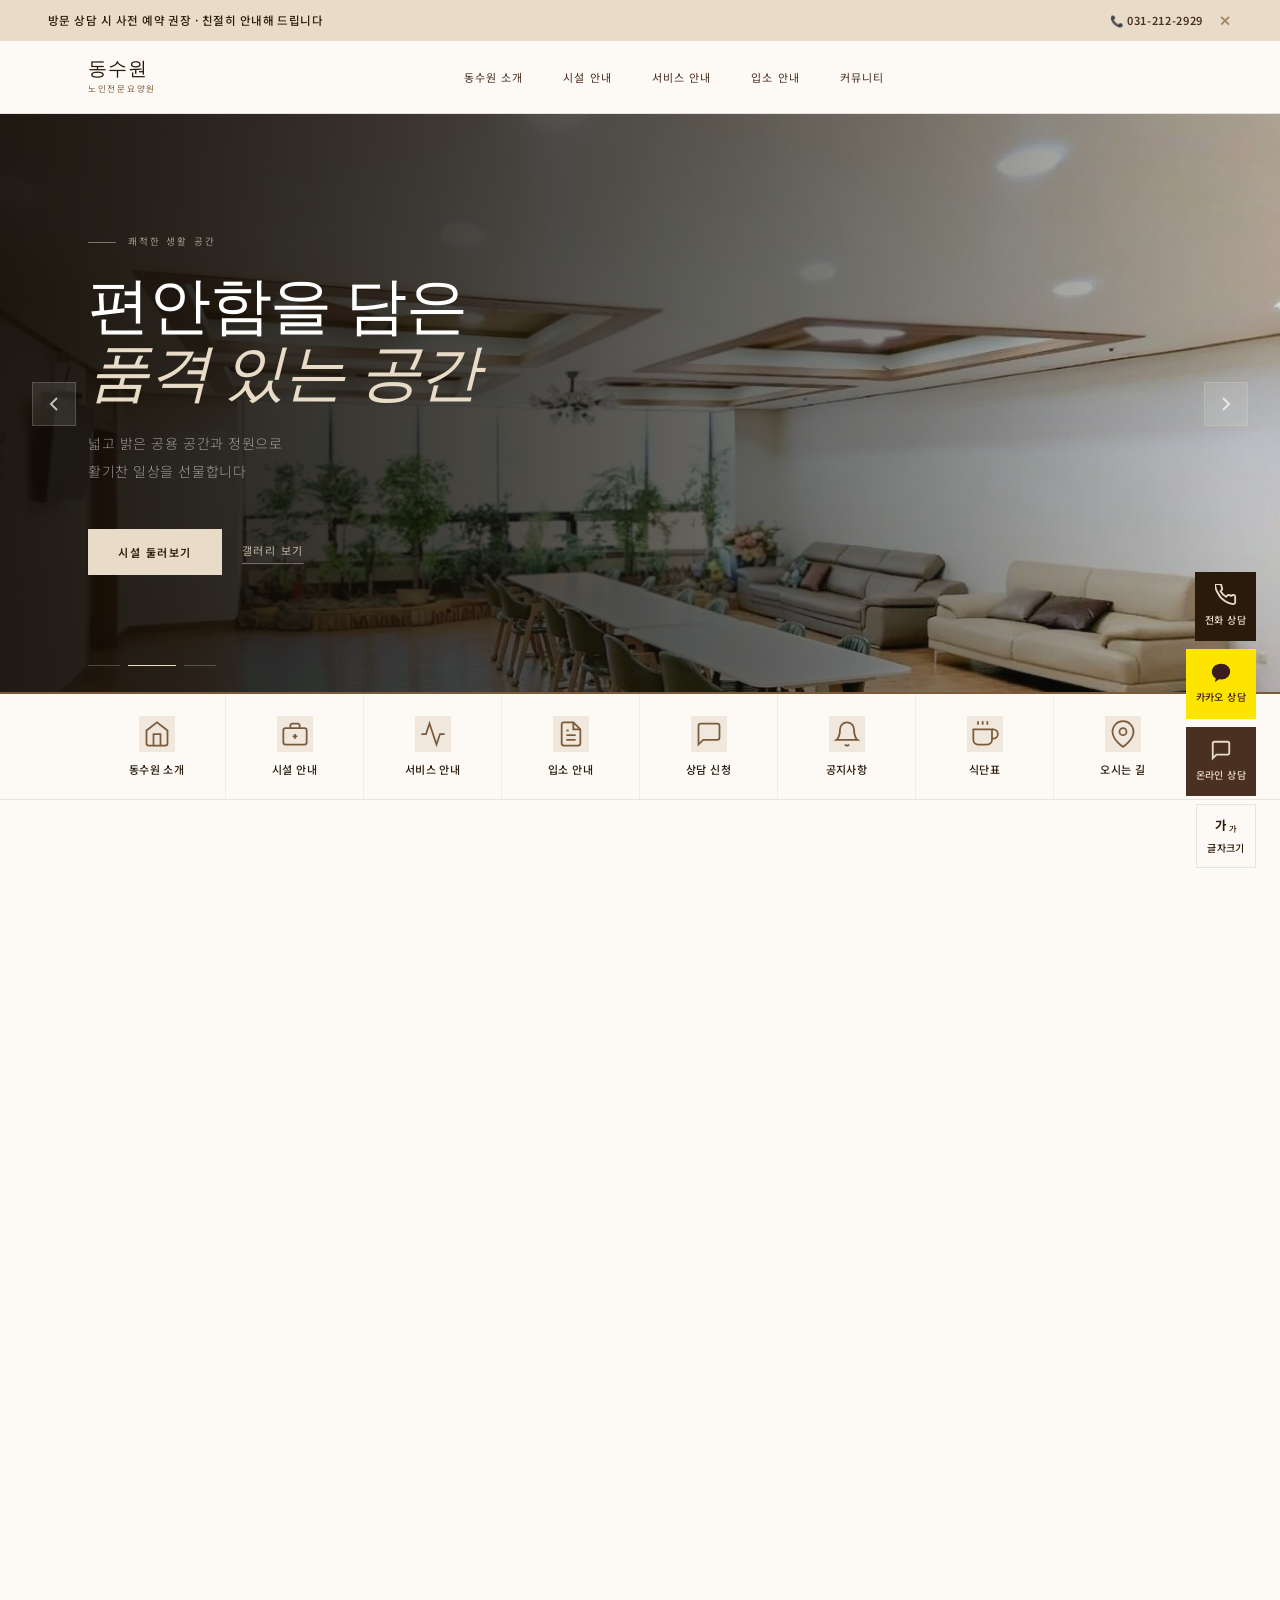
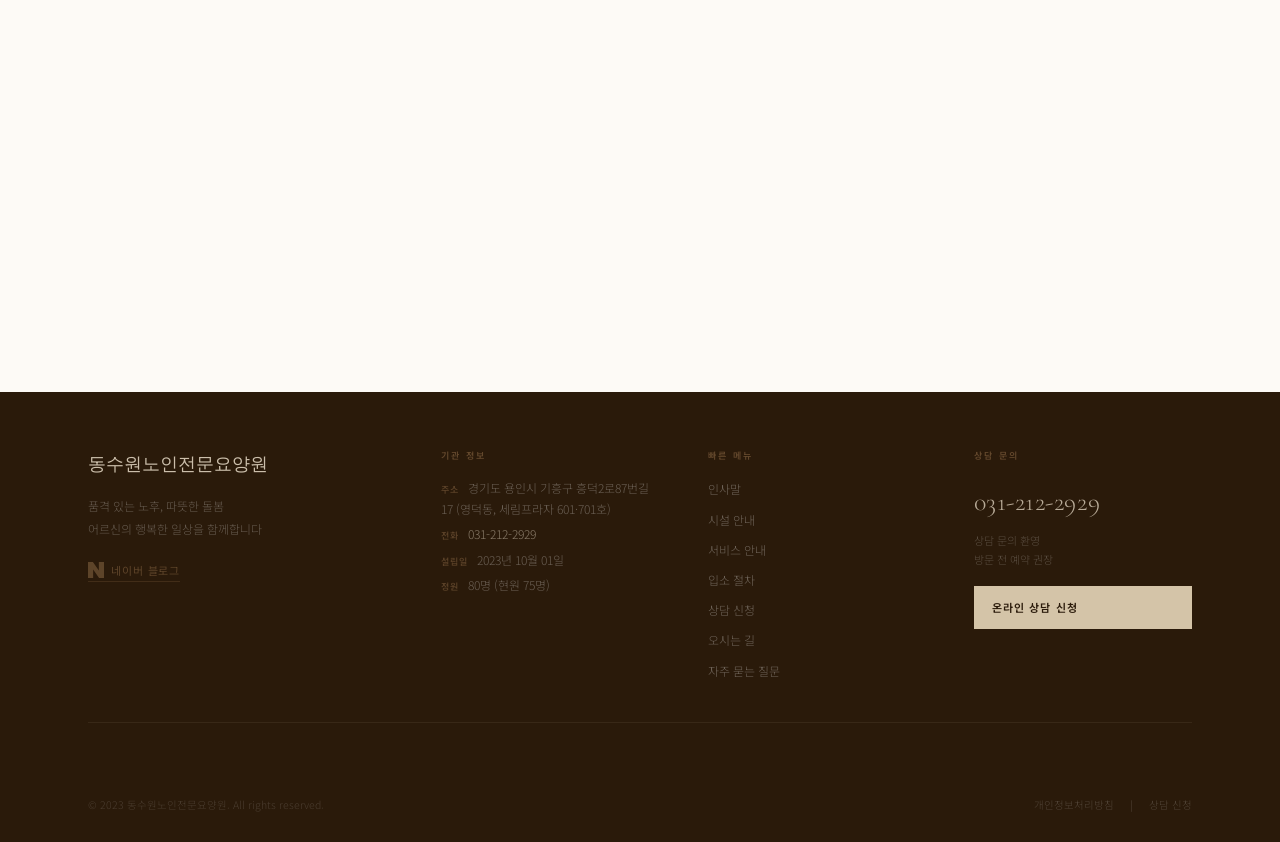
==== index.html @ 53ba7de6 "Add files via upload" ====
<!DOCTYPE html>
<html lang="ko">
<head>
  <meta charset="UTF-8">
  <meta name="viewport" content="width=device-width, initial-scale=1.0">
  <meta name="description" content="동수원노인전문요양원 – 경기도 용인시 기흥구 전문 노인요양시설. 365일 24시간 입소 상담 031-212-2929. 의료·재활·심리·영양 전문 서비스 제공.">
  <meta name="keywords" content="동수원노인전문요양원,용인요양원,기흥구요양원,흥덕지구요양원,영덕동요양원,노인요양시설,장기요양,입소상담">
  <meta name="author" content="동수원노인전문요양원">
  <meta name="robots" content="index, follow">
  <link rel="canonical" href="https://dongsuwon.co.kr/">
  <meta property="og:type" content="website">
  <meta property="og:locale" content="ko_KR">
  <meta property="og:site_name" content="동수원노인전문요양원">
  <meta property="og:title" content="동수원노인전문요양원 | 품격 있는 노후, 따뜻한 돌봄">
  <meta property="og:description" content="경기도 용인시 기흥구 전문 요양시설. 의료·재활·심리·영양 전문 서비스. 365일 24시간 입소 상담 031-212-2929">
  <meta property="og:url" content="https://dongsuwon.co.kr/">
  <!-- og:image 준비되면 아래 주석 해제 -->
  <!-- <meta property="og:image" content="https://dongsuwon.co.kr/og-image.jpg"> -->
  <!-- <meta property="og:image:width" content="1200"> -->
  <!-- <meta property="og:image:height" content="630"> -->
  <!-- <meta property="og:image:alt" content="동수원노인전문요양원 시설 전경"> -->
  <meta name="twitter:card" content="summary_large_image">
  <meta name="twitter:title" content="동수원노인전문요양원 | 품격 있는 노후, 따뜻한 돌봄">
  <meta name="twitter:description" content="경기도 용인시 기흥구 전문 요양시설. 365일 24시간 입소 상담 031-212-2929">
  <!-- 네이버 서치어드바이저 등록 후 주석 해제 -->
  <!-- <meta name="naver-site-verification" content="여기에_발급받은_코드_입력"> -->
  <!-- Google Search Console 등록 후 주석 해제 -->
  <!-- <meta name="google-site-verification" content="여기에_발급받은_코드_입력"> -->
  <script type="application/ld+json">
  {
    "@context": "https://schema.org",
    "@type": "NursingHome",
    "name": "동수원노인전문요양원",
    "url": "https://dongsuwon.co.kr",
    "description": "경기도 용인시 기흥구 흥덕지구 전문 노인요양시설. 365일 24시간 입소 상담.",
    "telephone": "+82-31-212-2929",
    "foundingDate": "2023-10-01",
    "address": {
      "@type": "PostalAddress",
      "streetAddress": "흥덕2로87번길 17 세림프라자 601·701호",
      "addressLocality": "기흥구",
      "addressRegion": "용인시",
      "addressCountry": "KR"
    },
    "openingHoursSpecification": {
      "@type": "OpeningHoursSpecification",
      "dayOfWeek": ["Monday","Tuesday","Wednesday","Thursday","Friday","Saturday","Sunday"],
      "opens": "00:00",
      "closes": "23:59"
    },
    "sameAs": ["https://blog.naver.com/dsw23"]
  }
  </script>
  <title>동수원노인전문요양원 | 품격 있는 노후, 따뜻한 돌봄</title>
  <link rel="preconnect" href="https://fonts.googleapis.com">
  <link rel="preconnect" href="https://fonts.gstatic.com" crossorigin>
  <link href="https://fonts.googleapis.com/css2?family=Cormorant:ital,wght@0,300;0,400;0,500;1,300;1,400;1,500&family=Noto+Sans+KR:wght@300;400;500;600&display=swap" rel="stylesheet">
  <link rel="stylesheet" href="style.css">
  <!-- Firebase SDKs -->
  <script src="https://www.gstatic.com/firebasejs/9.23.0/firebase-app-compat.js"></script>
  <script src="https://www.gstatic.com/firebasejs/9.23.0/firebase-auth-compat.js"></script>
  <script src="https://www.gstatic.com/firebasejs/9.23.0/firebase-firestore-compat.js"></script>
</head>
<body>

  <!-- ===== 상단 공지 배너 ===== -->
  <div class="notice-banner" id="noticeBanner">
    <div class="notice-banner-inner">
      <span class="notice-banner-icon">📢</span>
      <span class="notice-banner-text">방문 상담 시 사전 예약 권장 · 친절히 안내해 드립니다</span>
      <a href="tel:031-212-2929" class="notice-banner-tel">📞 031-212-2929</a>
      <button class="notice-banner-close" id="noticeBannerClose" aria-label="닫기">✕</button>
    </div>
  </div>

  <!-- ===== TOP BAR ===== -->
  <div class="top-bar">
    <div class="top-bar-inner">
      <span class="top-bar-addr">경기도 용인시 기흥구 흥덕2로87번길 17 (세림프라자 601·701호)</span>
      <div class="top-bar-right">
        <a href="https://blog.naver.com/dsw23" target="_blank" class="top-bar-link">
          <svg width="14" height="14" viewBox="0 0 24 24" fill="currentColor"><path d="M16.273 12.845L7.376 0H0v24h7.727V11.155L16.624 24H24V0h-7.727z"/></svg>
          블로그
        </a>
        <a href="tel:031-212-2929" class="top-bar-tel">📞 031-212-2929</a>
      </div>
    </div>
  </div>

  <!-- ===== HEADER ===== -->
  <header class="site-header" id="siteHeader">
    <div class="header-inner">
      <a href="#" class="logo" data-page="home">
        <div class="logo-emblem">동</div>
        <div class="logo-text">
          <span class="logo-main">동수원</span>
          <span class="logo-sub">노인전문요양원</span>
        </div>
      </a>

      <nav class="main-nav" id="mainNav">
        <ul class="nav-list">
          <li class="nav-item has-sub">
            <a href="#" class="nav-link" data-page="intro">동수원 소개</a>
            <ul class="sub-menu">
              <li><a href="#" data-page="intro">인사말</a></li>
              <li><a href="#" data-page="vision">비전 및 핵심가치</a></li>
              <li><a href="#" data-page="directions">오시는 길</a></li>
            </ul>
          </li>
          <li class="nav-item has-sub">
            <a href="#" class="nav-link" data-page="facilities">시설 안내</a>
            <ul class="sub-menu">
              <li><a href="#" data-page="facilities">층별 시설 안내</a></li>
              <li><a href="#" data-page="gallery">시설 갤러리</a></li>
            </ul>
          </li>
          <li class="nav-item has-sub">
            <a href="#" class="nav-link" data-page="services">서비스 안내</a>
            <ul class="sub-menu">
              <li><a href="#" data-page="services">제공 서비스</a></li>
            </ul>
          </li>
          <li class="nav-item has-sub">
            <a href="#" class="nav-link" data-page="admission-process">입소 안내</a>
            <ul class="sub-menu">
              <li><a href="#" data-page="admission-process">입소 절차</a></li>
              <li><a href="#" data-page="admission-docs">준비 서류</a></li>
              <li><a href="#" data-page="consult">상담 신청</a></li>
            </ul>
          </li>
          <li class="nav-item has-sub">
            <a href="#" class="nav-link" data-page="notices">커뮤니티</a>
            <ul class="sub-menu">
              <li><a href="#" data-page="notices">공지사항</a></li>
              <li><a href="#" data-page="news">시설 소식</a></li>
              <li><a href="#" data-page="menu-table">식단표</a></li>
              <li><a href="#" data-page="faq">자주 묻는 질문</a></li>
            </ul>
          </li>
        </ul>
      </nav>

      <div class="header-actions">
        <button class="hamburger" id="hamburger" aria-label="메뉴 열기" aria-expanded="false">
          <span></span><span></span><span></span>
        </button>
      </div>
    </div>
  </header>

  <!-- ===== MOBILE MENU ===== -->
  <div class="mobile-menu" id="mobileMenu" role="navigation" aria-label="모바일 메뉴">
    <div class="mobile-menu-header">
      <span class="mobile-logo">동수원노인전문요양원</span>
      <button class="mobile-close" id="mobileClose" aria-label="메뉴 닫기">✕</button>
    </div>
    <div class="mobile-menu-tel">
      <a href="tel:031-212-2929">📞 031-212-2929</a>
      <span>친절히 안내해 드립니다</span>
    </div>
    <ul class="mobile-nav-list">
      <li class="mobile-nav-item">
        <button class="mobile-nav-parent" data-mobile-parent="intro">동수원 소개 <span>+</span></button>
        <ul class="mobile-sub" id="mobile-sub-intro">
          <li><a href="#" data-page="intro">인사말</a></li>
          <li><a href="#" data-page="vision">비전 및 핵심가치</a></li>
          <li><a href="#" data-page="directions">오시는 길</a></li>
        </ul>
      </li>
      <li class="mobile-nav-item">
        <button class="mobile-nav-parent" data-mobile-parent="facilities">시설 안내 <span>+</span></button>
        <ul class="mobile-sub" id="mobile-sub-facilities">
          <li><a href="#" data-page="facilities">층별 시설 안내</a></li>
          <li><a href="#" data-page="gallery">시설 갤러리</a></li>
        </ul>
      </li>
      <li class="mobile-nav-item">
        <button class="mobile-nav-parent" data-mobile-parent="services">서비스 안내 <span>+</span></button>
        <ul class="mobile-sub" id="mobile-sub-services">
          <li><a href="#" data-page="services">제공 서비스</a></li>
        </ul>
      </li>
      <li class="mobile-nav-item">
        <button class="mobile-nav-parent" data-mobile-parent="admission">입소 안내 <span>+</span></button>
        <ul class="mobile-sub" id="mobile-sub-admission">
          <li><a href="#" data-page="admission-process">입소 절차</a></li>
          <li><a href="#" data-page="admission-docs">준비 서류</a></li>
          <li><a href="#" data-page="consult">상담 신청</a></li>
        </ul>
      </li>
      <li class="mobile-nav-item">
        <button class="mobile-nav-parent" data-mobile-parent="community">커뮤니티 <span>+</span></button>
        <ul class="mobile-sub" id="mobile-sub-community">
          <li><a href="#" data-page="notices">공지사항</a></li>
          <li><a href="#" data-page="news">시설 소식</a></li>
          <li><a href="#" data-page="menu-table">식단표</a></li>
          <li><a href="#" data-page="faq">자주 묻는 질문</a></li>
        </ul>
      </li>
    </ul>
  </div>
  <div class="mobile-overlay" id="mobileOverlay"></div>

  <!-- ===== MAIN CONTENT ===== -->
  <main id="mainContent">

    <!-- ########################################## -->
    <!-- PAGE: HOME                                 -->
    <!-- ########################################## -->
    <div class="page active" id="page-home">

      <!-- HERO SLIDER -->
      <section class="hero-slider" id="heroSlider" aria-label="메인 슬라이더">
        <div class="slides-track" id="slidesTrack">

          <div class="slide active" style="background-image: linear-gradient(to right, rgba(10,20,12,0.75) 0%, rgba(10,20,12,0.4) 60%, rgba(10,20,12,0.1) 100%), url('img-lounge.jpg')">
            <div class="slide-content">
              <p class="slide-eyebrow">동수원노인전문요양원</p>
              <h1 class="slide-title">품격 있는 노후<br><em>따뜻한 돌봄</em></h1>
              <p class="slide-desc">어르신의 존엄과 편안함을 최우선으로<br>전문 인력이 24시간 함께합니다</p>
              <div class="slide-btns">
                <a href="#" class="btn-hero-primary" data-page="consult">입소 상담 신청</a>
                <a href="#" class="btn-hero-outline" data-page="intro">시설 알아보기</a>
              </div>
            </div>
          </div>

          <div class="slide" style="background-image: linear-gradient(to right, rgba(10,20,12,0.75) 0%, rgba(10,20,12,0.4) 60%, rgba(10,20,12,0.1) 100%), url('img-hall.jpg')">
            <div class="slide-content">
              <p class="slide-eyebrow">쾌적한 생활 공간</p>
              <h1 class="slide-title">편안함을 담은<br><em>품격 있는 공간</em></h1>
              <p class="slide-desc">넓고 밝은 공용 공간과 정원으로<br>활기찬 일상을 선물합니다</p>
              <div class="slide-btns">
                <a href="#" class="btn-hero-primary" data-page="facilities">시설 둘러보기</a>
                <a href="#" class="btn-hero-outline" data-page="gallery">갤러리 보기</a>
              </div>
            </div>
          </div>

          <div class="slide" style="background-image: linear-gradient(to right, rgba(10,20,12,0.75) 0%, rgba(10,20,12,0.4) 60%, rgba(10,20,12,0.1) 100%), url('img-corridor.jpg')">
            <div class="slide-content">
              <p class="slide-eyebrow">전문 의료·복지 서비스</p>
              <h1 class="slide-title">세심하고 안전한<br><em>전문 케어</em></h1>
              <p class="slide-desc">경험 풍부한 전문 인력의 체계적 관리로<br>건강하고 행복한 노후를 지켜드립니다</p>
              <div class="slide-btns">
                <a href="#" class="btn-hero-primary" data-page="services">서비스 안내</a>
                <a href="#" class="btn-hero-outline" data-page="admission-process">입소 안내</a>
              </div>
            </div>
          </div>

        </div>

        <button class="slider-arrow slider-prev" id="sliderPrev" aria-label="이전 슬라이드">
          <svg width="24" height="24" viewBox="0 0 24 24" fill="none" stroke="currentColor" stroke-width="2"><polyline points="15 18 9 12 15 6"/></svg>
        </button>
        <button class="slider-arrow slider-next" id="sliderNext" aria-label="다음 슬라이드">
          <svg width="24" height="24" viewBox="0 0 24 24" fill="none" stroke="currentColor" stroke-width="2"><polyline points="9 18 15 12 9 6"/></svg>
        </button>
        <div class="slider-dots-wrap" role="tablist" aria-label="슬라이드 선택">
          <button class="slider-dot active" data-slide="0" role="tab" aria-selected="true" aria-label="슬라이드 1"></button>
          <button class="slider-dot" data-slide="1" role="tab" aria-selected="false" aria-label="슬라이드 2"></button>
          <button class="slider-dot" data-slide="2" role="tab" aria-selected="false" aria-label="슬라이드 3"></button>
        </div>
        <div class="slider-progress"><div class="slider-progress-bar" id="sliderProgress"></div></div>
      </section>

      <!-- QUICK LINKS -->
      <section class="quick-links">
        <div class="container">
          <div class="quick-grid">
            <a href="#" class="quick-item" data-page="intro">
              <div class="quick-icon-wrap"><svg width="28" height="28" viewBox="0 0 24 24" fill="none" stroke="currentColor" stroke-width="1.5"><path d="M3 9l9-7 9 7v11a2 2 0 01-2 2H5a2 2 0 01-2-2z"/><polyline points="9 22 9 12 15 12 15 22"/></svg></div>
              <span>동수원 소개</span>
            </a>
            <a href="#" class="quick-item" data-page="facilities">
              <div class="quick-icon-wrap"><svg width="28" height="28" viewBox="0 0 24 24" fill="none" stroke="currentColor" stroke-width="1.5"><rect x="2" y="7" width="20" height="14" rx="2"/><path d="M16 7V5a2 2 0 00-2-2h-4a2 2 0 00-2 2v2"/><line x1="12" y1="12" x2="12" y2="16"/><line x1="10" y1="14" x2="14" y2="14"/></svg></div>
              <span>시설 안내</span>
            </a>
            <a href="#" class="quick-item" data-page="services">
              <div class="quick-icon-wrap"><svg width="28" height="28" viewBox="0 0 24 24" fill="none" stroke="currentColor" stroke-width="1.5"><path d="M22 12h-4l-3 9L9 3l-3 9H2"/></svg></div>
              <span>서비스 안내</span>
            </a>
            <a href="#" class="quick-item" data-page="admission-process">
              <div class="quick-icon-wrap"><svg width="28" height="28" viewBox="0 0 24 24" fill="none" stroke="currentColor" stroke-width="1.5"><path d="M14 2H6a2 2 0 00-2 2v16a2 2 0 002 2h12a2 2 0 002-2V8z"/><polyline points="14 2 14 8 20 8"/><line x1="16" y1="13" x2="8" y2="13"/><line x1="16" y1="17" x2="8" y2="17"/><polyline points="10 9 9 9 8 9"/></svg></div>
              <span>입소 안내</span>
            </a>
            <a href="#" class="quick-item" data-page="consult">
              <div class="quick-icon-wrap"><svg width="28" height="28" viewBox="0 0 24 24" fill="none" stroke="currentColor" stroke-width="1.5"><path d="M21 15a2 2 0 01-2 2H7l-4 4V5a2 2 0 012-2h14a2 2 0 012 2z"/></svg></div>
              <span>상담 신청</span>
            </a>
            <a href="#" class="quick-item" data-page="notices">
              <div class="quick-icon-wrap"><svg width="28" height="28" viewBox="0 0 24 24" fill="none" stroke="currentColor" stroke-width="1.5"><path d="M18 8A6 6 0 006 8c0 7-3 9-3 9h18s-3-2-3-9"/><path d="M13.73 21a2 2 0 01-3.46 0"/></svg></div>
              <span>공지사항</span>
            </a>
            <a href="#" class="quick-item" data-page="menu-table">
              <div class="quick-icon-wrap"><svg width="28" height="28" viewBox="0 0 24 24" fill="none" stroke="currentColor" stroke-width="1.5"><path d="M18 8h1a4 4 0 010 8h-1"/><path d="M2 8h16v9a4 4 0 01-4 4H6a4 4 0 01-4-4V8z"/><line x1="6" y1="1" x2="6" y2="4"/><line x1="10" y1="1" x2="10" y2="4"/><line x1="14" y1="1" x2="14" y2="4"/></svg></div>
              <span>식단표</span>
            </a>
            <a href="#" class="quick-item" data-page="directions">
              <div class="quick-icon-wrap"><svg width="28" height="28" viewBox="0 0 24 24" fill="none" stroke="currentColor" stroke-width="1.5"><path d="M21 10c0 7-9 13-9 13s-9-6-9-13a9 9 0 0118 0z"/><circle cx="12" cy="10" r="3"/></svg></div>
              <span>오시는 길</span>
            </a>
          </div>
        </div>
      </section>

      <!-- ABOUT + STATS -->
      <section class="home-about reveal-section">
        <div class="container">
          <div class="about-layout">
            <div class="about-img-wrap">
              <img src="img-consult.jpg" alt="동수원노인전문요양원 상담 공간" class="about-img" loading="lazy">
              <div class="about-img-badge">
                <span class="badge-year">2023</span>
                <span class="badge-label">년 설립</span>
              </div>
            </div>
            <div class="about-content">
              <p class="section-eyebrow">동수원노인전문요양원 소개</p>
              <h2 class="section-title">어르신의 존엄과 행복을<br>최우선으로 생각합니다</h2>
              <p class="about-desc">저희 동수원노인전문요양원은 2023년 10월 경기도 용인시 기흥구에 설립된 중형 전문 요양시설입니다. 어르신 한 분 한 분의 개별 특성을 파악하여 맞춤형 케어를 제공하며, 가족 같은 따뜻한 환경에서 품격 있는 노후를 보내실 수 있도록 최선을 다하고 있습니다.</p>
              <a href="#" class="btn-primary" data-page="intro">자세히 알아보기</a>
            </div>
          </div>
        </div>
      </section>

      <!-- FACILITY SPACE GALLERY (TABS) -->
      <section class="home-spaces reveal-section">
        <div class="container">
          <div class="section-header-center">
            <p class="section-eyebrow">시설 안내</p>
            <h2 class="section-title">품격 있는 생활 공간</h2>
            <p class="section-desc">어르신의 쾌적하고 안전한 생활을 위해 정성껏 마련된 공간을 소개합니다</p>
          </div>
          <div class="space-tabs" role="tablist">
            <button class="space-tab active" data-space="lounge" role="tab">라운지</button>
            <button class="space-tab" data-space="hall" role="tab">강당·홀</button>
            <button class="space-tab" data-space="corridor" role="tab">복도·공용</button>
            <button class="space-tab" data-space="consult" role="tab">상담 공간</button>
          </div>
          <div class="space-panels">
            <div class="space-panel active" id="space-lounge">
              <div class="space-panel-img" style="background-image: url('img-lounge.jpg')"></div>
              <div class="space-panel-info">
                <span class="space-floor-badge">라운지</span>
                <h3>편안한 휴식 공간</h3>
                <p>자연 채광이 풍부하고 안락한 라운지에서 어르신들이 편안하게 휴식하시고 가족과 담소를 나누실 수 있습니다. 계절 꽃으로 늘 아름답게 꾸며져 있습니다.</p>
                <a href="#" class="btn-text" data-page="gallery">전체 갤러리 보기 →</a>
              </div>
            </div>
            <div class="space-panel" id="space-hall">
              <div class="space-panel-img" style="background-image: url('img-hall.jpg')"></div>
              <div class="space-panel-info">
                <span class="space-floor-badge">강당·홀</span>
                <h3>활동적인 프로그램 공간</h3>
                <p>넓고 쾌적한 강당에서 다양한 문화·여가 프로그램, 생신 잔치, 계절 행사 등이 진행됩니다. 어르신들의 활기찬 일상을 위한 중심 공간입니다.</p>
                <a href="#" class="btn-text" data-page="services">서비스 안내 →</a>
              </div>
            </div>
            <div class="space-panel" id="space-corridor">
              <div class="space-panel-img" style="background-image: url('img-corridor.jpg')"></div>
              <div class="space-panel-info">
                <span class="space-floor-badge">복도·공용</span>
                <h3>안전하고 넓은 이동 공간</h3>
                <p>안전 손잡이와 미끄럼 방지 바닥재가 적용된 넓은 복도로 휠체어와 보행기 이용 어르신도 편안하게 이동하실 수 있습니다.</p>
                <a href="#" class="btn-text" data-page="facilities">층별 안내 보기 →</a>
              </div>
            </div>
            <div class="space-panel" id="space-consult">
              <div class="space-panel-img" style="background-image: url('img-consult.jpg')"></div>
              <div class="space-panel-info">
                <span class="space-floor-badge">상담 공간</span>
                <h3>편안한 가족 상담 공간</h3>
                <p>입소 상담부터 케어 현황 공유까지 가족분들이 편안하게 이야기 나눌 수 있는 프라이빗한 상담 공간을 운영합니다. 사전 예약 시 더욱 세심한 상담이 가능합니다.</p>
                <a href="#" class="btn-text" data-page="consult">상담 신청하기 →</a>
              </div>
            </div>
          </div>
        </div>
      </section>

      <!-- SERVICES OVERVIEW -->
      <section class="home-services reveal-section">
        <div class="container">
          <div class="section-header-center">
            <p class="section-eyebrow">제공 서비스</p>
            <h2 class="section-title">체계적이고 전문적인 돌봄</h2>
            <p class="section-desc">전문 인력이 어르신의 건강과 삶의 질 향상을 위해 다양한 서비스를 제공합니다</p>
          </div>
          <div class="services-grid">
            <div class="service-card">
              <div class="service-icon"><svg width="32" height="32" viewBox="0 0 24 24" fill="none" stroke="currentColor" stroke-width="1.5"><path d="M22 12h-4l-3 9L9 3l-3 9H2"/></svg></div>
              <h3>의료·건강 관리</h3>
              <p>협력 의료기관과의 연계로 정기적인 건강 검진 및 투약 관리, 응급 상황 대처 체계를 운영합니다</p>
            </div>
            <div class="service-card">
              <div class="service-icon"><svg width="32" height="32" viewBox="0 0 24 24" fill="none" stroke="currentColor" stroke-width="1.5"><path d="M17 21v-2a4 4 0 00-4-4H5a4 4 0 00-4 4v2"/><circle cx="9" cy="7" r="4"/><path d="M23 21v-2a4 4 0 00-3-3.87"/><path d="M16 3.13a4 4 0 010 7.75"/></svg></div>
              <h3>일상생활 지원</h3>
              <p>식사, 목욕, 이동 보조 등 일상생활 전반의 전문적인 지원 서비스를 24시간 제공합니다</p>
            </div>
            <div class="service-card">
              <div class="service-icon"><svg width="32" height="32" viewBox="0 0 24 24" fill="none" stroke="currentColor" stroke-width="1.5"><circle cx="12" cy="12" r="10"/><path d="M8 14s1.5 2 4 2 4-2 4-2"/><line x1="9" y1="9" x2="9.01" y2="9"/><line x1="15" y1="9" x2="15.01" y2="9"/></svg></div>
              <h3>심리·정서 케어</h3>
              <p>전문 사회복지사의 개별 상담과 그룹 활동으로 어르신의 심리적 안정과 정서적 웰빙을 지원합니다</p>
            </div>
            <div class="service-card">
              <div class="service-icon"><svg width="32" height="32" viewBox="0 0 24 24" fill="none" stroke="currentColor" stroke-width="1.5"><path d="M9 19c-5 1.5-5-2.5-7-3m14 6v-3.87a3.37 3.37 0 00-.94-2.61c3.14-.35 6.44-1.54 6.44-7A5.44 5.44 0 0020 4.77 5.07 5.07 0 0019.91 1S18.73.65 16 2.48a13.38 13.38 0 00-7 0C6.27.65 5.09 1 5.09 1A5.07 5.07 0 005 4.77a5.44 5.44 0 00-1.5 3.78c0 5.42 3.3 6.61 6.44 7A3.37 3.37 0 009 18.13V22"/></svg></div>
              <h3>재활·운동 치료</h3>
              <p>물리치료사와 작업치료사가 개인별 맞춤 재활 프로그램으로 기능 회복과 유지를 도와드립니다</p>
            </div>
            <div class="service-card">
              <div class="service-icon"><svg width="32" height="32" viewBox="0 0 24 24" fill="none" stroke="currentColor" stroke-width="1.5"><path d="M18 8h1a4 4 0 010 8h-1"/><path d="M2 8h16v9a4 4 0 01-4 4H6a4 4 0 01-4-4V8z"/><line x1="6" y1="1" x2="6" y2="4"/><line x1="10" y1="1" x2="10" y2="4"/><line x1="14" y1="1" x2="14" y2="4"/></svg></div>
              <h3>영양·식사 관리</h3>
              <p>영양사가 계획한 균형 잡힌 식단으로 어르신의 건강 상태에 맞는 맞춤 식사를 하루 3끼 제공합니다</p>
            </div>
            <div class="service-card">
              <div class="service-icon"><svg width="32" height="32" viewBox="0 0 24 24" fill="none" stroke="currentColor" stroke-width="1.5"><rect x="3" y="4" width="18" height="18" rx="2" ry="2"/><line x1="16" y1="2" x2="16" y2="6"/><line x1="8" y1="2" x2="8" y2="6"/><line x1="3" y1="10" x2="21" y2="10"/></svg></div>
              <h3>문화·여가 프로그램</h3>
              <p>음악 치료, 공예, 원예, 계절 행사 등 다양한 프로그램으로 풍요로운 일상과 즐거움을 드립니다</p>
            </div>
          </div>
          <div class="services-cta">
            <a href="#" class="btn-primary" data-page="services">서비스 전체 보기</a>
          </div>
        </div>
      </section>

      <!-- NEWS FEED -->
      <section class="home-news reveal-section">
        <div class="container">
          <div class="news-layout">
            <div class="news-header">
              <p class="section-eyebrow">커뮤니티</p>
              <h2 class="section-title">동수원 소식</h2>
              <p>어르신들의 행복한 일상과<br>시설 최신 소식을 전합니다</p>
              <div class="news-category-btns">
                <button class="news-cat-btn active" data-cat="all">전체</button>
                <button class="news-cat-btn" data-cat="notice">공지</button>
                <button class="news-cat-btn" data-cat="news">소식</button>
              </div>
            </div>
            <div class="news-list" id="homeNewsList">
              <div class="news-card">
                <div class="news-card-meta"><span class="news-tag news-tag-notice">공지</span><span class="news-date">2024.01.15</span></div>
                <h4><a href="#" data-page="notices">입소 상담 및 방문 예약 안내</a></h4>
                <p>입소를 원하시는 어르신과 보호자분들의 상담을 언제든지 받아드립니다. 방문 전 전화 예약을 권장합니다.</p>
              </div>
              <div class="news-card">
                <div class="news-card-meta"><span class="news-tag news-tag-event">소식</span><span class="news-date">2024.01.10</span></div>
                <h4><a href="#" data-page="news">2024년 1월 생신 잔치를 개최하였습니다</a></h4>
                <p>새해 첫 달을 맞아 생신을 맞으신 어르신들을 위한 따뜻한 잔치가 열렸습니다. 가족분들과 함께 행복한 시간을 보냈습니다.</p>
              </div>
              <div class="news-card">
                <div class="news-card-meta"><span class="news-tag news-tag-event">소식</span><span class="news-date">2023.12.25</span></div>
                <h4><a href="#" data-page="news">크리스마스 특별 공연 행사 진행</a></h4>
                <p>성탄절을 맞아 봉사단체의 특별 공연이 열렸습니다. 어르신들께서 노래와 춤을 즐기시며 즐거운 시간을 보내셨습니다.</p>
              </div>
            </div>
          </div>
          <div class="news-more-wrap">
            <a href="#" class="btn-outline-dark" data-page="news">소식 더보기</a>
          </div>
        </div>
      </section>

      <!-- CTA SECTION -->
      <section class="home-cta reveal-section">
        <div class="cta-bg">
          <div class="container">
            <div class="cta-inner">
              <div class="cta-badge-wrap"><span class="cta-badge">상담 문의 환영</span></div>
              <h2>언제든지 상담해 드립니다</h2>
              <p>평일, 주말, 공휴일 언제든 입소 상담을 받아드립니다<br>어르신과 가족분들의 소중한 결정을 정성껏 도와드리겠습니다</p>
              <!-- 블로그 투명 운영 강조 메시지 -->
              <div class="cta-blog-msg">
                <span class="cta-blog-icon">📖</span>
                <p>네이버 블로그를 통해 <strong>오늘 어르신이 무엇을 하셨는지</strong> 매일 확인하실 수 있습니다.<br>입소 전에도 시설의 생생한 일상을 미리 살펴보세요.</p>
                <a href="https://blog.naver.com/dsw23" target="_blank" class="cta-blog-link">
                  <svg width="15" height="15" viewBox="0 0 24 24" fill="currentColor"><path d="M16.273 12.845L7.376 0H0v24h7.727V11.155L16.624 24H24V0h-7.727z"/></svg>
                  오늘의 동수원 소식 보기
                </a>
              </div>
              <div class="cta-actions">
                <a href="tel:031-212-2929" class="cta-btn-phone">
                  <svg width="22" height="22" viewBox="0 0 24 24" fill="none" stroke="currentColor" stroke-width="2"><path d="M22 16.92v3a2 2 0 01-2.18 2 19.79 19.79 0 01-8.63-3.07A19.5 19.5 0 013.07 9.81 19.79 19.79 0 01.01 1.18 2 2 0 012 0h3a2 2 0 012 1.72 12.84 12.84 0 00.7 2.81 2 2 0 01-.45 2.11L6.09 7.91a16 16 0 006 6l1.27-1.27a2 2 0 012.11-.45 12.84 12.84 0 002.81.7A2 2 0 0122 14v2.92z"/></svg>
                  031-212-2929
                </a>
                <a href="#" class="cta-btn-online" data-page="consult">온라인 상담 신청</a>
              </div>
              <p class="cta-sub">※ 방문 상담 시 사전 예약을 권장합니다</p>
            </div>
          </div>
        </div>
      </section>

      <!-- MAP SECTION -->
      <section class="home-map reveal-section" id="directions-section">
        <div class="container">
          <div class="section-header-center">
            <p class="section-eyebrow">오시는 길</p>
            <h2 class="section-title">찾아오시는 방법</h2>
          </div>
          <div class="map-layout">
            <div class="map-embed-wrap">
              <iframe src="https://maps.google.com/maps?q=경기도+용인시+기흥구+흥덕2로87번길+17&output=embed&hl=ko&z=16" width="100%" height="420" style="border:0;border-radius:8px;" allowfullscreen="" loading="lazy" title="동수원노인전문요양원 위치"></iframe>
            </div>
            <div class="map-info-panel">
              <div class="map-info-item">
                <div class="map-info-icon"><svg width="20" height="20" viewBox="0 0 24 24" fill="none" stroke="currentColor" stroke-width="2"><path d="M21 10c0 7-9 13-9 13s-9-6-9-13a9 9 0 0118 0z"/><circle cx="12" cy="10" r="3"/></svg></div>
                <div><strong>주소</strong><p>경기도 용인시 기흥구<br>흥덕2로87번길 17<br>(영덕동, 세림프라자 601·701호)</p></div>
              </div>
              <div class="map-info-item">
                <div class="map-info-icon"><svg width="20" height="20" viewBox="0 0 24 24" fill="none" stroke="currentColor" stroke-width="2"><path d="M22 16.92v3a2 2 0 01-2.18 2 19.79 19.79 0 01-8.63-3.07A19.5 19.5 0 013.07 9.81 19.79 19.79 0 01.01 1.18 2 2 0 012 0h3a2 2 0 012 1.72 12.84 12.84 0 00.7 2.81 2 2 0 01-.45 2.11L6.09 7.91a16 16 0 006 6l1.27-1.27a2 2 0 012.11-.45 12.84 12.84 0 002.81.7A2 2 0 0122 14v2.92z"/></svg></div>
                <div><strong>전화</strong><p><a href="tel:031-212-2929" class="map-tel-link">031-212-2929</a></p></div>
              </div>
              <div class="map-info-item">
                <div class="map-info-icon"><svg width="20" height="20" viewBox="0 0 24 24" fill="none" stroke="currentColor" stroke-width="2"><rect x="1" y="3" width="15" height="13"/><polygon points="16 8 20 8 23 11 23 16 16 16 16 8"/><circle cx="5.5" cy="18.5" r="2.5"/><circle cx="18.5" cy="18.5" r="2.5"/></svg></div>
                <div><strong>교통 안내</strong><p>흥덕지구 내 버스 이용<br>수원역·기흥역 환승 가능</p></div>
              </div>
              <div class="map-info-item">
                <div class="map-info-icon"><svg width="20" height="20" viewBox="0 0 24 24" fill="none" stroke="currentColor" stroke-width="2"><rect x="3" y="3" width="18" height="18" rx="2"/><path d="M9 9h6M9 12h6M9 15h4"/></svg></div>
                <div><strong>상담 운영</strong><p>상담 문의 환영<br>사전 예약 권장</p></div>
              </div>
              <a href="https://map.kakao.com/link/search/동수원노인전문요양원" target="_blank" class="btn-kakao-map">
                <svg width="18" height="18" viewBox="0 0 24 24" fill="currentColor"><path d="M12 3C6.48 3 2 6.92 2 11.76c0 3.09 1.75 5.81 4.4 7.41L5.3 22.3c-.1.3.2.57.47.43l4.17-2.77c.67.1 1.36.14 2.06.14 5.52 0 10-3.92 10-8.76S17.52 3 12 3z"/></svg>
                카카오맵으로 보기
              </a>
            </div>
          </div>
        </div>
      </section>

      <!-- NEW POST + 입소문의 섹션 -->
      <section class="home-newpost reveal-section">
        <div class="container">
          <div class="newpost-header">
            <h2 class="newpost-title"><span>New</span> Post</h2>
            <p>동수원노인전문요양원의 새로운 소식입니다</p>
          </div>
          <div class="newpost-layout">
            <div class="newpost-list" id="homePostList">
              <div class="newpost-item"><span class="newpost-tag">공지사항</span><a href="#" data-page="notices">입소 상담 및 방문 예약 안내</a><span class="newpost-date">2024.01.15</span></div>
              <div class="newpost-item"><span class="newpost-tag">시설소식</span><a href="#" data-page="news">1월 생신 잔치를 개최하였습니다</a><span class="newpost-date">2024.01.10</span></div>
              <div class="newpost-item"><span class="newpost-tag">시설소식</span><a href="#" data-page="news">크리스마스 특별 공연 행사 진행</a><span class="newpost-date">2023.12.25</span></div>
              <div class="newpost-item"><span class="newpost-tag">공지사항</span><a href="#" data-page="notices">2024년 식단 안내</a><span class="newpost-date">2023.12.20</span></div>
            </div>
            <div class="newpost-consult-box">
              <div class="consult-box-inner">
                <h3>입소문의</h3>
                <p>입소 및 노인장기요양보험 등급판정 등<br>궁금한 내용은 언제든지 연락주시면<br>친절히 안내해 드리겠습니다.</p>
                <div class="consult-box-info">
                  <p>📞 <strong>031-212-2929</strong></p>
                  <p>📠 팩스: 031-212-2929</p>
                  <p>🕐 방문 전 전화 예약 권장</p>
                </div>
                <a href="#" data-page="consult" class="consult-box-btn">온라인 상담 신청</a>
              </div>
            </div>
          </div>
        </div>
      </section>

      <!-- WELCOME 섹션 -->
      <section class="home-welcome reveal-section">
        <div class="container">
          <div class="welcome-header">
            <h2 class="welcome-title">Welcome to <span>동수원</span></h2>
            <p>동수원노인전문요양원이 처음이신가요?</p>
          </div>
          <div class="welcome-grid">
            <a href="#" data-page="intro" class="welcome-card"><div class="welcome-card-img" style="background-image:url('img-lounge.jpg')"></div><div class="welcome-card-label">동수원 소개</div></a>
            <a href="#" data-page="admission-process" class="welcome-card welcome-card-sm"><div class="welcome-card-img" style="background-image:url('img-consult.jpg')"></div><div class="welcome-card-label">입소안내</div></a>
            <a href="#" data-page="services" class="welcome-card"><div class="welcome-card-img" style="background-image:url('img-hall.jpg')"></div><div class="welcome-card-label">서비스안내</div></a>
            <a href="#" data-page="consult" class="welcome-card welcome-card-sm"><div class="welcome-card-img" style="background-image:url('img-corridor.jpg')"></div><div class="welcome-card-label">상담신청</div></a>
          </div>
        </div>
      </section>

      <!-- NEW PHOTO 섹션 -->
      <section class="home-newphoto reveal-section">
        <div class="container">
          <div class="newpost-header">
            <h2 class="newpost-title"><span>New</span> Photo</h2>
            <p>생생한 사진들로 체험하는 동수원노인전문요양원</p>
          </div>
          <div class="newphoto-grid" id="homePhotoGrid">
            <div class="newphoto-item"><div class="newphoto-thumb" style="background-image:url('img-lounge.jpg')"></div><p class="newphoto-title">편안한 라운지 공간</p><span class="newphoto-date">2024. 1.</span></div>
            <div class="newphoto-item"><div class="newphoto-thumb" style="background-image:url('img-hall.jpg')"></div><p class="newphoto-title">다목적 강당 · 행사</p><span class="newphoto-date">2024. 1.</span></div>
            <div class="newphoto-item"><div class="newphoto-thumb" style="background-image:url('img-corridor.jpg')"></div><p class="newphoto-title">안전한 복도 시설</p><span class="newphoto-date">2023. 12.</span></div>
            <div class="newphoto-item"><div class="newphoto-thumb" style="background-image:url('img-consult.jpg')"></div><p class="newphoto-title">가족 상담 공간</p><span class="newphoto-date">2023. 12.</span></div>
          </div>
          <div style="text-align:center;margin-top:40px;">
            <a href="#" data-page="gallery" class="btn-outline-dark">갤러리 전체보기</a>
          </div>
        </div>
      </section>

      <!-- 블로그 소식 피드 섹션 -->
      <section class="home-blog-feed reveal-section">
        <div class="container">
          <div class="section-header-center">
            <p class="section-eyebrow">오늘의 동수원</p>
            <h2 class="section-title">어르신들의 생생한 일상</h2>
            <p class="section-desc">매일 업데이트되는 네이버 블로그에서 어르신들의 활기찬 하루를 확인하세요</p>
          </div>
          <div class="blog-feed-grid">
            <a href="https://blog.naver.com/dsw23/224223124210" target="_blank" class="blog-feed-card">
              <div class="blog-feed-thumb" style="background-image:url('img-hall.jpg')">
                <span class="blog-feed-cat">프로그램</span>
              </div>
              <div class="blog-feed-info">
                <p class="blog-feed-date">블로그 최신 소식</p>
                <h4>실버 레크리에이션 활동 현장</h4>
                <p>어르신들이 함께하는 즐거운 레크리에이션 시간. 웃음이 가득한 현장을 블로그에서 확인하세요.</p>
              </div>
            </a>
            <a href="https://blog.naver.com/dsw23/224220698716" target="_blank" class="blog-feed-card">
              <div class="blog-feed-thumb" style="background-image:url('img-lounge.jpg')">
                <span class="blog-feed-cat">일상</span>
              </div>
              <div class="blog-feed-info">
                <p class="blog-feed-date">블로그 최신 소식</p>
                <h4>동수원의 따뜻한 하루</h4>
                <p>라운지에서 담소를 나누시는 어르신들의 편안한 일상을 공유합니다.</p>
              </div>
            </a>
            <a href="https://blog.naver.com/dsw23/224219566233" target="_blank" class="blog-feed-card">
              <div class="blog-feed-thumb" style="background-image:url('img-corridor.jpg')">
                <span class="blog-feed-cat">행사</span>
              </div>
              <div class="blog-feed-info">
                <p class="blog-feed-date">블로그 최신 소식</p>
                <h4>생신 잔치 & 특별 행사</h4>
                <p>소중한 어르신들의 생신을 가족과 함께 축하하는 따뜻한 시간을 담았습니다.</p>
              </div>
            </a>
            <a href="https://blog.naver.com/dsw23/224218424254" target="_blank" class="blog-feed-card">
              <div class="blog-feed-thumb" style="background-image:url('img-consult.jpg')">
                <span class="blog-feed-cat">케어</span>
              </div>
              <div class="blog-feed-info">
                <p class="blog-feed-date">블로그 최신 소식</p>
                <h4>전문 케어 서비스 현장</h4>
                <p>재활 운동, 미술 치료 등 다양한 전문 케어 프로그램 현장을 소개합니다.</p>
              </div>
            </a>
          </div>
          <div class="blog-feed-more">
            <a href="https://blog.naver.com/dsw23" target="_blank" class="btn-blog-more">
              <svg width="16" height="16" viewBox="0 0 24 24" fill="currentColor"><path d="M16.273 12.845L7.376 0H0v24h7.727V11.155L16.624 24H24V0h-7.727z"/></svg>
              네이버 블로그에서 더 많은 소식 보기
            </a>
          </div>
        </div>
      </section>

      <!-- 이용 후기 섹션 -->
      <section class="home-reviews reveal-section">
        <div class="container">
          <div class="section-header-center">
            <p class="section-eyebrow">보호자 후기</p>
            <h2 class="section-title">가족들의 이야기</h2>
            <p class="section-desc">동수원노인전문요양원을 선택하신 보호자분들의 실제 경험을 전합니다</p>
          </div>
          <div class="reviews-grid">
            <div class="review-card">
              <div class="review-stars">★★★★★</div>
              <p class="review-text">"처음 입소를 결정할 때 걱정이 많았는데, 직원분들이 너무 친절하게 설명해 주셔서 금방 마음이 놓였어요. 어머니도 처음보다 훨씬 편안해하시고, 매일 블로그 사진 보면서 건강하게 지내시는 걸 확인할 수 있어 안심이 됩니다."</p>
              <div class="review-author">
                <span class="review-name">김○○ 보호자</span>
                <span class="review-rel">어머니 입소 (3등급)</span>
              </div>
            </div>
            <div class="review-card">
              <div class="review-stars">★★★★★</div>
              <p class="review-text">"요양원을 여러 곳 방문해봤는데 동수원이 가장 깨끗하고 밝았어요. 아버지가 드시는 식단도 영양사 선생님이 꼼꼼히 관리해주시고, 재활 운동도 꾸준히 받으셔서 처음보다 많이 좋아지셨습니다. 정말 감사합니다."</p>
              <div class="review-author">
                <span class="review-name">이○○ 보호자</span>
                <span class="review-rel">아버지 입소 (2등급)</span>
              </div>
            </div>
            <div class="review-card">
              <div class="review-stars">★★★★★</div>
              <p class="review-text">"밤에 걱정이 돼서 전화했을 때도 친절하게 답변해 주셨어요. 멀리 있어도 부모님 걱정이 덜합니다. 주변에도 적극 추천하고 있어요."</p>
              <div class="review-author">
                <span class="review-name">박○○ 보호자</span>
                <span class="review-rel">부모님 입소</span>
              </div>
            </div>
          </div>
          <p class="review-notice">※ 보호자 동의를 받아 개인정보를 비식별 처리하여 게재하였습니다.</p>
        </div>
      </section>

    </div><!-- /page-home -->

    <!-- ########################################## -->
    <!-- PAGE: 인사말                               -->
    <!-- ########################################## -->
    <div class="page" id="page-intro">
      <div class="page-hero page-hero-sm" style="background-image: linear-gradient(rgba(28,48,32,0.55),rgba(28,48,32,0.55)), url('img-lounge.jpg')">
        <div class="container">
          <nav class="breadcrumb"><a href="#" data-page="home">홈</a> <span>/</span> 동수원 소개 <span>/</span> 인사말</nav>
          <h1>인사말</h1>
        </div>
      </div>
      <div class="page-body">
        <div class="container container-narrow">
          <div id="page-intro-content">
            <div class="greeting-layout">
              <div class="greeting-text">
                <p class="greeting-open">안녕하십니까,</p>
                <h2>동수원노인전문요양원<br>원장 인사말</h2>
                <div class="greeting-body" id="intro-body">
                  <p>저희 <strong>동수원노인전문요양원</strong>을 찾아주신 어르신과 가족 여러분께 진심 어린 감사의 말씀을 드립니다.</p>
                  <p>우리 사회는 빠르게 고령화 되어가고 있으며, 어르신들에 대한 전문적이고 따뜻한 돌봄의 중요성은 날로 커져가고 있습니다. 저희 요양원은 2023년 10월 경기도 용인시 기흥구에 개원하여, 어르신 한 분 한 분을 가족처럼 모신다는 신념 아래 운영되고 있습니다.</p>
                  <p>저희는 단순한 요양 서비스를 넘어, 어르신의 신체적·정신적·심리적 건강을 종합적으로 돌보는 <strong>'전인적 케어'</strong>를 지향합니다. 전문 인력이 24시간 함께하며 안전하고 품격 있는 노후 생활을 보장해 드리겠습니다.</p>
                  <p>입소 여부를 결정하시기 전에 언제든지 방문하셔서 시설을 직접 확인하시고, 궁금하신 사항을 자유롭게 물어봐 주시기 바랍니다. 언제든지 전화(<a href="tel:031-212-2929">031-212-2929</a>)로 문의해 주시면 도움을 드리겠습니다.</p>
                  <p>어르신의 행복하고 건강한 노후를 위해 최선을 다하겠습니다.</p>
                </div>
                <p class="greeting-sign">동수원노인전문요양원 원장 <strong>올림</strong></p>
              </div>
            </div>
          </div>
        </div>
      </div>
    </div>

    <!-- ########################################## -->
    <!-- PAGE: 비전                                 -->
    <!-- ########################################## -->
    <div class="page" id="page-vision">
      <div class="page-hero page-hero-sm" style="background-image: linear-gradient(rgba(28,48,32,0.55),rgba(28,48,32,0.55)), url('img-hall.jpg')">
        <div class="container">
          <nav class="breadcrumb"><a href="#" data-page="home">홈</a> <span>/</span> 동수원 소개 <span>/</span> 비전</nav>
          <h1>비전 및 핵심가치</h1>
        </div>
      </div>
      <div class="page-body">
        <div class="container">
          <div id="vision-content">
            <div class="vision-wrap">
              <div class="vision-main">
                <p class="section-eyebrow">우리의 비전</p>
                <h2 id="vision-statement">"어르신이 행복한 세상,<br>가족이 안심하는 요양원"</h2>
              </div>
              <div class="values-grid" id="values-grid">
                <div class="value-card"><div class="value-num">01</div><h3>존중 (Respect)</h3><p>어르신 한 분 한 분의 개성과 역사, 의견을 소중히 여기고, 인간의 존엄성을 최우선으로 생각합니다.</p></div>
                <div class="value-card"><div class="value-num">02</div><h3>전문성 (Expertise)</h3><p>지속적인 교육과 연구를 통해 최신 요양 서비스를 제공하며, 전문성을 바탕으로 안전한 케어를 실천합니다.</p></div>
                <div class="value-card"><div class="value-num">03</div><h3>따뜻함 (Warmth)</h3><p>가족 같은 따뜻한 마음으로 어르신을 대하며, 정서적 안정과 심리적 웰빙을 함께 챙깁니다.</p></div>
                <div class="value-card"><div class="value-num">04</div><h3>신뢰 (Trust)</h3><p>가족분들과의 투명한 소통으로 신뢰를 쌓고, 케어 현황을 정기적으로 공유합니다.</p></div>
              </div>
            </div>
          </div>
        </div>
      </div>
    </div>

    <!-- ########################################## -->
    <!-- PAGE: 오시는 길                            -->
    <!-- ########################################## -->
    <div class="page" id="page-directions">
      <div class="page-hero page-hero-sm" style="background-image: linear-gradient(rgba(28,48,32,0.55),rgba(28,48,32,0.55)), url('img-corridor.jpg')">
        <div class="container">
          <nav class="breadcrumb"><a href="#" data-page="home">홈</a> <span>/</span> 동수원 소개 <span>/</span> 오시는 길</nav>
          <h1>오시는 길</h1>
        </div>
      </div>
      <div class="page-body">
        <div class="container">
          <div class="directions-layout">
            <iframe src="https://maps.google.com/maps?q=경기도+용인시+기흥구+흥덕2로87번길+17&output=embed&hl=ko&z=16" width="100%" height="500" style="border:0;border-radius:8px;display:block;" allowfullscreen="" loading="lazy" title="동수원노인전문요양원 위치"></iframe>
            <div class="directions-info">
              <div class="directions-card"><h3>📍 주소</h3><p>경기도 용인시 기흥구 흥덕2로87번길 17<br>(영덕동, 세림프라자 601·701호)</p><a href="https://map.kakao.com/link/search/동수원노인전문요양원" target="_blank" class="btn-sm">카카오맵에서 보기</a></div>
              <div class="directions-card"><h3>🚌 대중교통</h3><p>흥덕지구 방면 버스 이용<br>수원역·기흥역 환승 후 버스 이용 가능</p></div>
              <div class="directions-card"><h3>🚗 자가용</h3><p>흥덕IC 진출 후 흥덕2로 방향<br>세림프라자 건물 지하 주차장 이용</p></div>
              <div class="directions-card"><h3>📞 전화 문의</h3><p><a href="tel:031-212-2929" class="map-tel-link" style="font-size:1.2rem;font-weight:600;">031-212-2929</a><br>방문 전 전화 예약 권장</p></div>
            </div>
          </div>
        </div>
      </div>
    </div>

    <!-- ########################################## -->
    <!-- PAGE: 층별 시설 안내                       -->
    <!-- ########################################## -->
    <div class="page" id="page-facilities">
      <div class="page-hero page-hero-sm" style="background-image: linear-gradient(rgba(28,48,32,0.55),rgba(28,48,32,0.55)), url('img-corridor.jpg')">
        <div class="container">
          <nav class="breadcrumb"><a href="#" data-page="home">홈</a> <span>/</span> 시설 안내 <span>/</span> 층별 시설</nav>
          <h1>층별 시설 안내</h1>
        </div>
      </div>
      <div class="page-body">
        <div class="container">
          <div class="floor-tabs" role="tablist">
            <button class="floor-tab active" data-floor="6" role="tab">6층</button>
            <button class="floor-tab" data-floor="7" role="tab">7층</button>
          </div>
          <div class="floor-panel active" id="floor-6">
            <div class="floor-header"><h2>6층 — 생활 공간</h2><p>어르신들이 주로 생활하시는 층으로, 쾌적하고 안전한 환경을 갖추고 있습니다</p></div>
            <div class="facility-rooms">
              <div class="room-card"><div class="room-img" style="background-image:url('img-lounge.jpg')"></div><div class="room-info"><h3>라운지 / 휴게실</h3><p>자연 채광이 풍부한 넓은 라운지에서 어르신들이 편안하게 쉬시고 가족과 담소를 나누실 수 있습니다</p></div></div>
              <div class="room-card"><div class="room-img" style="background-image:url('img-corridor.jpg')"></div><div class="room-info"><h3>복도 / 이동 공간</h3><p>안전 손잡이와 미끄럼 방지 바닥재가 적용된 넓은 복도로 편안하게 이동하실 수 있습니다</p></div></div>
              <div class="room-card"><div class="room-img" style="background-image:url('img-consult.jpg')"></div><div class="room-info"><h3>상담실</h3><p>가족분들과 편안하게 상담하고 소통할 수 있는 프라이빗한 공간입니다</p></div></div>
            </div>
          </div>
          <div class="floor-panel" id="floor-7">
            <div class="floor-header"><h2>7층 — 활동 공간</h2><p>다양한 프로그램과 활동이 이루어지는 층으로, 어르신들의 활기찬 일상을 지원합니다</p></div>
            <div class="facility-rooms">
              <div class="room-card"><div class="room-img" style="background-image:url('img-hall.jpg')"></div><div class="room-info"><h3>강당 / 다목적 홀</h3><p>넓은 강당에서 생신 잔치, 문화 공연, 운동 프로그램 등 다양한 행사가 진행됩니다</p></div></div>
              <div class="room-card"><div class="room-img" style="background-image:url('img-lounge.jpg')"></div><div class="room-info"><h3>프로그램실</h3><p>공예, 원예, 미술, 음악 치료 등 다양한 프로그램 활동이 이루어지는 전용 공간입니다</p></div></div>
            </div>
          </div>
        </div>
      </div>
    </div>

    <!-- ########################################## -->
    <!-- PAGE: 시설 갤러리                          -->
    <!-- ########################################## -->
    <div class="page" id="page-gallery">
      <div class="page-hero page-hero-sm" style="background-image: linear-gradient(rgba(28,48,32,0.55),rgba(28,48,32,0.55)), url('img-hall.jpg')">
        <div class="container">
          <nav class="breadcrumb"><a href="#" data-page="home">홈</a> <span>/</span> 시설 안내 <span>/</span> 갤러리</nav>
          <h1>시설 갤러리</h1>
        </div>
      </div>
      <div class="page-body">
        <div class="container">
          <div class="gallery-filter">
            <button class="gallery-filter-btn active" data-filter="all">전체</button>
            <button class="gallery-filter-btn" data-filter="lounge">라운지</button>
            <button class="gallery-filter-btn" data-filter="hall">강당·홀</button>
            <button class="gallery-filter-btn" data-filter="corridor">복도·공용</button>
            <button class="gallery-filter-btn" data-filter="consult">상담 공간</button>
          </div>
          <div class="gallery-grid" id="galleryGrid">
            <div class="gallery-item" data-category="lounge" data-img="img-lounge.jpg" data-caption="라운지 – 자연 채광이 풍부한 편안한 공간"><div class="gallery-thumb" style="background-image:url('img-lounge.jpg')"><div class="gallery-overlay"><span>+</span></div></div></div>
            <div class="gallery-item" data-category="hall" data-img="img-hall.jpg" data-caption="강당 – 다양한 행사가 열리는 다목적 홀"><div class="gallery-thumb" style="background-image:url('img-hall.jpg')"><div class="gallery-overlay"><span>+</span></div></div></div>
            <div class="gallery-item" data-category="corridor" data-img="img-corridor.jpg" data-caption="복도 – 안전 손잡이가 설치된 넓은 복도"><div class="gallery-thumb" style="background-image:url('img-corridor.jpg')"><div class="gallery-overlay"><span>+</span></div></div></div>
            <div class="gallery-item" data-category="consult" data-img="img-consult.jpg" data-caption="상담실 – 가족과 편안하게 소통하는 공간"><div class="gallery-thumb" style="background-image:url('img-consult.jpg')"><div class="gallery-overlay"><span>+</span></div></div></div>
            <div class="gallery-item" data-category="lounge" data-img="img-lounge.jpg" data-caption="휴게 공간 – 어르신들의 편안한 쉼터"><div class="gallery-thumb" style="background-image:url('img-lounge.jpg')"><div class="gallery-overlay"><span>+</span></div></div></div>
            <div class="gallery-item" data-category="hall" data-img="img-hall.jpg" data-caption="행사장 – 생신잔치와 문화 공연이 열리는 곳"><div class="gallery-thumb" style="background-image:url('img-hall.jpg')"><div class="gallery-overlay"><span>+</span></div></div></div>
          </div>
        </div>
      </div>
      <div class="lightbox" id="lightbox">
        <button class="lightbox-close" id="lightboxClose">✕</button>
        <button class="lightbox-prev" id="lightboxPrev">&#8249;</button>
        <button class="lightbox-next" id="lightboxNext">&#8250;</button>
        <div class="lightbox-content"><img src="" alt="" id="lightboxImg"><p id="lightboxCaption"></p></div>
      </div>
    </div>

    <!-- ########################################## -->
    <!-- PAGE: 서비스 안내                          -->
    <!-- ########################################## -->
    <div class="page" id="page-services">
      <div class="page-hero page-hero-sm" style="background-image: linear-gradient(rgba(28,48,32,0.55),rgba(28,48,32,0.55)), url('img-lounge.jpg')">
        <div class="container">
          <nav class="breadcrumb"><a href="#" data-page="home">홈</a> <span>/</span> 서비스 안내</nav>
          <h1>제공 서비스</h1>
        </div>
      </div>
      <div class="page-body">
        <div class="container">
          <div id="services-detail-content">
            <div class="services-detail-grid">
              <div class="service-detail-card"><div class="service-detail-icon"><svg width="40" height="40" viewBox="0 0 24 24" fill="none" stroke="currentColor" stroke-width="1.5"><path d="M22 12h-4l-3 9L9 3l-3 9H2"/></svg></div><div><h3>의료·건강 관리</h3><ul><li>협력 의료기관 연계 정기 건강 검진</li><li>투약 관리 및 처치 서비스</li><li>응급 상황 대처 및 이송 체계</li><li>인지 기능 검사 및 치매 관리</li></ul></div></div>
              <div class="service-detail-card"><div class="service-detail-icon"><svg width="40" height="40" viewBox="0 0 24 24" fill="none" stroke="currentColor" stroke-width="1.5"><path d="M17 21v-2a4 4 0 00-4-4H5a4 4 0 00-4 4v2"/><circle cx="9" cy="7" r="4"/></svg></div><div><h3>일상생활 지원</h3><ul><li>식사 보조 및 영양 관리</li><li>개인위생 관리 (목욕, 구강, 세면)</li><li>이동 보조 및 체위 변경</li><li>의복 관리 및 세탁 서비스</li></ul></div></div>
              <div class="service-detail-card"><div class="service-detail-icon"><svg width="40" height="40" viewBox="0 0 24 24" fill="none" stroke="currentColor" stroke-width="1.5"><circle cx="12" cy="12" r="10"/><path d="M8 14s1.5 2 4 2 4-2 4-2"/></svg></div><div><h3>심리·정서 케어</h3><ul><li>전문 사회복지사 개별 심리 상담</li><li>회상 치료 및 인지 훈련</li><li>가족 상담 및 소통 지원</li><li>정서적 지지 및 우울 예방 프로그램</li></ul></div></div>
              <div class="service-detail-card"><div class="service-detail-icon"><svg width="40" height="40" viewBox="0 0 24 24" fill="none" stroke="currentColor" stroke-width="1.5"><circle cx="12" cy="12" r="10"/><path d="M8 12l2.5 2.5L16 9"/></svg></div><div><h3>재활·운동 치료</h3><ul><li>물리치료사의 개인별 재활 운동</li><li>보행 훈련 및 근력 강화 운동</li><li>일상생활 동작 훈련</li><li>낙상 예방 프로그램</li></ul></div></div>
              <div class="service-detail-card"><div class="service-detail-icon"><svg width="40" height="40" viewBox="0 0 24 24" fill="none" stroke="currentColor" stroke-width="1.5"><path d="M18 8h1a4 4 0 010 8h-1"/><path d="M2 8h16v9a4 4 0 01-4 4H6a4 4 0 01-4-4V8z"/></svg></div><div><h3>영양·식사 관리</h3><ul><li>영양사 계획 균형 식단 하루 3식</li><li>질환별 치료식 제공</li><li>연하 곤란 어르신 특별 식사</li><li>간식 및 음수 관리</li></ul></div></div>
              <div class="service-detail-card"><div class="service-detail-icon"><svg width="40" height="40" viewBox="0 0 24 24" fill="none" stroke="currentColor" stroke-width="1.5"><rect x="3" y="4" width="18" height="18" rx="2"/><line x1="16" y1="2" x2="16" y2="6"/><line x1="8" y1="2" x2="8" y2="6"/><line x1="3" y1="10" x2="21" y2="10"/></svg></div><div><h3>문화·여가 프로그램</h3><ul><li>음악 치료, 미술 치료</li><li>원예 활동, 공예 프로그램</li><li>계절 행사 및 생신 잔치</li><li>외부 봉사단 문화 공연</li></ul></div></div>
            </div>

            <!-- 실제 진행 프로그램 갤러리 -->
            <div class="program-gallery-section">
              <div class="program-gallery-header">
                <p class="section-eyebrow">실제 진행 프로그램</p>
                <h3>어르신들의 생생한 활동 현장</h3>
                <p>사진으로 보는 동수원노인전문요양원의 다양한 프로그램</p>
              </div>
              <div class="program-gallery-grid">
                <a href="https://blog.naver.com/dsw23/224223124210" target="_blank" class="program-card">
                  <div class="program-card-img" style="background-image:url('img-hall.jpg')">
                    <span class="program-card-tag">레크리에이션</span>
                  </div>
                  <div class="program-card-info">
                    <h4>실버 레크리에이션</h4>
                    <p>음악과 율동으로 신체 기능을 향상시키고 어르신들의 즐거운 일상을 만들어갑니다</p>
                    <span class="program-blog-link">블로그에서 보기 →</span>
                  </div>
                </a>
                <a href="https://blog.naver.com/dsw23/224220698716" target="_blank" class="program-card">
                  <div class="program-card-img" style="background-image:url('img-lounge.jpg')">
                    <span class="program-card-tag">미술 치료</span>
                  </div>
                  <div class="program-card-info">
                    <h4>미술 심리 치료</h4>
                    <p>색채와 작품 활동을 통해 정서적 안정과 인지 기능 향상을 도모하는 전문 치료 프로그램</p>
                    <span class="program-blog-link">블로그에서 보기 →</span>
                  </div>
                </a>
                <a href="https://blog.naver.com/dsw23/224219566233" target="_blank" class="program-card">
                  <div class="program-card-img" style="background-image:url('img-corridor.jpg')">
                    <span class="program-card-tag">원예 활동</span>
                  </div>
                  <div class="program-card-info">
                    <h4>원예·공예 프로그램</h4>
                    <p>식물 가꾸기와 손 작업을 통해 소근육 발달과 성취감을 경험하는 활동입니다</p>
                    <span class="program-blog-link">블로그에서 보기 →</span>
                  </div>
                </a>
                <a href="https://blog.naver.com/dsw23/224218424254" target="_blank" class="program-card">
                  <div class="program-card-img" style="background-image:url('img-consult.jpg')">
                    <span class="program-card-tag">재활 운동</span>
                  </div>
                  <div class="program-card-info">
                    <h4>개인별 재활 운동</h4>
                    <p>물리치료사가 1:1로 진행하는 맞춤 재활 프로그램으로 기능 회복을 돕습니다</p>
                    <span class="program-blog-link">블로그에서 보기 →</span>
                  </div>
                </a>
              </div>
              <div class="program-gallery-cta">
                <p>더 많은 활동 모습이 궁금하신가요?</p>
                <a href="https://blog.naver.com/dsw23" target="_blank" class="btn-blog-more">
                  <svg width="16" height="16" viewBox="0 0 24 24" fill="currentColor"><path d="M16.273 12.845L7.376 0H0v24h7.727V11.155L16.624 24H24V0h-7.727z"/></svg>
                  공식 블로그에서 활동 사진 전체 보기
                </a>
              </div>
            </div>
          </div>
        </div>
      </div>
    </div>

    <!-- ########################################## -->
    <!-- PAGE: 입소 절차                            -->
    <!-- ########################################## -->
    <div class="page" id="page-admission-process">
      <div class="page-hero page-hero-sm" style="background-image: linear-gradient(rgba(28,48,32,0.55),rgba(28,48,32,0.55)), url('img-consult.jpg')">
        <div class="container">
          <nav class="breadcrumb"><a href="#" data-page="home">홈</a> <span>/</span> 입소 안내 <span>/</span> 입소 절차</nav>
          <h1>입소 절차</h1>
        </div>
      </div>
      <div class="page-body">
        <div class="container">
          <div id="admission-process-content">
            <div class="process-steps">
              <div class="process-step"><div class="step-num">01</div><div class="step-content"><h3>상담 신청</h3><p>전화(<a href="tel:031-212-2929">031-212-2929</a>) 또는 온라인을 통해 입소 상담을 신청하세요. 방문 전 예약을 권장합니다.</p></div></div>
              <div class="process-arrow">↓</div>
              <div class="process-step"><div class="step-num">02</div><div class="step-content"><h3>방문 상담 및 시설 견학</h3><p>직접 방문하셔서 시설을 둘러보시고 케어 매니저와 어르신의 상태와 필요 서비스에 대해 상세히 상담하세요.</p></div></div>
              <div class="process-arrow">↓</div>
              <div class="process-step"><div class="step-num">03</div><div class="step-content"><h3>장기요양인정등급 확인</h3><p>국민건강보험공단 장기요양등급(1~5등급, 인지지원등급)이 필요합니다. 미취득 시 신청 절차를 안내해 드립니다.</p></div></div>
              <div class="process-arrow">↓</div>
              <div class="process-step"><div class="step-num">04</div><div class="step-content"><h3>서류 제출 및 계약</h3><p>필요 서류를 준비하시고 입소 계약을 진행합니다. 서류 준비에 어려움이 있으시면 담당자가 도움을 드립니다.</p></div></div>
              <div class="process-arrow">↓</div>
              <div class="process-step"><div class="step-num">05</div><div class="step-content"><h3>입소 및 적응 지원</h3><p>입소 후 1~2주의 적응 기간 동안 전담 케어 매니저가 어르신의 적응을 세심하게 도와드립니다.</p></div></div>
            </div>
          </div>
          <div class="process-cta">
            <p>입소 절차에 대해 궁금한 점이 있으시면 언제든지 연락 주세요</p>
            <div class="process-cta-btns">
              <a href="tel:031-212-2929" class="btn-primary">전화 상담 031-212-2929</a>
              <a href="#" class="btn-outline-dark" data-page="consult">온라인 상담 신청</a>
            </div>
          </div>
        </div>
      </div>
    </div>

    <!-- PAGE: 준비 서류 -->
    <div class="page" id="page-admission-docs">
      <div class="page-hero page-hero-sm" style="background-image: linear-gradient(rgba(28,48,32,0.55),rgba(28,48,32,0.55)), url('img-consult.jpg')">
        <div class="container">
          <nav class="breadcrumb"><a href="#" data-page="home">홈</a> <span>/</span> 입소 안내 <span>/</span> 준비 서류</nav>
          <h1>준비 서류</h1>
        </div>
      </div>
      <div class="page-body">
        <div class="container container-narrow">
          <div id="admission-docs-content">
            <div class="docs-section">
              <div class="docs-card">
                <h3>필수 서류</h3>
                <ul class="docs-list">
                  <li><span class="doc-icon">📄</span><div><strong>장기요양인정서</strong><p>국민건강보험공단 발급 (1~5등급, 인지지원등급)</p></div></li>
                  <li><span class="doc-icon">📋</span><div><strong>표준장기요양이용계획서</strong><p>국민건강보험공단 발급</p></div></li>
                  <li><span class="doc-icon">🪪</span><div><strong>신분증 사본</strong><p>어르신 및 보호자 신분증</p></div></li>
                  <li><span class="doc-icon">💳</span><div><strong>건강보험증 사본</strong><p>건강보험증 또는 의료급여증</p></div></li>
                  <li><span class="doc-icon">🏥</span><div><strong>진단서 또는 의사 소견서</strong><p>3개월 이내 발급</p></div></li>
                </ul>
              </div>
              <div class="docs-card">
                <h3>추가 서류 (해당자)</h3>
                <ul class="docs-list">
                  <li><span class="doc-icon">📑</span><div><strong>의료급여증</strong><p>의료급여 대상자에 한함</p></div></li>
                  <li><span class="doc-icon">📑</span><div><strong>기초생활수급자 증명서</strong><p>기초생활수급자에 한함</p></div></li>
                  <li><span class="doc-icon">📑</span><div><strong>장애인등록증</strong><p>장애인 등록자에 한함</p></div></li>
                </ul>
              </div>
            </div>
            <div class="docs-note">
              <p>📌 서류 준비에 어려움이 있으시면 담당자가 자세히 안내해 드립니다. <a href="tel:031-212-2929">031-212-2929</a></p>
            </div>
          </div>
        </div>
      </div>
    </div>

    <!-- ########################################## -->
    <!-- PAGE: 상담 신청                            -->
    <!-- ########################################## -->
    <div class="page" id="page-consult">
      <div class="page-hero page-hero-sm" style="background-image: linear-gradient(rgba(28,48,32,0.55),rgba(28,48,32,0.55)), url('img-consult.jpg')">
        <div class="container">
          <nav class="breadcrumb"><a href="#" data-page="home">홈</a> <span>/</span> 입소 안내 <span>/</span> 상담 신청</nav>
          <h1>상담 신청</h1>
        </div>
      </div>
      <div class="page-body">
        <div class="container container-narrow">
          <div class="consult-intro">
            <p>아래 양식을 작성해 주시면 담당자가 빠르게 연락드리겠습니다<br>전화 상담을 원하시면 <a href="tel:031-212-2929"><strong>031-212-2929</strong></a>로 연락해 주세요</p>
          </div>
          <form class="consult-form" id="consultForm" novalidate>
            <div class="form-row">
              <div class="form-group"><label for="guardianName">보호자 성함 <span class="req">*</span></label><input type="text" id="guardianName" name="guardianName" placeholder="보호자 성함을 입력하세요" required></div>
              <div class="form-group"><label for="phone">연락처 <span class="req">*</span></label><input type="tel" id="phone" name="phone" placeholder="010-0000-0000" required></div>
            </div>
            <div class="form-row">
              <div class="form-group"><label for="patientName">어르신 성함 <span class="req">*</span></label><input type="text" id="patientName" name="patientName" placeholder="어르신 성함을 입력하세요" required></div>
              <div class="form-group"><label for="patientAge">연령</label><input type="number" id="patientAge" name="patientAge" placeholder="만 나이" min="60" max="120"></div>
            </div>
            <div class="form-row">
              <div class="form-group">
                <label for="careGrade">장기요양등급</label>
                <select id="careGrade" name="careGrade">
                  <option value="">등급 선택</option>
                  <option value="1">1등급</option><option value="2">2등급</option><option value="3">3등급</option>
                  <option value="4">4등급</option><option value="5">5등급</option>
                  <option value="인지지원">인지지원등급</option><option value="미취득">미취득 (신청 예정)</option>
                </select>
              </div>
              <div class="form-group">
                <label for="admissionDate">희망 입소 시기</label>
                <select id="admissionDate" name="admissionDate">
                  <option value="">시기 선택</option>
                  <option value="즉시">즉시 입소 희망</option><option value="1개월">1개월 이내</option>
                  <option value="3개월">3개월 이내</option><option value="미정">미정 (상담 후 결정)</option>
                </select>
              </div>
            </div>
            <div class="form-group"><label for="message">문의 내용</label><textarea id="message" name="message" rows="5" placeholder="궁금하신 사항이나 어르신의 상태에 대해 자유롭게 적어주세요"></textarea></div>
            <div class="privacy-consent-wrap">
              <div class="privacy-box">
                <div class="privacy-box-header"><strong>[필수] 개인정보 수집·이용 동의</strong><button type="button" class="privacy-toggle-btn" data-target="privacy-collect">내용 보기 ▼</button></div>
                <div class="privacy-content" id="privacy-collect" style="display:none">
                  <table class="privacy-table"><thead><tr><th>수집 항목</th><th>수집·이용 목적</th><th>보유 기간</th></tr></thead><tbody><tr><td>보호자 성함, 연락처</td><td>입소 상담 연락 및 안내</td><td>상담 완료 후 1년</td></tr><tr><td>어르신 성함, 연령</td><td>맞춤 상담 서비스 제공</td><td>상담 완료 후 1년</td></tr><tr><td>장기요양등급, 입소 희망 시기</td><td>서비스 적합성 검토</td><td>상담 완료 후 1년</td></tr><tr><td>문의 내용</td><td>상담 내용 확인 및 답변</td><td>상담 완료 후 1년</td></tr></tbody></table>
                  <p class="privacy-notice">※ 위의 개인정보 수집·이용에 대한 동의를 거부할 권리가 있습니다. 단, 동의 거부 시 상담 서비스 이용이 제한될 수 있습니다.</p>
                </div>
                <label class="checkbox-label privacy-check-label"><input type="checkbox" id="privacyAgree" required><span>개인정보 수집·이용에 동의합니다 <em>(필수)</em></span></label>
              </div>
              <div class="privacy-box">
                <div class="privacy-box-header"><strong>[선택] 개인정보 제3자 제공 동의</strong><button type="button" class="privacy-toggle-btn" data-target="privacy-third">내용 보기 ▼</button></div>
                <div class="privacy-content" id="privacy-third" style="display:none">
                  <table class="privacy-table"><thead><tr><th>제공받는 자</th><th>제공 목적</th><th>제공 항목</th><th>보유 기간</th></tr></thead><tbody><tr><td>협력 의료기관</td><td>입소 전 건강 상태 확인</td><td>어르신 성명, 연령, 장기요양등급</td><td>목적 달성 후 즉시 파기</td></tr></tbody></table>
                  <p class="privacy-notice">※ 위의 개인정보 제3자 제공 동의를 거부할 권리가 있습니다. 동의 거부 시에도 상담 서비스는 정상 이용 가능합니다.</p>
                </div>
                <label class="checkbox-label privacy-check-label"><input type="checkbox" id="privacyThirdAgree"><span>개인정보 제3자 제공에 동의합니다 <em>(선택)</em></span></label>
              </div>
              <div class="privacy-box">
                <div class="privacy-box-header"><strong>[선택] 홍보 및 안내 수신 동의</strong><button type="button" class="privacy-toggle-btn" data-target="privacy-marketing">내용 보기 ▼</button></div>
                <div class="privacy-content" id="privacy-marketing" style="display:none">
                  <p class="privacy-desc">동수원노인전문요양원의 시설 소식, 프로그램, 행사 정보 등을 문자·전화로 수신하는 것에 동의합니다.</p>
                  <p class="privacy-notice">※ 동의하지 않으셔도 상담 서비스 이용에는 불이익이 없습니다. 수신 동의 후에도 언제든지 철회 가능합니다.</p>
                </div>
                <label class="checkbox-label privacy-check-label"><input type="checkbox" id="privacyMarketingAgree"><span>홍보 및 안내 수신에 동의합니다 <em>(선택)</em></span></label>
              </div>
            </div>
            <button type="submit" class="btn-submit" id="consultSubmit"><span id="submitText">상담 신청하기</span><span id="submitLoading" style="display:none">처리 중...</span></button>
            <div id="consultSuccess" class="form-success" style="display:none">✅ 상담 신청이 완료되었습니다. 담당자가 빠르게 연락드리겠습니다.</div>
            <div id="consultError" class="form-error" style="display:none">⚠️ 오류가 발생했습니다. 전화(<a href="tel:031-212-2929">031-212-2929</a>)로 문의해 주세요.</div>
          </form>
        </div>
      </div>
    </div>

    <!-- ########################################## -->
    <!-- PAGE: 공지사항                             -->
    <!-- ########################################## -->
    <div class="page" id="page-notices">
      <div class="page-hero page-hero-sm" style="background-image: linear-gradient(rgba(28,48,32,0.55),rgba(28,48,32,0.55)), url('img-lounge.jpg')">
        <div class="container"><nav class="breadcrumb"><a href="#" data-page="home">홈</a> <span>/</span> 커뮤니티 <span>/</span> 공지사항</nav><h1>공지사항</h1></div>
      </div>
      <div class="page-body"><div class="container container-narrow"><div class="board-list" id="noticesList"><div class="board-loading">불러오는 중...</div></div></div></div>
    </div>

    <!-- ########################################## -->
    <!-- PAGE: 시설 소식                            -->
    <!-- ########################################## -->
    <div class="page" id="page-news">
      <div class="page-hero page-hero-sm" style="background-image: linear-gradient(rgba(28,48,32,0.55),rgba(28,48,32,0.55)), url('img-hall.jpg')">
        <div class="container"><nav class="breadcrumb"><a href="#" data-page="home">홈</a> <span>/</span> 커뮤니티 <span>/</span> 시설 소식</nav><h1>시설 소식</h1></div>
      </div>
      <div class="page-body"><div class="container container-narrow"><div class="board-list" id="newsList"><div class="board-loading">불러오는 중...</div></div></div></div>
    </div>

    <!-- ########################################## -->
    <!-- PAGE: 식단표                               -->
    <!-- ########################################## -->
    <div class="page" id="page-menu-table">
      <div class="page-hero page-hero-sm" style="background-image: linear-gradient(rgba(28,48,32,0.55),rgba(28,48,32,0.55)), url('img-lounge.jpg')">
        <div class="container"><nav class="breadcrumb"><a href="#" data-page="home">홈</a> <span>/</span> 커뮤니티 <span>/</span> 식단표</nav><h1>식단표</h1></div>
      </div>
      <div class="page-body">
        <div class="container">
          <div class="menu-intro"><p>영양사가 계획한 균형 잡힌 식단을 매일 하루 3끼 제공합니다<br>어르신의 건강 상태에 따른 치료식 및 맞춤 식사도 준비됩니다</p></div>
          <div class="menu-week" id="menuWeek">
            <div class="menu-week-nav">
              <button class="menu-nav-btn" id="menuPrevWeek">◀ 이전 주</button>
              <span id="menuWeekLabel">이번 주 식단</span>
              <button class="menu-nav-btn" id="menuNextWeek">다음 주 ▶</button>
            </div>
            <div id="menuTableContainer"><div style="text-align:center;padding:48px;color:#888;">식단을 불러오는 중...</div></div>
          </div>
        </div>
      </div>
    </div>

    <!-- ########################################## -->
    <!-- PAGE: 자주 묻는 질문 (FAQ)                 -->
    <!-- ########################################## -->
    <div class="page" id="page-faq">
      <div class="page-hero page-hero-sm" style="background-image: linear-gradient(rgba(28,48,32,0.55),rgba(28,48,32,0.55)), url('img-lounge.jpg')">
        <div class="container">
          <nav class="breadcrumb"><a href="#" data-page="home">홈</a> <span>/</span> 자주 묻는 질문</nav>
          <h1>자주 묻는 질문</h1>
        </div>
      </div>
      <div class="page-body">
        <div class="container container-narrow">
          <div class="faq-intro">
            <p>입소 전 가장 많이 물어보시는 질문들을 모았습니다.<br>궁금한 점이 해결되지 않으면 <a href="tel:031-212-2929"><strong>031-212-2929</strong></a>로 연락 주세요.</p>
          </div>
          <div class="faq-tabs" role="tablist">
            <button class="faq-tab active" data-faq-cat="all" role="tab">전체</button>
            <button class="faq-tab" data-faq-cat="cost" role="tab">비용·보험</button>
            <button class="faq-tab" data-faq-cat="admission" role="tab">입소 절차</button>
            <button class="faq-tab" data-faq-cat="care" role="tab">서비스·케어</button>
            <button class="faq-tab" data-faq-cat="visit" role="tab">면회·생활</button>
          </div>
          <div class="faq-list" id="faqList">
            <div class="faq-item" data-faq-cat="cost">
              <button class="faq-q" aria-expanded="false"><span>입소 비용은 얼마나 드나요?</span><span class="faq-arrow">﹀</span></button>
              <div class="faq-a">
                <p>비용은 어르신의 <strong>장기요양등급</strong>과 <strong>본인부담률</strong>에 따라 다릅니다.</p>
                <ul><li>장기요양보험 적용 시 본인부담금은 급여비용의 <strong>20%</strong>입니다.</li><li>기초생활수급자·차상위계층은 <strong>0~6%</strong>로 감면됩니다.</li><li>식재료비·이미용비 등 비급여 항목은 별도 안내해 드립니다.</li></ul>
                <p>정확한 금액은 등급과 상황에 따라 달라지므로, 전화(<a href="tel:031-212-2929">031-212-2929</a>) 또는 <a href="#" data-page="consult">온라인 상담</a>을 통해 개별 안내받으시기 바랍니다.</p>
              </div>
            </div>
            <div class="faq-item" data-faq-cat="cost">
              <button class="faq-q" aria-expanded="false"><span>장기요양등급이 없어도 입소할 수 있나요?</span><span class="faq-arrow">﹀</span></button>
              <div class="faq-a">
                <p>노인요양시설 입소는 <strong>장기요양등급(1~5등급 또는 인지지원등급)</strong>이 필요합니다.</p>
                <p>아직 등급을 받지 않으신 경우, 국민건강보험공단(☎ 1577-1000)에 신청하시면 됩니다. 등급 신청 방법도 저희가 자세히 안내해 드리니 먼저 상담 주세요.</p>
              </div>
            </div>
            <div class="faq-item" data-faq-cat="cost">
              <button class="faq-q" aria-expanded="false"><span>건강보험과 장기요양보험은 어떻게 다른가요?</span><span class="faq-arrow">﹀</span></button>
              <div class="faq-a">
                <p><strong>건강보험</strong>은 병원 진료·치료비에 사용되고, <strong>장기요양보험</strong>은 일상생활 돌봄(요양원 이용 등)에 사용됩니다. 두 보험은 별도로 적용되며, 요양원 입소 시에는 장기요양보험이 주로 적용됩니다.</p>
              </div>
            </div>
            <div class="faq-item" data-faq-cat="admission">
              <button class="faq-q" aria-expanded="false"><span>입소까지 얼마나 걸리나요?</span><span class="faq-arrow">﹀</span></button>
              <div class="faq-a">
                <p>서류가 모두 준비된 경우 <strong>당일~3일 이내</strong> 입소가 가능합니다. 현재 입소 대기 여부는 전화로 확인해 주세요.</p>
                <p>→ <a href="#" data-page="admission-docs">준비 서류 전체 보기</a></p>
              </div>
            </div>
            <div class="faq-item" data-faq-cat="admission">
              <button class="faq-q" aria-expanded="false"><span>입소 전 시설을 직접 둘러볼 수 있나요?</span><span class="faq-arrow">﹀</span></button>
              <div class="faq-a">
                <p>물론입니다! <strong>사전 예약 후 방문</strong>하시면 시설 전체를 안내해 드리고 케어 매니저와 충분히 상담하실 수 있습니다.</p>
                <p>예약 없이도 방문 가능하지만, 사전 예약 시 더 세심한 상담이 가능합니다. 📞 <a href="tel:031-212-2929">031-212-2929</a></p>
              </div>
            </div>
            <div class="faq-item" data-faq-cat="admission">
              <button class="faq-q" aria-expanded="false"><span>치매 어르신도 입소 가능한가요?</span><span class="faq-arrow">﹀</span></button>
              <div class="faq-a">
                <p>네, 가능합니다. 치매 어르신의 경우 <strong>장기요양등급(1~5등급 또는 인지지원등급)</strong>을 보유하신 경우 입소하실 수 있습니다.</p>
                <p>전문 인력이 24시간 근무하며 치매 어르신의 안전과 정서 안정을 위한 맞춤 프로그램을 운영하고 있습니다.</p>
              </div>
            </div>
            <div class="faq-item" data-faq-cat="care">
              <button class="faq-q" aria-expanded="false"><span>24시간 요양 인력이 상주하나요?</span><span class="faq-arrow">﹀</span></button>
              <div class="faq-a">
                <p>네, 요양보호사가 <strong>24시간 365일 상주</strong>하며 어르신을 돌봅니다. 야간에도 당직 인력이 배치되어 있어 응급 상황에 즉시 대응합니다.</p>
              </div>
            </div>
            <div class="faq-item" data-faq-cat="care">
              <button class="faq-q" aria-expanded="false"><span>식사는 어떻게 제공되나요?</span><span class="faq-arrow">﹀</span></button>
              <div class="faq-a">
                <p>영양사가 계획한 균형 잡힌 식단으로 <strong>하루 3끼(아침·점심·저녁)</strong>를 제공합니다.</p>
                <ul><li>당뇨, 신장질환 등 질환별 치료식 제공 가능</li><li>연하 곤란(삼킴 어려움) 어르신을 위한 특별 식사 준비</li><li>간식 및 수분 섭취 관리</li></ul>
                <p>이번 주 식단은 <a href="#" data-page="menu-table">식단표 페이지</a>에서 확인하실 수 있습니다.</p>
              </div>
            </div>
            <div class="faq-item" data-faq-cat="care">
              <button class="faq-q" aria-expanded="false"><span>재활 치료도 받을 수 있나요?</span><span class="faq-arrow">﹀</span></button>
              <div class="faq-a">
                <p>네, 물리치료사와 작업치료사가 <strong>개인별 맞춤 재활 프로그램</strong>을 운영합니다. 보행 훈련, 근력 강화, 일상생활 동작 훈련, 낙상 예방 프로그램 등이 포함됩니다.</p>
              </div>
            </div>
            <div class="faq-item" data-faq-cat="visit">
              <button class="faq-q" aria-expanded="false"><span>가족 면회는 언제든지 가능한가요?</span><span class="faq-arrow">﹀</span></button>
              <div class="faq-a">
                <p>원칙적으로 <strong>사전 연락 후 방문</strong>을 권장합니다. 어르신의 일과와 프로그램 일정에 맞춰 면회 시간을 조율해 드립니다.</p>
                <p>면회 관련 문의: <a href="tel:031-212-2929">031-212-2929</a></p>
              </div>
            </div>
            <div class="faq-item" data-faq-cat="visit">
              <button class="faq-q" aria-expanded="false"><span>개인 물건을 가져올 수 있나요?</span><span class="faq-arrow">﹀</span></button>
              <div class="faq-a">
                <p>네, 어르신이 평소 사용하시던 <strong>의류, 소지품, 사진 등 개인 물품</strong>을 가져오실 수 있습니다. 익숙한 물건들이 심리적 안정에 도움이 됩니다.</p>
                <p>단, 화기류·날카로운 물건 등은 제한될 수 있으니 사전에 문의해 주세요.</p>
              </div>
            </div>
            <div class="faq-item" data-faq-cat="visit">
              <button class="faq-q" aria-expanded="false"><span>입소 후 외출·외박이 가능한가요?</span><span class="faq-arrow">﹀</span></button>
              <div class="faq-a">
                <p>어르신의 건강 상태와 의료진 판단에 따라 <strong>외출·외박이 가능</strong>합니다. 사전에 담당 케어 매니저와 협의하여 계획을 세우시면 됩니다.</p>
              </div>
            </div>
          </div>
          <div class="faq-bottom-cta">
            <p>원하시는 답변을 찾지 못하셨나요?</p>
            <div class="faq-cta-btns">
              <a href="tel:031-212-2929" class="btn-primary">📞 031-212-2929 전화 상담</a>
              <a href="#" class="btn-outline-dark" data-page="consult">온라인 상담 신청</a>
            </div>
          </div>
        </div>
      </div>
    </div><!-- /page-faq -->

    <!-- ########################################## -->
    <!-- PAGE: 개인정보처리방침                      -->
    <!-- ########################################## -->
    <div class="page" id="page-privacy">
      <div class="page-hero page-hero-sm" style="background-image: linear-gradient(rgba(28,48,32,0.55),rgba(28,48,32,0.55)), url('img-lounge.jpg')">
        <div class="container"><nav class="breadcrumb"><a href="#" data-page="home">홈</a> <span>/</span> 개인정보처리방침</nav><h1>개인정보처리방침</h1></div>
      </div>
      <div class="page-body">
        <div class="container container-narrow">
          <div class="privacy-policy-wrap">
            <div class="privacy-policy-notice">
              <p>동수원노인전문요양원(이하 "본 시설")은 「개인정보 보호법」 제30조에 따라 정보주체의 개인정보를 보호하고 이와 관련한 고충을 신속하고 원활하게 처리할 수 있도록 다음과 같이 개인정보 처리방침을 수립·공개합니다.</p>
              <p><strong>시행일: 2023년 10월 01일</strong></p>
            </div>
            <div class="privacy-section"><h3>제1조 (개인정보의 처리 목적)</h3><p>본 시설은 다음의 목적을 위하여 개인정보를 처리합니다. 처리하고 있는 개인정보는 다음의 목적 이외의 용도로는 이용되지 않으며, 이용 목적이 변경되는 경우에는 「개인정보 보호법」 제18조에 따라 별도의 동의를 받는 등 필요한 조치를 이행할 예정입니다.</p><ul><li>입소 상담 및 입소 여부 결정을 위한 상담 서비스 제공</li><li>요양 서비스 제공 및 케어 계획 수립</li><li>요양보험 급여 청구 및 정산</li><li>보호자 연락 및 케어 현황 안내</li><li>법령상 의무 이행 (노인복지법, 장기요양보험법 등)</li></ul></div>
            <div class="privacy-section"><h3>제2조 (처리하는 개인정보의 항목)</h3><table class="privacy-table"><thead><tr><th>구분</th><th>수집 항목</th><th>수집 방법</th></tr></thead><tbody><tr><td>입소 상담</td><td>보호자 성명, 연락처, 어르신 성명·연령·장기요양등급, 문의 내용</td><td>홈페이지 상담 신청, 전화</td></tr><tr><td>입소 계약</td><td>어르신 및 보호자 성명, 주민등록번호, 주소, 연락처, 건강보험 정보, 장기요양인정서</td><td>직접 제출, 서면</td></tr><tr><td>요양 서비스</td><td>건강 상태, 투약 이력, 진단 내용, 케어 기록</td><td>의료기관 연계, 직접 기록</td></tr><tr><td>급여 청구</td><td>장기요양인정번호, 건강보험증 번호</td><td>서면, 국민건강보험공단 연계</td></tr></tbody></table></div>
            <div class="privacy-section"><h3>제3조 (개인정보의 처리 및 보유 기간)</h3><table class="privacy-table"><thead><tr><th>처리 목적</th><th>보유 기간</th><th>근거</th></tr></thead><tbody><tr><td>입소 상담 기록</td><td>상담 완료 후 1년</td><td>이용자 동의</td></tr><tr><td>입소 계약 및 서비스 기록</td><td>퇴소 후 5년</td><td>노인복지법, 장기요양보험법</td></tr><tr><td>급여 청구 관련 기록</td><td>5년</td><td>국민건강보험법</td></tr><tr><td>소비자 불만 처리 기록</td><td>3년</td><td>전자상거래 등에서의 소비자보호에 관한 법률</td></tr></tbody></table></div>
            <div class="privacy-section"><h3>제4조 (개인정보의 제3자 제공)</h3><p>본 시설은 정보주체의 개인정보를 제1조에서 명시한 범위 내에서만 처리하며, 「개인정보 보호법」 제17조에 해당하는 경우에만 제3자에게 제공합니다.</p><table class="privacy-table"><thead><tr><th>제공받는 자</th><th>제공 목적</th><th>제공 항목</th><th>보유 기간</th></tr></thead><tbody><tr><td>협력 의료기관</td><td>건강 관리 및 진료 연계</td><td>성명, 생년월일, 건강 상태 정보</td><td>목적 달성 후 즉시 파기</td></tr><tr><td>국민건강보험공단</td><td>장기요양급여 청구·정산</td><td>장기요양인정번호, 급여 이용 내역</td><td>법령에 따른 보유 기간</td></tr></tbody></table></div>
            <div class="privacy-section"><h3>제5조 (개인정보처리의 위탁)</h3><table class="privacy-table"><thead><tr><th>위탁받는 자</th><th>위탁 업무 내용</th></tr></thead><tbody><tr><td>Google Firebase (Google LLC)</td><td>홈페이지 상담 신청 데이터 저장 및 관리</td></tr></tbody></table></div>
            <div class="privacy-section"><h3>제6조 (정보주체와 법정대리인의 권리·의무 및 행사방법)</h3><p>정보주체는 본 시설에 대해 언제든지 개인정보 열람, 정정, 삭제, 처리정지를 요구할 수 있습니다. 권리 행사는 서면, 전화, 전자우편 등을 통하여 하실 수 있으며, 본 시설은 이에 대해 지체없이 조치하겠습니다.</p></div>
            <div class="privacy-section"><h3>제7조 (개인정보의 파기)</h3><ul><li><strong>전자적 파일:</strong> 복원이 불가능한 방법으로 영구 삭제</li><li><strong>종이 문서:</strong> 분쇄기로 분쇄하거나 소각</li></ul></div>
            <div class="privacy-section"><h3>제8조 (개인정보의 안전성 확보조치)</h3><ul><li>관리적 조치: 개인정보 취급 직원 최소화, 정기 교육 실시</li><li>기술적 조치: 개인정보 처리 시스템 접근권한 관리, 보안 프로그램 설치</li><li>물리적 조치: 전산실 및 자료 보관실 접근 통제</li></ul></div>
            <div class="privacy-section"><h3>제9조 (개인정보 보호책임자)</h3><div class="privacy-officer-card"><div><strong>개인정보 보호책임자</strong><p>기관명: 동수원노인전문요양원</p><p>주소: 경기도 용인시 기흥구 흥덕2로87번길 17 (세림프라자 601·701호)</p><p>전화: <a href="tel:031-212-2929">031-212-2929</a></p></div></div><p>권익침해 사항 신고기관: 개인정보 침해신고센터 (국번없이) 118 / 개인정보 분쟁조정위원회 1833-6972</p></div>
            <div class="privacy-section"><h3>제10조 (개인정보처리방침 변경)</h3><p>이 개인정보처리방침은 2023년 10월 01일부터 적용됩니다.</p></div>
          </div>
        </div>
      </div>
    </div>

  </main><!-- /mainContent -->

  <!-- ===== FOOTER ===== -->
  <footer class="site-footer">
    <div class="footer-top">
      <div class="container">
        <div class="footer-layout">
          <div class="footer-brand">
            <div class="footer-logo">
              <div class="logo-emblem logo-emblem-sm">동</div>
              <div><span class="footer-logo-main">동수원노인전문요양원</span></div>
            </div>
            <p class="footer-tagline">품격 있는 노후, 따뜻한 돌봄<br>어르신의 행복한 일상을 함께합니다</p>
            <a href="https://blog.naver.com/dsw23" target="_blank" class="footer-blog-link">
              <svg width="16" height="16" viewBox="0 0 24 24" fill="currentColor"><path d="M16.273 12.845L7.376 0H0v24h7.727V11.155L16.624 24H24V0h-7.727z"/></svg>
              네이버 블로그
            </a>
          </div>
          <div class="footer-info">
            <h4>기관 정보</h4>
            <ul>
              <li><span>주소</span> 경기도 용인시 기흥구 흥덕2로87번길 17 (영덕동, 세림프라자 601·701호)</li>
              <li><span>전화</span> <a href="tel:031-212-2929">031-212-2929</a></li>
              <li><span>설립일</span> 2023년 10월 01일</li>
              <li><span>정원</span> 80명 (현원 75명)</li>
            </ul>
          </div>
          <div class="footer-quick">
            <h4>빠른 메뉴</h4>
            <ul>
              <li><a href="#" data-page="intro">인사말</a></li>
              <li><a href="#" data-page="facilities">시설 안내</a></li>
              <li><a href="#" data-page="services">서비스 안내</a></li>
              <li><a href="#" data-page="admission-process">입소 절차</a></li>
              <li><a href="#" data-page="consult">상담 신청</a></li>
              <li><a href="#" data-page="directions">오시는 길</a></li>
              <li><a href="#" data-page="faq">자주 묻는 질문</a></li>
            </ul>
          </div>
          <div class="footer-contact">
            <h4>상담 문의</h4>
            <a href="tel:031-212-2929" class="footer-tel">031-212-2929</a>
            <p class="footer-hours">상담 문의 환영<br>방문 전 예약 권장</p>
            <a href="#" class="footer-consult-btn" data-page="consult">온라인 상담 신청</a>
          </div>
        </div>
      </div>
    </div>
    <div class="footer-bottom">
      <div class="container">
        <p>© 2023 동수원노인전문요양원. All rights reserved.</p>
        <p class="footer-policy">
          <a href="#" data-page="privacy">개인정보처리방침</a>
          <span style="color:rgba(255,255,255,0.2);margin:0 8px;">|</span>
          <a href="#" data-page="consult">상담 신청</a>
        </p>
      </div>
    </div>
  </footer>

  <!-- ===== FLOATING BUTTONS ===== -->
  <div class="floating-wrap" id="floatingWrap">
    <a href="tel:031-212-2929" class="float-btn float-phone" title="전화 상담 031-212-2929" aria-label="전화 상담">
      <svg width="22" height="22" viewBox="0 0 24 24" fill="none" stroke="currentColor" stroke-width="2"><path d="M22 16.92v3a2 2 0 01-2.18 2 19.79 19.79 0 01-8.63-3.07A19.5 19.5 0 013.07 9.81 19.79 19.79 0 01.01 1.18 2 2 0 012 0h3a2 2 0 012 1.72 12.84 12.84 0 00.7 2.81 2 2 0 01-.45 2.11L6.09 7.91a16 16 0 006 6l1.27-1.27a2 2 0 012.11-.45 12.84 12.84 0 002.81.7A2 2 0 0122 14v2.92z"/></svg>
      <span>전화 상담</span>
    </a>
    <a href="https://pf.kakao.com/_dongsuwon" target="_blank" class="float-btn float-kakao" title="카카오 채널 상담" aria-label="카카오 채널 상담">
      <svg width="22" height="22" viewBox="0 0 24 24" fill="currentColor"><path d="M12 3C6.48 3 2 6.92 2 11.76c0 3.09 1.75 5.81 4.4 7.41L5.3 22.3c-.1.3.2.57.47.43l4.17-2.77c.67.1 1.36.14 2.06.14 5.52 0 10-3.92 10-8.76S17.52 3 12 3z"/></svg>
      <span>카카오 상담</span>
    </a>
    <a href="#" class="float-btn float-consult" data-page="consult" title="온라인 상담" aria-label="온라인 상담 신청">
      <svg width="22" height="22" viewBox="0 0 24 24" fill="none" stroke="currentColor" stroke-width="2"><path d="M21 15a2 2 0 01-2 2H7l-4 4V5a2 2 0 012-2h14a2 2 0 012 2z"/></svg>
      <span>온라인 상담</span>
    </a>
    <!-- 글자 크기 확대 버튼 -->
    <button class="float-btn float-fontsize" id="fontSizeToggle" title="글자 크기 크게" aria-label="글자 크기 확대/축소">
      <svg width="22" height="18" viewBox="0 0 32 22" xmlns="http://www.w3.org/2000/svg">
        <text x="0" y="17" font-size="18" font-family="'Noto Sans KR',sans-serif" fill="currentColor" font-weight="700">가</text>
        <text x="20" y="19" font-size="12" font-family="'Noto Sans KR',sans-serif" fill="currentColor">가</text>
      </svg>
      <span>글자크기</span>
    </button>
    <!-- 맨 위로 -->
    <button class="float-btn float-top" id="backToTop" title="맨 위로" aria-label="맨 위로 이동" style="display:none">
      <svg width="20" height="20" viewBox="0 0 24 24" fill="none" stroke="currentColor" stroke-width="2.5"><polyline points="18 15 12 9 6 15"/></svg>
    </button>
  </div>

  <!-- Scripts -->
  <script src="firebase-config.js"></script>
  <script src="firebase-cms.js"></script>
  <script src="firebase-consult.js"></script>
  <script src="script.js"></script>
</body>
</html>
---- style.css ----
/* =====================================================
   동수원노인전문요양원 — Aesop-inspired Design System
   Warm · Woody · Refined
   ===================================================== */

@import url('https://fonts.googleapis.com/css2?family=Cormorant:ital,wght@0,300;0,400;0,500;1,300;1,400;1,500&family=Noto+Sans+KR:wght@300;400;500;600&display=swap');

/* ─── Design Tokens ─── */
:root {
  --sand:       #E8DCC8;
  --sand-dk:    #D4C4A8;
  --sand-lt:    #F2EBE0;
  --bark:       #2A1A0A;
  --bark-mid:   #4A3020;
  --bark-lt:    #7A5A3A;
  --bark-pale:  #A08060;
  --cream:      #F8F4EE;
  --cream-dk:   #F0E8DC;
  --ww:         #FDFAF6;
  --border:     rgba(42,26,10,0.10);
  --border-lt:  rgba(42,26,10,0.06);
}

/* ─── Reset & Base ─── */
*, *::before, *::after { box-sizing: border-box; margin: 0; padding: 0; }

html {
  scroll-behavior: smooth;
  font-size: 16px;
}

body {
  font-family: 'Noto Sans KR', sans-serif;
  background: var(--ww);
  color: var(--bark);
  font-weight: 300;
  line-height: 1.85;
  -webkit-font-smoothing: antialiased;
}

a { text-decoration: none; color: inherit; }
img { display: block; max-width: 100%; }
button { cursor: pointer; font-family: inherit; }
ul { list-style: none; }

/* ─── Typography ─── */
.serif { font-family: 'Cormorant', serif; }

/* ─── Container ─── */
.container { max-width: 1200px; margin: 0 auto; padding: 0 48px; }
.container-narrow { max-width: 860px; margin: 0 auto; padding: 0 48px; }

/* =====================================================
   NOTICE BANNER
   ===================================================== */
.notice-banner {
  background: var(--sand);
  padding: 10px 48px;
  display: flex;
  align-items: center;
  justify-content: space-between;
  gap: 16px;
}
.notice-banner-inner {
  display: flex;
  align-items: center;
  gap: 16px;
  width: 100%;
  max-width: 1200px;
  margin: 0 auto;
}
.notice-banner-icon { display: none; }
.notice-banner-text {
  font-size: 11.5px;
  color: var(--bark);
  font-weight: 500;
  letter-spacing: 0.04em;
  flex: 1;
}
.notice-banner-tel {
  font-size: 11px;
  color: var(--bark-mid);
  font-weight: 600;
  letter-spacing: 0.06em;
}
.notice-banner-close {
  background: none;
  border: none;
  font-size: 13px;
  color: var(--bark-pale);
  cursor: pointer;
  line-height: 1;
  flex-shrink: 0;
}

/* =====================================================
   TOP BAR
   ===================================================== */
.top-bar {
  background: var(--ww);
  border-bottom: 1px solid var(--border);
  padding: 0;
  display: none; /* 헤더로 통합 */
}

/* =====================================================
   HEADER
   ===================================================== */
.site-header {
  position: sticky;
  top: 0;
  z-index: 900;
  background: rgba(253,250,246,0.97);
  backdrop-filter: blur(12px);
  -webkit-backdrop-filter: blur(12px);
  border-bottom: 1px solid var(--border);
  transition: box-shadow 0.3s;
}
.site-header.scrolled {
  box-shadow: 0 2px 20px rgba(42,26,10,0.06);
}
.header-inner {
  max-width: 1200px;
  margin: 0 auto;
  padding: 0 48px;
  height: 72px;
  display: flex;
  align-items: center;
  justify-content: space-between;
  gap: 32px;
}

/* Logo */
.logo {
  display: flex;
  flex-direction: column;
  gap: 1px;
  text-decoration: none;
}
.logo-emblem { display: none; }
.logo-text { display: flex; flex-direction: column; }
.logo-main {
  font-family: 'Cormorant', serif;
  font-size: 19px;
  font-weight: 500;
  color: var(--bark);
  letter-spacing: 0.04em;
  line-height: 1.2;
}
.logo-sub {
  font-size: 8.5px;
  color: var(--bark-lt);
  letter-spacing: 0.2em;
  font-weight: 400;
  text-transform: uppercase;
}

/* Nav */
.main-nav { flex: 1; display: flex; justify-content: center; }
.nav-list { display: flex; align-items: center; gap: 0; }
.nav-item { position: relative; }
.nav-link {
  display: block;
  padding: 0 20px;
  height: 72px;
  line-height: 72px;
  font-size: 11px;
  color: var(--bark-mid);
  letter-spacing: 0.1em;
  text-transform: uppercase;
  font-weight: 400;
  transition: color 0.2s;
}
.nav-link:hover { color: var(--bark); }

/* Sub Menu */
.sub-menu {
  position: absolute;
  top: 100%;
  left: 50%;
  transform: translateX(-50%);
  background: var(--ww);
  border: 1px solid var(--border);
  border-top: 2px solid var(--bark-lt);
  min-width: 160px;
  padding: 8px 0;
  opacity: 0;
  visibility: hidden;
  transition: opacity 0.2s, transform 0.2s;
  transform: translateX(-50%) translateY(8px);
  z-index: 100;
}
.nav-item:hover .sub-menu {
  opacity: 1;
  visibility: visible;
  transform: translateX(-50%) translateY(0);
}
.sub-menu li a {
  display: block;
  padding: 9px 20px;
  font-size: 11.5px;
  color: var(--bark-mid);
  letter-spacing: 0.04em;
  transition: background 0.15s, color 0.15s;
  font-weight: 300;
}
.sub-menu li a:hover {
  background: var(--cream);
  color: var(--bark);
}

/* Header Actions */
.header-actions { display: flex; align-items: center; gap: 16px; }
.hamburger { display: none; }

/* CTA button in header — inline text style */
/* We add this via JS or use existing structure */

/* =====================================================
   HERO SLIDER
   ===================================================== */
.hero-slider {
  position: relative;
  height: 580px;
  overflow: hidden;
  background: var(--bark);
}
.slides-track { width: 100%; height: 100%; position: relative; }
.slide {
  position: absolute;
  inset: 0;
  background-size: cover;
  background-position: center;
  opacity: 0;
  transition: opacity 0.8s ease;
  display: flex;
  align-items: center;
}
.slide.active { opacity: 1; }
.slide::after {
  content: '';
  position: absolute;
  inset: 0;
  background: linear-gradient(
    to right,
    rgba(20,10,4,0.75) 0%,
    rgba(20,10,4,0.45) 45%,
    rgba(20,10,4,0.08) 100%
  );
}
.slide-content {
  position: relative;
  z-index: 2;
  padding: 0 88px;
  max-width: 620px;
}
.slide-eyebrow {
  font-size: 9.5px;
  color: rgba(232,220,200,0.65);
  letter-spacing: 0.28em;
  text-transform: uppercase;
  margin-bottom: 24px;
  display: flex;
  align-items: center;
  gap: 12px;
  font-weight: 400;
}
.slide-eyebrow::before {
  content: '';
  display: inline-block;
  width: 28px;
  height: 1px;
  background: rgba(232,220,200,0.45);
  flex-shrink: 0;
}
.slide-title {
  font-family: 'Cormorant', serif;
  font-size: 62px;
  font-weight: 300;
  color: #fff;
  line-height: 1.08;
  letter-spacing: -0.02em;
  margin-bottom: 20px;
}
.slide-title em {
  font-style: italic;
  color: var(--sand);
  display: block;
}
.slide-desc {
  font-size: 14px;
  color: rgba(255,255,255,0.55);
  font-weight: 300;
  line-height: 2;
  margin-bottom: 44px;
  letter-spacing: 0.04em;
}
.slide-btns { display: flex; gap: 20px; align-items: center; }
.btn-hero-primary {
  background: var(--sand);
  color: var(--bark);
  padding: 13px 30px;
  font-size: 11px;
  letter-spacing: 0.14em;
  text-transform: uppercase;
  font-weight: 600;
  border: none;
  font-family: 'Noto Sans KR', sans-serif;
  display: inline-block;
  transition: background 0.2s;
}
.btn-hero-primary:hover { background: var(--sand-dk); }
.btn-hero-outline {
  font-size: 11px;
  color: rgba(232,220,200,0.8);
  letter-spacing: 0.14em;
  text-transform: uppercase;
  font-weight: 400;
  background: none;
  border: none;
  border-bottom: 1px solid rgba(232,220,200,0.4);
  padding-bottom: 2px;
  font-family: 'Noto Sans KR', sans-serif;
  transition: color 0.2s, border-color 0.2s;
}
.btn-hero-outline:hover {
  color: #fff;
  border-color: rgba(255,255,255,0.6);
}

/* Slider Controls */
.slider-arrow {
  position: absolute;
  top: 50%;
  transform: translateY(-50%);
  z-index: 10;
  background: rgba(253,250,246,0.1);
  border: 1px solid rgba(232,220,200,0.2);
  width: 44px;
  height: 44px;
  display: flex;
  align-items: center;
  justify-content: center;
  color: rgba(255,255,255,0.7);
  transition: background 0.2s;
}
.slider-arrow:hover { background: rgba(232,220,200,0.15); }
.slider-prev { left: 32px; }
.slider-next { right: 32px; }

/* Dots */
.slider-dots-wrap {
  position: absolute;
  bottom: 28px;
  left: 88px;
  z-index: 10;
  display: flex;
  gap: 8px;
  align-items: center;
}
.slider-dot {
  width: 32px;
  height: 1.5px;
  background: rgba(255,255,255,0.22);
  border: none;
  padding: 0;
  cursor: pointer;
  transition: background 0.2s, width 0.2s;
}
.slider-dot.active {
  background: var(--sand);
  width: 48px;
}

/* Progress bar */
.slider-progress {
  position: absolute;
  bottom: 0;
  left: 0;
  right: 0;
  height: 2px;
  background: rgba(255,255,255,0.08);
  z-index: 10;
}
.slider-progress-bar {
  height: 100%;
  background: var(--bark-lt);
  width: 0%;
  transition: width 0.1s linear;
}

/* =====================================================
   QUICK LINKS
   ===================================================== */
.quick-links {
  background: var(--ww);
  border-bottom: 1px solid var(--border);
}
.quick-grid {
  display: grid;
  grid-template-columns: repeat(8, 1fr);
  max-width: 1200px;
  margin: 0 auto;
}
.quick-item {
  display: flex;
  flex-direction: column;
  align-items: center;
  gap: 10px;
  padding: 22px 12px;
  text-align: center;
  color: var(--bark);
  text-decoration: none;
  border-right: 1px solid var(--border-lt);
  transition: background 0.18s;
}
.quick-item:last-child { border-right: none; }
.quick-item:hover { background: var(--cream); }
.quick-icon-wrap {
  width: 36px;
  height: 36px;
  background: var(--cream-dk);
  display: flex;
  align-items: center;
  justify-content: center;
  flex-shrink: 0;
}
.quick-icon-wrap svg { color: var(--bark-lt); }
.quick-item span {
  font-size: 11px;
  font-weight: 500;
  color: var(--bark);
  letter-spacing: 0.04em;
  line-height: 1.3;
}

/* =====================================================
   HOME — ABOUT
   ===================================================== */
.home-about {
  background: var(--ww);
  padding: 96px 0;
}
.about-layout {
  display: grid;
  grid-template-columns: 1fr 1fr;
  gap: 72px;
  align-items: start;
  max-width: 1200px;
  margin: 0 auto;
  padding: 0 48px;
}
.about-img-wrap {
  position: relative;
}
.about-img {
  width: 100%;
  aspect-ratio: 4/3;
  object-fit: cover;
  display: block;
}
.about-img-badge {
  position: absolute;
  bottom: -20px;
  right: -20px;
  background: var(--sand);
  padding: 18px 22px;
  border-left: 3px solid var(--bark);
}
.badge-year {
  font-family: 'Cormorant', serif;
  font-size: 30px;
  font-weight: 400;
  color: var(--bark);
  display: block;
  line-height: 1;
}
.badge-label {
  font-size: 9px;
  color: var(--bark-mid);
  letter-spacing: 0.14em;
  text-transform: uppercase;
  display: block;
  margin-top: 3px;
}
.about-content { padding-top: 8px; }
.section-eyebrow {
  font-size: 9.5px;
  color: var(--bark-lt);
  letter-spacing: 0.26em;
  text-transform: uppercase;
  margin-bottom: 20px;
  display: flex;
  align-items: center;
  gap: 12px;
  font-weight: 400;
}
.section-eyebrow::before {
  content: '';
  display: inline-block;
  width: 22px;
  height: 1px;
  background: var(--bark-lt);
  flex-shrink: 0;
}
.section-title {
  font-family: 'Cormorant', serif;
  font-size: 38px;
  font-weight: 300;
  color: var(--bark);
  line-height: 1.25;
  letter-spacing: -0.01em;
  margin-bottom: 24px;
}
.about-desc {
  font-size: 14px;
  color: var(--bark-mid);
  line-height: 2.1;
  font-weight: 300;
  margin-bottom: 32px;
}
.btn-primary {
  display: inline-block;
  font-size: 11px;
  color: var(--bark);
  letter-spacing: 0.16em;
  text-transform: uppercase;
  font-weight: 500;
  border-bottom: 1px solid var(--bark-lt);
  padding-bottom: 2px;
  transition: color 0.2s, border-color 0.2s;
  background: none;
  border-top: none;
  border-left: none;
  border-right: none;
  font-family: 'Noto Sans KR', sans-serif;
  cursor: pointer;
}
.btn-primary:hover {
  color: var(--bark-lt);
  border-bottom-color: var(--bark-pale);
}

/* =====================================================
   HOME — FACILITY SPACES (Tabs)
   ===================================================== */
.home-spaces {
  background: var(--cream);
  padding: 96px 0;
}
.home-spaces .container { max-width: 1200px; margin: 0 auto; padding: 0 48px; }
.section-header-center { text-align: center; margin-bottom: 48px; }
.section-header-center .section-eyebrow { justify-content: center; }
.section-header-center .section-eyebrow::before { display: none; }
.section-header-center .section-eyebrow {
  display: flex;
  align-items: center;
  justify-content: center;
  gap: 12px;
}
.section-header-center .section-eyebrow::after {
  content: '';
  display: inline-block;
  width: 22px;
  height: 1px;
  background: var(--bark-lt);
  flex-shrink: 0;
}
.section-desc {
  font-size: 13.5px;
  color: var(--bark-mid);
  font-weight: 300;
  line-height: 1.9;
  max-width: 520px;
  margin: 12px auto 0;
}

.space-tabs {
  display: flex;
  justify-content: center;
  gap: 0;
  margin-bottom: 32px;
  border-bottom: 1px solid var(--border);
}
.space-tab {
  padding: 12px 28px;
  background: none;
  border: none;
  border-bottom: 2px solid transparent;
  margin-bottom: -1px;
  font-size: 11px;
  color: var(--bark-pale);
  letter-spacing: 0.1em;
  text-transform: uppercase;
  cursor: pointer;
  font-family: 'Noto Sans KR', sans-serif;
  font-weight: 400;
  transition: color 0.2s, border-color 0.2s;
}
.space-tab.active,
.space-tab:hover {
  color: var(--bark);
  border-bottom-color: var(--bark-lt);
}

.space-panels { position: relative; }
.space-panel { display: none; }
.space-panel.active { display: grid; grid-template-columns: 1.2fr 1fr; gap: 3px; }
.space-panel-img {
  height: 380px;
  background-size: cover;
  background-position: center;
}
.space-panel-info {
  background: var(--ww);
  padding: 44px 40px;
  display: flex;
  flex-direction: column;
  justify-content: center;
}
.space-floor-badge {
  font-size: 9.5px;
  color: var(--bark-lt);
  letter-spacing: 0.2em;
  text-transform: uppercase;
  margin-bottom: 16px;
  font-weight: 500;
  display: block;
}
.space-panel-info h3 {
  font-family: 'Cormorant', serif;
  font-size: 26px;
  font-weight: 400;
  color: var(--bark);
  margin-bottom: 14px;
  line-height: 1.3;
}
.space-panel-info p {
  font-size: 13px;
  color: var(--bark-mid);
  line-height: 2;
  font-weight: 300;
  margin-bottom: 24px;
}
.btn-text {
  font-size: 11px;
  color: var(--bark);
  letter-spacing: 0.14em;
  text-transform: uppercase;
  border-bottom: 1px solid var(--bark-lt);
  padding-bottom: 2px;
  display: inline-block;
  font-weight: 500;
  transition: color 0.2s;
}
.btn-text:hover { color: var(--bark-lt); }

/* =====================================================
   HOME — SERVICES
   ===================================================== */
.home-services {
  background: var(--ww);
  padding: 96px 0;
}
.home-services .container { max-width: 1200px; margin: 0 auto; padding: 0 48px; }
.services-grid {
  display: grid;
  grid-template-columns: repeat(2, 1fr);
  gap: 3px;
  margin-top: 48px;
}
.service-card {
  background: var(--cream);
  display: grid;
  grid-template-columns: 180px 1fr;
  min-height: 160px;
  cursor: pointer;
  transition: background 0.2s;
}
.service-card:hover { background: var(--sand-lt); }
.service-icon {
  background: var(--cream-dk);
  display: flex;
  align-items: center;
  justify-content: center;
  transition: background 0.2s;
}
.service-card:hover .service-icon { background: var(--sand); }
.service-icon svg { color: var(--bark-lt); }
.service-card h3 {
  font-family: 'Cormorant', serif;
  font-size: 20px;
  font-weight: 400;
  color: var(--bark);
  margin-bottom: 10px;
  line-height: 1.3;
  letter-spacing: 0.01em;
}
.service-card p {
  font-size: 12.5px;
  color: var(--bark-mid);
  line-height: 1.85;
  font-weight: 300;
}
.service-card > div:last-child {
  padding: 28px 28px;
  display: flex;
  flex-direction: column;
  justify-content: center;
}
/* 번호 추가를 위한 가상요소는 CSS counter로 */
.services-grid { counter-reset: svc; }
.service-card::before {
  display: none;
}
.services-cta {
  text-align: center;
  margin-top: 40px;
}

/* =====================================================
   HOME — NEWS FEED
   ===================================================== */
.home-news {
  background: var(--cream);
  padding: 96px 0;
}
.home-news .container { max-width: 1200px; margin: 0 auto; padding: 0 48px; }
.news-layout {
  display: grid;
  grid-template-columns: 300px 1fr;
  gap: 72px;
  align-items: start;
}
.news-header .section-eyebrow { justify-content: flex-start; }
.news-header .section-title { font-size: 34px; margin-bottom: 12px; }
.news-header > p {
  font-size: 13px;
  color: var(--bark-mid);
  font-weight: 300;
  line-height: 1.9;
  margin-bottom: 24px;
}
.news-category-btns { display: flex; gap: 8px; flex-wrap: wrap; }
.news-cat-btn {
  padding: 7px 16px;
  background: none;
  border: 1px solid var(--border);
  font-size: 10.5px;
  color: var(--bark-pale);
  letter-spacing: 0.1em;
  text-transform: uppercase;
  cursor: pointer;
  font-family: 'Noto Sans KR', sans-serif;
  font-weight: 400;
  transition: all 0.15s;
}
.news-cat-btn.active,
.news-cat-btn:hover {
  background: var(--bark);
  color: var(--sand);
  border-color: var(--bark);
}
.news-list { display: flex; flex-direction: column; }
.news-card {
  padding: 20px 0;
  border-bottom: 1px solid var(--border);
  cursor: pointer;
}
.news-card:first-child { border-top: 1px solid var(--border); }
.news-card-meta {
  display: flex;
  align-items: center;
  gap: 10px;
  margin-bottom: 8px;
}
.news-tag {
  font-size: 9.5px;
  color: var(--bark-lt);
  letter-spacing: 0.12em;
  text-transform: uppercase;
  font-weight: 500;
  background: var(--sand-lt);
  padding: 3px 9px;
}
.news-tag-notice { background: rgba(122,90,58,0.1); color: var(--bark-lt); }
.news-tag-event  { background: rgba(90,96,72,0.1); color: #5A6048; }
.news-date { font-size: 11px; color: rgba(42,26,10,0.35); letter-spacing: 0.04em; }
.news-card h4 {
  font-family: 'Cormorant', serif;
  font-size: 17px;
  font-weight: 400;
  color: var(--bark);
  margin-bottom: 6px;
  line-height: 1.4;
}
.news-card h4 a { transition: color 0.15s; }
.news-card h4 a:hover { color: var(--bark-lt); }
.news-card p {
  font-size: 12.5px;
  color: var(--bark-mid);
  line-height: 1.8;
  font-weight: 300;
}
.news-more-wrap { text-align: center; margin-top: 32px; }
.btn-outline-dark {
  display: inline-block;
  padding: 12px 28px;
  border: 1px solid var(--border);
  font-size: 11px;
  color: var(--bark);
  letter-spacing: 0.12em;
  text-transform: uppercase;
  font-weight: 500;
  background: transparent;
  font-family: 'Noto Sans KR', sans-serif;
  cursor: pointer;
  transition: all 0.2s;
}
.btn-outline-dark:hover {
  background: var(--bark);
  color: var(--sand);
  border-color: var(--bark);
}

/* =====================================================
   HOME — CTA
   ===================================================== */
.home-cta { background: var(--bark); }
.cta-bg { padding: 96px 0; }
.cta-bg .container { max-width: 760px; margin: 0 auto; padding: 0 48px; }
.cta-inner { text-align: center; }
.cta-badge-wrap { margin-bottom: 24px; }
.cta-badge {
  display: inline-block;
  font-size: 9px;
  color: rgba(232,220,200,0.5);
  letter-spacing: 0.3em;
  text-transform: uppercase;
}
.cta-inner h2 {
  font-family: 'Cormorant', serif;
  font-size: 46px;
  font-weight: 300;
  color: #fff;
  line-height: 1.18;
  margin-bottom: 16px;
  letter-spacing: -0.01em;
}
.cta-inner > p {
  font-size: 13.5px;
  color: rgba(255,255,255,0.45);
  line-height: 2;
  font-weight: 300;
  margin-bottom: 48px;
}
.cta-blog-msg {
  background: rgba(232,220,200,0.07);
  border: 1px solid rgba(232,220,200,0.18);
  padding: 22px 28px;
  margin: 0 auto 44px;
  max-width: 520px;
}
.cta-blog-icon { display: none; }
.cta-blog-msg p {
  font-size: 13px;
  color: rgba(255,255,255,0.7);
  line-height: 1.85;
  margin-bottom: 14px;
}
.cta-blog-msg strong { color: var(--sand); font-weight: 500; }
.cta-blog-link {
  display: inline-flex;
  align-items: center;
  gap: 8px;
  font-size: 11px;
  color: var(--sand);
  letter-spacing: 0.12em;
  text-transform: uppercase;
  font-weight: 500;
  border-bottom: 1px solid rgba(232,220,200,0.35);
  padding-bottom: 2px;
}
.cta-actions {
  display: flex;
  justify-content: center;
  align-items: center;
  gap: 0;
  margin-bottom: 16px;
}
.cta-btn-phone {
  display: inline-flex;
  align-items: center;
  gap: 10px;
  background: var(--sand);
  color: var(--bark);
  padding: 15px 32px;
  font-size: 13px;
  font-weight: 600;
  letter-spacing: 0.08em;
  border: none;
  font-family: 'Noto Sans KR', sans-serif;
  cursor: pointer;
  transition: background 0.2s;
}
.cta-btn-phone:hover { background: var(--sand-dk); }
.cta-btn-online {
  display: inline-block;
  padding: 15px 28px;
  border: 1px solid rgba(255,255,255,0.18);
  font-size: 11.5px;
  color: rgba(255,255,255,0.65);
  letter-spacing: 0.1em;
  text-transform: uppercase;
  font-family: 'Noto Sans KR', sans-serif;
  cursor: pointer;
  margin-left: 12px;
  transition: all 0.2s;
}
.cta-btn-online:hover {
  border-color: rgba(255,255,255,0.35);
  color: #fff;
}
.cta-sub {
  font-size: 11px;
  color: rgba(255,255,255,0.3);
  letter-spacing: 0.04em;
  margin-top: 0;
}

/* =====================================================
   HOME — MAP
   ===================================================== */
.home-map {
  background: var(--ww);
  padding: 96px 0;
}
.home-map .container { max-width: 1200px; margin: 0 auto; padding: 0 48px; }
.map-layout {
  display: grid;
  grid-template-columns: 1fr 360px;
  gap: 3px;
  margin-top: 48px;
}
.map-embed-wrap iframe { border-radius: 0 !important; }
.map-info-panel {
  background: var(--cream);
  padding: 36px 32px;
  display: flex;
  flex-direction: column;
  gap: 20px;
}
.map-info-item { display: flex; gap: 14px; align-items: flex-start; }
.map-info-icon {
  width: 32px;
  height: 32px;
  background: var(--cream-dk);
  display: flex;
  align-items: center;
  justify-content: center;
  flex-shrink: 0;
}
.map-info-icon svg { color: var(--bark-lt); }
.map-info-item strong {
  display: block;
  font-size: 10px;
  color: var(--bark-lt);
  letter-spacing: 0.14em;
  text-transform: uppercase;
  font-weight: 600;
  margin-bottom: 4px;
}
.map-info-item p {
  font-size: 12.5px;
  color: var(--bark-mid);
  line-height: 1.75;
  font-weight: 300;
}
.map-tel-link {
  color: var(--bark);
  font-weight: 500;
  font-size: 15px;
}
.btn-kakao-map {
  display: inline-flex;
  align-items: center;
  gap: 8px;
  background: var(--bark);
  color: var(--sand);
  padding: 12px 20px;
  font-size: 11px;
  letter-spacing: 0.08em;
  font-family: 'Noto Sans KR', sans-serif;
  cursor: pointer;
  border: none;
  margin-top: 4px;
  font-weight: 500;
  transition: background 0.2s;
}
.btn-kakao-map:hover { background: var(--bark-mid); }

/* =====================================================
   HOME — NEW POST + 입소문의
   ===================================================== */
.home-newpost {
  background: var(--cream);
  padding: 72px 0;
}
.home-newpost .container { max-width: 1200px; margin: 0 auto; padding: 0 48px; }
.newpost-header { margin-bottom: 32px; }
.newpost-title {
  font-family: 'Cormorant', serif;
  font-size: 32px;
  font-weight: 300;
  color: var(--bark);
  margin-bottom: 4px;
}
.newpost-title span { font-style: italic; color: var(--bark-lt); }
.newpost-header > p { font-size: 13px; color: var(--bark-pale); font-weight: 300; }
.newpost-layout {
  display: grid;
  grid-template-columns: 1fr 300px;
  gap: 3px;
}
.newpost-list {
  background: var(--ww);
  padding: 0;
}
.newpost-item {
  display: grid;
  grid-template-columns: 80px 1fr 90px;
  gap: 16px;
  align-items: baseline;
  padding: 18px 24px;
  border-bottom: 1px solid var(--border-lt);
  cursor: pointer;
  transition: background 0.15s;
}
.newpost-item:hover { background: var(--cream); }
.newpost-tag {
  font-size: 9.5px;
  color: var(--bark-lt);
  letter-spacing: 0.1em;
  text-transform: uppercase;
  font-weight: 500;
}
.newpost-item a {
  font-size: 13.5px;
  color: var(--bark);
  font-weight: 400;
  line-height: 1.5;
}
.newpost-item a:hover { color: var(--bark-lt); }
.newpost-date { font-size: 11px; color: rgba(42,26,10,0.35); text-align: right; }
.newpost-consult-box {}
.consult-box-inner {
  background: var(--bark);
  padding: 36px 28px;
  height: 100%;
  display: flex;
  flex-direction: column;
  justify-content: center;
  gap: 12px;
}
.consult-box-inner h3 {
  font-family: 'Cormorant', serif;
  font-size: 24px;
  font-weight: 400;
  color: var(--sand);
  margin-bottom: 4px;
}
.consult-box-inner > p {
  font-size: 12.5px;
  color: rgba(255,255,255,0.5);
  line-height: 1.85;
  font-weight: 300;
}
.consult-box-info { display: flex; flex-direction: column; gap: 5px; }
.consult-box-info p {
  font-size: 12px;
  color: rgba(255,255,255,0.55);
  font-weight: 300;
}
.consult-box-info strong { color: var(--sand); font-weight: 600; }
.consult-box-btn {
  display: inline-block;
  background: var(--sand);
  color: var(--bark);
  padding: 12px 20px;
  font-size: 11px;
  letter-spacing: 0.1em;
  text-transform: uppercase;
  font-weight: 600;
  font-family: 'Noto Sans KR', sans-serif;
  cursor: pointer;
  border: none;
  margin-top: 8px;
  transition: background 0.2s;
  text-align: center;
}
.consult-box-btn:hover { background: var(--sand-dk); }

/* =====================================================
   HOME — WELCOME
   ===================================================== */
.home-welcome {
  background: var(--ww);
  padding: 72px 0;
}
.home-welcome .container { max-width: 1200px; margin: 0 auto; padding: 0 48px; }
.welcome-header { margin-bottom: 32px; }
.welcome-title {
  font-family: 'Cormorant', serif;
  font-size: 32px;
  font-weight: 300;
  color: var(--bark);
  margin-bottom: 4px;
}
.welcome-title span { font-style: italic; color: var(--bark-lt); }
.welcome-header > p { font-size: 13px; color: var(--bark-pale); font-weight: 300; }
.welcome-grid {
  display: grid;
  grid-template-columns: 1fr 1fr 1fr 1fr;
  gap: 3px;
}
.welcome-card {
  position: relative;
  text-decoration: none;
  display: block;
  overflow: hidden;
}
.welcome-card-img {
  height: 220px;
  background-size: cover;
  background-position: center;
  transition: transform 0.4s;
}
.welcome-card:hover .welcome-card-img { transform: scale(1.04); }
.welcome-card-label {
  position: absolute;
  bottom: 0;
  left: 0;
  right: 0;
  padding: 14px 16px;
  background: linear-gradient(to top, rgba(20,10,4,0.7), transparent);
  font-size: 12px;
  color: #fff;
  font-weight: 500;
  letter-spacing: 0.08em;
  text-align: center;
}

/* =====================================================
   HOME — NEW PHOTO
   ===================================================== */
.home-newphoto {
  background: var(--cream);
  padding: 72px 0;
}
.home-newphoto .container { max-width: 1200px; margin: 0 auto; padding: 0 48px; }
.newphoto-grid {
  display: grid;
  grid-template-columns: repeat(4, 1fr);
  gap: 3px;
  margin-top: 28px;
}
.newphoto-item { cursor: pointer; }
.newphoto-thumb {
  height: 200px;
  background-size: cover;
  background-position: center;
  transition: opacity 0.2s;
}
.newphoto-item:hover .newphoto-thumb { opacity: 0.88; }
.newphoto-title {
  font-size: 12.5px;
  color: var(--bark);
  font-weight: 500;
  margin-top: 10px;
  margin-bottom: 3px;
  letter-spacing: 0.02em;
}
.newphoto-date { font-size: 11px; color: var(--bark-pale); font-weight: 300; }

/* =====================================================
   HOME — BLOG FEED
   ===================================================== */
.home-blog-feed {
  background: var(--ww);
  padding: 72px 0;
}
.home-blog-feed .container { max-width: 1200px; margin: 0 auto; padding: 0 48px; }
.blog-feed-grid {
  display: grid;
  grid-template-columns: repeat(4, 1fr);
  gap: 3px;
  margin-top: 40px;
  margin-bottom: 32px;
}
.blog-feed-card {
  display: flex;
  flex-direction: column;
  text-decoration: none;
  color: inherit;
  background: var(--cream);
  transition: background 0.2s;
  cursor: pointer;
}
.blog-feed-card:hover { background: var(--cream-dk); }
.blog-feed-thumb {
  height: 180px;
  background-size: cover;
  background-position: center;
  position: relative;
}
.blog-feed-cat {
  position: absolute;
  top: 12px;
  left: 12px;
  background: var(--bark);
  color: var(--sand);
  font-size: 9px;
  font-weight: 600;
  letter-spacing: 0.1em;
  text-transform: uppercase;
  padding: 4px 10px;
}
.blog-feed-info { padding: 18px; }
.blog-feed-date { font-size: 9.5px; color: var(--bark-lt); font-weight: 500; letter-spacing: 0.1em; text-transform: uppercase; margin-bottom: 6px; }
.blog-feed-info h4 { font-family: 'Cormorant', serif; font-size: 16px; font-weight: 400; color: var(--bark); margin-bottom: 6px; line-height: 1.4; }
.blog-feed-info p { font-size: 12px; color: var(--bark-mid); line-height: 1.7; font-weight: 300; }
.blog-feed-more { text-align: center; }
.btn-blog-more {
  display: inline-flex;
  align-items: center;
  gap: 8px;
  background: #03C75A;
  color: #fff;
  padding: 12px 24px;
  font-size: 11px;
  font-weight: 600;
  letter-spacing: 0.06em;
  border: none;
  cursor: pointer;
  font-family: 'Noto Sans KR', sans-serif;
  transition: background 0.2s;
}
.btn-blog-more:hover { background: #02b34f; }

/* =====================================================
   HOME — REVIEWS
   ===================================================== */
.home-reviews {
  background: var(--cream);
  padding: 72px 0;
}
.home-reviews .container { max-width: 1200px; margin: 0 auto; padding: 0 48px; }
.reviews-grid {
  display: grid;
  grid-template-columns: repeat(3, 1fr);
  gap: 3px;
  margin-top: 40px;
  margin-bottom: 16px;
}
.review-card {
  background: var(--ww);
  padding: 32px 28px;
  display: flex;
  flex-direction: column;
  gap: 14px;
  position: relative;
}
.review-stars { color: var(--bark-lt); font-size: 14px; letter-spacing: 3px; }
.review-text {
  font-size: 13.5px;
  color: var(--bark-mid);
  line-height: 1.9;
  font-weight: 300;
  font-style: italic;
  font-family: 'Cormorant', serif;
  flex: 1;
}
.review-author { padding-top: 12px; border-top: 1px solid var(--border-lt); }
.review-name { font-size: 12px; font-weight: 600; color: var(--bark); display: block; }
.review-rel { font-size: 11px; color: var(--bark-pale); font-weight: 300; }
.review-notice { font-size: 11px; color: rgba(42,26,10,0.3); text-align: center; }

/* =====================================================
   PAGE HERO (내부 페이지)
   ===================================================== */
.page-hero {
  background-size: cover;
  background-position: center;
  padding: 72px 0 52px;
  position: relative;
}
.page-hero::after {
  content: '';
  position: absolute;
  inset: 0;
  background: rgba(20,10,4,0.55);
}
.page-hero .container { position: relative; z-index: 2; max-width: 1200px; margin: 0 auto; padding: 0 48px; }
.page-hero-sm { padding: 56px 0 40px; }
.breadcrumb {
  display: flex;
  align-items: center;
  gap: 6px;
  font-size: 11px;
  color: rgba(232,220,200,0.6);
  margin-bottom: 14px;
  letter-spacing: 0.04em;
}
.breadcrumb a { color: rgba(232,220,200,0.6); transition: color 0.15s; }
.breadcrumb a:hover { color: var(--sand); }
.breadcrumb span { opacity: 0.4; }
.page-hero h1 {
  font-family: 'Cormorant', serif;
  font-size: 44px;
  font-weight: 300;
  color: #fff;
  letter-spacing: -0.01em;
  line-height: 1.2;
}
.page-body { padding: 72px 0; }
.page-body .container, .page-body .container-narrow {
  max-width: 1200px;
  margin: 0 auto;
  padding: 0 48px;
}
.page-body .container-narrow { max-width: 860px; }

/* =====================================================
   GREETING PAGE
   ===================================================== */
.greeting-layout {}
.greeting-text {}
.greeting-open { font-family: 'Cormorant', serif; font-size: 18px; color: var(--bark-pale); margin-bottom: 12px; font-style: italic; }
.greeting-text h2 { font-family: 'Cormorant', serif; font-size: 34px; font-weight: 400; color: var(--bark); margin-bottom: 28px; line-height: 1.3; }
.greeting-body p { font-size: 14.5px; color: var(--bark-mid); line-height: 2.1; font-weight: 300; margin-bottom: 18px; }
.greeting-body a { color: var(--bark-lt); font-weight: 500; }
.greeting-sign { font-family: 'Cormorant', serif; font-size: 17px; color: var(--bark-pale); margin-top: 28px; font-style: italic; }

/* =====================================================
   VISION PAGE
   ===================================================== */
.vision-wrap {}
.vision-main { text-align: center; margin-bottom: 56px; }
.vision-main .section-eyebrow { justify-content: center; }
.vision-main .section-eyebrow::before, .vision-main .section-eyebrow::after { display: none; }
#vision-statement {
  font-family: 'Cormorant', serif;
  font-size: 36px;
  font-weight: 300;
  color: var(--bark);
  line-height: 1.4;
  font-style: italic;
}
.values-grid {
  display: grid;
  grid-template-columns: repeat(2, 1fr);
  gap: 3px;
}
.value-card {
  background: var(--cream);
  padding: 36px 32px;
}
.value-num {
  font-family: 'Cormorant', serif;
  font-size: 32px;
  font-weight: 300;
  color: rgba(122,90,58,0.25);
  margin-bottom: 16px;
  line-height: 1;
}
.value-card h3 { font-family: 'Cormorant', serif; font-size: 22px; font-weight: 400; color: var(--bark); margin-bottom: 10px; }
.value-card p { font-size: 13px; color: var(--bark-mid); line-height: 1.9; font-weight: 300; }

/* =====================================================
   DIRECTIONS PAGE
   ===================================================== */
.directions-layout { display: flex; flex-direction: column; gap: 3px; }
.directions-info { display: grid; grid-template-columns: repeat(4, 1fr); gap: 3px; }
.directions-card { background: var(--cream); padding: 28px; }
.directions-card h3 { font-family: 'Cormorant', serif; font-size: 18px; font-weight: 400; color: var(--bark); margin-bottom: 10px; }
.directions-card p { font-size: 13px; color: var(--bark-mid); line-height: 1.85; font-weight: 300; }
.btn-sm {
  display: inline-block;
  margin-top: 12px;
  padding: 8px 16px;
  border: 1px solid var(--border);
  font-size: 11px;
  color: var(--bark);
  letter-spacing: 0.1em;
  text-transform: uppercase;
  font-family: 'Noto Sans KR', sans-serif;
  cursor: pointer;
  transition: all 0.15s;
}
.btn-sm:hover { background: var(--bark); color: var(--sand); border-color: var(--bark); }

/* =====================================================
   FACILITIES PAGE
   ===================================================== */
.floor-tabs {
  display: flex;
  gap: 0;
  border-bottom: 1px solid var(--border);
  margin-bottom: 36px;
}
.floor-tab {
  padding: 12px 28px;
  background: none;
  border: none;
  border-bottom: 2px solid transparent;
  margin-bottom: -1px;
  font-size: 11px;
  color: var(--bark-pale);
  letter-spacing: 0.1em;
  text-transform: uppercase;
  cursor: pointer;
  font-family: 'Noto Sans KR', sans-serif;
  font-weight: 400;
  transition: color 0.2s, border-color 0.2s;
}
.floor-tab.active { color: var(--bark); border-bottom-color: var(--bark-lt); }
.floor-panel { display: none; }
.floor-panel.active { display: block; }
.floor-header { margin-bottom: 28px; }
.floor-header h2 { font-family: 'Cormorant', serif; font-size: 28px; font-weight: 400; color: var(--bark); margin-bottom: 8px; }
.floor-header p { font-size: 13px; color: var(--bark-mid); font-weight: 300; }
.facility-rooms { display: grid; grid-template-columns: repeat(3, 1fr); gap: 3px; }
.room-card { background: var(--cream); }
.room-img { height: 180px; background-size: cover; background-position: center; }
.room-info { padding: 22px; }
.room-info h3 { font-family: 'Cormorant', serif; font-size: 18px; font-weight: 400; color: var(--bark); margin-bottom: 8px; }
.room-info p { font-size: 12.5px; color: var(--bark-mid); line-height: 1.8; font-weight: 300; }

/* =====================================================
   GALLERY PAGE
   ===================================================== */
.gallery-filter {
  display: flex;
  gap: 0;
  border-bottom: 1px solid var(--border);
  margin-bottom: 28px;
}
.gallery-filter-btn {
  padding: 11px 24px;
  background: none;
  border: none;
  border-bottom: 2px solid transparent;
  margin-bottom: -1px;
  font-size: 11px;
  color: var(--bark-pale);
  letter-spacing: 0.1em;
  text-transform: uppercase;
  cursor: pointer;
  font-family: 'Noto Sans KR', sans-serif;
  transition: all 0.15s;
}
.gallery-filter-btn.active { color: var(--bark); border-bottom-color: var(--bark-lt); }
.gallery-grid { display: grid; grid-template-columns: repeat(3, 1fr); gap: 3px; }
.gallery-item { cursor: pointer; }
.gallery-thumb {
  height: 240px;
  background-size: cover;
  background-position: center;
  position: relative;
  overflow: hidden;
}
.gallery-overlay {
  position: absolute;
  inset: 0;
  background: rgba(20,10,4,0);
  display: flex;
  align-items: center;
  justify-content: center;
  transition: background 0.2s;
}
.gallery-item:hover .gallery-overlay { background: rgba(20,10,4,0.3); }
.gallery-overlay span {
  font-size: 28px;
  color: rgba(255,255,255,0);
  transition: color 0.2s;
  font-weight: 300;
  line-height: 1;
}
.gallery-item:hover .gallery-overlay span { color: rgba(255,255,255,0.8); }

/* Lightbox */
.lightbox {
  position: fixed;
  inset: 0;
  background: rgba(20,10,4,0.95);
  z-index: 9999;
  display: none;
  align-items: center;
  justify-content: center;
}
.lightbox.active { display: flex; }
.lightbox-close {
  position: absolute;
  top: 24px;
  right: 32px;
  background: none;
  border: none;
  color: rgba(255,255,255,0.6);
  font-size: 24px;
  cursor: pointer;
  z-index: 1;
  transition: color 0.15s;
}
.lightbox-close:hover { color: #fff; }
.lightbox-prev, .lightbox-next {
  position: absolute;
  top: 50%;
  transform: translateY(-50%);
  background: none;
  border: none;
  color: rgba(255,255,255,0.5);
  font-size: 48px;
  cursor: pointer;
  z-index: 1;
  transition: color 0.15s;
}
.lightbox-prev:hover, .lightbox-next:hover { color: #fff; }
.lightbox-prev { left: 32px; }
.lightbox-next { right: 32px; }
.lightbox-content { text-align: center; max-width: 80%; }
.lightbox-content img { max-height: 80vh; max-width: 100%; }
.lightbox-content p { font-size: 13px; color: rgba(255,255,255,0.55); margin-top: 14px; letter-spacing: 0.06em; }

/* =====================================================
   SERVICES DETAIL PAGE
   ===================================================== */
.services-detail-grid {
  display: grid;
  grid-template-columns: repeat(2, 1fr);
  gap: 3px;
}
.service-detail-card {
  background: var(--cream);
  display: grid;
  grid-template-columns: 100px 1fr;
  gap: 0;
  transition: background 0.2s;
}
.service-detail-card:hover { background: var(--sand-lt); }
.service-detail-icon {
  background: var(--cream-dk);
  display: flex;
  align-items: flex-start;
  justify-content: center;
  padding: 28px 0;
  transition: background 0.2s;
}
.service-detail-card:hover .service-detail-icon { background: var(--sand); }
.service-detail-icon svg { color: var(--bark-lt); }
.service-detail-card > div:last-child { padding: 28px 28px; }
.service-detail-card h3 { font-family: 'Cormorant', serif; font-size: 20px; font-weight: 400; color: var(--bark); margin-bottom: 12px; }
.service-detail-card ul { padding-left: 16px; }
.service-detail-card ul li { font-size: 12.5px; color: var(--bark-mid); line-height: 1.9; font-weight: 300; list-style: disc; }

/* Program Gallery in Services */
.program-gallery-section { margin-top: 72px; padding-top: 60px; border-top: 1px solid var(--border); }
.program-gallery-header { margin-bottom: 36px; }
.program-gallery-header h3 { font-family: 'Cormorant', serif; font-size: 28px; font-weight: 400; color: var(--bark); margin: 10px 0 10px; }
.program-gallery-header p { font-size: 13px; color: var(--bark-mid); font-weight: 300; }
.program-gallery-grid { display: grid; grid-template-columns: repeat(2, 1fr); gap: 3px; margin-bottom: 36px; }
.program-card { text-decoration: none; color: inherit; display: flex; flex-direction: column; background: var(--cream); transition: background 0.2s; }
.program-card:hover { background: var(--sand-lt); }
.program-card-img { height: 200px; background-size: cover; background-position: center; position: relative; }
.program-card-tag { position: absolute; top: 12px; left: 12px; background: var(--bark); color: var(--sand); font-size: 9px; font-weight: 700; padding: 4px 10px; letter-spacing: 0.1em; text-transform: uppercase; }
.program-card-info { padding: 22px; }
.program-card-info h4 { font-family: 'Cormorant', serif; font-size: 18px; font-weight: 400; color: var(--bark); margin-bottom: 8px; }
.program-card-info p { font-size: 12.5px; color: var(--bark-mid); line-height: 1.75; font-weight: 300; }
.program-blog-link { font-size: 11px; color: var(--bark-lt); margin-top: 8px; display: block; }
.program-gallery-cta { text-align: center; padding: 40px 24px; background: var(--cream); }
.program-gallery-cta p { font-family: 'Cormorant', serif; font-size: 20px; color: var(--bark); font-weight: 400; margin-bottom: 18px; }

/* =====================================================
   ADMISSION PROCESS PAGE
   ===================================================== */
.process-steps { display: flex; flex-direction: column; gap: 0; max-width: 640px; }
.process-step {
  display: grid;
  grid-template-columns: 64px 1fr;
  gap: 0;
  background: var(--cream);
  margin-bottom: 3px;
}
.step-num {
  background: var(--bark);
  display: flex;
  align-items: center;
  justify-content: center;
  font-family: 'Cormorant', serif;
  font-size: 18px;
  font-weight: 400;
  color: var(--sand);
  letter-spacing: 0.05em;
  min-height: 80px;
}
.step-content { padding: 22px 24px; }
.step-content h3 { font-family: 'Cormorant', serif; font-size: 20px; font-weight: 400; color: var(--bark); margin-bottom: 6px; }
.step-content p { font-size: 13px; color: var(--bark-mid); line-height: 1.85; font-weight: 300; }
.step-content a { color: var(--bark-lt); font-weight: 500; }
.process-arrow { text-align: left; padding: 0 0 0 28px; font-size: 18px; color: rgba(122,90,58,0.3); line-height: 1; margin: -1px 0; }
.process-cta { margin-top: 48px; padding: 36px; background: var(--cream); text-align: center; }
.process-cta p { font-family: 'Cormorant', serif; font-size: 18px; color: var(--bark); margin-bottom: 20px; }
.process-cta-btns { display: flex; gap: 12px; justify-content: center; }

/* =====================================================
   ADMISSION DOCS PAGE
   ===================================================== */
.docs-section { display: grid; grid-template-columns: repeat(2, 1fr); gap: 3px; margin-bottom: 24px; }
.docs-card { background: var(--cream); padding: 32px; }
.docs-card h3 { font-family: 'Cormorant', serif; font-size: 22px; font-weight: 400; color: var(--bark); margin-bottom: 20px; padding-bottom: 14px; border-bottom: 1px solid var(--border); }
.docs-list { display: flex; flex-direction: column; gap: 16px; }
.docs-list li { display: flex; gap: 14px; align-items: flex-start; }
.doc-icon { font-size: 18px; flex-shrink: 0; margin-top: 2px; }
.docs-list strong { font-size: 13.5px; color: var(--bark); font-weight: 600; display: block; margin-bottom: 3px; }
.docs-list p { font-size: 12px; color: var(--bark-pale); font-weight: 300; line-height: 1.6; }
.docs-note { padding: 18px 24px; background: rgba(122,90,58,0.07); border-left: 2px solid var(--bark-lt); }
.docs-note p { font-size: 13px; color: var(--bark-mid); font-weight: 300; }
.docs-note a { color: var(--bark-lt); font-weight: 600; }

/* =====================================================
   CONSULT FORM PAGE
   ===================================================== */
.consult-intro {
  text-align: center;
  padding: 24px 0 40px;
  font-size: 14px;
  color: var(--bark-mid);
  font-weight: 300;
  line-height: 1.9;
}
.consult-intro a { color: var(--bark); font-weight: 600; }
.consult-form { display: flex; flex-direction: column; gap: 18px; }
.form-row { display: grid; grid-template-columns: 1fr 1fr; gap: 14px; }
.form-group { display: flex; flex-direction: column; gap: 7px; }
.form-group label { font-size: 12px; color: var(--bark-mid); font-weight: 500; letter-spacing: 0.04em; }
.req { color: var(--bark-lt); }
.form-group input,
.form-group select,
.form-group textarea {
  width: 100%;
  padding: 12px 16px;
  border: 1px solid var(--border);
  background: var(--cream);
  font-size: 13.5px;
  color: var(--bark);
  font-family: 'Noto Sans KR', sans-serif;
  font-weight: 300;
  line-height: 1.5;
  outline: none;
  transition: border-color 0.15s, background 0.15s;
  border-radius: 0;
  -webkit-appearance: none;
}
.form-group input:focus,
.form-group select:focus,
.form-group textarea:focus {
  border-color: var(--bark-lt);
  background: var(--ww);
}
.form-group textarea { resize: vertical; min-height: 120px; }

.privacy-consent-wrap { display: flex; flex-direction: column; gap: 10px; }
.privacy-box { border: 1px solid var(--border); background: var(--cream); padding: 16px 18px; }
.privacy-box-header { display: flex; justify-content: space-between; align-items: center; margin-bottom: 10px; }
.privacy-box-header strong { font-size: 12.5px; color: var(--bark); font-weight: 600; }
.privacy-toggle-btn {
  background: none;
  border: none;
  font-size: 11px;
  color: var(--bark-pale);
  cursor: pointer;
  font-family: 'Noto Sans KR', sans-serif;
}
.privacy-table { width: 100%; border-collapse: collapse; min-width: 440px; }
.privacy-table th, .privacy-table td {
  padding: 9px 12px;
  border: 1px solid var(--border);
  font-size: 12px;
  line-height: 1.6;
  vertical-align: top;
  font-weight: 300;
}
.privacy-table thead { background: var(--bark); color: var(--sand); }
.privacy-table thead th { font-weight: 500; }
.privacy-notice { font-size: 11.5px; color: var(--bark-pale); margin-top: 10px; line-height: 1.7; font-weight: 300; }
.privacy-desc { font-size: 12.5px; color: var(--bark-mid); line-height: 1.8; font-weight: 300; }
.checkbox-label { display: flex; align-items: center; gap: 10px; font-size: 13px; color: var(--bark); cursor: pointer; font-weight: 400; }
.checkbox-label input[type="checkbox"] { accent-color: var(--bark-lt); width: 15px; height: 15px; flex-shrink: 0; }
.checkbox-label em { color: var(--bark-pale); font-style: normal; font-size: 11px; }
.privacy-check-label { margin-top: 6px; }

.btn-submit {
  background: var(--bark);
  color: var(--sand);
  padding: 16px 32px;
  font-size: 13px;
  font-family: 'Noto Sans KR', sans-serif;
  font-weight: 600;
  letter-spacing: 0.08em;
  border: none;
  cursor: pointer;
  transition: background 0.2s;
  width: 100%;
  margin-top: 8px;
}
.btn-submit:hover { background: var(--bark-mid); }
.form-success { background: rgba(90,96,72,0.08); border: 1px solid rgba(90,96,72,0.2); padding: 16px 20px; font-size: 13.5px; color: #5A6048; margin-top: 8px; }
.form-error { background: rgba(180,60,40,0.07); border: 1px solid rgba(180,60,40,0.2); padding: 16px 20px; font-size: 13.5px; color: #943020; margin-top: 8px; }

/* =====================================================
   BOARD (공지사항 / 시설소식)
   ===================================================== */
.board-loading { padding: 48px; text-align: center; color: var(--bark-pale); font-size: 13px; }
.board-list { display: flex; flex-direction: column; }
.board-item {
  padding: 18px 0;
  border-bottom: 1px solid var(--border);
  display: grid;
  grid-template-columns: 80px 1fr 90px;
  gap: 20px;
  align-items: baseline;
  cursor: pointer;
}
.board-item:first-child { border-top: 1px solid var(--border); }
.board-item:hover .board-title { color: var(--bark-lt); }
.board-tag { font-size: 9.5px; color: var(--bark-lt); letter-spacing: 0.1em; text-transform: uppercase; font-weight: 500; }
.board-title { font-size: 14px; color: var(--bark); font-weight: 400; line-height: 1.5; }
.board-date { font-size: 11px; color: rgba(42,26,10,0.35); text-align: right; }
.board-empty { padding: 56px; text-align: center; color: var(--bark-pale); font-size: 14px; font-family: 'Cormorant', serif; }

/* =====================================================
   MENU TABLE 식단표
   ===================================================== */
.menu-intro { text-align: center; padding: 0 0 36px; font-size: 14px; color: var(--bark-mid); font-weight: 300; line-height: 1.9; }
.menu-week { background: var(--cream); padding: 28px; }
.menu-week-nav {
  display: flex;
  align-items: center;
  justify-content: space-between;
  margin-bottom: 24px;
  padding-bottom: 18px;
  border-bottom: 1px solid var(--border);
}
.menu-nav-btn {
  background: none;
  border: 1px solid var(--border);
  padding: 8px 16px;
  font-size: 11.5px;
  color: var(--bark-mid);
  cursor: pointer;
  font-family: 'Noto Sans KR', sans-serif;
  font-weight: 400;
  transition: all 0.15s;
}
.menu-nav-btn:hover { background: var(--bark); color: var(--sand); border-color: var(--bark); }
#menuWeekLabel { font-family: 'Cormorant', serif; font-size: 18px; color: var(--bark); font-weight: 400; }
#menuTableContainer { overflow-x: auto; }
#menuTableContainer table { width: 100%; border-collapse: collapse; min-width: 600px; }
#menuTableContainer th {
  background: var(--bark);
  color: var(--sand);
  padding: 10px 14px;
  font-size: 11px;
  letter-spacing: 0.06em;
  font-weight: 500;
}
#menuTableContainer td {
  padding: 12px 14px;
  border: 1px solid var(--border);
  font-size: 12.5px;
  color: var(--bark-mid);
  font-weight: 300;
  line-height: 1.7;
  background: var(--ww);
  vertical-align: top;
}

/* =====================================================
   FAQ PAGE
   ===================================================== */
.faq-intro { text-align: center; margin-bottom: 40px; font-size: 14px; color: var(--bark-mid); line-height: 1.9; font-weight: 300; }
.faq-intro a { color: var(--bark); font-weight: 600; }
.faq-tabs { display: flex; flex-wrap: wrap; gap: 0; margin-bottom: 0; border-bottom: 1px solid var(--border); }
.faq-tab {
  padding: 10px 22px;
  background: none;
  border: none;
  border-bottom: 2px solid transparent;
  margin-bottom: -1px;
  font-size: 11px;
  color: var(--bark-pale);
  letter-spacing: 0.1em;
  text-transform: uppercase;
  cursor: pointer;
  font-family: 'Noto Sans KR', sans-serif;
  font-weight: 400;
  transition: all 0.15s;
}
.faq-tab.active { color: var(--bark); border-bottom-color: var(--bark-lt); }
.faq-list { display: flex; flex-direction: column; border-top: 2px solid var(--bark); }
.faq-item { border-bottom: 1px solid var(--border); }
.faq-item.hidden { display: none; }
.faq-q {
  width: 100%;
  display: flex;
  align-items: flex-start;
  justify-content: space-between;
  gap: 16px;
  padding: 22px 4px;
  background: none;
  border: none;
  cursor: pointer;
  text-align: left;
  font-family: 'Noto Sans KR', sans-serif;
  font-size: 15px;
  font-weight: 500;
  color: var(--bark);
  line-height: 1.55;
  transition: color 0.15s;
}
.faq-q:hover { color: var(--bark-lt); }
.faq-q[aria-expanded="true"] { color: var(--bark-lt); }
.faq-arrow { font-size: 16px; flex-shrink: 0; transition: transform 0.3s; color: var(--bark-lt); line-height: 1.3; margin-top: 2px; }
.faq-q[aria-expanded="true"] .faq-arrow { transform: rotate(180deg); }
.faq-a { display: none; padding: 0 4px 24px; font-size: 14px; color: var(--bark-mid); line-height: 1.9; font-weight: 300; }
.faq-a.open { display: block; }
.faq-a ul { margin: 10px 0 12px 20px; }
.faq-a ul li { margin-bottom: 5px; list-style: disc; }
.faq-a a { color: var(--bark-lt); text-decoration: underline; font-weight: 500; }
.faq-a p + p { margin-top: 10px; }
.faq-bottom-cta { text-align: center; margin-top: 48px; padding: 44px 24px; background: var(--cream); }
.faq-bottom-cta p { font-family: 'Cormorant', serif; font-size: 20px; color: var(--bark); font-weight: 400; margin-bottom: 22px; }
.faq-cta-btns { display: flex; gap: 12px; justify-content: center; flex-wrap: wrap; }

/* =====================================================
   PRIVACY POLICY PAGE
   ===================================================== */
.privacy-policy-wrap { display: flex; flex-direction: column; gap: 36px; }
.privacy-policy-notice { background: var(--cream); padding: 24px 28px; border-left: 2px solid var(--bark-lt); }
.privacy-policy-notice p { font-size: 13.5px; color: var(--bark-mid); line-height: 1.9; font-weight: 300; }
.privacy-policy-notice p + p { margin-top: 8px; }
.privacy-section {}
.privacy-section h3 { font-family: 'Cormorant', serif; font-size: 20px; font-weight: 400; color: var(--bark); margin-bottom: 14px; padding-bottom: 10px; border-bottom: 1px solid var(--border); }
.privacy-section p { font-size: 13.5px; color: var(--bark-mid); line-height: 1.9; font-weight: 300; }
.privacy-section ul { padding-left: 20px; margin-top: 10px; }
.privacy-section ul li { font-size: 13px; color: var(--bark-mid); line-height: 1.9; font-weight: 300; list-style: disc; }
.privacy-officer-card { background: var(--cream); padding: 20px 24px; margin: 14px 0; }
.privacy-officer-card strong { display: block; font-size: 13px; color: var(--bark); font-weight: 600; margin-bottom: 8px; }
.privacy-officer-card p { font-size: 13px; color: var(--bark-mid); line-height: 1.85; font-weight: 300; }
.privacy-officer-card a { color: var(--bark-lt); font-weight: 500; }

/* =====================================================
   FOOTER
   ===================================================== */
.site-footer { background: var(--bark); }
.footer-top { padding: 56px 0 40px; }
.footer-top .container { max-width: 1200px; margin: 0 auto; padding: 0 48px; }
.footer-layout {
  display: grid;
  grid-template-columns: 1.4fr 1fr 1fr 1fr;
  gap: 48px;
  padding-bottom: 40px;
  border-bottom: 1px solid rgba(232,220,200,0.07);
  margin-bottom: 32px;
}
.footer-brand {}
.footer-logo { display: flex; flex-direction: column; gap: 2px; margin-bottom: 14px; }
.logo-emblem-sm { display: none; }
.footer-logo-main {
  font-family: 'Cormorant', serif;
  font-size: 18px;
  font-weight: 400;
  color: rgba(232,220,200,0.85);
  display: block;
}
.footer-tagline {
  font-size: 12px;
  color: rgba(255,255,255,0.28);
  line-height: 1.9;
  font-weight: 300;
  margin-bottom: 16px;
}
.footer-blog-link {
  display: inline-flex;
  align-items: center;
  gap: 7px;
  font-size: 11px;
  color: rgba(122,90,58,0.65);
  letter-spacing: 0.08em;
  text-transform: uppercase;
  font-weight: 400;
  text-decoration: none;
  border-bottom: 1px solid rgba(122,90,58,0.3);
  padding-bottom: 1px;
  transition: color 0.15s;
}
.footer-blog-link:hover { color: var(--sand); }
.footer-blog-link svg { color: currentColor; }

.footer-info h4,
.footer-quick h4,
.footer-contact h4 {
  font-size: 9px;
  color: rgba(122,90,58,0.72);
  letter-spacing: 0.22em;
  text-transform: uppercase;
  font-weight: 600;
  margin-bottom: 14px;
}
.footer-info ul { display: flex; flex-direction: column; gap: 5px; }
.footer-info li { font-size: 12px; color: rgba(255,255,255,0.3); font-weight: 300; line-height: 1.7; }
.footer-info li span { color: rgba(122,90,58,0.6); font-size: 9px; letter-spacing: 0.1em; text-transform: uppercase; font-weight: 600; margin-right: 6px; }
.footer-info a { color: rgba(232,220,200,0.5); transition: color 0.15s; }
.footer-info a:hover { color: var(--sand); }

.footer-quick ul { display: flex; flex-direction: column; gap: 8px; }
.footer-quick a {
  font-size: 12px;
  color: rgba(255,255,255,0.32);
  font-weight: 300;
  transition: color 0.15s;
  text-decoration: none;
  display: block;
}
.footer-quick a:hover { color: var(--sand); }

.footer-tel {
  font-family: 'Cormorant', serif;
  font-size: 26px;
  color: rgba(232,220,200,0.75);
  display: block;
  margin-bottom: 4px;
  letter-spacing: 0.02em;
}
.footer-hours { font-size: 11px; color: rgba(255,255,255,0.22); line-height: 1.8; margin-bottom: 16px; font-weight: 300; }
.footer-consult-btn {
  background: var(--sand-dk);
  color: var(--bark);
  padding: 11px 18px;
  font-size: 11px;
  letter-spacing: 0.1em;
  text-transform: uppercase;
  border: none;
  cursor: pointer;
  font-family: 'Noto Sans KR', sans-serif;
  font-weight: 600;
  display: block;
  width: 100%;
  text-align: left;
  transition: background 0.2s;
}
.footer-consult-btn:hover { background: var(--sand); }

.footer-bottom { padding: 0 0 28px; }
.footer-bottom .container { max-width: 1200px; margin: 0 auto; padding: 0 48px; display: flex; justify-content: space-between; align-items: center; }
.footer-bottom p { font-size: 10.5px; color: rgba(255,255,255,0.15); }
.footer-policy { display: flex; align-items: center; gap: 8px; }
.footer-policy a { font-size: 10.5px; color: rgba(255,255,255,0.18); transition: color 0.15s; }
.footer-policy a:hover { color: var(--sand); }

/* =====================================================
   FLOATING BUTTONS
   ===================================================== */
.floating-wrap {
  position: fixed;
  right: 24px;
  bottom: 32px;
  z-index: 800;
  display: flex;
  flex-direction: column;
  align-items: flex-end;
  gap: 8px;
}
.float-btn {
  display: flex;
  flex-direction: column;
  align-items: center;
  gap: 5px;
  padding: 12px 10px;
  border: none;
  cursor: pointer;
  font-family: 'Noto Sans KR', sans-serif;
  font-size: 10px;
  font-weight: 500;
  letter-spacing: 0.04em;
  text-decoration: none;
  transition: all 0.2s;
  min-width: 60px;
  text-align: center;
}
.float-phone  { background: var(--bark); color: var(--sand); }
.float-kakao  { background: #FEE500; color: #3A1D1D; }
.float-consult{ background: var(--bark-mid); color: var(--sand); }
.float-top    { background: rgba(42,26,10,0.8); color: rgba(232,220,200,0.8); }
.float-fontsize{ background: var(--ww) !important; color: var(--bark) !important; border: 1px solid var(--border) !important; }

.float-phone:hover   { background: var(--bark-mid); }
.float-consult:hover { background: var(--bark); }
.float-fontsize:hover{ background: var(--cream) !important; }
.float-top:hover     { background: var(--bark); color: var(--sand); }

/* font-large mode */
body.font-large { font-size: 19px; }
body.font-large p, body.font-large li, body.font-large td, body.font-large th,
body.font-large label { font-size: 17px !important; line-height: 2 !important; }
body.font-large h1 { font-size: clamp(32px, 5vw, 52px) !important; }
body.font-large h2 { font-size: clamp(26px, 4vw, 42px) !important; }
body.font-large h3 { font-size: 22px !important; }
body.font-large .btn-primary, body.font-large .btn-outline-dark,
body.font-large .btn-submit, body.font-large .cta-btn-phone { font-size: 15px !important; }
body.font-large .float-fontsize { background: var(--bark) !important; color: var(--sand) !important; }

/* =====================================================
   MOBILE MENU
   ===================================================== */
.mobile-menu {
  position: fixed;
  top: 0; right: 0; bottom: 0;
  width: 300px;
  background: var(--ww);
  z-index: 1000;
  transform: translateX(100%);
  transition: transform 0.3s ease;
  overflow-y: auto;
  display: flex;
  flex-direction: column;
}
.mobile-menu.open { transform: translateX(0); }
.mobile-menu-header {
  display: flex;
  align-items: center;
  justify-content: space-between;
  padding: 20px 24px;
  border-bottom: 1px solid var(--border);
}
.mobile-logo { font-family: 'Cormorant', serif; font-size: 16px; color: var(--bark); font-weight: 400; }
.mobile-close { background: none; border: none; font-size: 20px; color: var(--bark-pale); cursor: pointer; }
.mobile-menu-tel { padding: 16px 24px; border-bottom: 1px solid var(--border); }
.mobile-menu-tel a { font-family: 'Cormorant', serif; font-size: 22px; color: var(--bark); display: block; margin-bottom: 3px; }
.mobile-menu-tel span { font-size: 11px; color: var(--bark-pale); letter-spacing: 0.06em; }
.mobile-nav-list { padding: 8px 0; flex: 1; }
.mobile-nav-item { border-bottom: 1px solid var(--border-lt); }
.mobile-nav-parent {
  width: 100%;
  background: none;
  border: none;
  padding: 14px 24px;
  text-align: left;
  font-size: 13px;
  font-weight: 500;
  color: var(--bark);
  cursor: pointer;
  display: flex;
  justify-content: space-between;
  font-family: 'Noto Sans KR', sans-serif;
  letter-spacing: 0.04em;
}
.mobile-sub { display: none; background: var(--cream); }
.mobile-sub.open { display: block; }
.mobile-sub li a {
  display: block;
  padding: 10px 24px 10px 36px;
  font-size: 12.5px;
  color: var(--bark-mid);
  font-weight: 300;
  letter-spacing: 0.03em;
  border-bottom: 1px solid var(--border-lt);
  transition: background 0.15s;
}
.mobile-sub li a:hover { background: var(--cream-dk); color: var(--bark); }
.mobile-overlay {
  position: fixed;
  inset: 0;
  background: rgba(20,10,4,0.5);
  z-index: 999;
  display: none;
}
.mobile-overlay.open { display: block; }
.hamburger {
  display: none;
  flex-direction: column;
  gap: 5px;
  background: none;
  border: none;
  cursor: pointer;
  padding: 4px;
}
.hamburger span {
  display: block;
  width: 22px;
  height: 1.5px;
  background: var(--bark);
  transition: all 0.25s;
}

/* =====================================================
   REVEAL ANIMATION
   ===================================================== */
.reveal-section { opacity: 0; transform: translateY(24px); transition: opacity 0.6s ease, transform 0.6s ease; }
.reveal-section.revealed { opacity: 1; transform: translateY(0); }

/* =====================================================
   SLIDE EYEBROW FIX
   ===================================================== */
.slide-eyebrow { letter-spacing: 0.22em !important; }

/* =====================================================
   RESPONSIVE — TABLET
   ===================================================== */
@media (max-width: 1024px) {
  .container, .container-narrow { padding: 0 32px; }
  .header-inner { padding: 0 32px; }
  .footer-layout { grid-template-columns: 1fr 1fr; gap: 32px; }
  .footer-top .container { padding: 0 32px; }
  .footer-bottom .container { padding: 0 32px; }
  .quick-grid { grid-template-columns: repeat(4, 1fr); }
  .about-layout { gap: 48px; }
  .services-grid { grid-template-columns: 1fr; }
  .service-card { grid-template-columns: 200px 1fr; }
  .blog-feed-grid { grid-template-columns: repeat(2, 1fr); }
  .reviews-grid { grid-template-columns: repeat(2, 1fr); }
  .welcome-grid { grid-template-columns: repeat(2, 1fr); }
  .welcome-card-img { height: 180px; }
  .newphoto-grid { grid-template-columns: repeat(2, 1fr); }
  .hero-slider { height: 480px; }
  .slide-title { font-size: 50px; }
  .slide-content { padding: 0 56px; }
}

/* =====================================================
   RESPONSIVE — MOBILE
   ===================================================== */
@media (max-width: 768px) {
  .container, .container-narrow { padding: 0 20px; }
  .header-inner { padding: 0 20px; }
  .main-nav, .hdr-cta-wrap { display: none; }
  .hamburger { display: flex; }

  .notice-banner { padding: 8px 20px; }
  .notice-banner-text { font-size: 11px; }

  .hero-slider { height: 420px; }
  .slide-content { padding: 0 28px; max-width: 100%; }
  .slide-eyebrow { font-size: 8.5px; }
  .slide-title { font-size: 38px; }
  .slide-desc { font-size: 13px; }
  .slider-dots-wrap { left: 28px; }
  .slider-arrow { display: none; }

  .quick-grid { grid-template-columns: repeat(4, 1fr); }
  .quick-item { padding: 16px 8px; }
  .quick-item span { font-size: 10px; }
  .quick-icon-wrap { width: 30px; height: 30px; }

  .home-about, .home-spaces, .home-services, .home-news,
  .home-map, .home-newpost, .home-welcome, .home-newphoto,
  .home-blog-feed, .home-reviews { padding: 56px 0; }

  .about-layout { grid-template-columns: 1fr; gap: 32px; padding: 0 20px; }
  .about-img-badge { right: 0; bottom: -14px; }

  .space-panel.active { grid-template-columns: 1fr; }
  .space-panel-img { height: 240px; }

  .services-grid { grid-template-columns: 1fr; }
  .service-card { grid-template-columns: 120px 1fr; }

  .news-layout { grid-template-columns: 1fr; gap: 32px; }

  .cta-bg { padding: 56px 0; }
  .cta-inner h2 { font-size: 34px; }
  .cta-actions { flex-direction: column; align-items: stretch; }
  .cta-btn-online { margin-left: 0; margin-top: 8px; }

  .map-layout { grid-template-columns: 1fr; }
  .directions-info { grid-template-columns: repeat(2, 1fr); }

  .newpost-layout { grid-template-columns: 1fr; }
  .newpost-item { grid-template-columns: 70px 1fr; }
  .newpost-date { display: none; }

  .welcome-grid { grid-template-columns: repeat(2, 1fr); }
  .welcome-card-img { height: 150px; }

  .newphoto-grid { grid-template-columns: repeat(2, 1fr); }
  .blog-feed-grid { grid-template-columns: 1fr; }
  .reviews-grid { grid-template-columns: 1fr; }

  .about-cols { grid-template-columns: 1fr; gap: 32px; }
  .photo-strip, .ab-strip { grid-template-columns: 1fr; height: auto; }
  .ps, .strip-item { height: 200px; }

  .values-grid { grid-template-columns: 1fr; }
  .facility-rooms { grid-template-columns: 1fr; }
  .form-row { grid-template-columns: 1fr; }
  .docs-section { grid-template-columns: 1fr; }
  .services-detail-grid { grid-template-columns: 1fr; }
  .service-detail-card { grid-template-columns: 80px 1fr; }
  .program-gallery-grid { grid-template-columns: 1fr; }

  .footer-layout { grid-template-columns: 1fr; gap: 28px; }
  .footer-top .container, .footer-bottom .container { padding: 0 20px; }
  .footer-top { padding: 40px 0 28px; }

  .floating-wrap { right: 16px; bottom: 24px; }
  .float-btn { min-width: 52px; padding: 10px 8px; font-size: 9.5px; }

  .page-hero h1 { font-size: 32px; }
  .process-step { grid-template-columns: 52px 1fr; }
  .board-item { grid-template-columns: 60px 1fr; }
  .board-date { display: none; }

  .faq-tabs { gap: 0; }
  .faq-tab { padding: 9px 12px; font-size: 10.5px; }
  .faq-cta-btns { flex-direction: column; }

  .cta-cols { grid-template-columns: 1fr; gap: 24px; }
  .cta-vdiv { display: none; }

  .map-info-panel { grid-template-columns: 1fr 1fr; display: grid; gap: 16px; padding: 24px 20px; }
  .map-info-item:last-of-type, .btn-kakao-map { grid-column: span 2; }
}

/* =====================================================
   PAGE — ACTIVE STATES
   ===================================================== */
.page { display: none; }
.page.active { display: block; }

/* =====================================================
   MISC UTILITIES
   ===================================================== */
.text-center { text-align: center; }
.mt-8  { margin-top: 8px;  }
.mt-16 { margin-top: 16px; }
.mt-24 { margin-top: 24px; }
.mt-32 { margin-top: 32px; }

/* 스크롤바 스타일 */
::-webkit-scrollbar { width: 6px; height: 6px; }
::-webkit-scrollbar-track { background: var(--cream); }
::-webkit-scrollbar-thumb { background: var(--bark-lt); }
::-webkit-scrollbar-thumb:hover { background: var(--bark-mid); }

/* 선택 영역 */
::selection { background: var(--sand); color: var(--bark); }
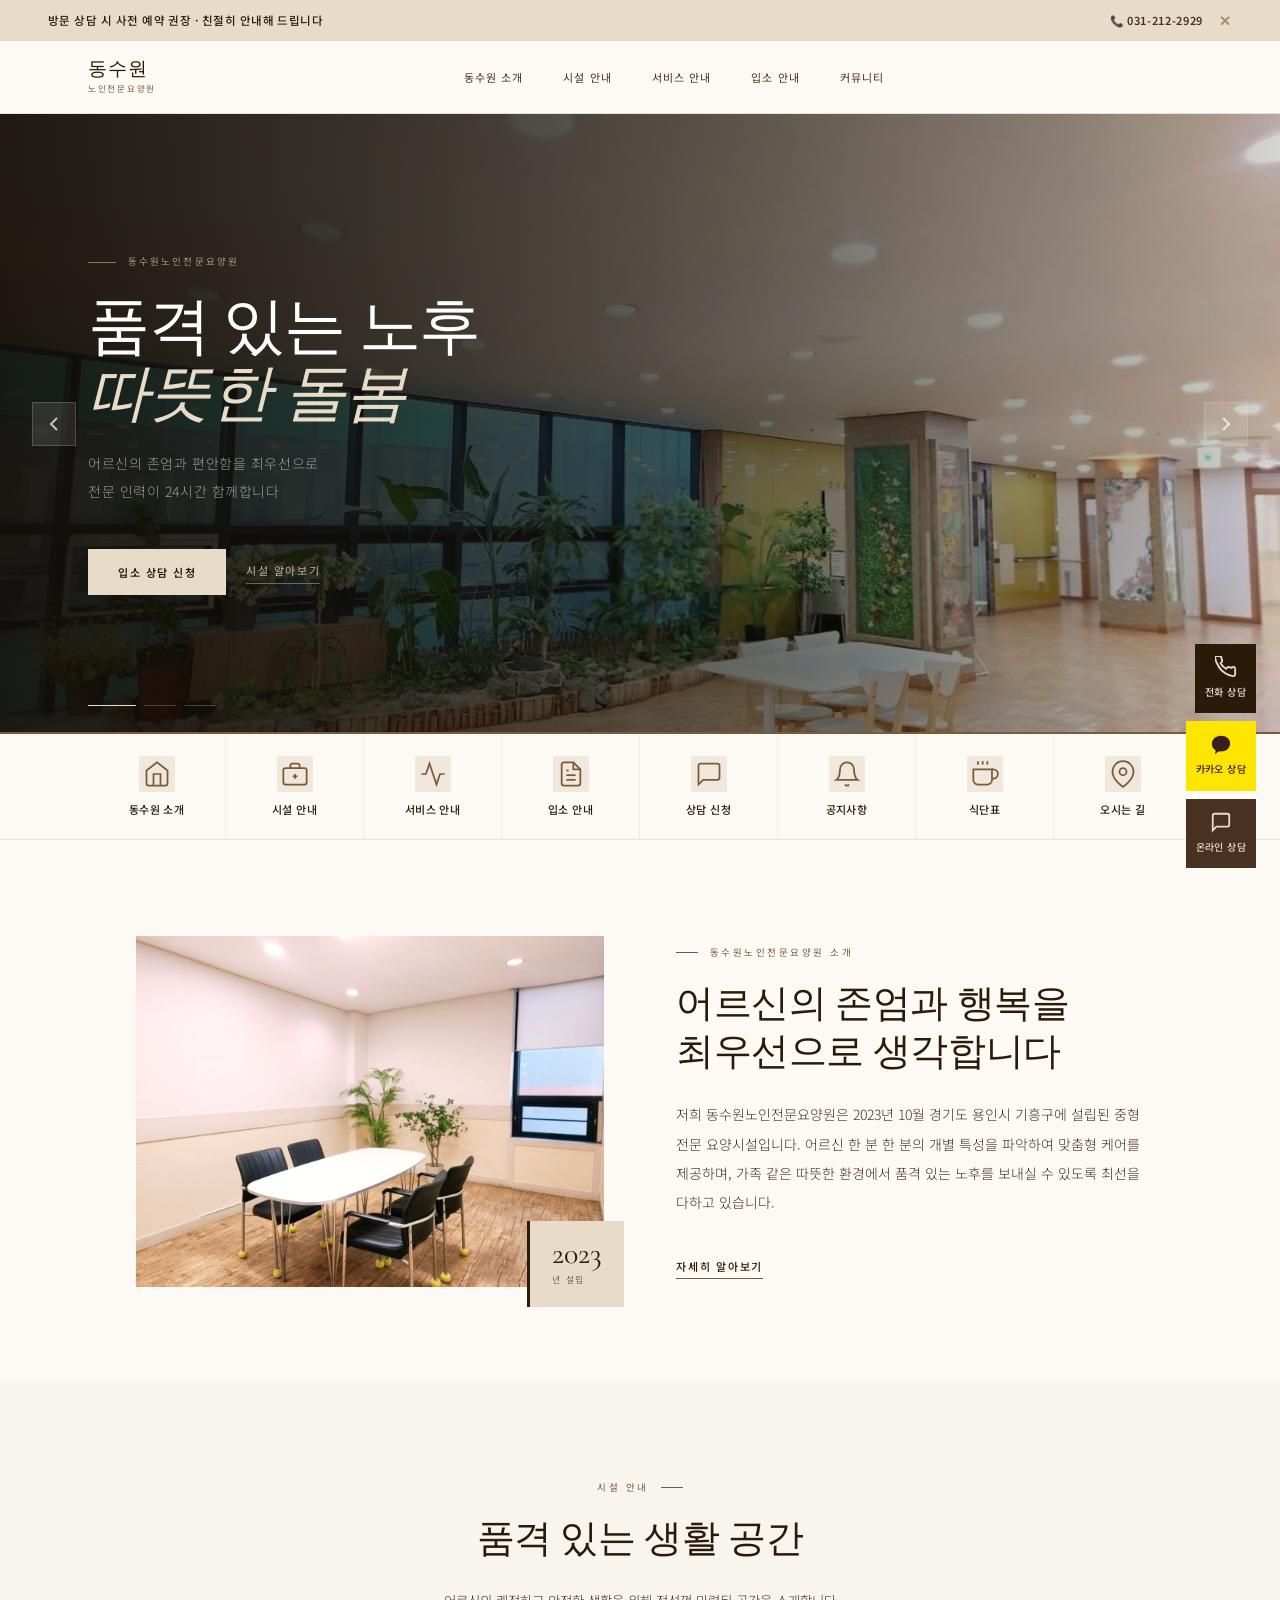
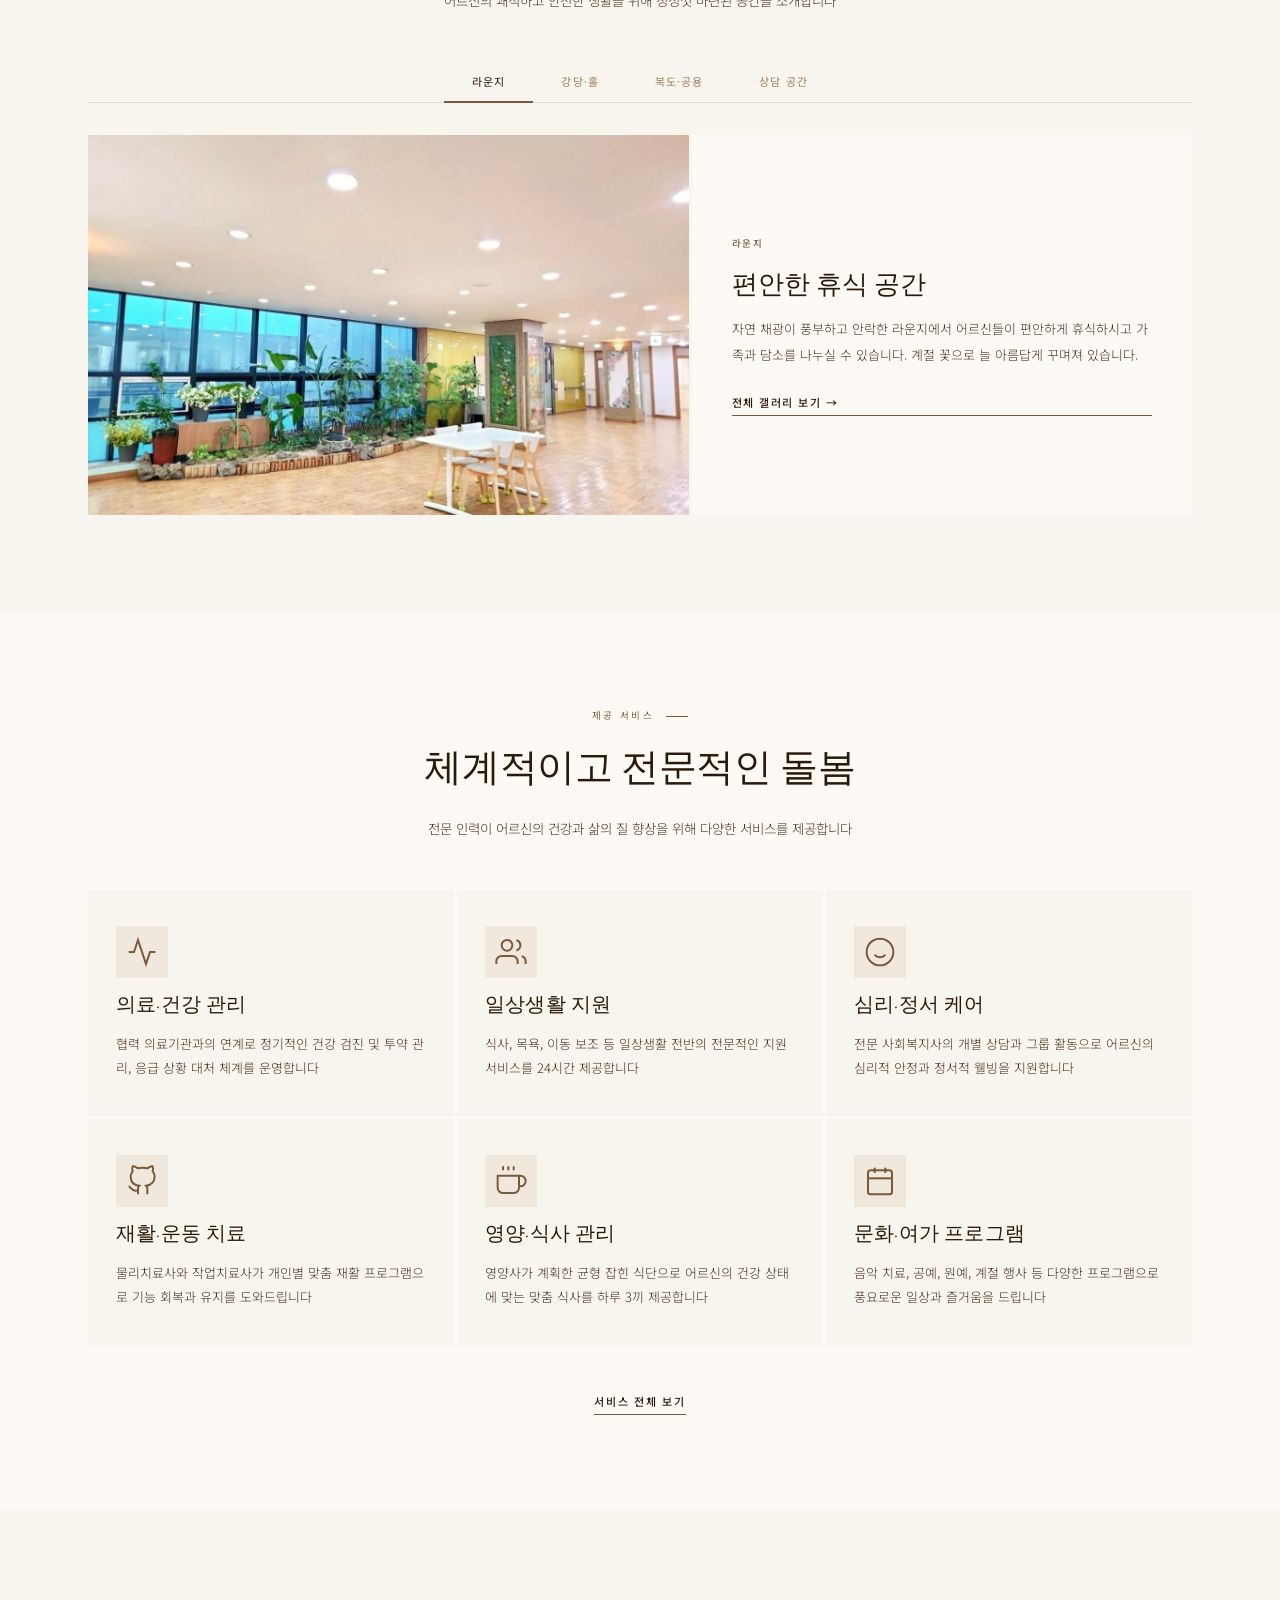
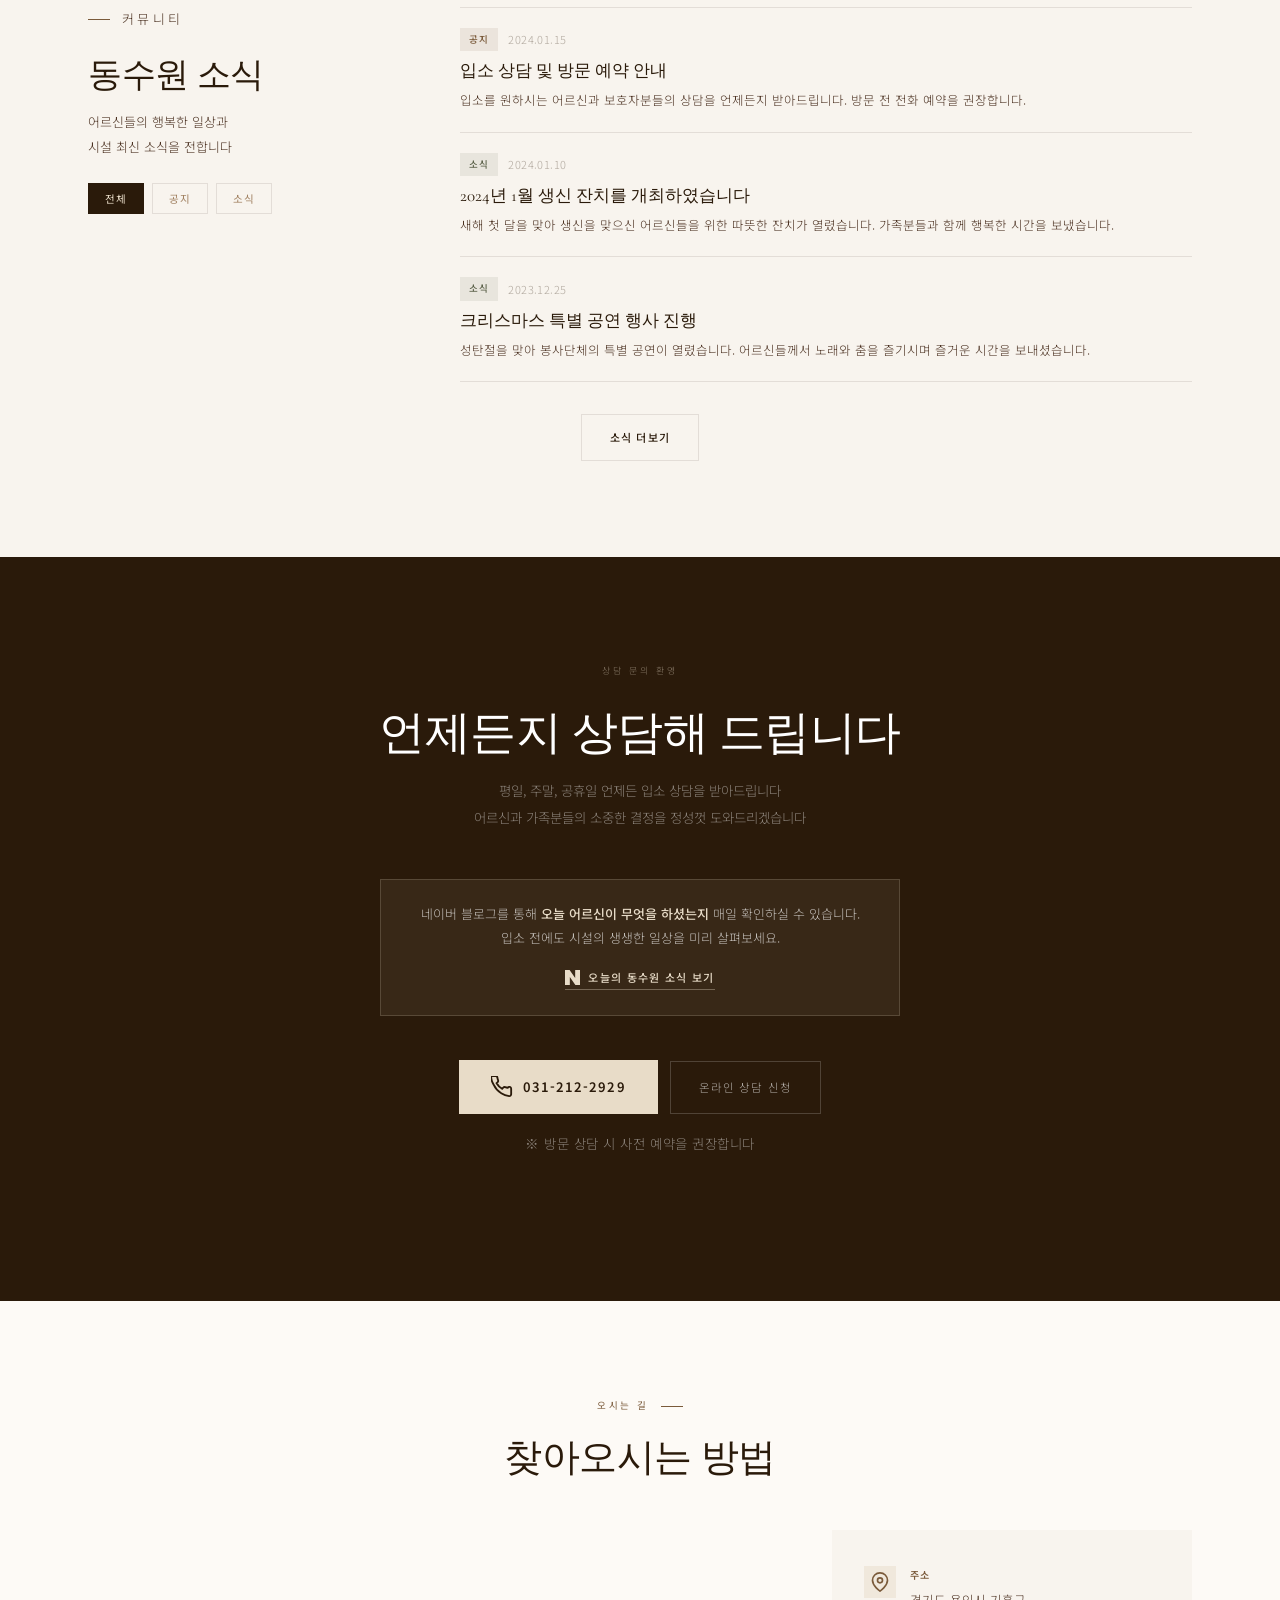
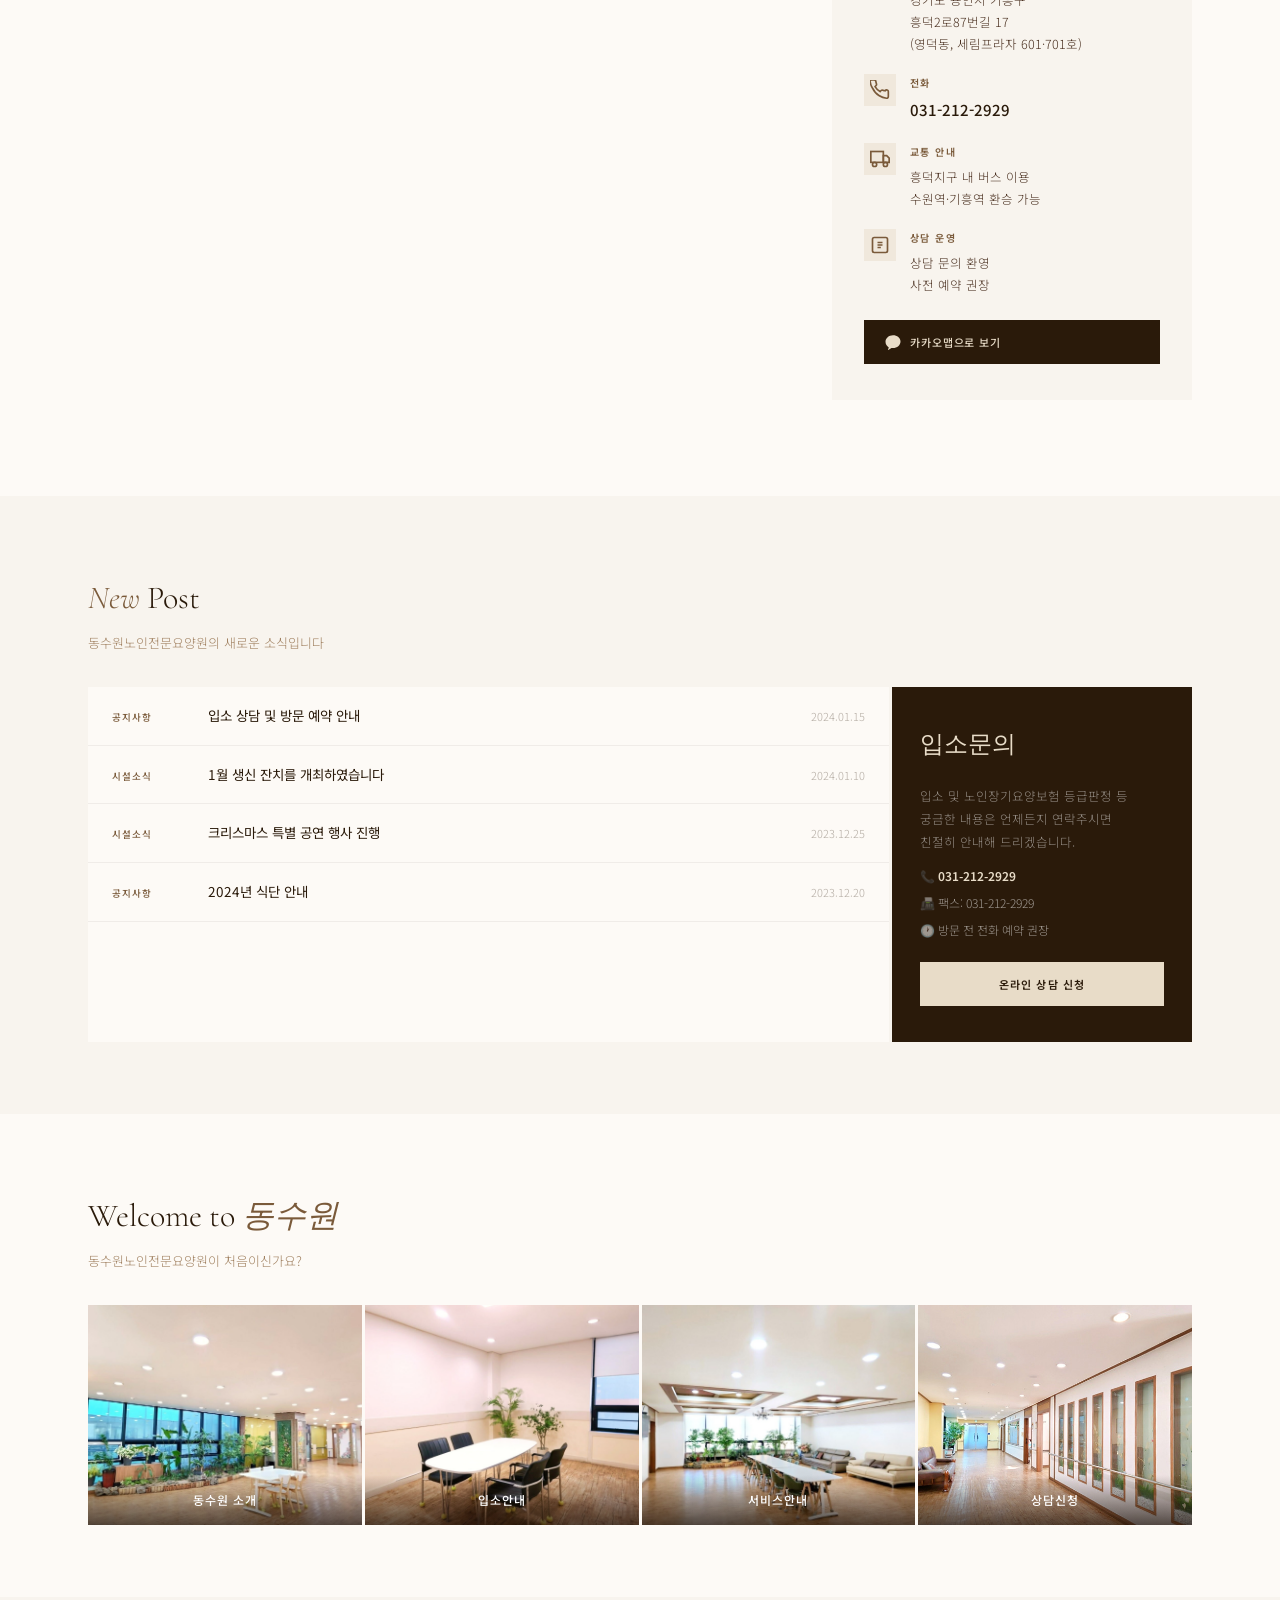
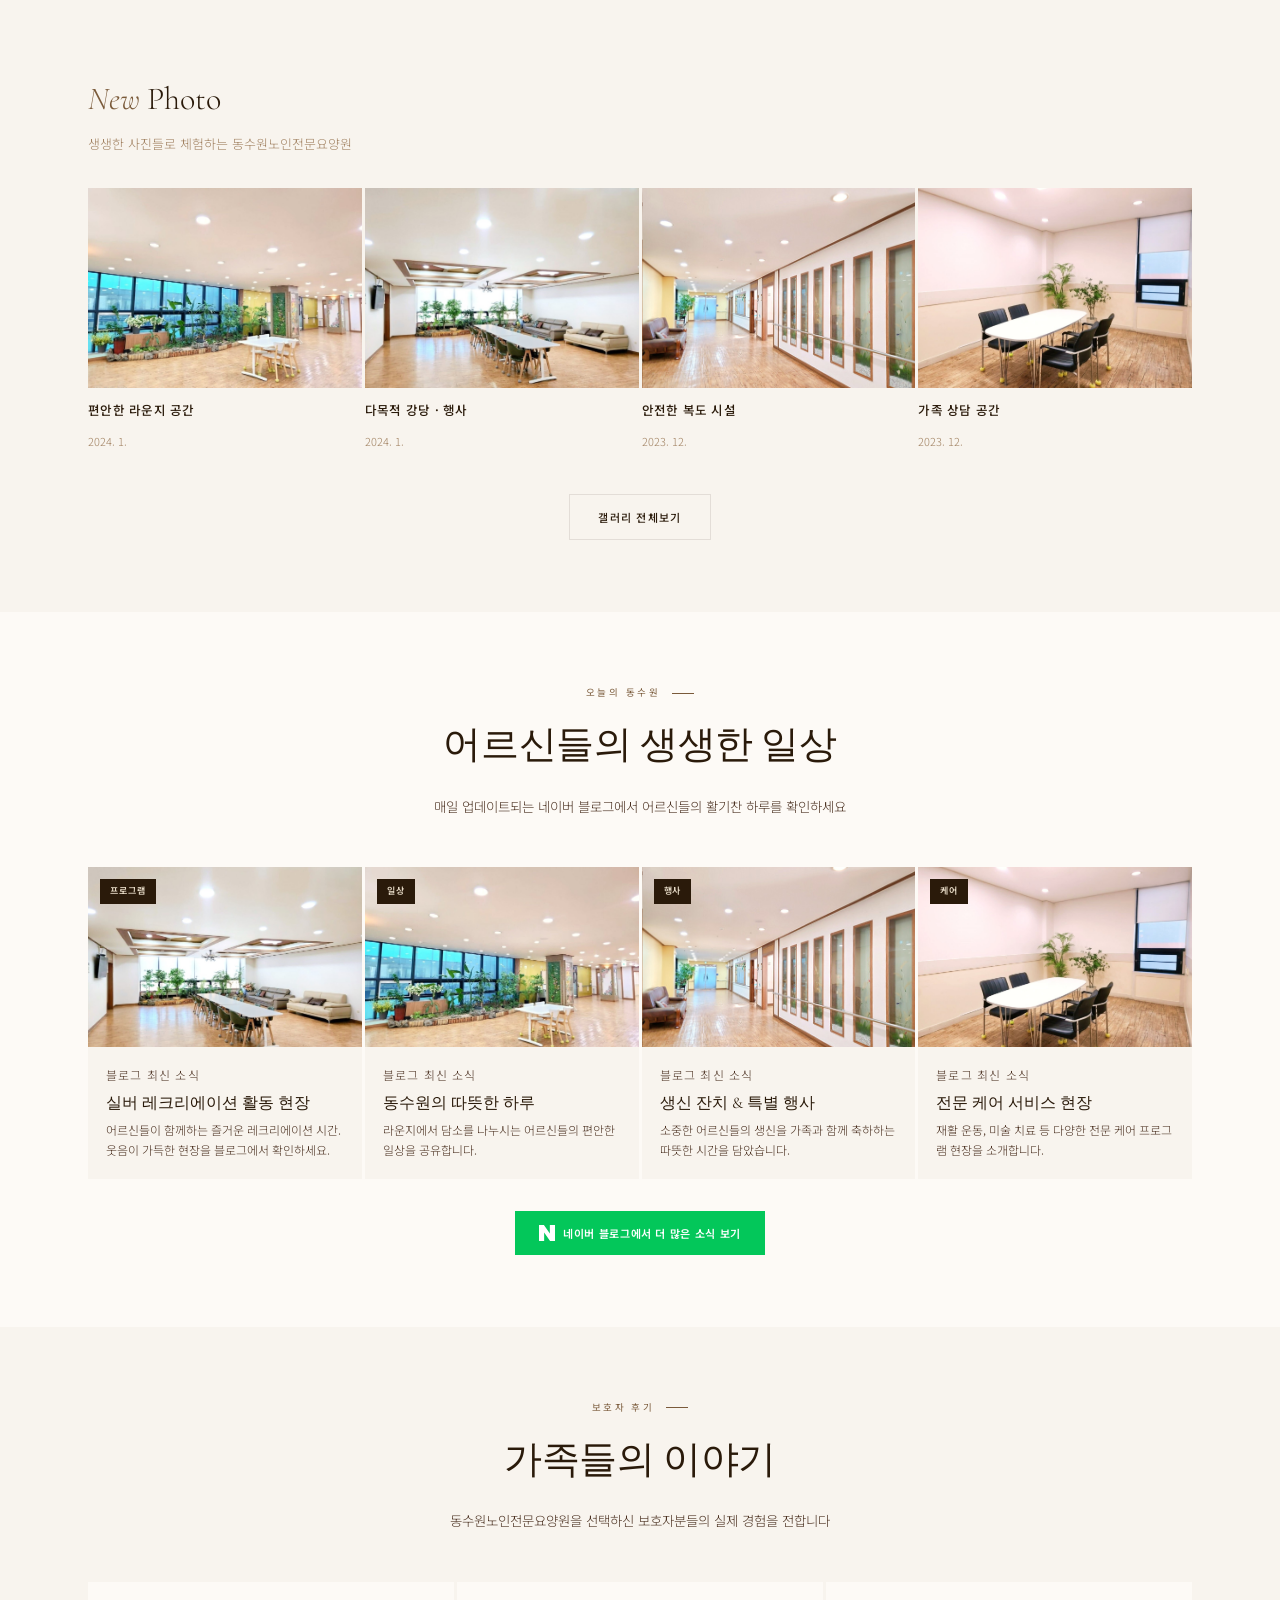
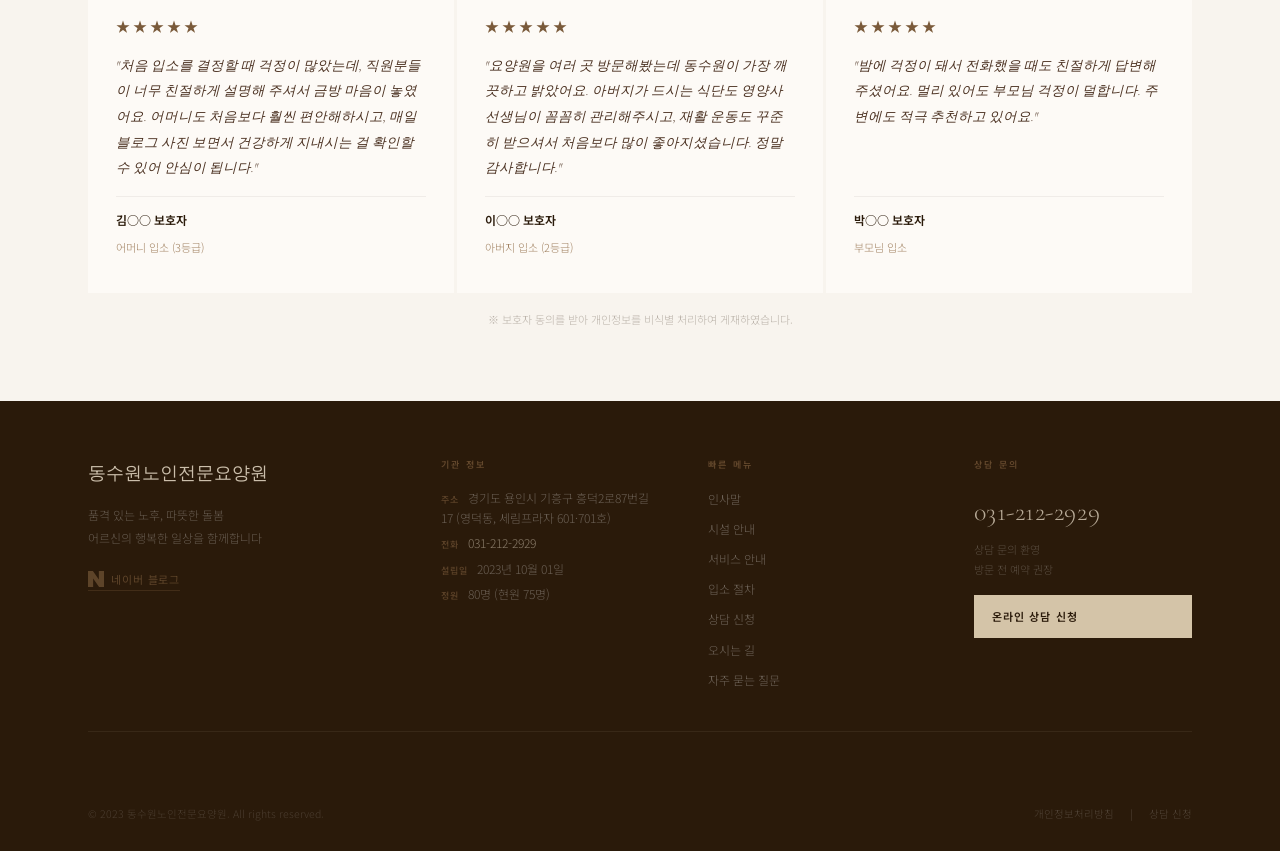
==== commit 2d0c8dbb: "Add files via upload" ====
--- a/index.html
+++ b/index.html
@@ -1355,14 +1355,7 @@
       <svg width="22" height="22" viewBox="0 0 24 24" fill="none" stroke="currentColor" stroke-width="2"><path d="M21 15a2 2 0 01-2 2H7l-4 4V5a2 2 0 012-2h14a2 2 0 012 2z"/></svg>
       <span>온라인 상담</span>
     </a>
-    <!-- 글자 크기 확대 버튼 -->
-    <button class="float-btn float-fontsize" id="fontSizeToggle" title="글자 크기 크게" aria-label="글자 크기 확대/축소">
-      <svg width="22" height="18" viewBox="0 0 32 22" xmlns="http://www.w3.org/2000/svg">
-        <text x="0" y="17" font-size="18" font-family="'Noto Sans KR',sans-serif" fill="currentColor" font-weight="700">가</text>
-        <text x="20" y="19" font-size="12" font-family="'Noto Sans KR',sans-serif" fill="currentColor">가</text>
-      </svg>
-      <span>글자크기</span>
-    </button>
+
     <!-- 맨 위로 -->
     <button class="float-btn float-top" id="backToTop" title="맨 위로" aria-label="맨 위로 이동" style="display:none">
       <svg width="20" height="20" viewBox="0 0 24 24" fill="none" stroke="currentColor" stroke-width="2.5"><polyline points="18 15 12 9 6 15"/></svg>
--- a/style.css
+++ b/style.css
@@ -221,7 +221,7 @@
    ===================================================== */
 .hero-slider {
   position: relative;
-  height: 580px;
+  height: clamp(400px, 70vh, 620px);
   overflow: hidden;
   background: var(--bark);
 }
@@ -665,24 +665,28 @@
 .home-services .container { max-width: 1200px; margin: 0 auto; padding: 0 48px; }
 .services-grid {
   display: grid;
-  grid-template-columns: repeat(2, 1fr);
+  grid-template-columns: repeat(3, 1fr);
   gap: 3px;
   margin-top: 48px;
 }
 .service-card {
   background: var(--cream);
-  display: grid;
-  grid-template-columns: 180px 1fr;
-  min-height: 160px;
+  padding: 36px 28px;
   cursor: pointer;
   transition: background 0.2s;
+  display: flex;
+  flex-direction: column;
+  gap: 14px;
 }
 .service-card:hover { background: var(--sand-lt); }
 .service-icon {
+  width: 52px;
+  height: 52px;
   background: var(--cream-dk);
   display: flex;
   align-items: center;
   justify-content: center;
+  flex-shrink: 0;
   transition: background 0.2s;
 }
 .service-card:hover .service-icon { background: var(--sand); }
@@ -692,26 +696,14 @@
   font-size: 20px;
   font-weight: 400;
   color: var(--bark);
-  margin-bottom: 10px;
   line-height: 1.3;
   letter-spacing: 0.01em;
 }
 .service-card p {
-  font-size: 12.5px;
+  font-size: 13px;
   color: var(--bark-mid);
   line-height: 1.85;
   font-weight: 300;
-}
-.service-card > div:last-child {
-  padding: 28px 28px;
-  display: flex;
-  flex-direction: column;
-  justify-content: center;
-}
-/* 번호 추가를 위한 가상요소는 CSS counter로 */
-.services-grid { counter-reset: svc; }
-.service-card::before {
-  display: none;
 }
 .services-cta {
   text-align: center;
@@ -2001,23 +1993,11 @@
 .float-kakao  { background: #FEE500; color: #3A1D1D; }
 .float-consult{ background: var(--bark-mid); color: var(--sand); }
 .float-top    { background: rgba(42,26,10,0.8); color: rgba(232,220,200,0.8); }
-.float-fontsize{ background: var(--ww) !important; color: var(--bark) !important; border: 1px solid var(--border) !important; }
 
 .float-phone:hover   { background: var(--bark-mid); }
 .float-consult:hover { background: var(--bark); }
-.float-fontsize:hover{ background: var(--cream) !important; }
 .float-top:hover     { background: var(--bark); color: var(--sand); }
 
-/* font-large mode */
-body.font-large { font-size: 19px; }
-body.font-large p, body.font-large li, body.font-large td, body.font-large th,
-body.font-large label { font-size: 17px !important; line-height: 2 !important; }
-body.font-large h1 { font-size: clamp(32px, 5vw, 52px) !important; }
-body.font-large h2 { font-size: clamp(26px, 4vw, 42px) !important; }
-body.font-large h3 { font-size: 22px !important; }
-body.font-large .btn-primary, body.font-large .btn-outline-dark,
-body.font-large .btn-submit, body.font-large .cta-btn-phone { font-size: 15px !important; }
-body.font-large .float-fontsize { background: var(--bark) !important; color: var(--sand) !important; }
 
 /* =====================================================
    MOBILE MENU
@@ -2105,8 +2085,8 @@
 /* =====================================================
    REVEAL ANIMATION
    ===================================================== */
-.reveal-section { opacity: 0; transform: translateY(24px); transition: opacity 0.6s ease, transform 0.6s ease; }
-.reveal-section.revealed { opacity: 1; transform: translateY(0); }
+.reveal-section { opacity: 1; transform: none; transition: opacity 0.6s ease, transform 0.6s ease; }
+.reveal-section.revealed { opacity: 1; transform: none; }
 
 /* =====================================================
    SLIDE EYEBROW FIX
@@ -2125,7 +2105,7 @@
   .quick-grid { grid-template-columns: repeat(4, 1fr); }
   .about-layout { gap: 48px; }
   .services-grid { grid-template-columns: 1fr; }
-  .service-card { grid-template-columns: 200px 1fr; }
+  .services-grid { grid-template-columns: repeat(2, 1fr); }
   .blog-feed-grid { grid-template-columns: repeat(2, 1fr); }
   .reviews-grid { grid-template-columns: repeat(2, 1fr); }
   .welcome-grid { grid-template-columns: repeat(2, 1fr); }
@@ -2151,7 +2131,7 @@
   .hero-slider { height: 420px; }
   .slide-content { padding: 0 28px; max-width: 100%; }
   .slide-eyebrow { font-size: 8.5px; }
-  .slide-title { font-size: 38px; }
+  .slide-title { font-size: clamp(30px, 5vw, 38px); }
   .slide-desc { font-size: 13px; }
   .slider-dots-wrap { left: 28px; }
   .slider-arrow { display: none; }
@@ -2172,7 +2152,7 @@
   .space-panel-img { height: 240px; }
 
   .services-grid { grid-template-columns: 1fr; }
-  .service-card { grid-template-columns: 120px 1fr; }
+  .services-grid { grid-template-columns: 1fr; }
 
   .news-layout { grid-template-columns: 1fr; gap: 32px; }
 
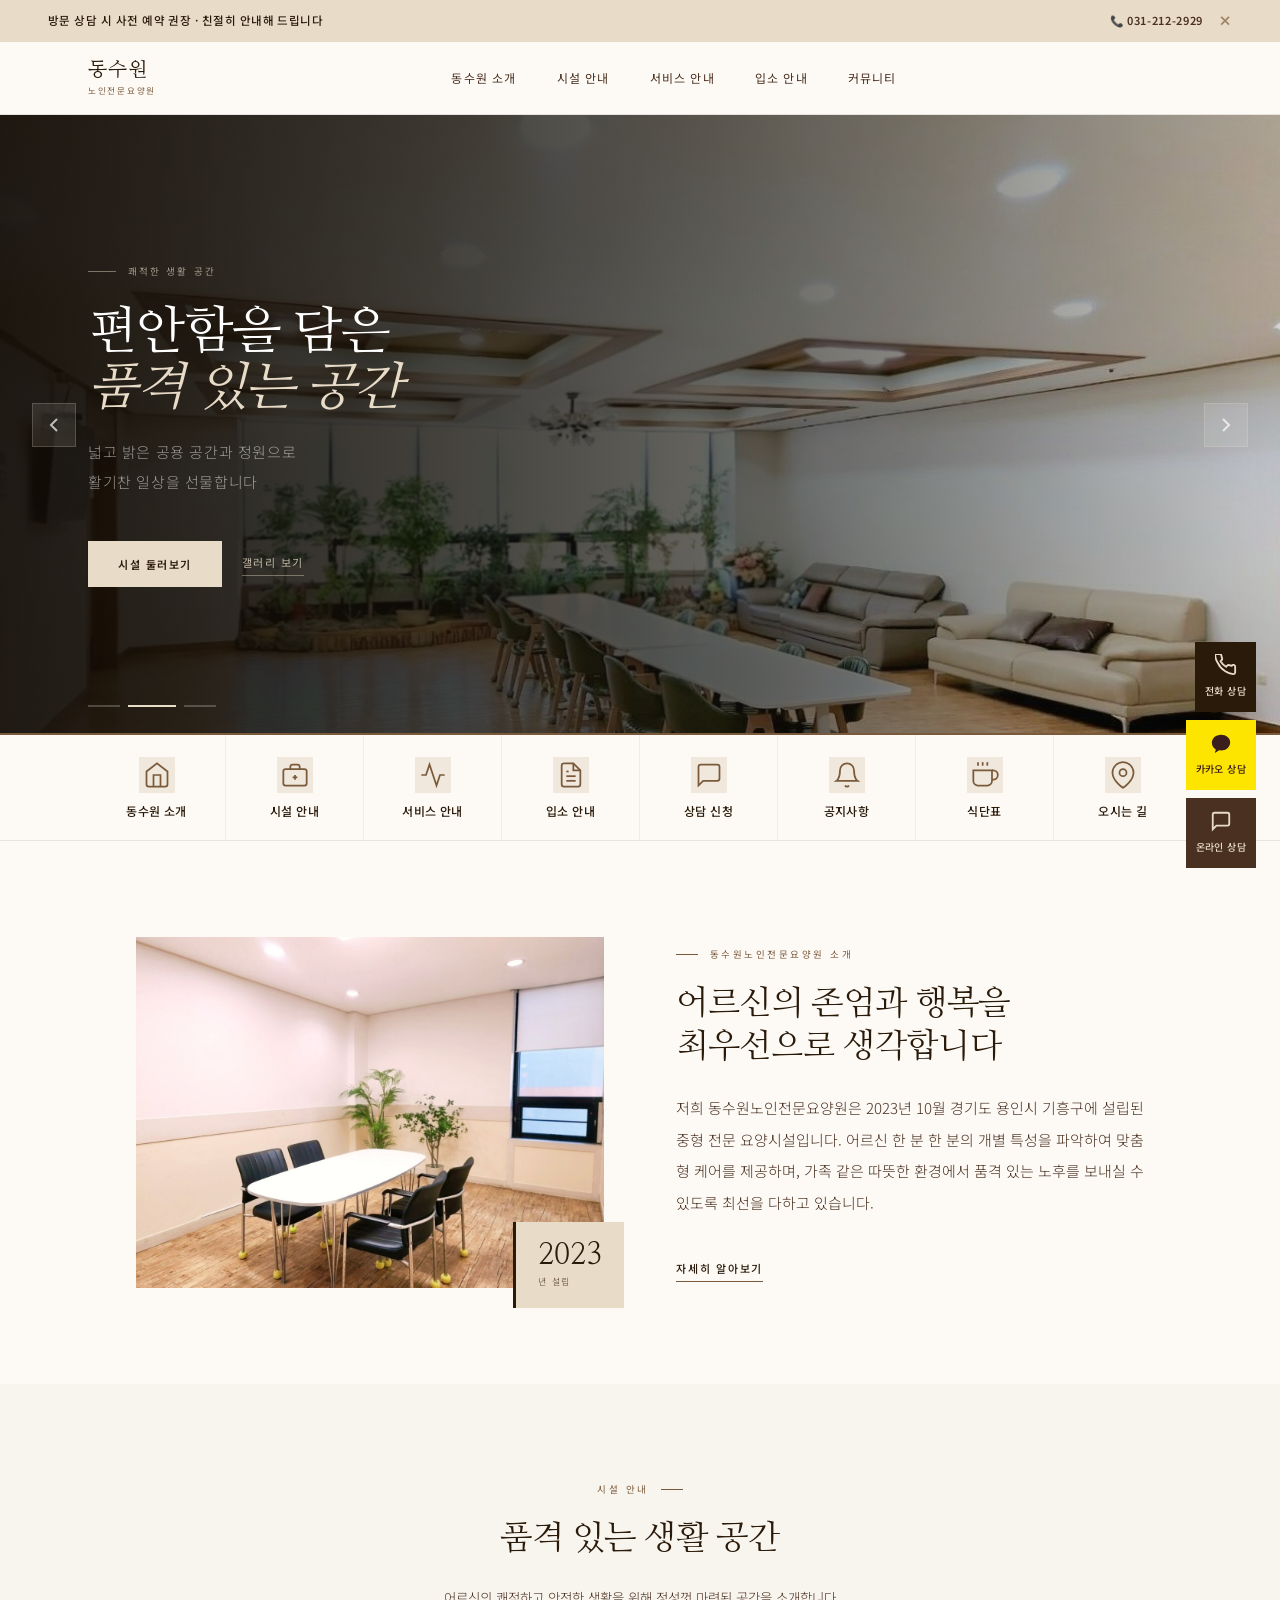
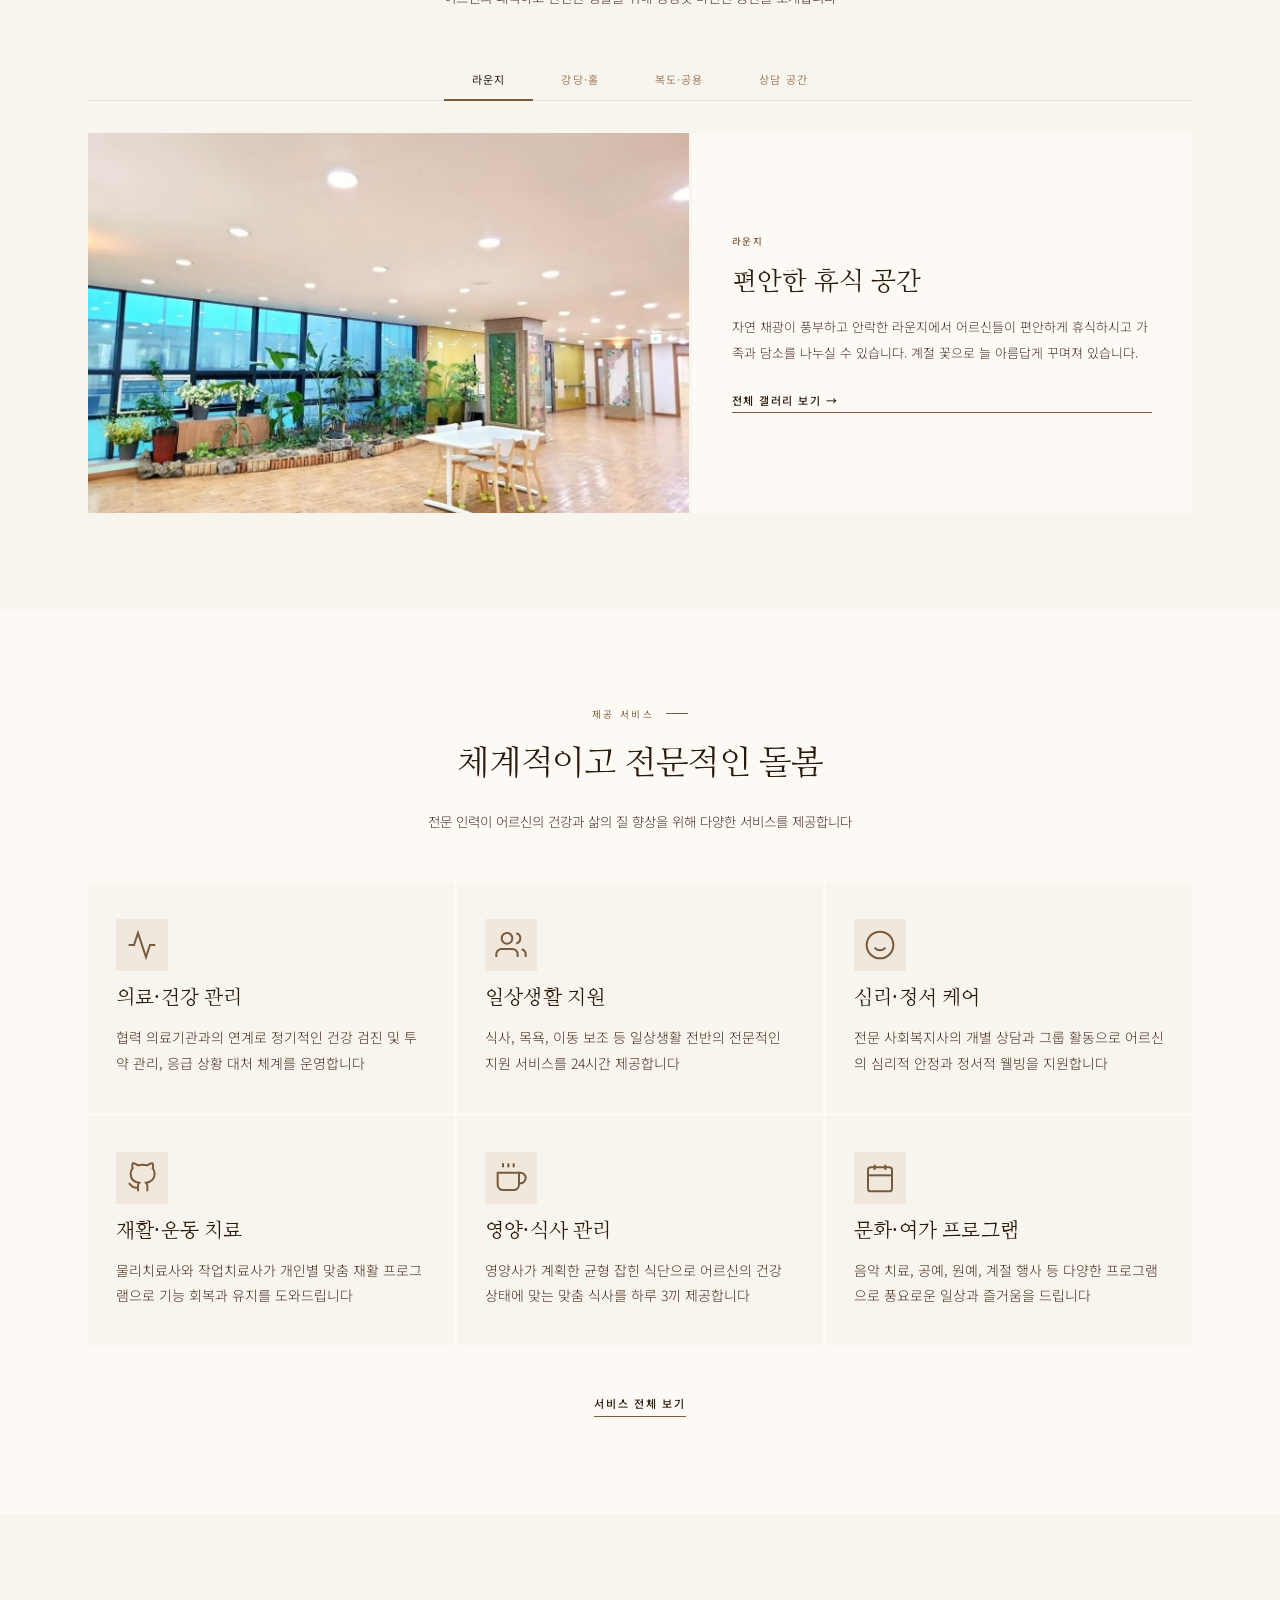
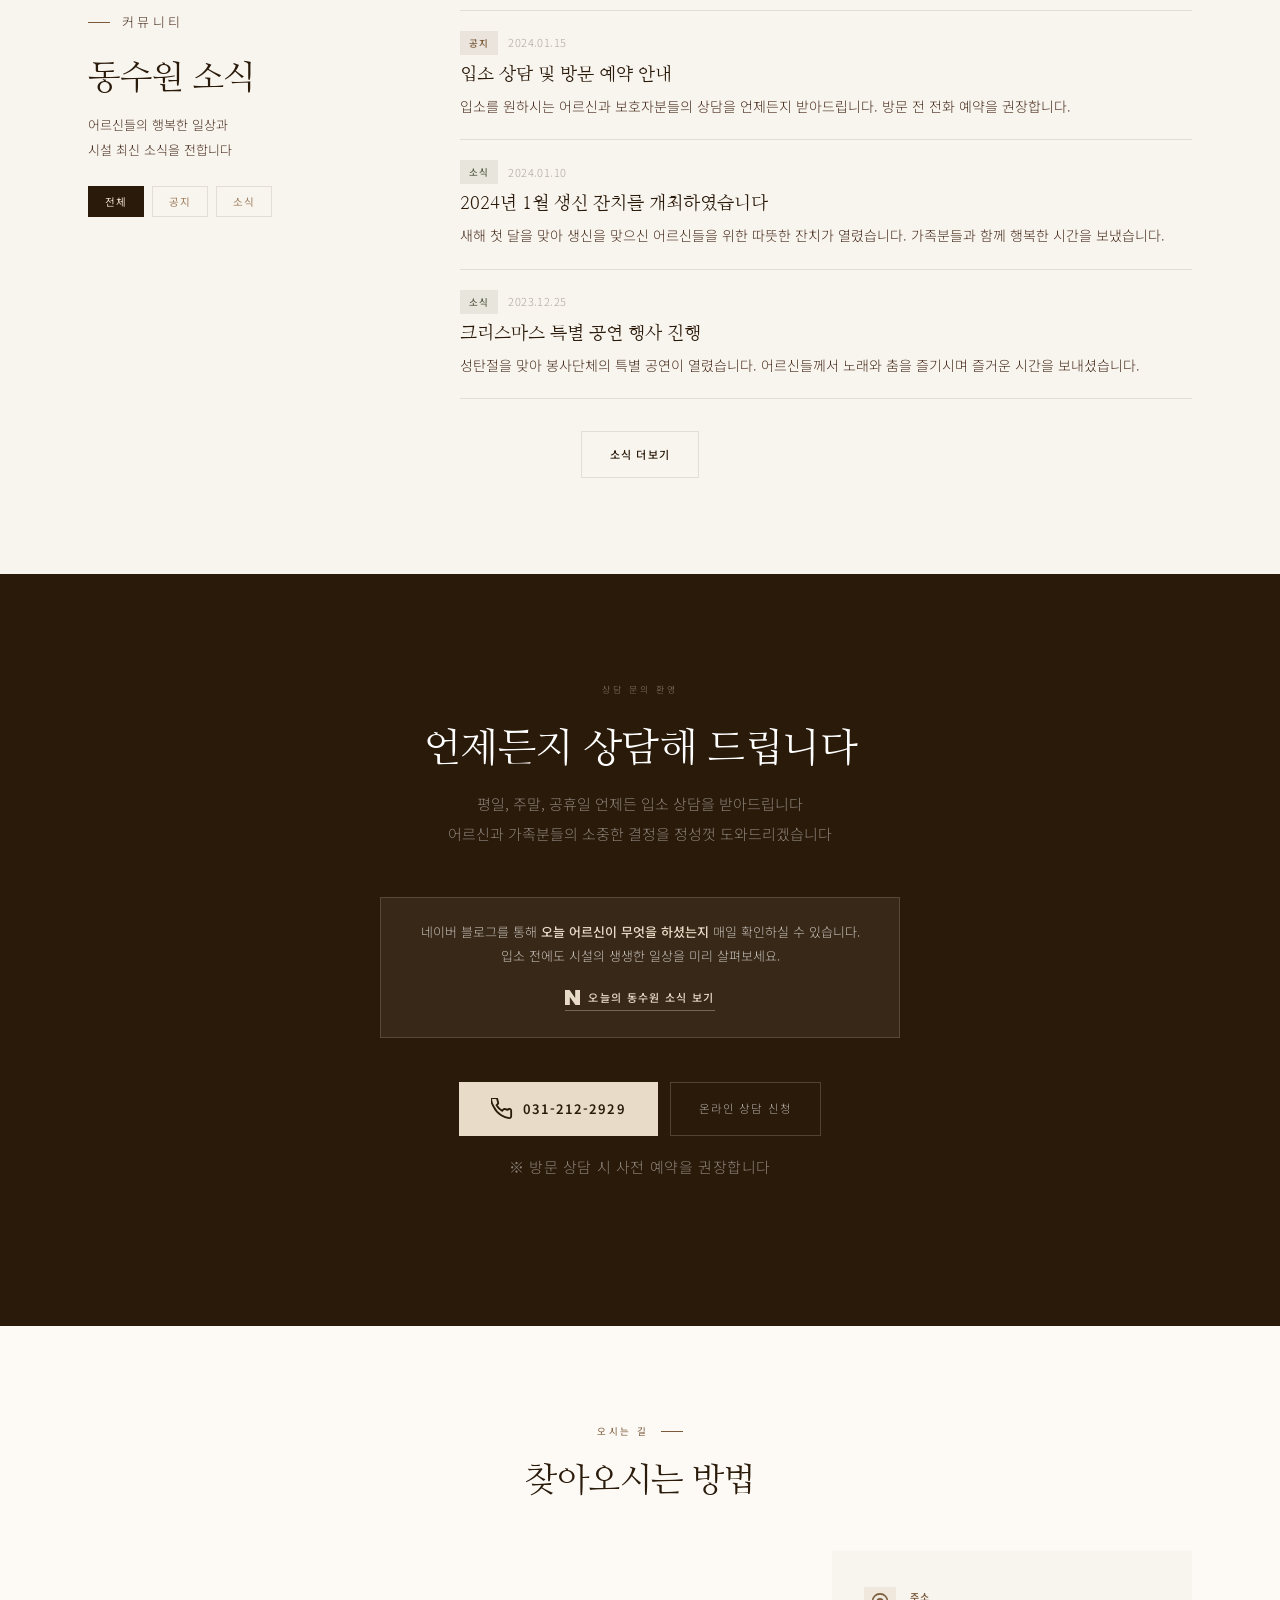
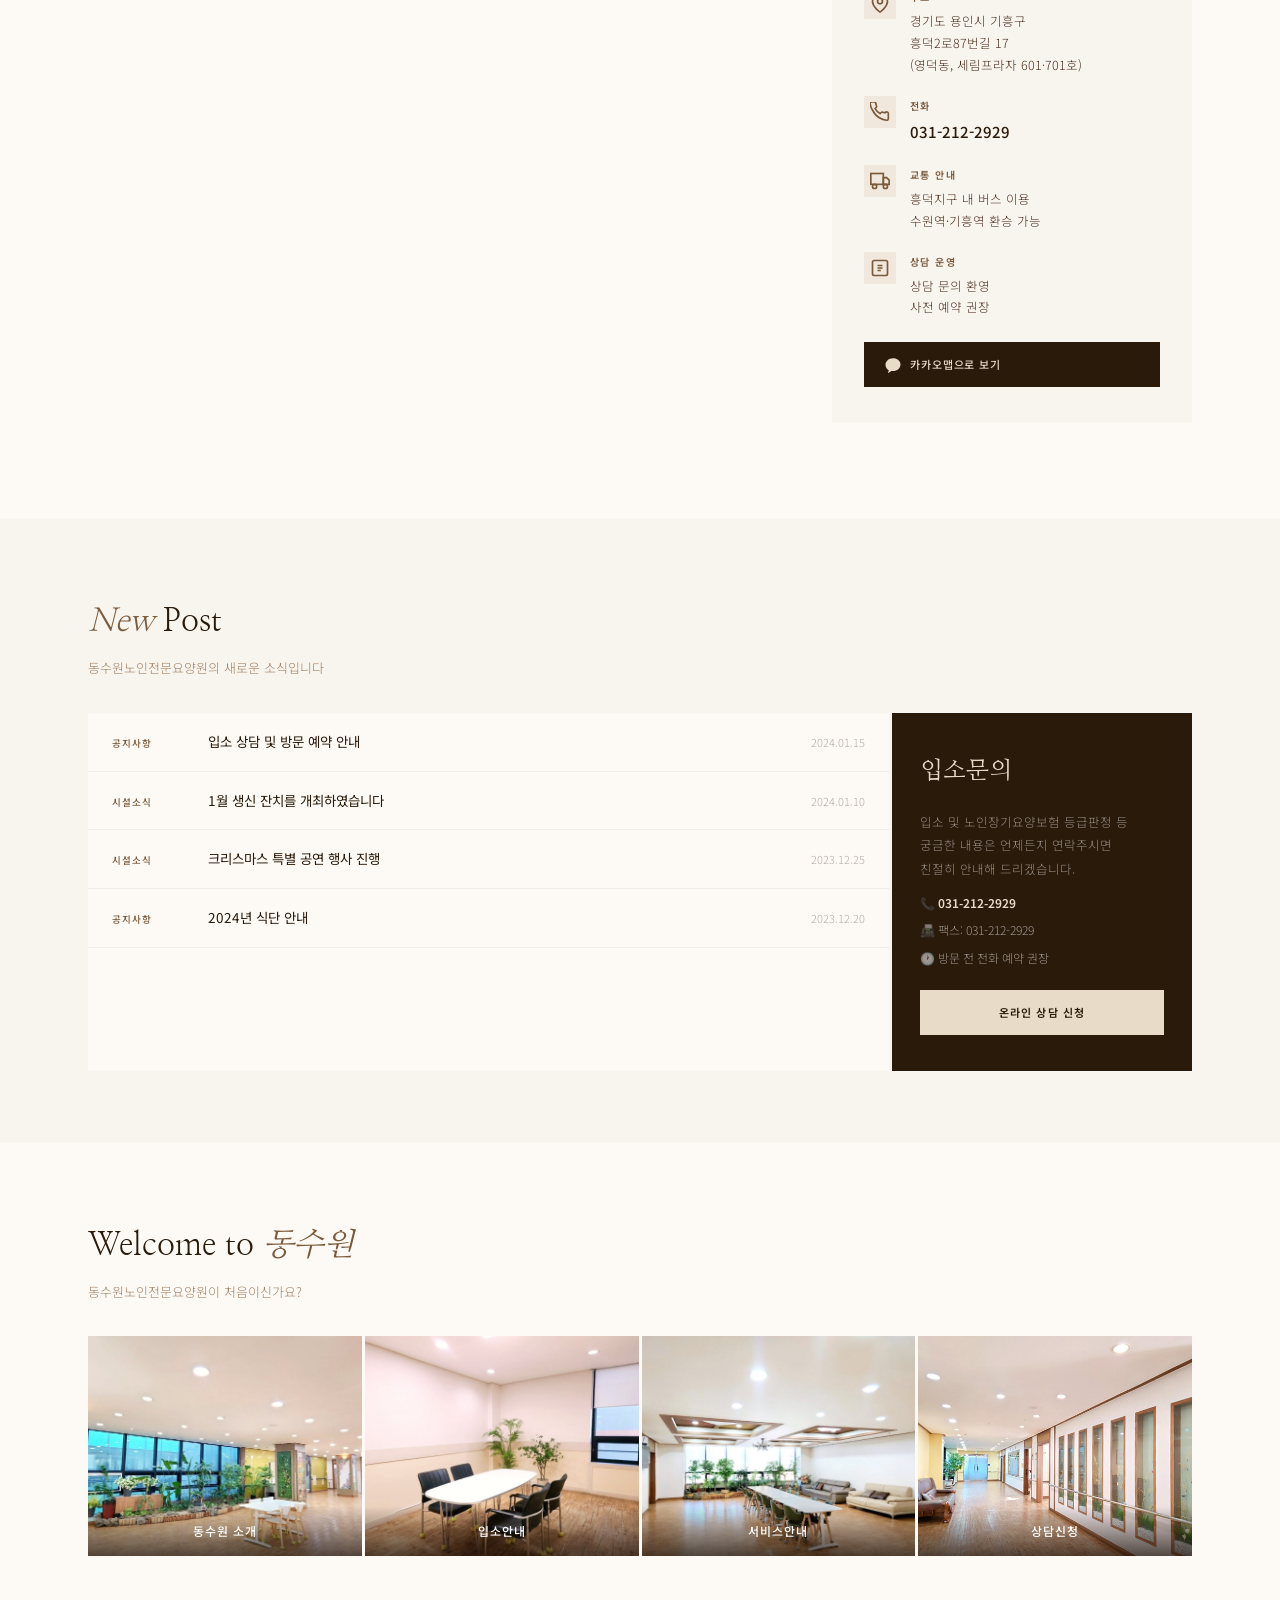
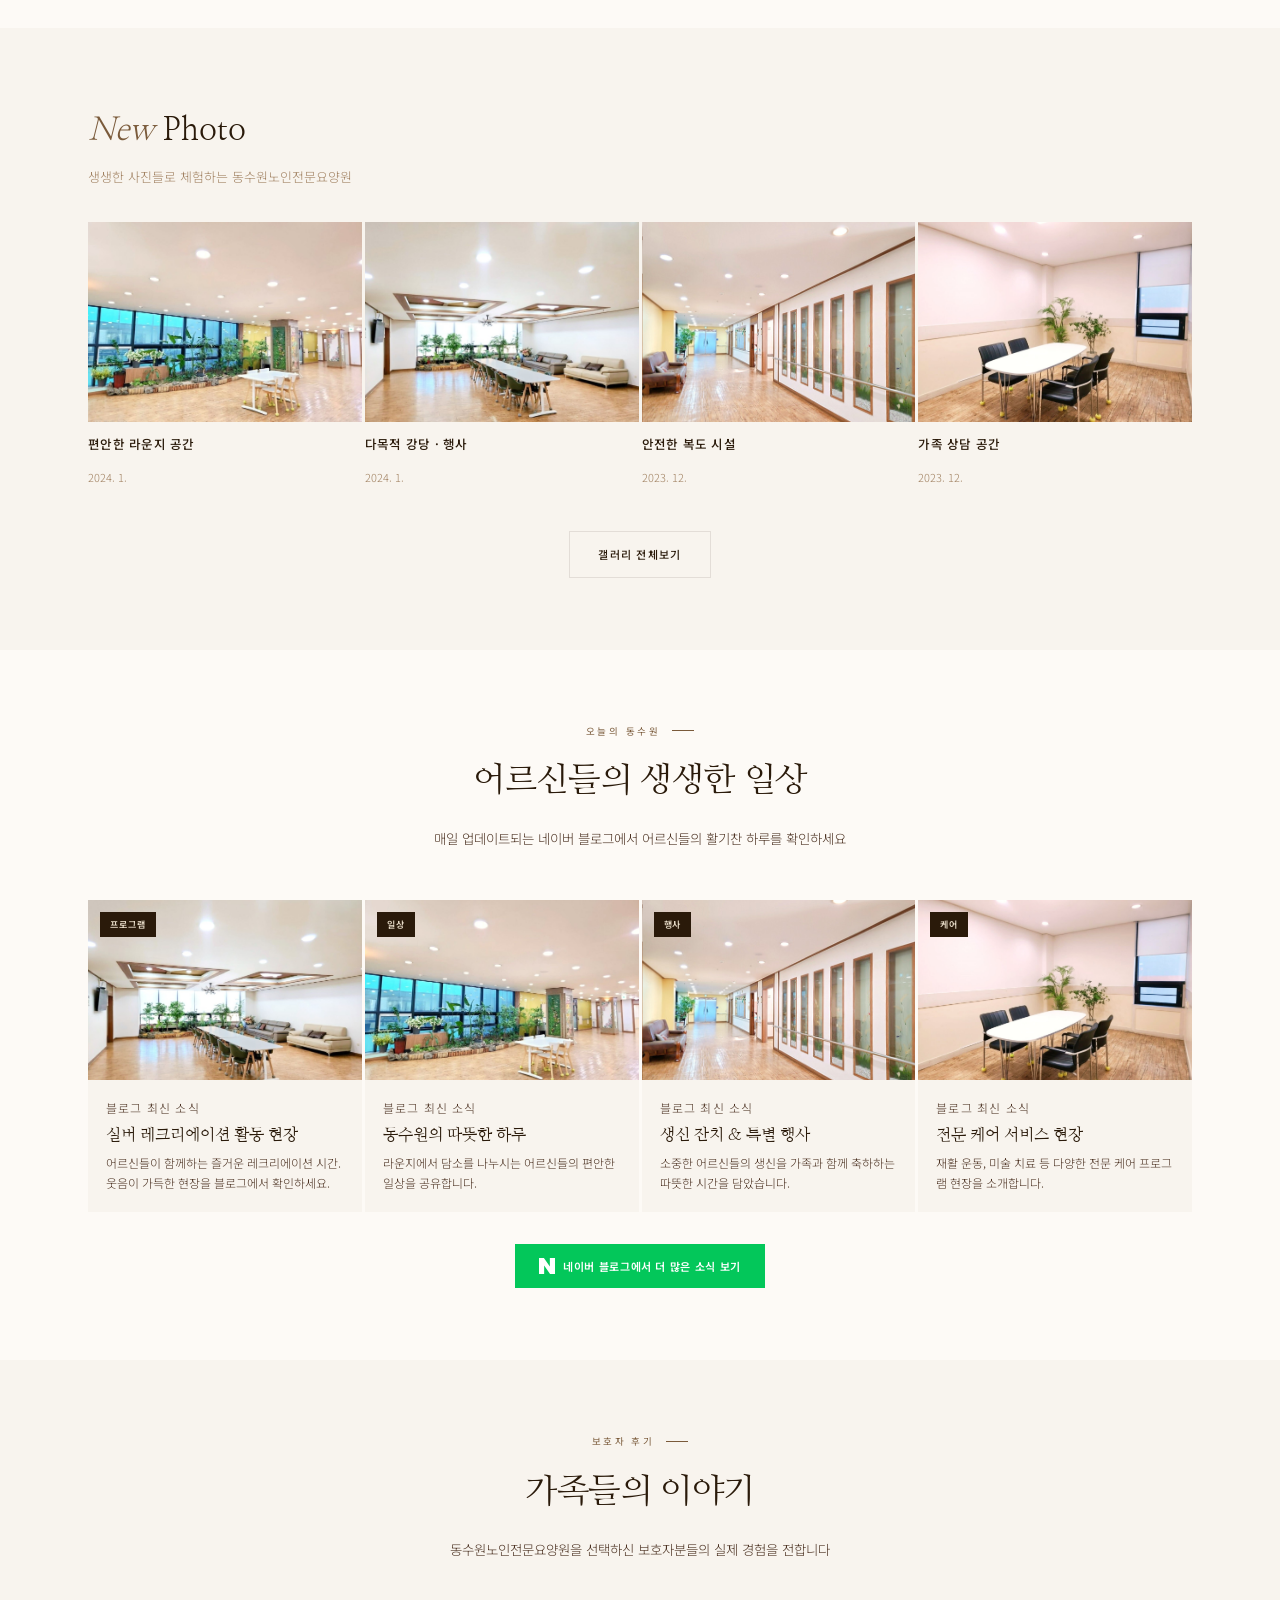
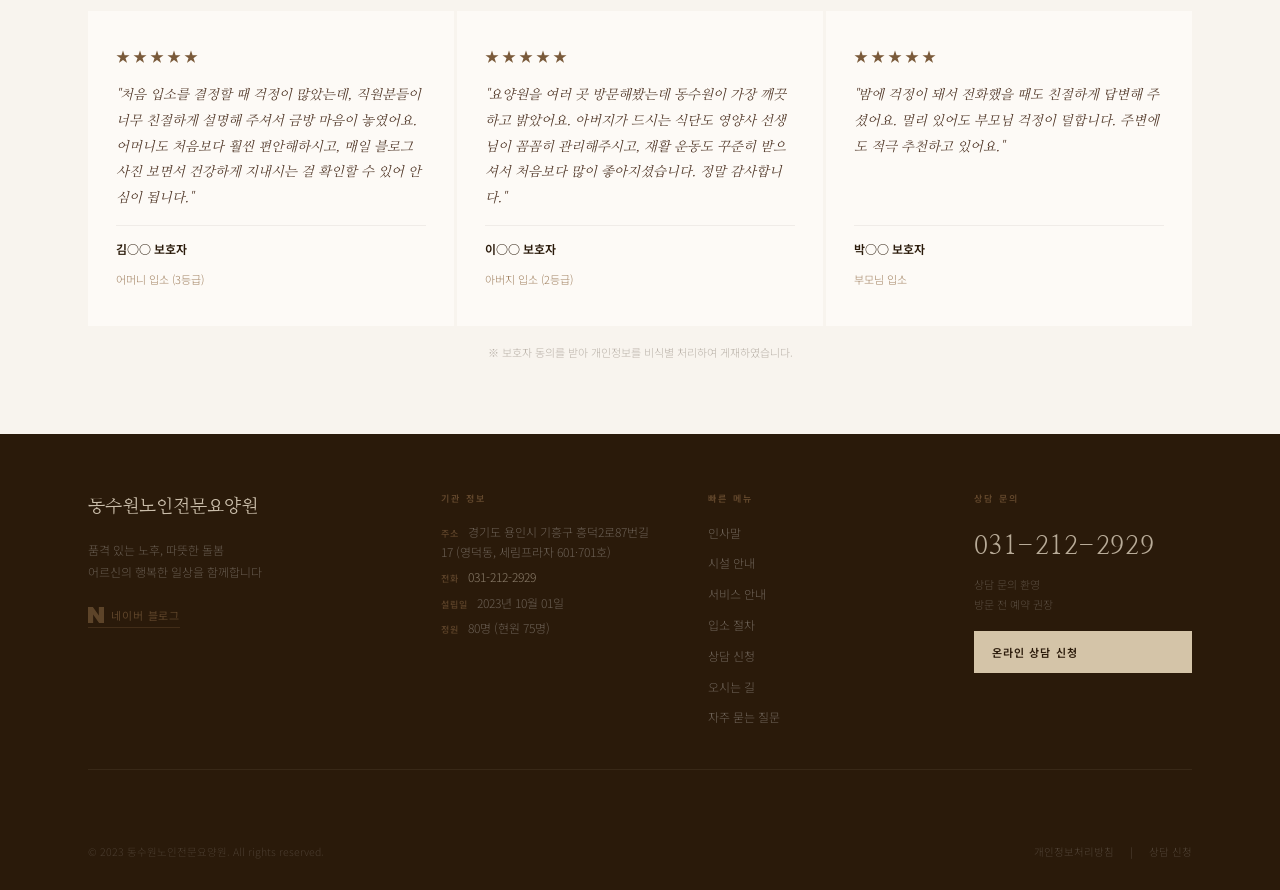
==== commit 6c41cfe1: "Add files via upload" ====
--- a/index.html
+++ b/index.html
@@ -54,7 +54,7 @@
   <title>동수원노인전문요양원 | 품격 있는 노후, 따뜻한 돌봄</title>
   <link rel="preconnect" href="https://fonts.googleapis.com">
   <link rel="preconnect" href="https://fonts.gstatic.com" crossorigin>
-  <link href="https://fonts.googleapis.com/css2?family=Cormorant:ital,wght@0,300;0,400;0,500;1,300;1,400;1,500&family=Noto+Sans+KR:wght@300;400;500;600&display=swap" rel="stylesheet">
+  <link href="https://fonts.googleapis.com/css2?family=Cormorant:ital,wght@0,300;0,400;1,300;1,400&family=Nanum+Myeongjo:wght@400;700&family=Noto+Sans+KR:wght@300;400;500;600&display=swap" rel="stylesheet">
   <link rel="stylesheet" href="style.css">
   <!-- Firebase SDKs -->
   <script src="https://www.gstatic.com/firebasejs/9.23.0/firebase-app-compat.js"></script>
--- a/style.css
+++ b/style.css
@@ -3,7 +3,7 @@
    Warm · Woody · Refined
    ===================================================== */
 
-@import url('https://fonts.googleapis.com/css2?family=Cormorant:ital,wght@0,300;0,400;0,500;1,300;1,400;1,500&family=Noto+Sans+KR:wght@300;400;500;600&display=swap');
+@import url('https://fonts.googleapis.com/css2?family=Cormorant:ital,wght@0,300;0,400;1,300;1,400&family=Nanum+Myeongjo:wght@400;700&family=Noto+Sans+KR:wght@300;400;500;600&display=swap');
 
 /* ─── Design Tokens ─── */
 :root {
@@ -34,7 +34,8 @@
   background: var(--ww);
   color: var(--bark);
   font-weight: 300;
-  line-height: 1.85;
+  font-size: 17px;
+  line-height: 1.9;
   -webkit-font-smoothing: antialiased;
 }
 
@@ -44,7 +45,8 @@
 ul { list-style: none; }
 
 /* ─── Typography ─── */
-.serif { font-family: 'Cormorant', serif; }
+.serif { font-family: 'Nanum Myeongjo', 'Cormorant', serif; }
+.serif-en { font-family: 'Nanum Myeongjo', 'Cormorant', serif; }
 
 /* ─── Container ─── */
 .container { max-width: 1200px; margin: 0 auto; padding: 0 48px; }
@@ -140,8 +142,8 @@
 .logo-emblem { display: none; }
 .logo-text { display: flex; flex-direction: column; }
 .logo-main {
-  font-family: 'Cormorant', serif;
-  font-size: 19px;
+  font-family: 'Nanum Myeongjo', 'Cormorant', serif;
+  font-size: 20px;
   font-weight: 500;
   color: var(--bark);
   letter-spacing: 0.04em;
@@ -164,7 +166,7 @@
   padding: 0 20px;
   height: 72px;
   line-height: 72px;
-  font-size: 11px;
+  font-size: 12px;
   color: var(--bark-mid);
   letter-spacing: 0.1em;
   text-transform: uppercase;
@@ -274,8 +276,8 @@
   flex-shrink: 0;
 }
 .slide-title {
-  font-family: 'Cormorant', serif;
-  font-size: 62px;
+  font-family: 'Nanum Myeongjo', 'Cormorant', serif;
+  font-size: 52px;
   font-weight: 300;
   color: #fff;
   line-height: 1.08;
@@ -288,7 +290,7 @@
   display: block;
 }
 .slide-desc {
-  font-size: 14px;
+  font-size: 15px;
   color: rgba(255,255,255,0.55);
   font-weight: 300;
   line-height: 2;
@@ -427,7 +429,7 @@
 }
 .quick-icon-wrap svg { color: var(--bark-lt); }
 .quick-item span {
-  font-size: 11px;
+  font-size: 12px;
   font-weight: 500;
   color: var(--bark);
   letter-spacing: 0.04em;
@@ -468,7 +470,7 @@
   border-left: 3px solid var(--bark);
 }
 .badge-year {
-  font-family: 'Cormorant', serif;
+  font-family: 'Nanum Myeongjo', 'Cormorant', serif;
   font-size: 30px;
   font-weight: 400;
   color: var(--bark);
@@ -504,8 +506,8 @@
   flex-shrink: 0;
 }
 .section-title {
-  font-family: 'Cormorant', serif;
-  font-size: 38px;
+  font-family: 'Nanum Myeongjo', 'Cormorant', serif;
+  font-size: 34px;
   font-weight: 300;
   color: var(--bark);
   line-height: 1.25;
@@ -513,7 +515,7 @@
   margin-bottom: 24px;
 }
 .about-desc {
-  font-size: 14px;
+  font-size: 15px;
   color: var(--bark-mid);
   line-height: 2.1;
   font-weight: 300;
@@ -628,7 +630,7 @@
   display: block;
 }
 .space-panel-info h3 {
-  font-family: 'Cormorant', serif;
+  font-family: 'Nanum Myeongjo', 'Cormorant', serif;
   font-size: 26px;
   font-weight: 400;
   color: var(--bark);
@@ -692,7 +694,7 @@
 .service-card:hover .service-icon { background: var(--sand); }
 .service-icon svg { color: var(--bark-lt); }
 .service-card h3 {
-  font-family: 'Cormorant', serif;
+  font-family: 'Nanum Myeongjo', 'Cormorant', serif;
   font-size: 20px;
   font-weight: 400;
   color: var(--bark);
@@ -700,7 +702,7 @@
   letter-spacing: 0.01em;
 }
 .service-card p {
-  font-size: 13px;
+  font-size: 14px;
   color: var(--bark-mid);
   line-height: 1.85;
   font-weight: 300;
@@ -779,8 +781,8 @@
 .news-tag-event  { background: rgba(90,96,72,0.1); color: #5A6048; }
 .news-date { font-size: 11px; color: rgba(42,26,10,0.35); letter-spacing: 0.04em; }
 .news-card h4 {
-  font-family: 'Cormorant', serif;
-  font-size: 17px;
+  font-family: 'Nanum Myeongjo', 'Cormorant', serif;
+  font-size: 18px;
   font-weight: 400;
   color: var(--bark);
   margin-bottom: 6px;
@@ -789,7 +791,7 @@
 .news-card h4 a { transition: color 0.15s; }
 .news-card h4 a:hover { color: var(--bark-lt); }
 .news-card p {
-  font-size: 12.5px;
+  font-size: 14px;
   color: var(--bark-mid);
   line-height: 1.8;
   font-weight: 300;
@@ -831,8 +833,8 @@
   text-transform: uppercase;
 }
 .cta-inner h2 {
-  font-family: 'Cormorant', serif;
-  font-size: 46px;
+  font-family: 'Nanum Myeongjo', 'Cormorant', serif;
+  font-size: 40px;
   font-weight: 300;
   color: #fff;
   line-height: 1.18;
@@ -840,7 +842,7 @@
   letter-spacing: -0.01em;
 }
 .cta-inner > p {
-  font-size: 13.5px;
+  font-size: 15px;
   color: rgba(255,255,255,0.45);
   line-height: 2;
   font-weight: 300;
@@ -1001,7 +1003,7 @@
 .home-newpost .container { max-width: 1200px; margin: 0 auto; padding: 0 48px; }
 .newpost-header { margin-bottom: 32px; }
 .newpost-title {
-  font-family: 'Cormorant', serif;
+  font-family: 'Nanum Myeongjo', 'Cormorant', serif;
   font-size: 32px;
   font-weight: 300;
   color: var(--bark);
@@ -1055,7 +1057,7 @@
   gap: 12px;
 }
 .consult-box-inner h3 {
-  font-family: 'Cormorant', serif;
+  font-family: 'Nanum Myeongjo', 'Cormorant', serif;
   font-size: 24px;
   font-weight: 400;
   color: var(--sand);
@@ -1102,7 +1104,7 @@
 .home-welcome .container { max-width: 1200px; margin: 0 auto; padding: 0 48px; }
 .welcome-header { margin-bottom: 32px; }
 .welcome-title {
-  font-family: 'Cormorant', serif;
+  font-family: 'Nanum Myeongjo', 'Cormorant', serif;
   font-size: 32px;
   font-weight: 300;
   color: var(--bark);
@@ -1219,7 +1221,7 @@
 }
 .blog-feed-info { padding: 18px; }
 .blog-feed-date { font-size: 9.5px; color: var(--bark-lt); font-weight: 500; letter-spacing: 0.1em; text-transform: uppercase; margin-bottom: 6px; }
-.blog-feed-info h4 { font-family: 'Cormorant', serif; font-size: 16px; font-weight: 400; color: var(--bark); margin-bottom: 6px; line-height: 1.4; }
+.blog-feed-info h4 { font-family: 'Nanum Myeongjo', 'Cormorant', serif; font-size: 16px; font-weight: 400; color: var(--bark); margin-bottom: 6px; line-height: 1.4; }
 .blog-feed-info p { font-size: 12px; color: var(--bark-mid); line-height: 1.7; font-weight: 300; }
 .blog-feed-more { text-align: center; }
 .btn-blog-more {
@@ -1269,7 +1271,7 @@
   line-height: 1.9;
   font-weight: 300;
   font-style: italic;
-  font-family: 'Cormorant', serif;
+  font-family: 'Nanum Myeongjo', 'Cormorant', serif;
   flex: 1;
 }
 .review-author { padding-top: 12px; border-top: 1px solid var(--border-lt); }
@@ -1307,7 +1309,7 @@
 .breadcrumb a:hover { color: var(--sand); }
 .breadcrumb span { opacity: 0.4; }
 .page-hero h1 {
-  font-family: 'Cormorant', serif;
+  font-family: 'Nanum Myeongjo', 'Cormorant', serif;
   font-size: 44px;
   font-weight: 300;
   color: #fff;
@@ -1327,11 +1329,11 @@
    ===================================================== */
 .greeting-layout {}
 .greeting-text {}
-.greeting-open { font-family: 'Cormorant', serif; font-size: 18px; color: var(--bark-pale); margin-bottom: 12px; font-style: italic; }
-.greeting-text h2 { font-family: 'Cormorant', serif; font-size: 34px; font-weight: 400; color: var(--bark); margin-bottom: 28px; line-height: 1.3; }
+.greeting-open { font-family: 'Nanum Myeongjo', 'Cormorant', serif; font-size: 18px; color: var(--bark-pale); margin-bottom: 12px; font-style: italic; }
+.greeting-text h2 { font-family: 'Nanum Myeongjo', 'Cormorant', serif; font-size: 34px; font-weight: 400; color: var(--bark); margin-bottom: 28px; line-height: 1.3; }
 .greeting-body p { font-size: 14.5px; color: var(--bark-mid); line-height: 2.1; font-weight: 300; margin-bottom: 18px; }
 .greeting-body a { color: var(--bark-lt); font-weight: 500; }
-.greeting-sign { font-family: 'Cormorant', serif; font-size: 17px; color: var(--bark-pale); margin-top: 28px; font-style: italic; }
+.greeting-sign { font-family: 'Nanum Myeongjo', 'Cormorant', serif; font-size: 17px; color: var(--bark-pale); margin-top: 28px; font-style: italic; }
 
 /* =====================================================
    VISION PAGE
@@ -1341,7 +1343,7 @@
 .vision-main .section-eyebrow { justify-content: center; }
 .vision-main .section-eyebrow::before, .vision-main .section-eyebrow::after { display: none; }
 #vision-statement {
-  font-family: 'Cormorant', serif;
+  font-family: 'Nanum Myeongjo', 'Cormorant', serif;
   font-size: 36px;
   font-weight: 300;
   color: var(--bark);
@@ -1358,14 +1360,14 @@
   padding: 36px 32px;
 }
 .value-num {
-  font-family: 'Cormorant', serif;
+  font-family: 'Nanum Myeongjo', 'Cormorant', serif;
   font-size: 32px;
   font-weight: 300;
   color: rgba(122,90,58,0.25);
   margin-bottom: 16px;
   line-height: 1;
 }
-.value-card h3 { font-family: 'Cormorant', serif; font-size: 22px; font-weight: 400; color: var(--bark); margin-bottom: 10px; }
+.value-card h3 { font-family: 'Nanum Myeongjo', 'Cormorant', serif; font-size: 22px; font-weight: 400; color: var(--bark); margin-bottom: 10px; }
 .value-card p { font-size: 13px; color: var(--bark-mid); line-height: 1.9; font-weight: 300; }
 
 /* =====================================================
@@ -1374,7 +1376,7 @@
 .directions-layout { display: flex; flex-direction: column; gap: 3px; }
 .directions-info { display: grid; grid-template-columns: repeat(4, 1fr); gap: 3px; }
 .directions-card { background: var(--cream); padding: 28px; }
-.directions-card h3 { font-family: 'Cormorant', serif; font-size: 18px; font-weight: 400; color: var(--bark); margin-bottom: 10px; }
+.directions-card h3 { font-family: 'Nanum Myeongjo', 'Cormorant', serif; font-size: 18px; font-weight: 400; color: var(--bark); margin-bottom: 10px; }
 .directions-card p { font-size: 13px; color: var(--bark-mid); line-height: 1.85; font-weight: 300; }
 .btn-sm {
   display: inline-block;
@@ -1419,13 +1421,13 @@
 .floor-panel { display: none; }
 .floor-panel.active { display: block; }
 .floor-header { margin-bottom: 28px; }
-.floor-header h2 { font-family: 'Cormorant', serif; font-size: 28px; font-weight: 400; color: var(--bark); margin-bottom: 8px; }
+.floor-header h2 { font-family: 'Nanum Myeongjo', 'Cormorant', serif; font-size: 28px; font-weight: 400; color: var(--bark); margin-bottom: 8px; }
 .floor-header p { font-size: 13px; color: var(--bark-mid); font-weight: 300; }
 .facility-rooms { display: grid; grid-template-columns: repeat(3, 1fr); gap: 3px; }
 .room-card { background: var(--cream); }
 .room-img { height: 180px; background-size: cover; background-position: center; }
 .room-info { padding: 22px; }
-.room-info h3 { font-family: 'Cormorant', serif; font-size: 18px; font-weight: 400; color: var(--bark); margin-bottom: 8px; }
+.room-info h3 { font-family: 'Nanum Myeongjo', 'Cormorant', serif; font-size: 18px; font-weight: 400; color: var(--bark); margin-bottom: 8px; }
 .room-info p { font-size: 12.5px; color: var(--bark-mid); line-height: 1.8; font-weight: 300; }
 
 /* =====================================================
@@ -1550,14 +1552,14 @@
 .service-detail-card:hover .service-detail-icon { background: var(--sand); }
 .service-detail-icon svg { color: var(--bark-lt); }
 .service-detail-card > div:last-child { padding: 28px 28px; }
-.service-detail-card h3 { font-family: 'Cormorant', serif; font-size: 20px; font-weight: 400; color: var(--bark); margin-bottom: 12px; }
+.service-detail-card h3 { font-family: 'Nanum Myeongjo', 'Cormorant', serif; font-size: 20px; font-weight: 400; color: var(--bark); margin-bottom: 12px; }
 .service-detail-card ul { padding-left: 16px; }
 .service-detail-card ul li { font-size: 12.5px; color: var(--bark-mid); line-height: 1.9; font-weight: 300; list-style: disc; }
 
 /* Program Gallery in Services */
 .program-gallery-section { margin-top: 72px; padding-top: 60px; border-top: 1px solid var(--border); }
 .program-gallery-header { margin-bottom: 36px; }
-.program-gallery-header h3 { font-family: 'Cormorant', serif; font-size: 28px; font-weight: 400; color: var(--bark); margin: 10px 0 10px; }
+.program-gallery-header h3 { font-family: 'Nanum Myeongjo', 'Cormorant', serif; font-size: 28px; font-weight: 400; color: var(--bark); margin: 10px 0 10px; }
 .program-gallery-header p { font-size: 13px; color: var(--bark-mid); font-weight: 300; }
 .program-gallery-grid { display: grid; grid-template-columns: repeat(2, 1fr); gap: 3px; margin-bottom: 36px; }
 .program-card { text-decoration: none; color: inherit; display: flex; flex-direction: column; background: var(--cream); transition: background 0.2s; }
@@ -1565,11 +1567,11 @@
 .program-card-img { height: 200px; background-size: cover; background-position: center; position: relative; }
 .program-card-tag { position: absolute; top: 12px; left: 12px; background: var(--bark); color: var(--sand); font-size: 9px; font-weight: 700; padding: 4px 10px; letter-spacing: 0.1em; text-transform: uppercase; }
 .program-card-info { padding: 22px; }
-.program-card-info h4 { font-family: 'Cormorant', serif; font-size: 18px; font-weight: 400; color: var(--bark); margin-bottom: 8px; }
+.program-card-info h4 { font-family: 'Nanum Myeongjo', 'Cormorant', serif; font-size: 18px; font-weight: 400; color: var(--bark); margin-bottom: 8px; }
 .program-card-info p { font-size: 12.5px; color: var(--bark-mid); line-height: 1.75; font-weight: 300; }
 .program-blog-link { font-size: 11px; color: var(--bark-lt); margin-top: 8px; display: block; }
 .program-gallery-cta { text-align: center; padding: 40px 24px; background: var(--cream); }
-.program-gallery-cta p { font-family: 'Cormorant', serif; font-size: 20px; color: var(--bark); font-weight: 400; margin-bottom: 18px; }
+.program-gallery-cta p { font-family: 'Nanum Myeongjo', 'Cormorant', serif; font-size: 20px; color: var(--bark); font-weight: 400; margin-bottom: 18px; }
 
 /* =====================================================
    ADMISSION PROCESS PAGE
@@ -1587,7 +1589,7 @@
   display: flex;
   align-items: center;
   justify-content: center;
-  font-family: 'Cormorant', serif;
+  font-family: 'Nanum Myeongjo', 'Cormorant', serif;
   font-size: 18px;
   font-weight: 400;
   color: var(--sand);
@@ -1595,12 +1597,12 @@
   min-height: 80px;
 }
 .step-content { padding: 22px 24px; }
-.step-content h3 { font-family: 'Cormorant', serif; font-size: 20px; font-weight: 400; color: var(--bark); margin-bottom: 6px; }
+.step-content h3 { font-family: 'Nanum Myeongjo', 'Cormorant', serif; font-size: 20px; font-weight: 400; color: var(--bark); margin-bottom: 6px; }
 .step-content p { font-size: 13px; color: var(--bark-mid); line-height: 1.85; font-weight: 300; }
 .step-content a { color: var(--bark-lt); font-weight: 500; }
 .process-arrow { text-align: left; padding: 0 0 0 28px; font-size: 18px; color: rgba(122,90,58,0.3); line-height: 1; margin: -1px 0; }
 .process-cta { margin-top: 48px; padding: 36px; background: var(--cream); text-align: center; }
-.process-cta p { font-family: 'Cormorant', serif; font-size: 18px; color: var(--bark); margin-bottom: 20px; }
+.process-cta p { font-family: 'Nanum Myeongjo', 'Cormorant', serif; font-size: 18px; color: var(--bark); margin-bottom: 20px; }
 .process-cta-btns { display: flex; gap: 12px; justify-content: center; }
 
 /* =====================================================
@@ -1608,7 +1610,7 @@
    ===================================================== */
 .docs-section { display: grid; grid-template-columns: repeat(2, 1fr); gap: 3px; margin-bottom: 24px; }
 .docs-card { background: var(--cream); padding: 32px; }
-.docs-card h3 { font-family: 'Cormorant', serif; font-size: 22px; font-weight: 400; color: var(--bark); margin-bottom: 20px; padding-bottom: 14px; border-bottom: 1px solid var(--border); }
+.docs-card h3 { font-family: 'Nanum Myeongjo', 'Cormorant', serif; font-size: 22px; font-weight: 400; color: var(--bark); margin-bottom: 20px; padding-bottom: 14px; border-bottom: 1px solid var(--border); }
 .docs-list { display: flex; flex-direction: column; gap: 16px; }
 .docs-list li { display: flex; gap: 14px; align-items: flex-start; }
 .doc-icon { font-size: 18px; flex-shrink: 0; margin-top: 2px; }
@@ -1727,7 +1729,7 @@
 .board-tag { font-size: 9.5px; color: var(--bark-lt); letter-spacing: 0.1em; text-transform: uppercase; font-weight: 500; }
 .board-title { font-size: 14px; color: var(--bark); font-weight: 400; line-height: 1.5; }
 .board-date { font-size: 11px; color: rgba(42,26,10,0.35); text-align: right; }
-.board-empty { padding: 56px; text-align: center; color: var(--bark-pale); font-size: 14px; font-family: 'Cormorant', serif; }
+.board-empty { padding: 56px; text-align: center; color: var(--bark-pale); font-size: 14px; font-family: 'Nanum Myeongjo', 'Cormorant', serif; }
 
 /* =====================================================
    MENU TABLE 식단표
@@ -1754,7 +1756,7 @@
   transition: all 0.15s;
 }
 .menu-nav-btn:hover { background: var(--bark); color: var(--sand); border-color: var(--bark); }
-#menuWeekLabel { font-family: 'Cormorant', serif; font-size: 18px; color: var(--bark); font-weight: 400; }
+#menuWeekLabel { font-family: 'Nanum Myeongjo', 'Cormorant', serif; font-size: 18px; color: var(--bark); font-weight: 400; }
 #menuTableContainer { overflow-x: auto; }
 #menuTableContainer table { width: 100%; border-collapse: collapse; min-width: 600px; }
 #menuTableContainer th {
@@ -1830,7 +1832,7 @@
 .faq-a a { color: var(--bark-lt); text-decoration: underline; font-weight: 500; }
 .faq-a p + p { margin-top: 10px; }
 .faq-bottom-cta { text-align: center; margin-top: 48px; padding: 44px 24px; background: var(--cream); }
-.faq-bottom-cta p { font-family: 'Cormorant', serif; font-size: 20px; color: var(--bark); font-weight: 400; margin-bottom: 22px; }
+.faq-bottom-cta p { font-family: 'Nanum Myeongjo', 'Cormorant', serif; font-size: 20px; color: var(--bark); font-weight: 400; margin-bottom: 22px; }
 .faq-cta-btns { display: flex; gap: 12px; justify-content: center; flex-wrap: wrap; }
 
 /* =====================================================
@@ -1841,7 +1843,7 @@
 .privacy-policy-notice p { font-size: 13.5px; color: var(--bark-mid); line-height: 1.9; font-weight: 300; }
 .privacy-policy-notice p + p { margin-top: 8px; }
 .privacy-section {}
-.privacy-section h3 { font-family: 'Cormorant', serif; font-size: 20px; font-weight: 400; color: var(--bark); margin-bottom: 14px; padding-bottom: 10px; border-bottom: 1px solid var(--border); }
+.privacy-section h3 { font-family: 'Nanum Myeongjo', 'Cormorant', serif; font-size: 20px; font-weight: 400; color: var(--bark); margin-bottom: 14px; padding-bottom: 10px; border-bottom: 1px solid var(--border); }
 .privacy-section p { font-size: 13.5px; color: var(--bark-mid); line-height: 1.9; font-weight: 300; }
 .privacy-section ul { padding-left: 20px; margin-top: 10px; }
 .privacy-section ul li { font-size: 13px; color: var(--bark-mid); line-height: 1.9; font-weight: 300; list-style: disc; }
@@ -1868,7 +1870,7 @@
 .footer-logo { display: flex; flex-direction: column; gap: 2px; margin-bottom: 14px; }
 .logo-emblem-sm { display: none; }
 .footer-logo-main {
-  font-family: 'Cormorant', serif;
+  font-family: 'Nanum Myeongjo', 'Cormorant', serif;
   font-size: 18px;
   font-weight: 400;
   color: rgba(232,220,200,0.85);
@@ -1926,7 +1928,7 @@
 .footer-quick a:hover { color: var(--sand); }
 
 .footer-tel {
-  font-family: 'Cormorant', serif;
+  font-family: 'Nanum Myeongjo', 'Cormorant', serif;
   font-size: 26px;
   color: rgba(232,220,200,0.75);
   display: block;
@@ -2022,10 +2024,10 @@
   padding: 20px 24px;
   border-bottom: 1px solid var(--border);
 }
-.mobile-logo { font-family: 'Cormorant', serif; font-size: 16px; color: var(--bark); font-weight: 400; }
+.mobile-logo { font-family: 'Nanum Myeongjo', 'Cormorant', serif; font-size: 16px; color: var(--bark); font-weight: 400; }
 .mobile-close { background: none; border: none; font-size: 20px; color: var(--bark-pale); cursor: pointer; }
 .mobile-menu-tel { padding: 16px 24px; border-bottom: 1px solid var(--border); }
-.mobile-menu-tel a { font-family: 'Cormorant', serif; font-size: 22px; color: var(--bark); display: block; margin-bottom: 3px; }
+.mobile-menu-tel a { font-family: 'Nanum Myeongjo', 'Cormorant', serif; font-size: 22px; color: var(--bark); display: block; margin-bottom: 3px; }
 .mobile-menu-tel span { font-size: 11px; color: var(--bark-pale); letter-spacing: 0.06em; }
 .mobile-nav-list { padding: 8px 0; flex: 1; }
 .mobile-nav-item { border-bottom: 1px solid var(--border-lt); }
@@ -2131,7 +2133,7 @@
   .hero-slider { height: 420px; }
   .slide-content { padding: 0 28px; max-width: 100%; }
   .slide-eyebrow { font-size: 8.5px; }
-  .slide-title { font-size: clamp(30px, 5vw, 38px); }
+  .slide-title { font-size: clamp(32px, 5vw, 42px); }
   .slide-desc { font-size: 13px; }
   .slider-dots-wrap { left: 28px; }
   .slider-arrow { display: none; }
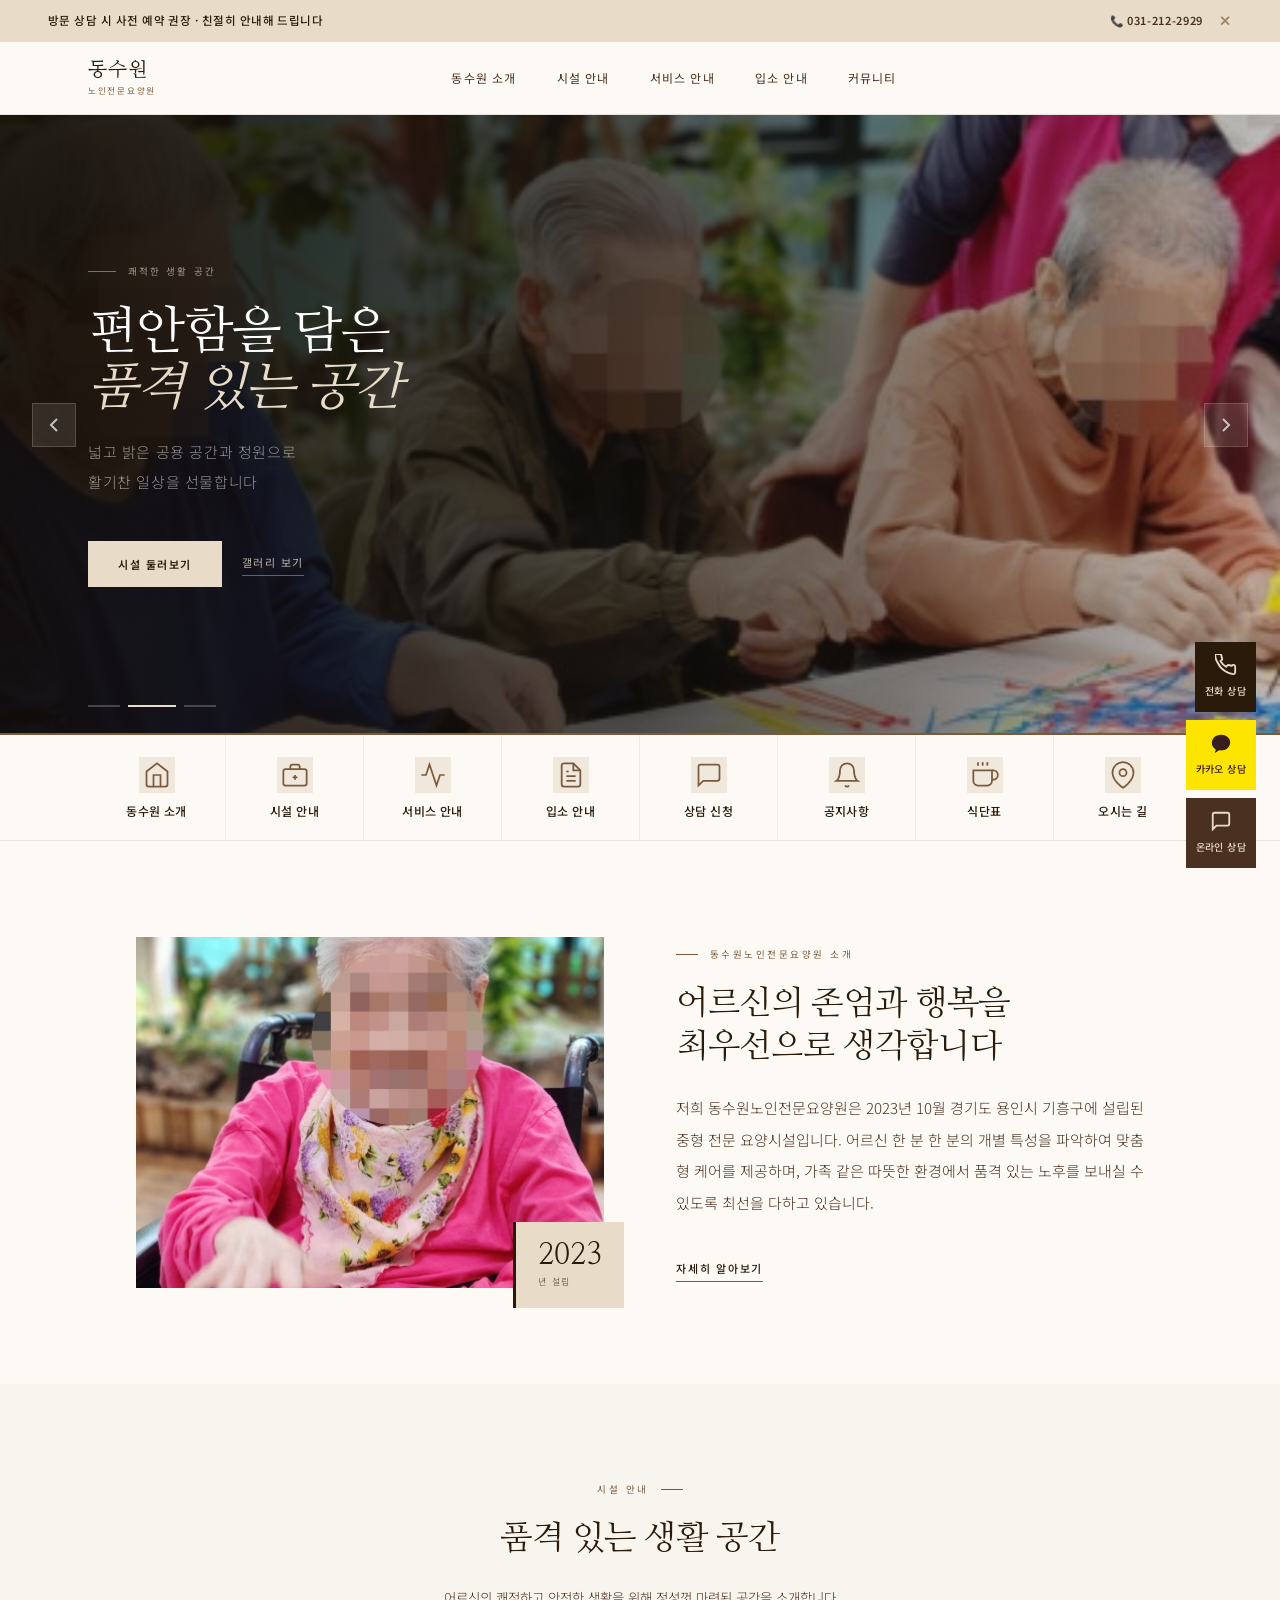
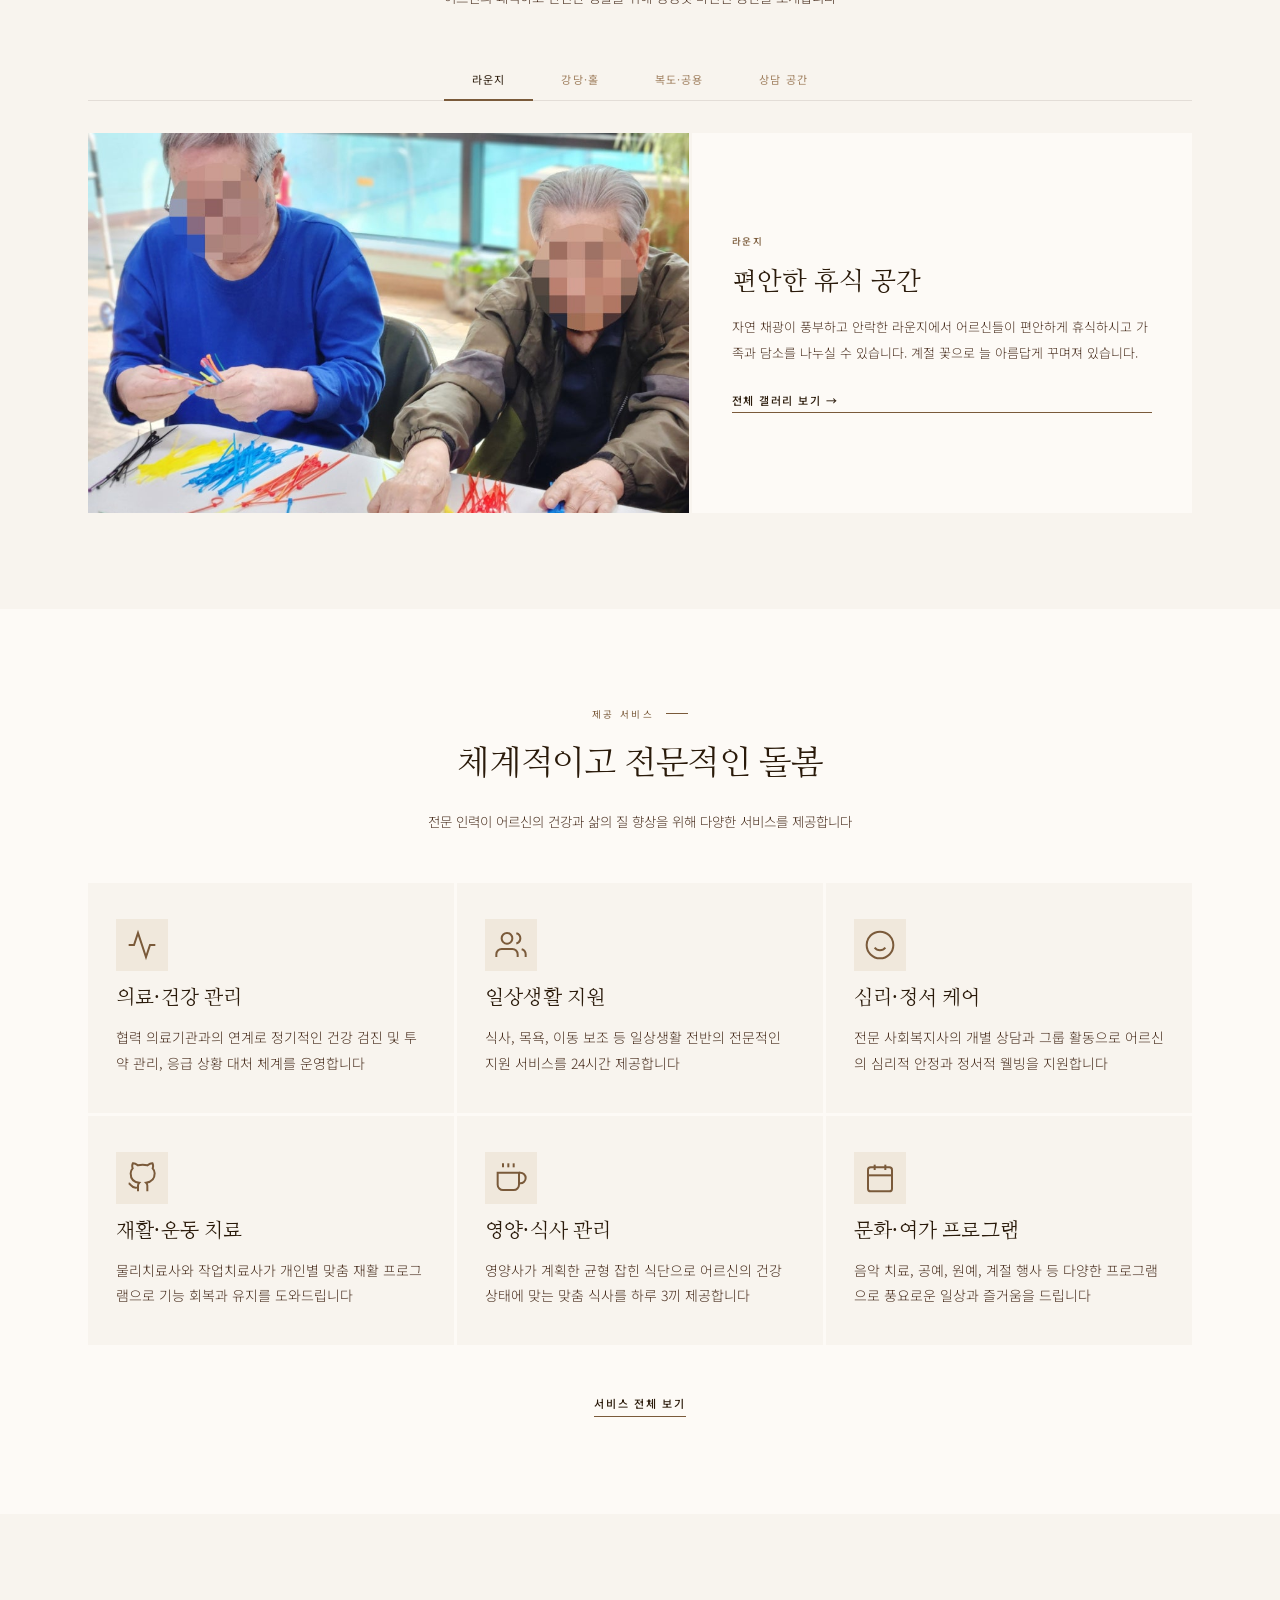
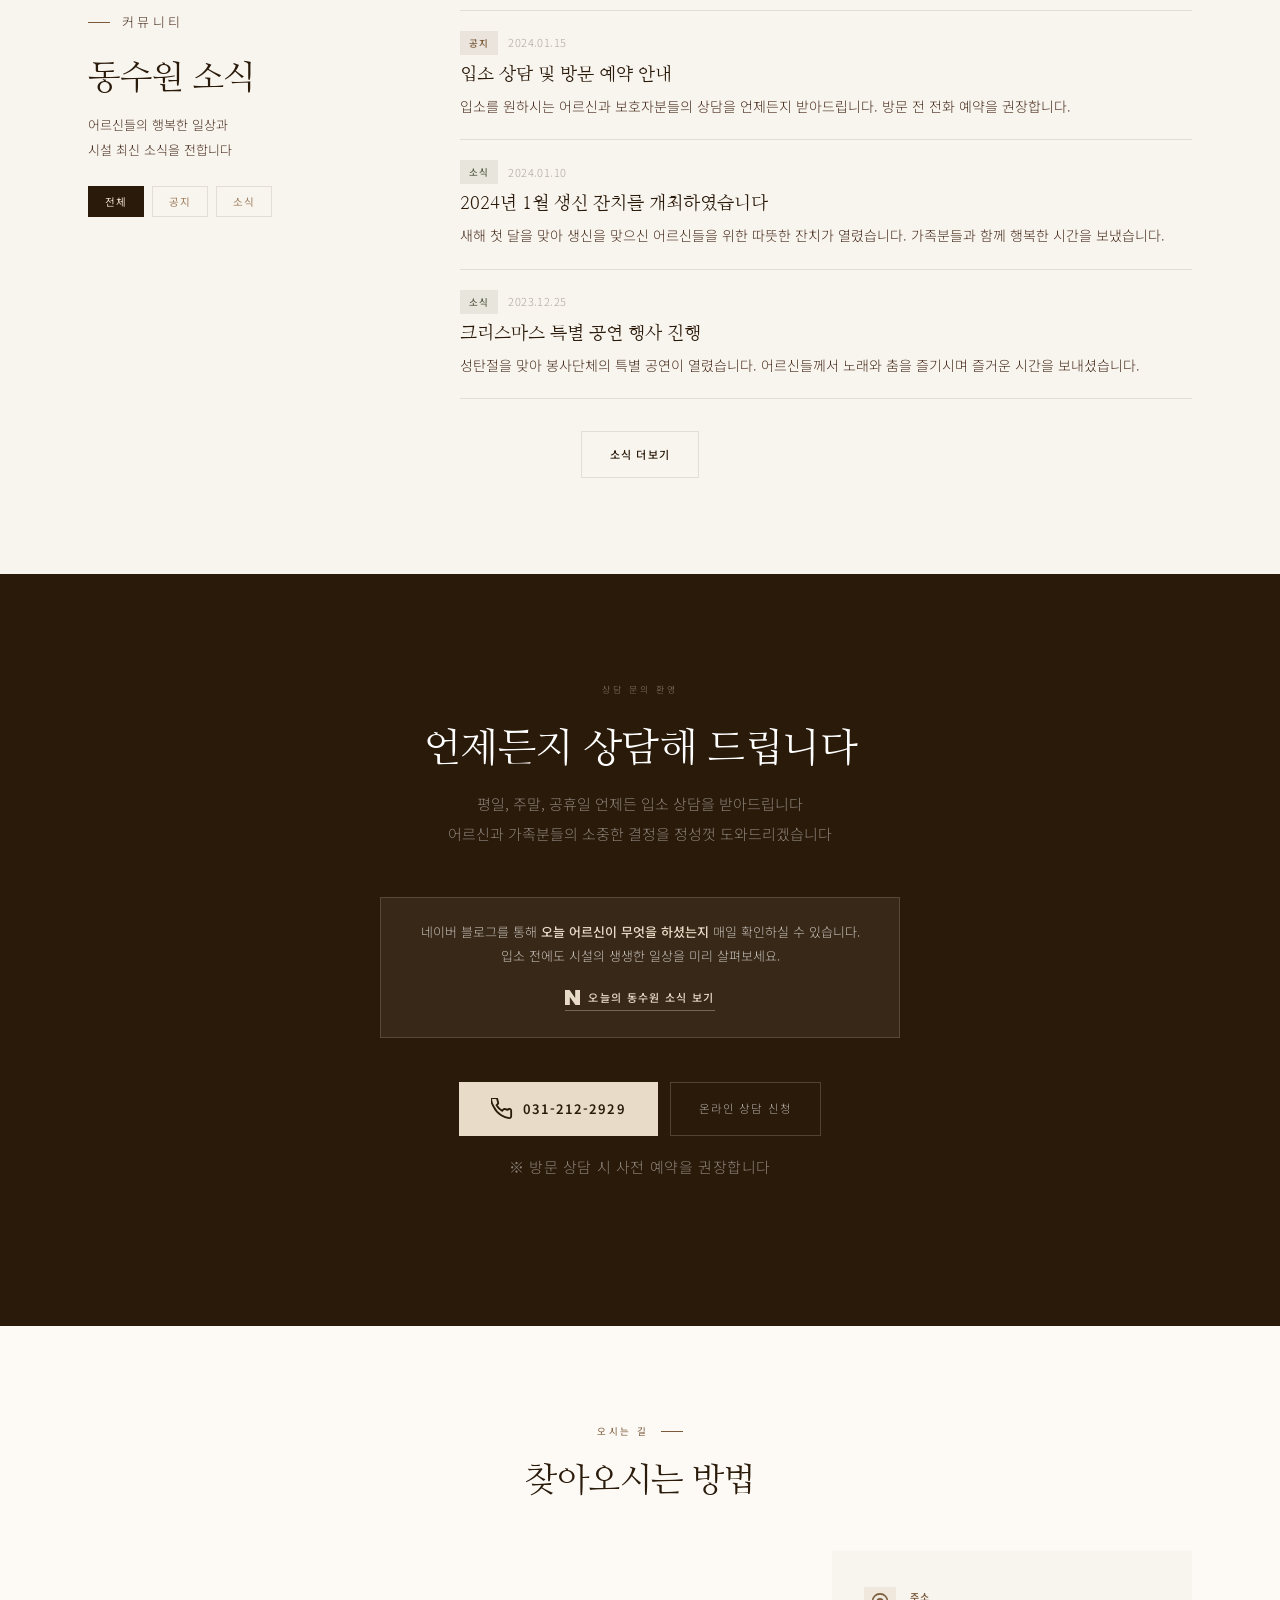
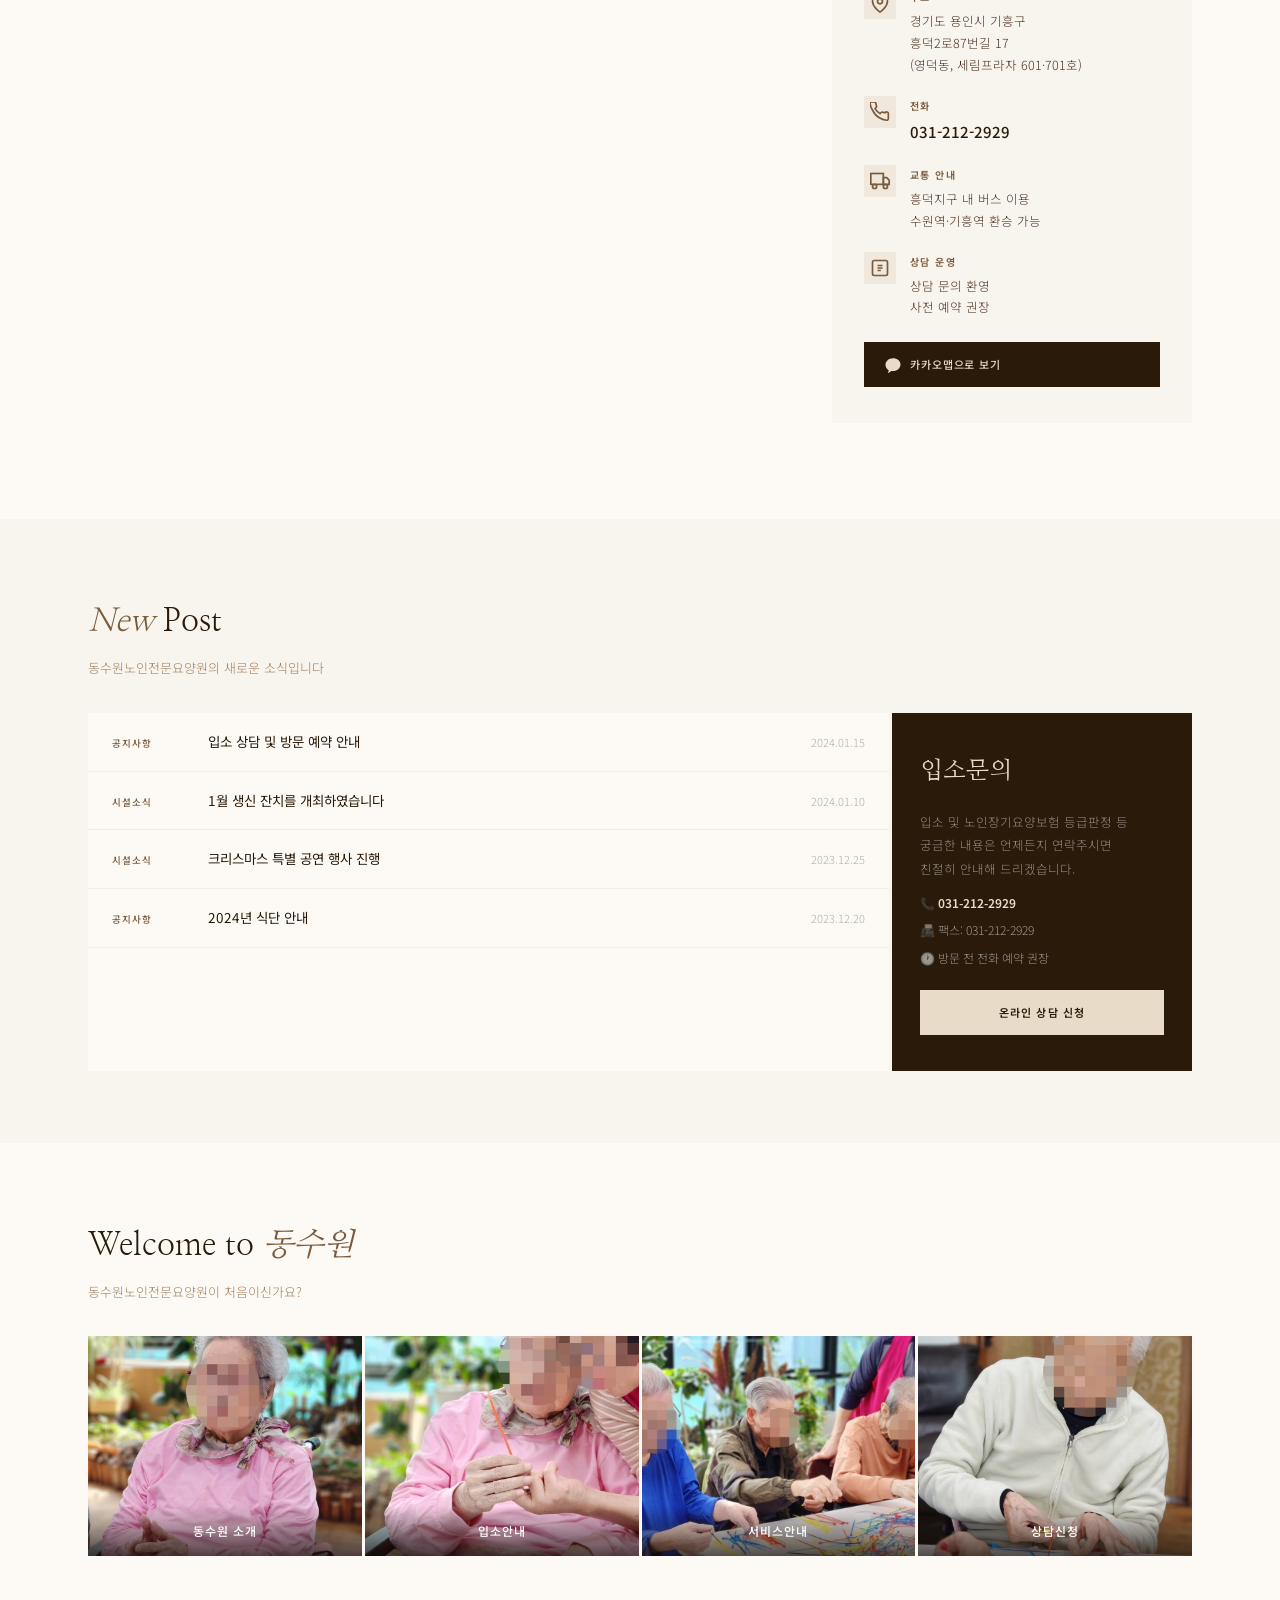
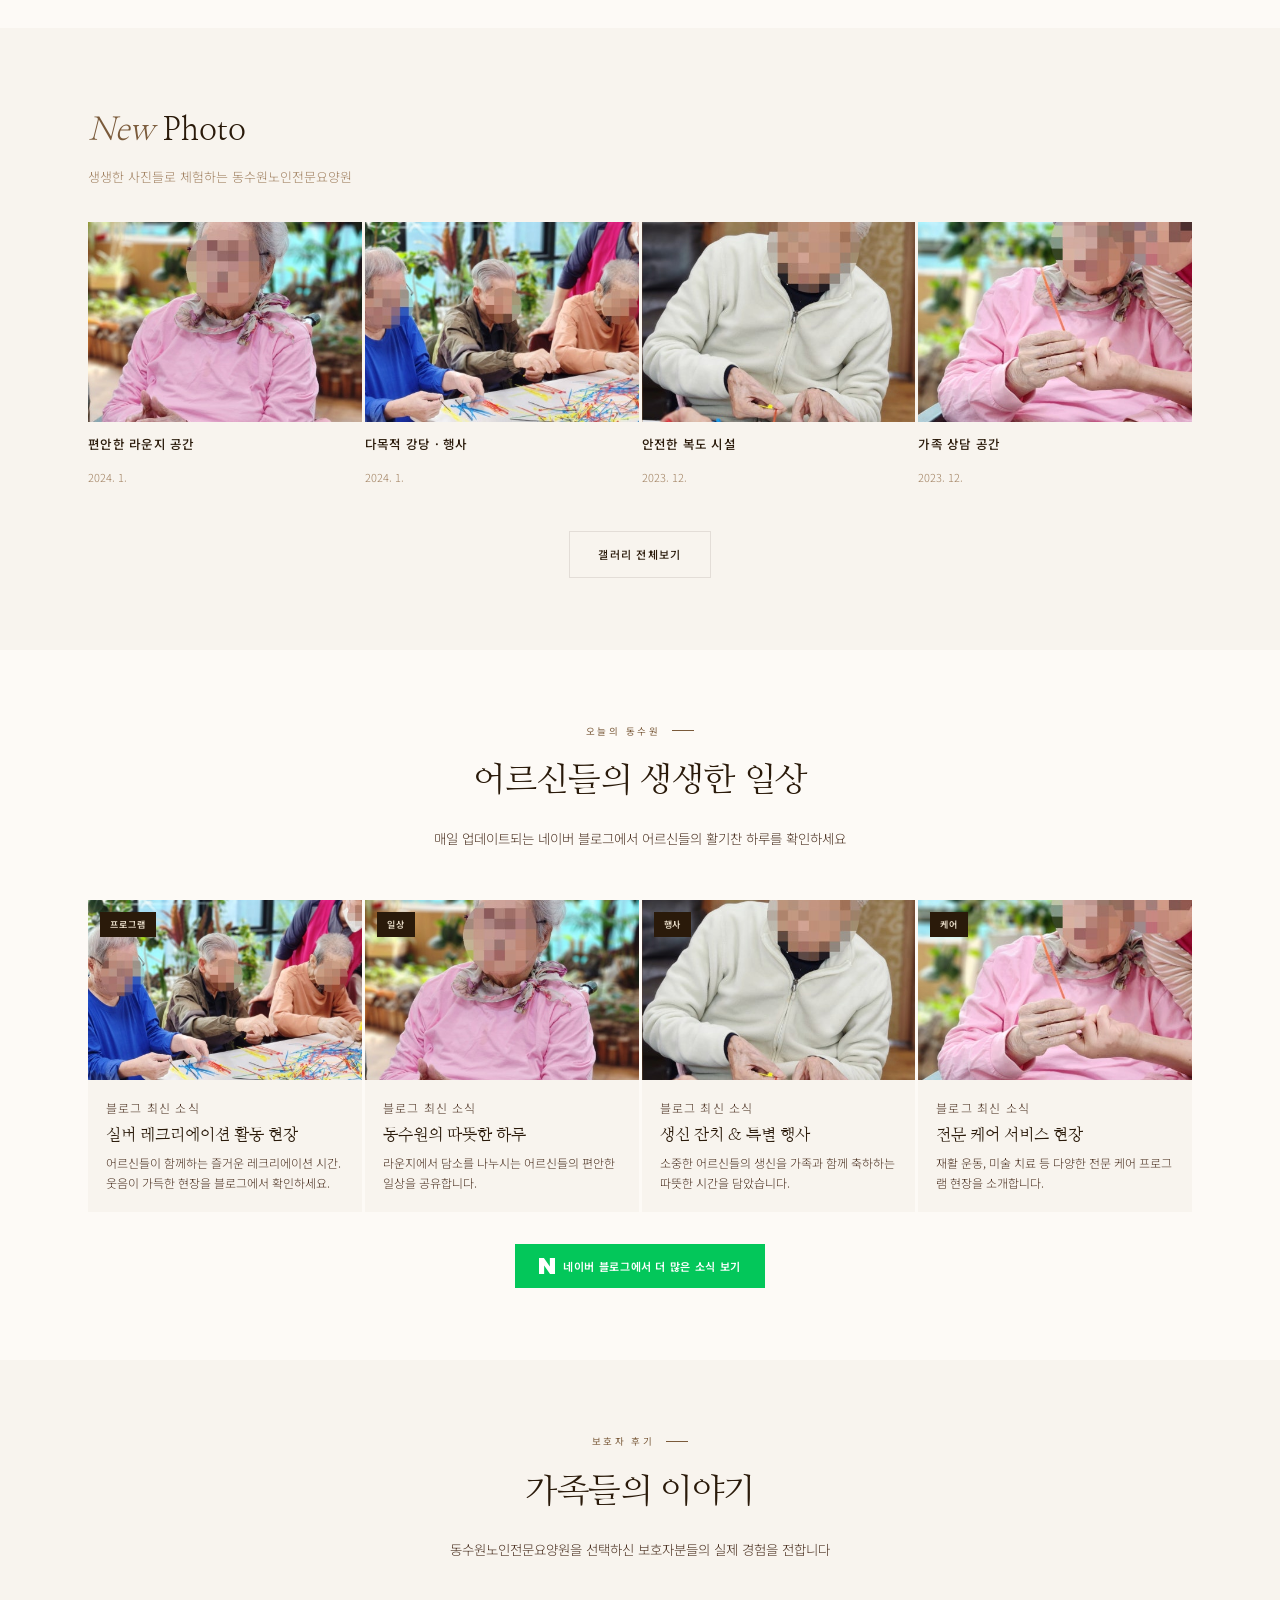
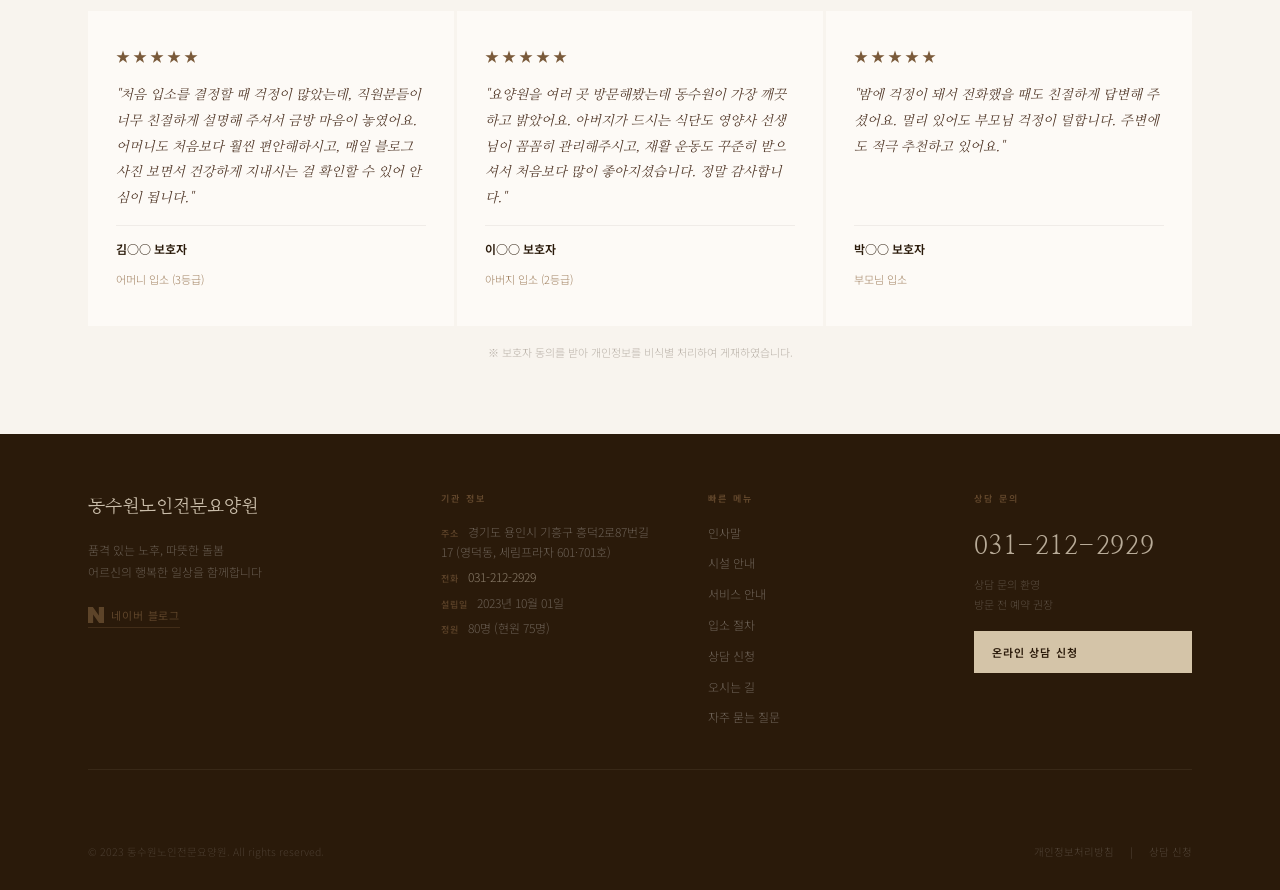
==== commit 0cbdc155: "Add files via upload" ====
--- a/index.html
+++ b/index.html
@@ -214,7 +214,7 @@
       <section class="hero-slider" id="heroSlider" aria-label="메인 슬라이더">
         <div class="slides-track" id="slidesTrack">
 
-          <div class="slide active" style="background-image: linear-gradient(to right, rgba(10,20,12,0.75) 0%, rgba(10,20,12,0.4) 60%, rgba(10,20,12,0.1) 100%), url('img-lounge.jpg')">
+          <div class="slide active" style="background-image: linear-gradient(to right, rgba(10,20,12,0.75) 0%, rgba(10,20,12,0.4) 60%, rgba(10,20,12,0.1) 100%), url('img-activity-09.jpg')">
             <div class="slide-content">
               <p class="slide-eyebrow">동수원노인전문요양원</p>
               <h1 class="slide-title">품격 있는 노후<br><em>따뜻한 돌봄</em></h1>
@@ -226,7 +226,7 @@
             </div>
           </div>
 
-          <div class="slide" style="background-image: linear-gradient(to right, rgba(10,20,12,0.75) 0%, rgba(10,20,12,0.4) 60%, rgba(10,20,12,0.1) 100%), url('img-hall.jpg')">
+          <div class="slide" style="background-image: linear-gradient(to right, rgba(10,20,12,0.75) 0%, rgba(10,20,12,0.4) 60%, rgba(10,20,12,0.1) 100%), url('img-activity-05.jpg')">
             <div class="slide-content">
               <p class="slide-eyebrow">쾌적한 생활 공간</p>
               <h1 class="slide-title">편안함을 담은<br><em>품격 있는 공간</em></h1>
@@ -238,7 +238,7 @@
             </div>
           </div>
 
-          <div class="slide" style="background-image: linear-gradient(to right, rgba(10,20,12,0.75) 0%, rgba(10,20,12,0.4) 60%, rgba(10,20,12,0.1) 100%), url('img-corridor.jpg')">
+          <div class="slide" style="background-image: linear-gradient(to right, rgba(10,20,12,0.75) 0%, rgba(10,20,12,0.4) 60%, rgba(10,20,12,0.1) 100%), url('img-activity-03.jpg')">
             <div class="slide-content">
               <p class="slide-eyebrow">전문 의료·복지 서비스</p>
               <h1 class="slide-title">세심하고 안전한<br><em>전문 케어</em></h1>
@@ -311,7 +311,7 @@
         <div class="container">
           <div class="about-layout">
             <div class="about-img-wrap">
-              <img src="img-consult.jpg" alt="동수원노인전문요양원 상담 공간" class="about-img" loading="lazy">
+              <img src="img-activity-10.jpg" alt="동수원노인전문요양원 어르신" class="about-img" loading="lazy">
               <div class="about-img-badge">
                 <span class="badge-year">2023</span>
                 <span class="badge-label">년 설립</span>
@@ -343,7 +343,7 @@
           </div>
           <div class="space-panels">
             <div class="space-panel active" id="space-lounge">
-              <div class="space-panel-img" style="background-image: url('img-lounge.jpg')"></div>
+              <div class="space-panel-img" style="background-image: url('img-activity-01.jpg')"></div>
               <div class="space-panel-info">
                 <span class="space-floor-badge">라운지</span>
                 <h3>편안한 휴식 공간</h3>
@@ -352,7 +352,7 @@
               </div>
             </div>
             <div class="space-panel" id="space-hall">
-              <div class="space-panel-img" style="background-image: url('img-hall.jpg')"></div>
+              <div class="space-panel-img" style="background-image: url('img-activity-02.jpg')"></div>
               <div class="space-panel-info">
                 <span class="space-floor-badge">강당·홀</span>
                 <h3>활동적인 프로그램 공간</h3>
@@ -361,7 +361,7 @@
               </div>
             </div>
             <div class="space-panel" id="space-corridor">
-              <div class="space-panel-img" style="background-image: url('img-corridor.jpg')"></div>
+              <div class="space-panel-img" style="background-image: url('img-activity-03.jpg')"></div>
               <div class="space-panel-info">
                 <span class="space-floor-badge">복도·공용</span>
                 <h3>안전하고 넓은 이동 공간</h3>
@@ -370,7 +370,7 @@
               </div>
             </div>
             <div class="space-panel" id="space-consult">
-              <div class="space-panel-img" style="background-image: url('img-consult.jpg')"></div>
+              <div class="space-panel-img" style="background-image: url('img-activity-06.jpg')"></div>
               <div class="space-panel-info">
                 <span class="space-floor-badge">상담 공간</span>
                 <h3>편안한 가족 상담 공간</h3>
@@ -571,10 +571,10 @@
             <p>동수원노인전문요양원이 처음이신가요?</p>
           </div>
           <div class="welcome-grid">
-            <a href="#" data-page="intro" class="welcome-card"><div class="welcome-card-img" style="background-image:url('img-lounge.jpg')"></div><div class="welcome-card-label">동수원 소개</div></a>
-            <a href="#" data-page="admission-process" class="welcome-card welcome-card-sm"><div class="welcome-card-img" style="background-image:url('img-consult.jpg')"></div><div class="welcome-card-label">입소안내</div></a>
-            <a href="#" data-page="services" class="welcome-card"><div class="welcome-card-img" style="background-image:url('img-hall.jpg')"></div><div class="welcome-card-label">서비스안내</div></a>
-            <a href="#" data-page="consult" class="welcome-card welcome-card-sm"><div class="welcome-card-img" style="background-image:url('img-corridor.jpg')"></div><div class="welcome-card-label">상담신청</div></a>
+            <a href="#" data-page="intro" class="welcome-card"><div class="welcome-card-img" style="background-image:url('img-activity-09.jpg')"></div><div class="welcome-card-label">동수원 소개</div></a>
+            <a href="#" data-page="admission-process" class="welcome-card welcome-card-sm"><div class="welcome-card-img" style="background-image:url('img-activity-06.jpg')"></div><div class="welcome-card-label">입소안내</div></a>
+            <a href="#" data-page="services" class="welcome-card"><div class="welcome-card-img" style="background-image:url('img-activity-05.jpg')"></div><div class="welcome-card-label">서비스안내</div></a>
+            <a href="#" data-page="consult" class="welcome-card welcome-card-sm"><div class="welcome-card-img" style="background-image:url('img-activity-03.jpg')"></div><div class="welcome-card-label">상담신청</div></a>
           </div>
         </div>
       </section>
@@ -587,10 +587,10 @@
             <p>생생한 사진들로 체험하는 동수원노인전문요양원</p>
           </div>
           <div class="newphoto-grid" id="homePhotoGrid">
-            <div class="newphoto-item"><div class="newphoto-thumb" style="background-image:url('img-lounge.jpg')"></div><p class="newphoto-title">편안한 라운지 공간</p><span class="newphoto-date">2024. 1.</span></div>
-            <div class="newphoto-item"><div class="newphoto-thumb" style="background-image:url('img-hall.jpg')"></div><p class="newphoto-title">다목적 강당 · 행사</p><span class="newphoto-date">2024. 1.</span></div>
-            <div class="newphoto-item"><div class="newphoto-thumb" style="background-image:url('img-corridor.jpg')"></div><p class="newphoto-title">안전한 복도 시설</p><span class="newphoto-date">2023. 12.</span></div>
-            <div class="newphoto-item"><div class="newphoto-thumb" style="background-image:url('img-consult.jpg')"></div><p class="newphoto-title">가족 상담 공간</p><span class="newphoto-date">2023. 12.</span></div>
+            <div class="newphoto-item"><div class="newphoto-thumb" style="background-image:url('img-activity-09.jpg')"></div><p class="newphoto-title">편안한 라운지 공간</p><span class="newphoto-date">2024. 1.</span></div>
+            <div class="newphoto-item"><div class="newphoto-thumb" style="background-image:url('img-activity-05.jpg')"></div><p class="newphoto-title">다목적 강당 · 행사</p><span class="newphoto-date">2024. 1.</span></div>
+            <div class="newphoto-item"><div class="newphoto-thumb" style="background-image:url('img-activity-03.jpg')"></div><p class="newphoto-title">안전한 복도 시설</p><span class="newphoto-date">2023. 12.</span></div>
+            <div class="newphoto-item"><div class="newphoto-thumb" style="background-image:url('img-activity-06.jpg')"></div><p class="newphoto-title">가족 상담 공간</p><span class="newphoto-date">2023. 12.</span></div>
           </div>
           <div style="text-align:center;margin-top:40px;">
             <a href="#" data-page="gallery" class="btn-outline-dark">갤러리 전체보기</a>
@@ -608,7 +608,7 @@
           </div>
           <div class="blog-feed-grid">
             <a href="https://blog.naver.com/dsw23/224223124210" target="_blank" class="blog-feed-card">
-              <div class="blog-feed-thumb" style="background-image:url('img-hall.jpg')">
+              <div class="blog-feed-thumb" style="background-image:url('img-activity-05.jpg')">
                 <span class="blog-feed-cat">프로그램</span>
               </div>
               <div class="blog-feed-info">
@@ -618,7 +618,7 @@
               </div>
             </a>
             <a href="https://blog.naver.com/dsw23/224220698716" target="_blank" class="blog-feed-card">
-              <div class="blog-feed-thumb" style="background-image:url('img-lounge.jpg')">
+              <div class="blog-feed-thumb" style="background-image:url('img-activity-09.jpg')">
                 <span class="blog-feed-cat">일상</span>
               </div>
               <div class="blog-feed-info">
@@ -628,7 +628,7 @@
               </div>
             </a>
             <a href="https://blog.naver.com/dsw23/224219566233" target="_blank" class="blog-feed-card">
-              <div class="blog-feed-thumb" style="background-image:url('img-corridor.jpg')">
+              <div class="blog-feed-thumb" style="background-image:url('img-activity-03.jpg')">
                 <span class="blog-feed-cat">행사</span>
               </div>
               <div class="blog-feed-info">
@@ -638,7 +638,7 @@
               </div>
             </a>
             <a href="https://blog.naver.com/dsw23/224218424254" target="_blank" class="blog-feed-card">
-              <div class="blog-feed-thumb" style="background-image:url('img-consult.jpg')">
+              <div class="blog-feed-thumb" style="background-image:url('img-activity-06.jpg')">
                 <span class="blog-feed-cat">케어</span>
               </div>
               <div class="blog-feed-info">
@@ -701,7 +701,7 @@
     <!-- PAGE: 인사말                               -->
     <!-- ########################################## -->
     <div class="page" id="page-intro">
-      <div class="page-hero page-hero-sm" style="background-image: linear-gradient(rgba(28,48,32,0.55),rgba(28,48,32,0.55)), url('img-lounge.jpg')">
+      <div class="page-hero page-hero-sm" style="background-image: linear-gradient(rgba(28,48,32,0.55),rgba(28,48,32,0.55)), url('img-activity-09.jpg')">
         <div class="container">
           <nav class="breadcrumb"><a href="#" data-page="home">홈</a> <span>/</span> 동수원 소개 <span>/</span> 인사말</nav>
           <h1>인사말</h1>
@@ -733,7 +733,7 @@
     <!-- PAGE: 비전                                 -->
     <!-- ########################################## -->
     <div class="page" id="page-vision">
-      <div class="page-hero page-hero-sm" style="background-image: linear-gradient(rgba(28,48,32,0.55),rgba(28,48,32,0.55)), url('img-hall.jpg')">
+      <div class="page-hero page-hero-sm" style="background-image: linear-gradient(rgba(28,48,32,0.55),rgba(28,48,32,0.55)), url('img-activity-05.jpg')">
         <div class="container">
           <nav class="breadcrumb"><a href="#" data-page="home">홈</a> <span>/</span> 동수원 소개 <span>/</span> 비전</nav>
           <h1>비전 및 핵심가치</h1>
@@ -763,7 +763,7 @@
     <!-- PAGE: 오시는 길                            -->
     <!-- ########################################## -->
     <div class="page" id="page-directions">
-      <div class="page-hero page-hero-sm" style="background-image: linear-gradient(rgba(28,48,32,0.55),rgba(28,48,32,0.55)), url('img-corridor.jpg')">
+      <div class="page-hero page-hero-sm" style="background-image: linear-gradient(rgba(28,48,32,0.55),rgba(28,48,32,0.55)), url('img-activity-03.jpg')">
         <div class="container">
           <nav class="breadcrumb"><a href="#" data-page="home">홈</a> <span>/</span> 동수원 소개 <span>/</span> 오시는 길</nav>
           <h1>오시는 길</h1>
@@ -788,7 +788,7 @@
     <!-- PAGE: 층별 시설 안내                       -->
     <!-- ########################################## -->
     <div class="page" id="page-facilities">
-      <div class="page-hero page-hero-sm" style="background-image: linear-gradient(rgba(28,48,32,0.55),rgba(28,48,32,0.55)), url('img-corridor.jpg')">
+      <div class="page-hero page-hero-sm" style="background-image: linear-gradient(rgba(28,48,32,0.55),rgba(28,48,32,0.55)), url('img-activity-03.jpg')">
         <div class="container">
           <nav class="breadcrumb"><a href="#" data-page="home">홈</a> <span>/</span> 시설 안내 <span>/</span> 층별 시설</nav>
           <h1>층별 시설 안내</h1>
@@ -803,16 +803,16 @@
           <div class="floor-panel active" id="floor-6">
             <div class="floor-header"><h2>6층 — 생활 공간</h2><p>어르신들이 주로 생활하시는 층으로, 쾌적하고 안전한 환경을 갖추고 있습니다</p></div>
             <div class="facility-rooms">
-              <div class="room-card"><div class="room-img" style="background-image:url('img-lounge.jpg')"></div><div class="room-info"><h3>라운지 / 휴게실</h3><p>자연 채광이 풍부한 넓은 라운지에서 어르신들이 편안하게 쉬시고 가족과 담소를 나누실 수 있습니다</p></div></div>
-              <div class="room-card"><div class="room-img" style="background-image:url('img-corridor.jpg')"></div><div class="room-info"><h3>복도 / 이동 공간</h3><p>안전 손잡이와 미끄럼 방지 바닥재가 적용된 넓은 복도로 편안하게 이동하실 수 있습니다</p></div></div>
-              <div class="room-card"><div class="room-img" style="background-image:url('img-consult.jpg')"></div><div class="room-info"><h3>상담실</h3><p>가족분들과 편안하게 상담하고 소통할 수 있는 프라이빗한 공간입니다</p></div></div>
+              <div class="room-card"><div class="room-img" style="background-image:url('img-activity-09.jpg')"></div><div class="room-info"><h3>라운지 / 휴게실</h3><p>자연 채광이 풍부한 넓은 라운지에서 어르신들이 편안하게 쉬시고 가족과 담소를 나누실 수 있습니다</p></div></div>
+              <div class="room-card"><div class="room-img" style="background-image:url('img-activity-03.jpg')"></div><div class="room-info"><h3>복도 / 이동 공간</h3><p>안전 손잡이와 미끄럼 방지 바닥재가 적용된 넓은 복도로 편안하게 이동하실 수 있습니다</p></div></div>
+              <div class="room-card"><div class="room-img" style="background-image:url('img-activity-06.jpg')"></div><div class="room-info"><h3>상담실</h3><p>가족분들과 편안하게 상담하고 소통할 수 있는 프라이빗한 공간입니다</p></div></div>
             </div>
           </div>
           <div class="floor-panel" id="floor-7">
             <div class="floor-header"><h2>7층 — 활동 공간</h2><p>다양한 프로그램과 활동이 이루어지는 층으로, 어르신들의 활기찬 일상을 지원합니다</p></div>
             <div class="facility-rooms">
-              <div class="room-card"><div class="room-img" style="background-image:url('img-hall.jpg')"></div><div class="room-info"><h3>강당 / 다목적 홀</h3><p>넓은 강당에서 생신 잔치, 문화 공연, 운동 프로그램 등 다양한 행사가 진행됩니다</p></div></div>
-              <div class="room-card"><div class="room-img" style="background-image:url('img-lounge.jpg')"></div><div class="room-info"><h3>프로그램실</h3><p>공예, 원예, 미술, 음악 치료 등 다양한 프로그램 활동이 이루어지는 전용 공간입니다</p></div></div>
+              <div class="room-card"><div class="room-img" style="background-image:url('img-activity-05.jpg')"></div><div class="room-info"><h3>강당 / 다목적 홀</h3><p>넓은 강당에서 생신 잔치, 문화 공연, 운동 프로그램 등 다양한 행사가 진행됩니다</p></div></div>
+              <div class="room-card"><div class="room-img" style="background-image:url('img-activity-09.jpg')"></div><div class="room-info"><h3>프로그램실</h3><p>공예, 원예, 미술, 음악 치료 등 다양한 프로그램 활동이 이루어지는 전용 공간입니다</p></div></div>
             </div>
           </div>
         </div>
@@ -823,7 +823,7 @@
     <!-- PAGE: 시설 갤러리                          -->
     <!-- ########################################## -->
     <div class="page" id="page-gallery">
-      <div class="page-hero page-hero-sm" style="background-image: linear-gradient(rgba(28,48,32,0.55),rgba(28,48,32,0.55)), url('img-hall.jpg')">
+      <div class="page-hero page-hero-sm" style="background-image: linear-gradient(rgba(28,48,32,0.55),rgba(28,48,32,0.55)), url('img-activity-05.jpg')">
         <div class="container">
           <nav class="breadcrumb"><a href="#" data-page="home">홈</a> <span>/</span> 시설 안내 <span>/</span> 갤러리</nav>
           <h1>시설 갤러리</h1>
@@ -839,12 +839,12 @@
             <button class="gallery-filter-btn" data-filter="consult">상담 공간</button>
           </div>
           <div class="gallery-grid" id="galleryGrid">
-            <div class="gallery-item" data-category="lounge" data-img="img-lounge.jpg" data-caption="라운지 – 자연 채광이 풍부한 편안한 공간"><div class="gallery-thumb" style="background-image:url('img-lounge.jpg')"><div class="gallery-overlay"><span>+</span></div></div></div>
-            <div class="gallery-item" data-category="hall" data-img="img-hall.jpg" data-caption="강당 – 다양한 행사가 열리는 다목적 홀"><div class="gallery-thumb" style="background-image:url('img-hall.jpg')"><div class="gallery-overlay"><span>+</span></div></div></div>
-            <div class="gallery-item" data-category="corridor" data-img="img-corridor.jpg" data-caption="복도 – 안전 손잡이가 설치된 넓은 복도"><div class="gallery-thumb" style="background-image:url('img-corridor.jpg')"><div class="gallery-overlay"><span>+</span></div></div></div>
-            <div class="gallery-item" data-category="consult" data-img="img-consult.jpg" data-caption="상담실 – 가족과 편안하게 소통하는 공간"><div class="gallery-thumb" style="background-image:url('img-consult.jpg')"><div class="gallery-overlay"><span>+</span></div></div></div>
-            <div class="gallery-item" data-category="lounge" data-img="img-lounge.jpg" data-caption="휴게 공간 – 어르신들의 편안한 쉼터"><div class="gallery-thumb" style="background-image:url('img-lounge.jpg')"><div class="gallery-overlay"><span>+</span></div></div></div>
-            <div class="gallery-item" data-category="hall" data-img="img-hall.jpg" data-caption="행사장 – 생신잔치와 문화 공연이 열리는 곳"><div class="gallery-thumb" style="background-image:url('img-hall.jpg')"><div class="gallery-overlay"><span>+</span></div></div></div>
+            <div class="gallery-item" data-category="lounge" data-img="img-lounge.jpg" data-caption="라운지 – 자연 채광이 풍부한 편안한 공간"><div class="gallery-thumb" style="background-image:url('img-activity-09.jpg')"><div class="gallery-overlay"><span>+</span></div></div></div>
+            <div class="gallery-item" data-category="hall" data-img="img-hall.jpg" data-caption="강당 – 다양한 행사가 열리는 다목적 홀"><div class="gallery-thumb" style="background-image:url('img-activity-05.jpg')"><div class="gallery-overlay"><span>+</span></div></div></div>
+            <div class="gallery-item" data-category="corridor" data-img="img-corridor.jpg" data-caption="복도 – 안전 손잡이가 설치된 넓은 복도"><div class="gallery-thumb" style="background-image:url('img-activity-03.jpg')"><div class="gallery-overlay"><span>+</span></div></div></div>
+            <div class="gallery-item" data-category="consult" data-img="img-consult.jpg" data-caption="상담실 – 가족과 편안하게 소통하는 공간"><div class="gallery-thumb" style="background-image:url('img-activity-06.jpg')"><div class="gallery-overlay"><span>+</span></div></div></div>
+            <div class="gallery-item" data-category="lounge" data-img="img-lounge.jpg" data-caption="휴게 공간 – 어르신들의 편안한 쉼터"><div class="gallery-thumb" style="background-image:url('img-activity-09.jpg')"><div class="gallery-overlay"><span>+</span></div></div></div>
+            <div class="gallery-item" data-category="hall" data-img="img-hall.jpg" data-caption="행사장 – 생신잔치와 문화 공연이 열리는 곳"><div class="gallery-thumb" style="background-image:url('img-activity-05.jpg')"><div class="gallery-overlay"><span>+</span></div></div></div>
           </div>
         </div>
       </div>
@@ -860,7 +860,7 @@
     <!-- PAGE: 서비스 안내                          -->
     <!-- ########################################## -->
     <div class="page" id="page-services">
-      <div class="page-hero page-hero-sm" style="background-image: linear-gradient(rgba(28,48,32,0.55),rgba(28,48,32,0.55)), url('img-lounge.jpg')">
+      <div class="page-hero page-hero-sm" style="background-image: linear-gradient(rgba(28,48,32,0.55),rgba(28,48,32,0.55)), url('img-activity-09.jpg')">
         <div class="container">
           <nav class="breadcrumb"><a href="#" data-page="home">홈</a> <span>/</span> 서비스 안내</nav>
           <h1>제공 서비스</h1>
@@ -887,7 +887,7 @@
               </div>
               <div class="program-gallery-grid">
                 <a href="https://blog.naver.com/dsw23/224223124210" target="_blank" class="program-card">
-                  <div class="program-card-img" style="background-image:url('img-hall.jpg')">
+                  <div class="program-card-img" style="background-image:url('img-activity-05.jpg')">
                     <span class="program-card-tag">레크리에이션</span>
                   </div>
                   <div class="program-card-info">
@@ -897,7 +897,7 @@
                   </div>
                 </a>
                 <a href="https://blog.naver.com/dsw23/224220698716" target="_blank" class="program-card">
-                  <div class="program-card-img" style="background-image:url('img-lounge.jpg')">
+                  <div class="program-card-img" style="background-image:url('img-activity-09.jpg')">
                     <span class="program-card-tag">미술 치료</span>
                   </div>
                   <div class="program-card-info">
@@ -907,7 +907,7 @@
                   </div>
                 </a>
                 <a href="https://blog.naver.com/dsw23/224219566233" target="_blank" class="program-card">
-                  <div class="program-card-img" style="background-image:url('img-corridor.jpg')">
+                  <div class="program-card-img" style="background-image:url('img-activity-03.jpg')">
                     <span class="program-card-tag">원예 활동</span>
                   </div>
                   <div class="program-card-info">
@@ -917,7 +917,7 @@
                   </div>
                 </a>
                 <a href="https://blog.naver.com/dsw23/224218424254" target="_blank" class="program-card">
-                  <div class="program-card-img" style="background-image:url('img-consult.jpg')">
+                  <div class="program-card-img" style="background-image:url('img-activity-06.jpg')">
                     <span class="program-card-tag">재활 운동</span>
                   </div>
                   <div class="program-card-info">
@@ -944,7 +944,7 @@
     <!-- PAGE: 입소 절차                            -->
     <!-- ########################################## -->
     <div class="page" id="page-admission-process">
-      <div class="page-hero page-hero-sm" style="background-image: linear-gradient(rgba(28,48,32,0.55),rgba(28,48,32,0.55)), url('img-consult.jpg')">
+      <div class="page-hero page-hero-sm" style="background-image: linear-gradient(rgba(28,48,32,0.55),rgba(28,48,32,0.55)), url('img-activity-06.jpg')">
         <div class="container">
           <nav class="breadcrumb"><a href="#" data-page="home">홈</a> <span>/</span> 입소 안내 <span>/</span> 입소 절차</nav>
           <h1>입소 절차</h1>
@@ -978,7 +978,7 @@
 
     <!-- PAGE: 준비 서류 -->
     <div class="page" id="page-admission-docs">
-      <div class="page-hero page-hero-sm" style="background-image: linear-gradient(rgba(28,48,32,0.55),rgba(28,48,32,0.55)), url('img-consult.jpg')">
+      <div class="page-hero page-hero-sm" style="background-image: linear-gradient(rgba(28,48,32,0.55),rgba(28,48,32,0.55)), url('img-activity-06.jpg')">
         <div class="container">
           <nav class="breadcrumb"><a href="#" data-page="home">홈</a> <span>/</span> 입소 안내 <span>/</span> 준비 서류</nav>
           <h1>준비 서류</h1>
@@ -1019,7 +1019,7 @@
     <!-- PAGE: 상담 신청                            -->
     <!-- ########################################## -->
     <div class="page" id="page-consult">
-      <div class="page-hero page-hero-sm" style="background-image: linear-gradient(rgba(28,48,32,0.55),rgba(28,48,32,0.55)), url('img-consult.jpg')">
+      <div class="page-hero page-hero-sm" style="background-image: linear-gradient(rgba(28,48,32,0.55),rgba(28,48,32,0.55)), url('img-activity-06.jpg')">
         <div class="container">
           <nav class="breadcrumb"><a href="#" data-page="home">홈</a> <span>/</span> 입소 안내 <span>/</span> 상담 신청</nav>
           <h1>상담 신청</h1>
@@ -1097,7 +1097,7 @@
     <!-- PAGE: 공지사항                             -->
     <!-- ########################################## -->
     <div class="page" id="page-notices">
-      <div class="page-hero page-hero-sm" style="background-image: linear-gradient(rgba(28,48,32,0.55),rgba(28,48,32,0.55)), url('img-lounge.jpg')">
+      <div class="page-hero page-hero-sm" style="background-image: linear-gradient(rgba(28,48,32,0.55),rgba(28,48,32,0.55)), url('img-activity-09.jpg')">
         <div class="container"><nav class="breadcrumb"><a href="#" data-page="home">홈</a> <span>/</span> 커뮤니티 <span>/</span> 공지사항</nav><h1>공지사항</h1></div>
       </div>
       <div class="page-body"><div class="container container-narrow"><div class="board-list" id="noticesList"><div class="board-loading">불러오는 중...</div></div></div></div>
@@ -1107,7 +1107,7 @@
     <!-- PAGE: 시설 소식                            -->
     <!-- ########################################## -->
     <div class="page" id="page-news">
-      <div class="page-hero page-hero-sm" style="background-image: linear-gradient(rgba(28,48,32,0.55),rgba(28,48,32,0.55)), url('img-hall.jpg')">
+      <div class="page-hero page-hero-sm" style="background-image: linear-gradient(rgba(28,48,32,0.55),rgba(28,48,32,0.55)), url('img-activity-05.jpg')">
         <div class="container"><nav class="breadcrumb"><a href="#" data-page="home">홈</a> <span>/</span> 커뮤니티 <span>/</span> 시설 소식</nav><h1>시설 소식</h1></div>
       </div>
       <div class="page-body"><div class="container container-narrow"><div class="board-list" id="newsList"><div class="board-loading">불러오는 중...</div></div></div></div>
@@ -1117,7 +1117,7 @@
     <!-- PAGE: 식단표                               -->
     <!-- ########################################## -->
     <div class="page" id="page-menu-table">
-      <div class="page-hero page-hero-sm" style="background-image: linear-gradient(rgba(28,48,32,0.55),rgba(28,48,32,0.55)), url('img-lounge.jpg')">
+      <div class="page-hero page-hero-sm" style="background-image: linear-gradient(rgba(28,48,32,0.55),rgba(28,48,32,0.55)), url('img-activity-09.jpg')">
         <div class="container"><nav class="breadcrumb"><a href="#" data-page="home">홈</a> <span>/</span> 커뮤니티 <span>/</span> 식단표</nav><h1>식단표</h1></div>
       </div>
       <div class="page-body">
@@ -1139,7 +1139,7 @@
     <!-- PAGE: 자주 묻는 질문 (FAQ)                 -->
     <!-- ########################################## -->
     <div class="page" id="page-faq">
-      <div class="page-hero page-hero-sm" style="background-image: linear-gradient(rgba(28,48,32,0.55),rgba(28,48,32,0.55)), url('img-lounge.jpg')">
+      <div class="page-hero page-hero-sm" style="background-image: linear-gradient(rgba(28,48,32,0.55),rgba(28,48,32,0.55)), url('img-activity-09.jpg')">
         <div class="container">
           <nav class="breadcrumb"><a href="#" data-page="home">홈</a> <span>/</span> 자주 묻는 질문</nav>
           <h1>자주 묻는 질문</h1>
@@ -1256,7 +1256,7 @@
     <!-- PAGE: 개인정보처리방침                      -->
     <!-- ########################################## -->
     <div class="page" id="page-privacy">
-      <div class="page-hero page-hero-sm" style="background-image: linear-gradient(rgba(28,48,32,0.55),rgba(28,48,32,0.55)), url('img-lounge.jpg')">
+      <div class="page-hero page-hero-sm" style="background-image: linear-gradient(rgba(28,48,32,0.55),rgba(28,48,32,0.55)), url('img-activity-09.jpg')">
         <div class="container"><nav class="breadcrumb"><a href="#" data-page="home">홈</a> <span>/</span> 개인정보처리방침</nav><h1>개인정보처리방침</h1></div>
       </div>
       <div class="page-body">
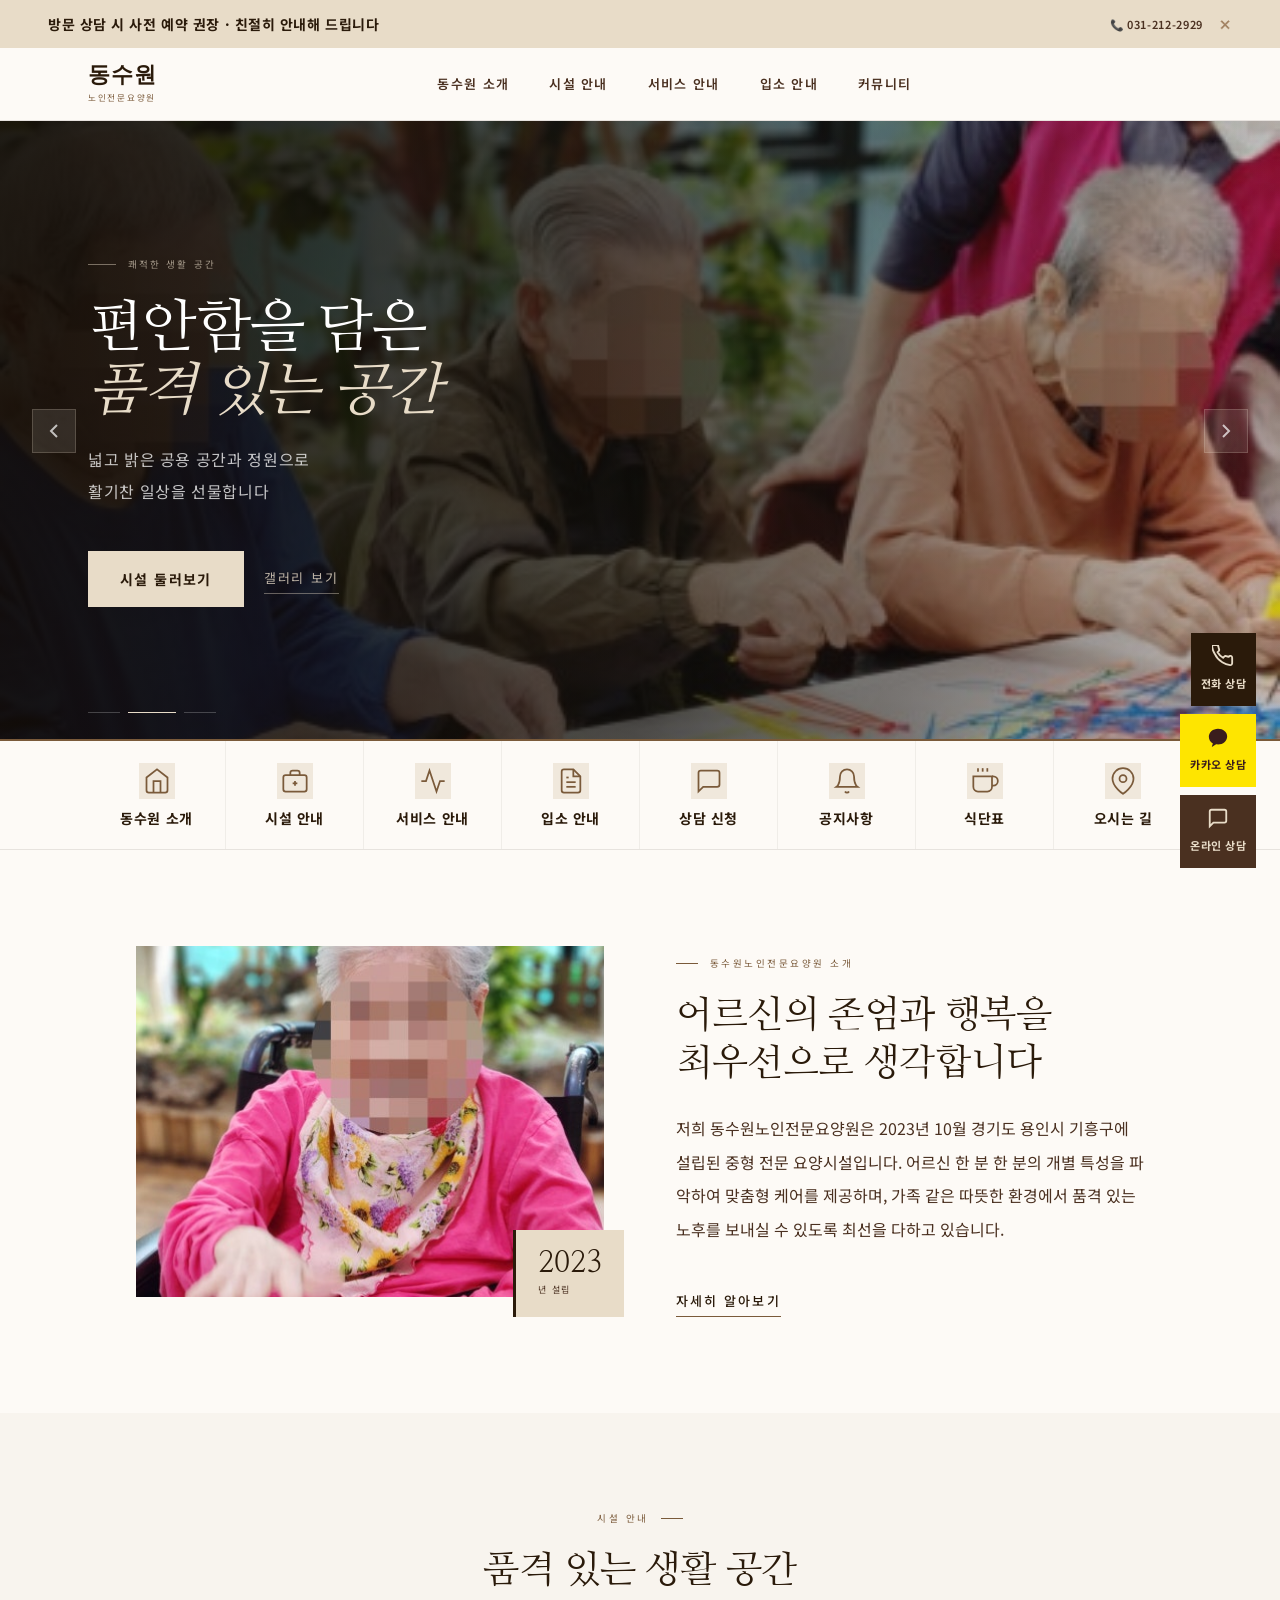
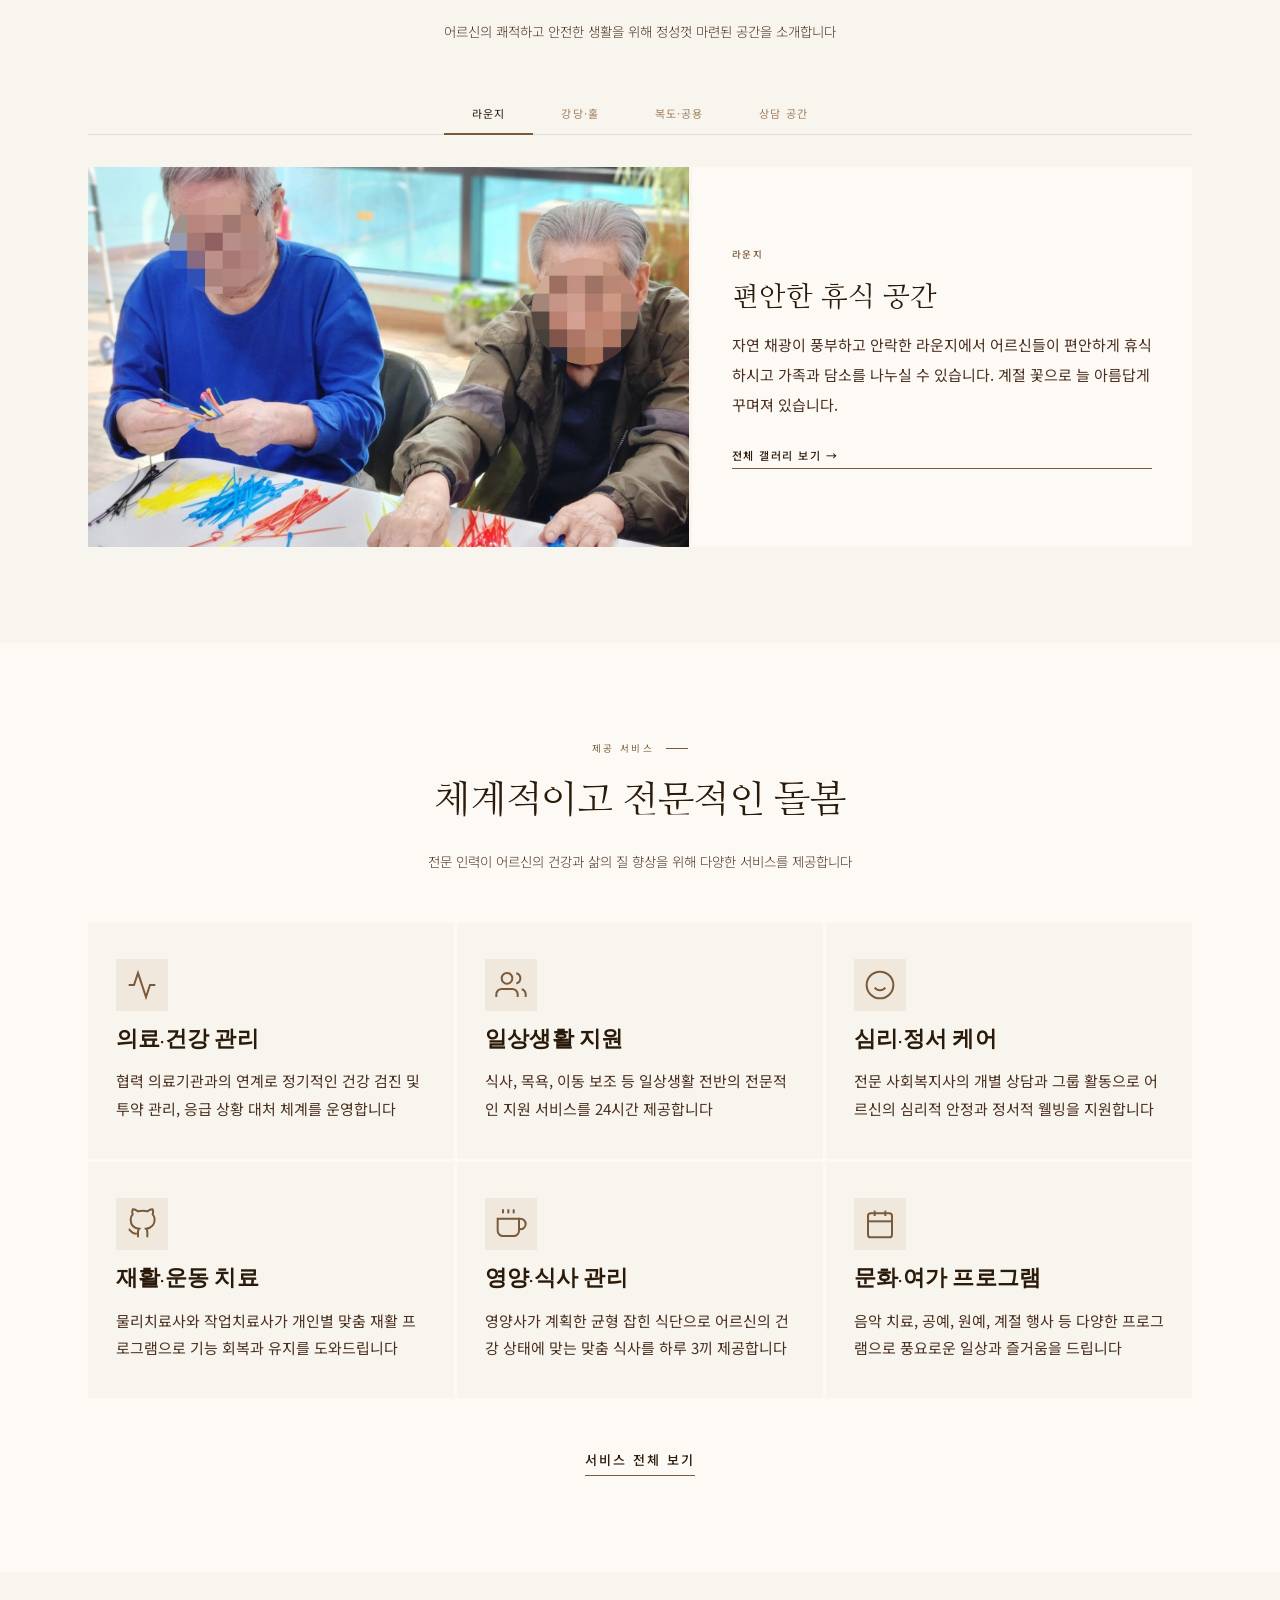
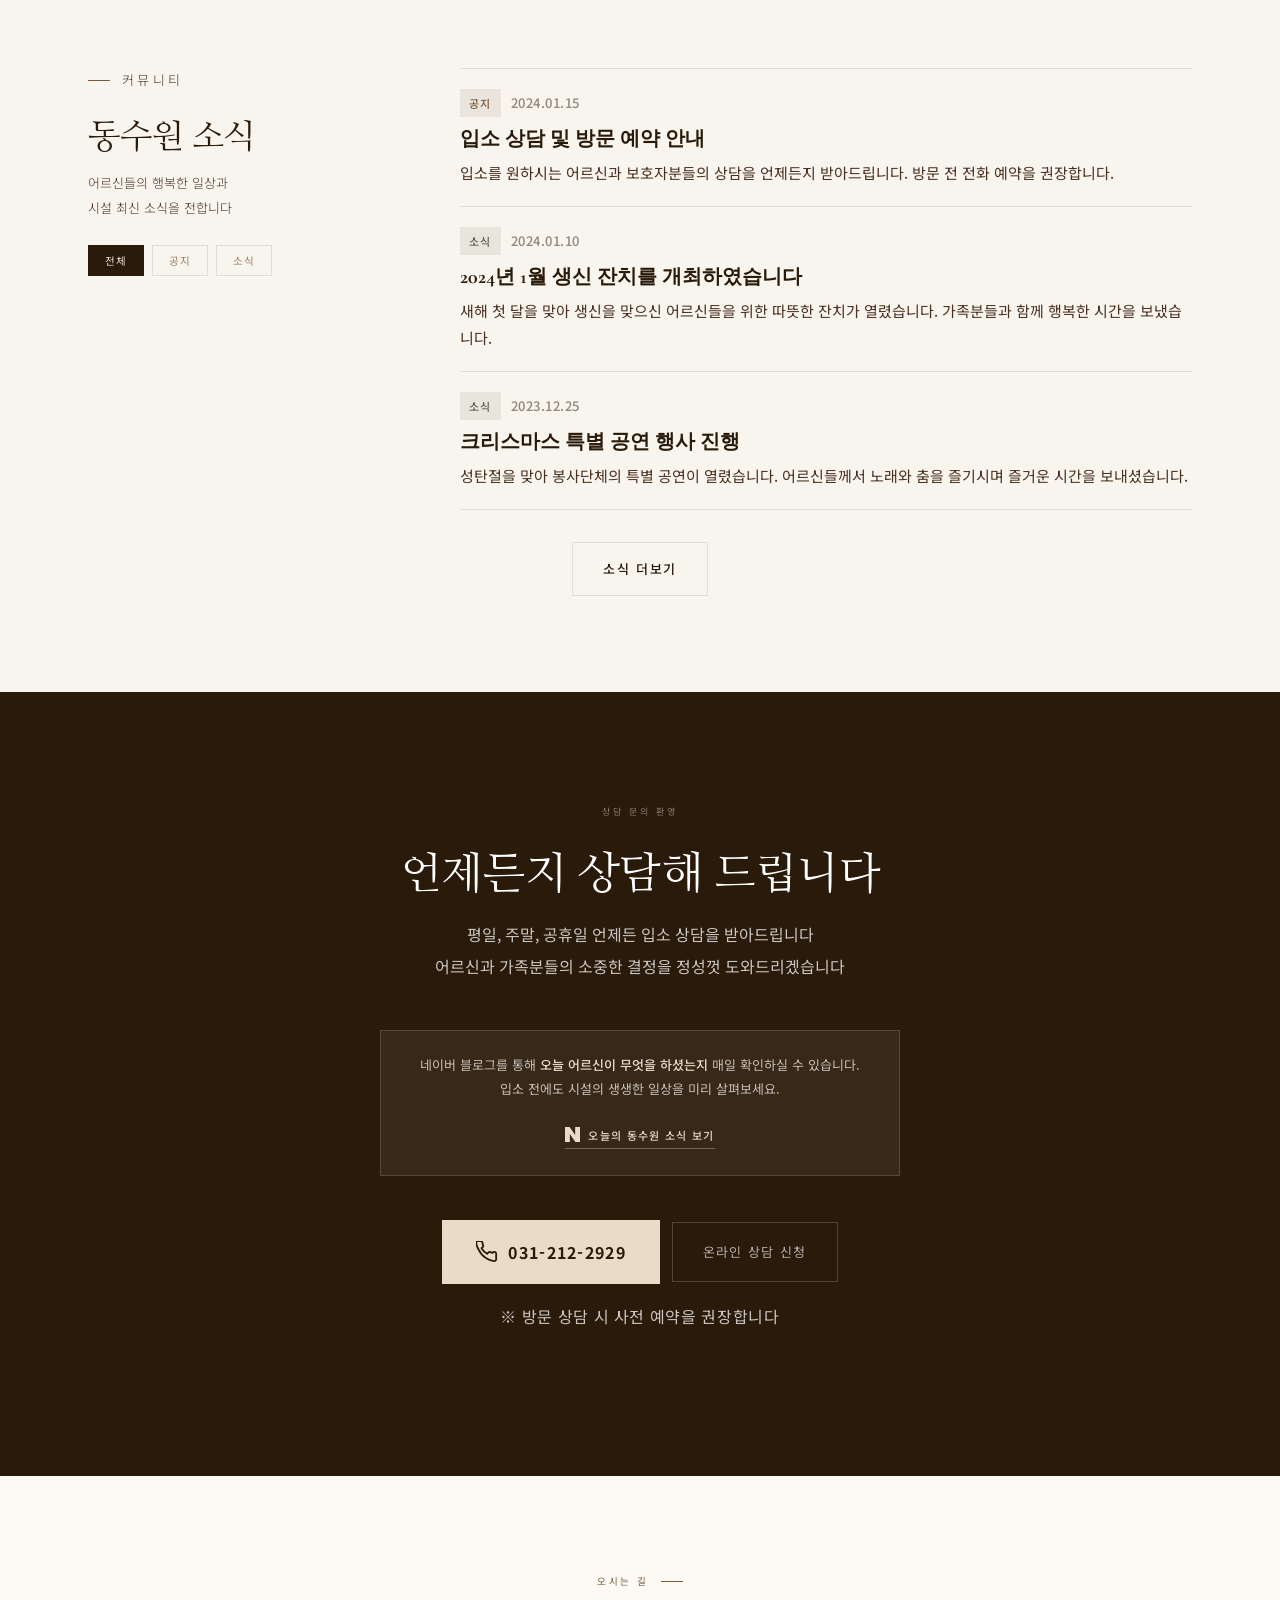
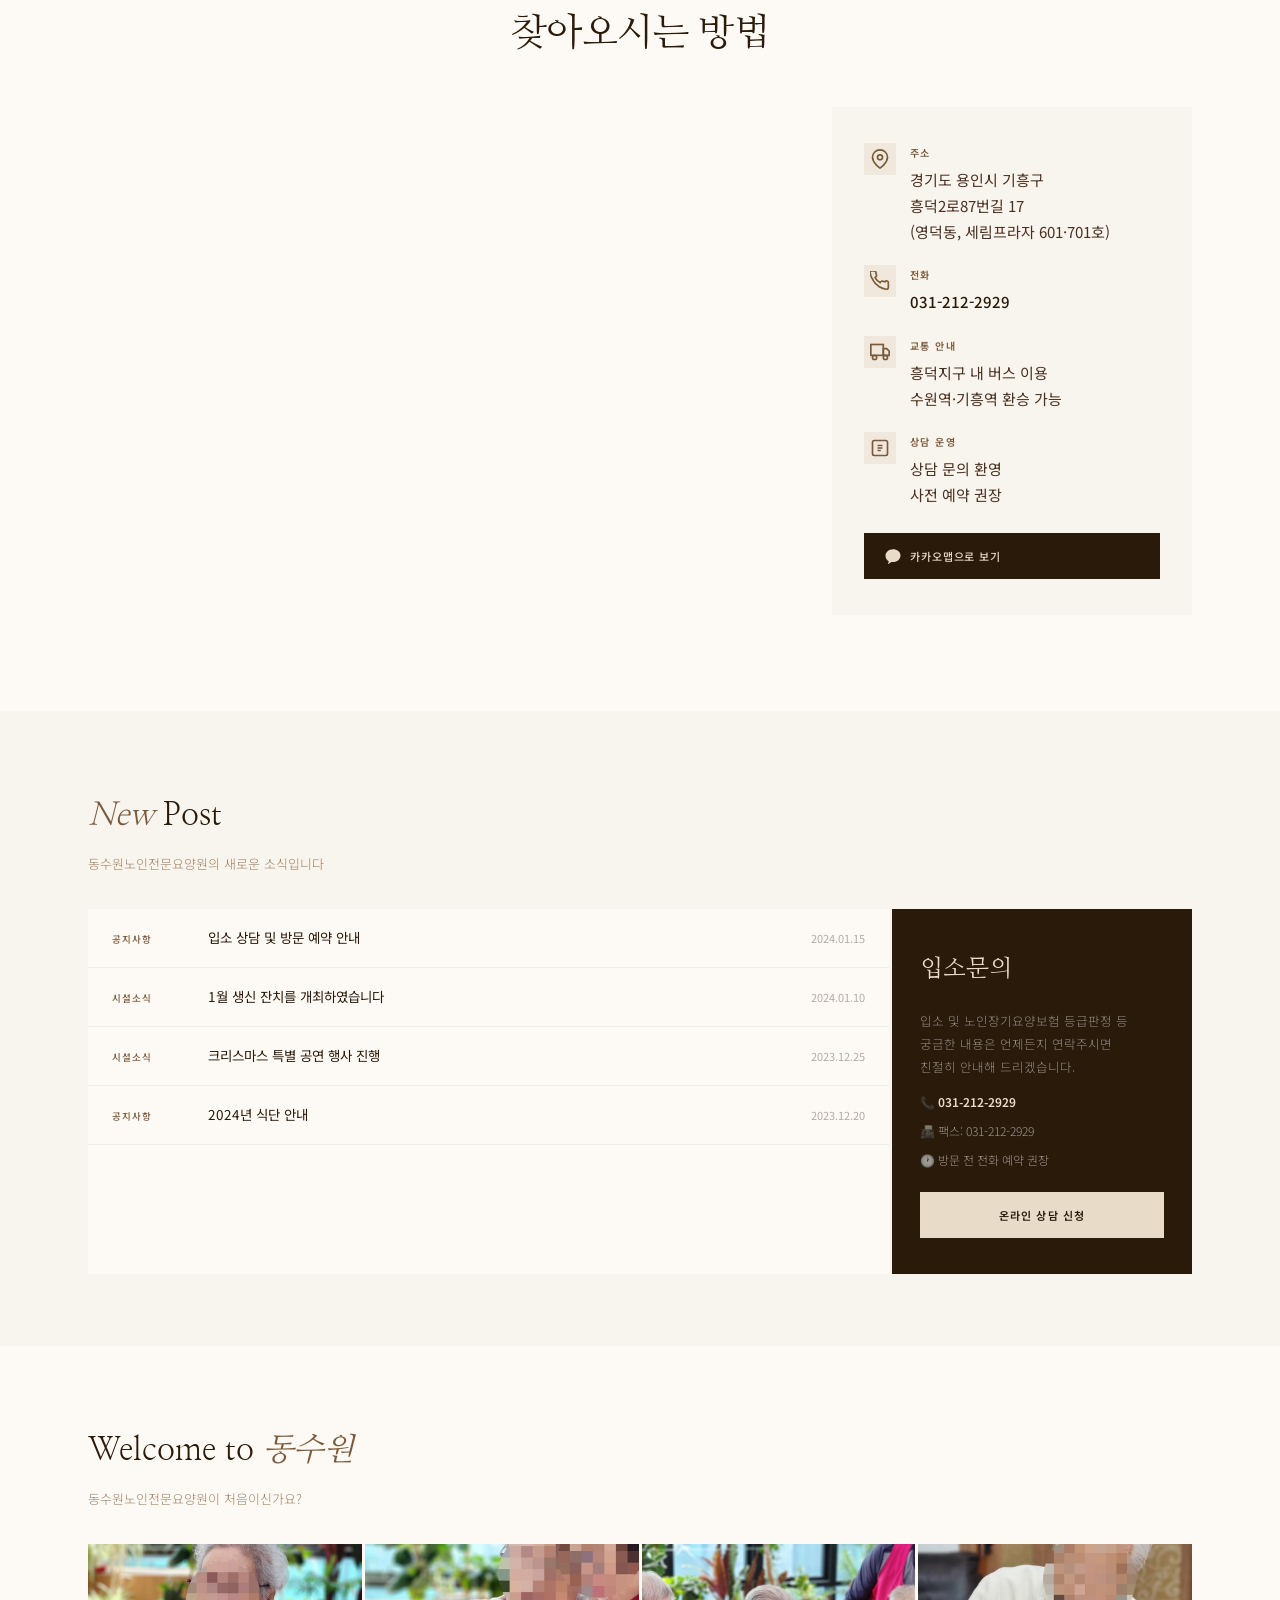
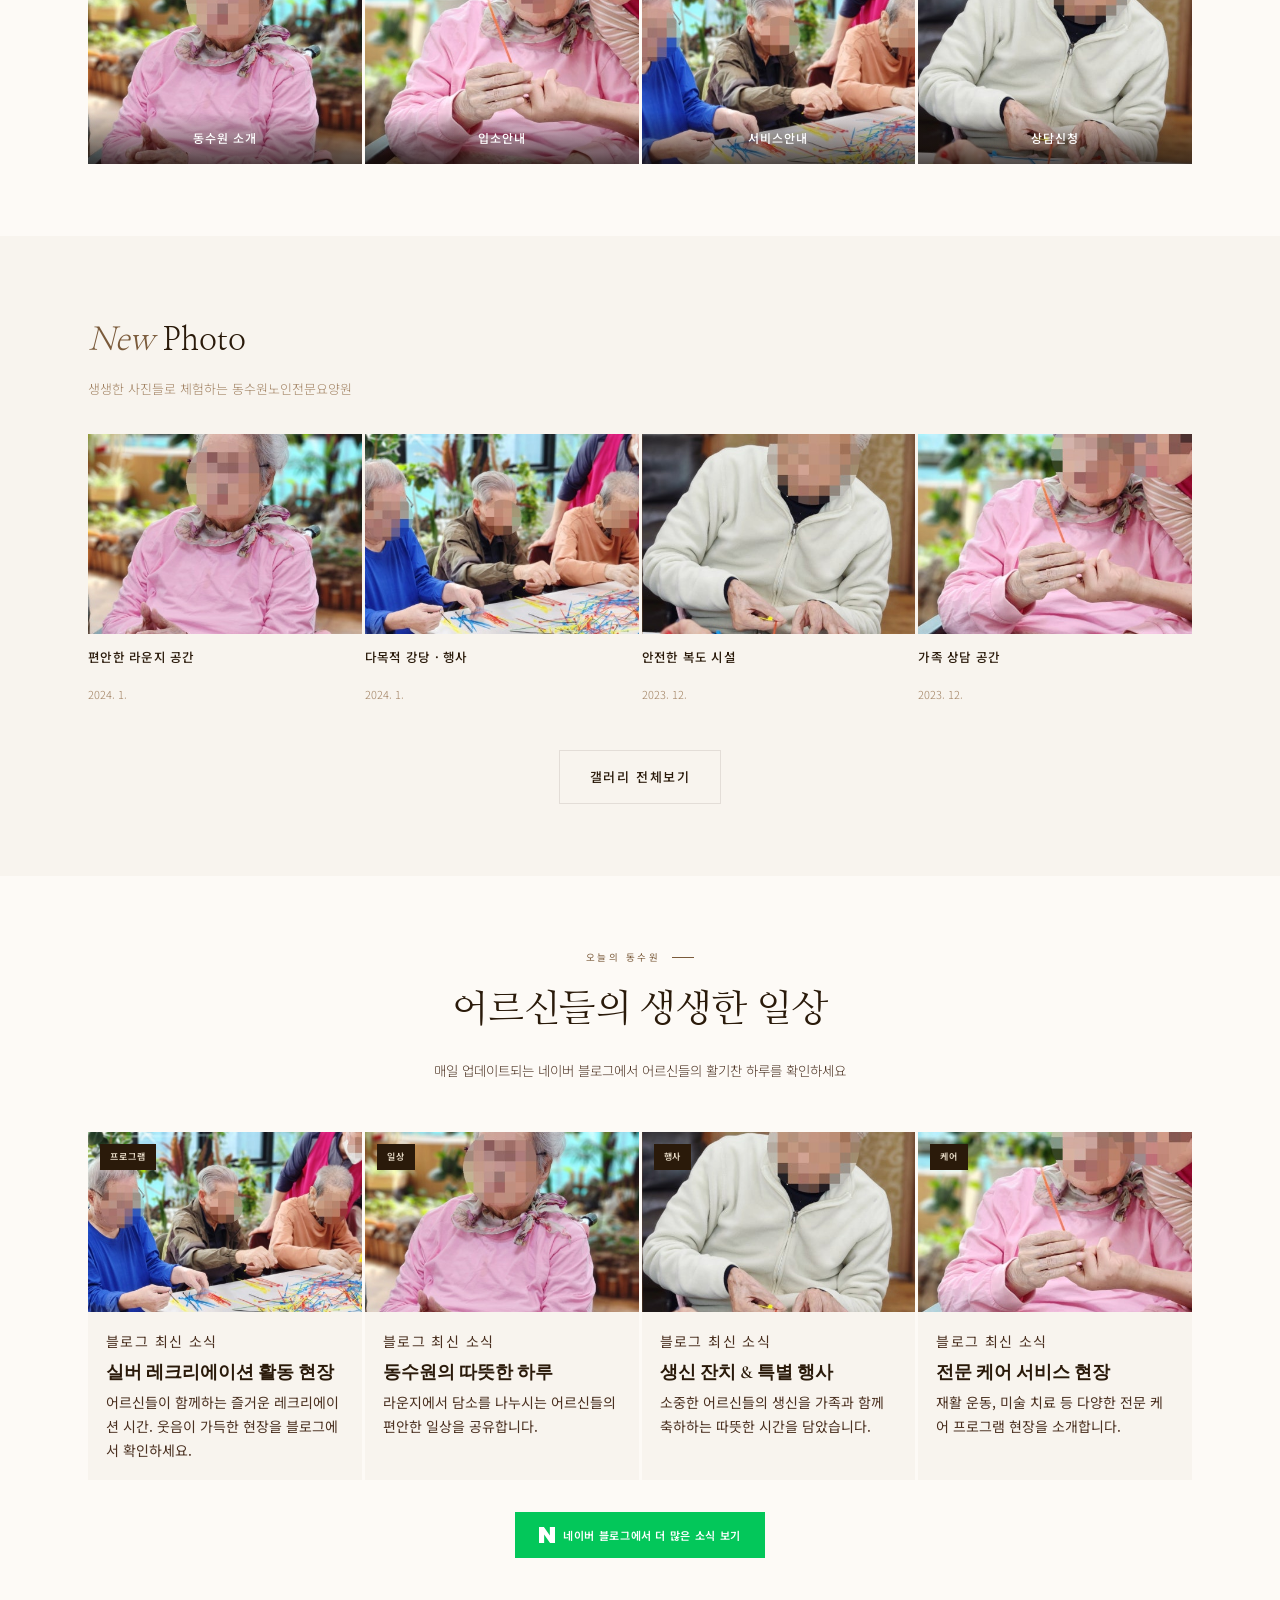
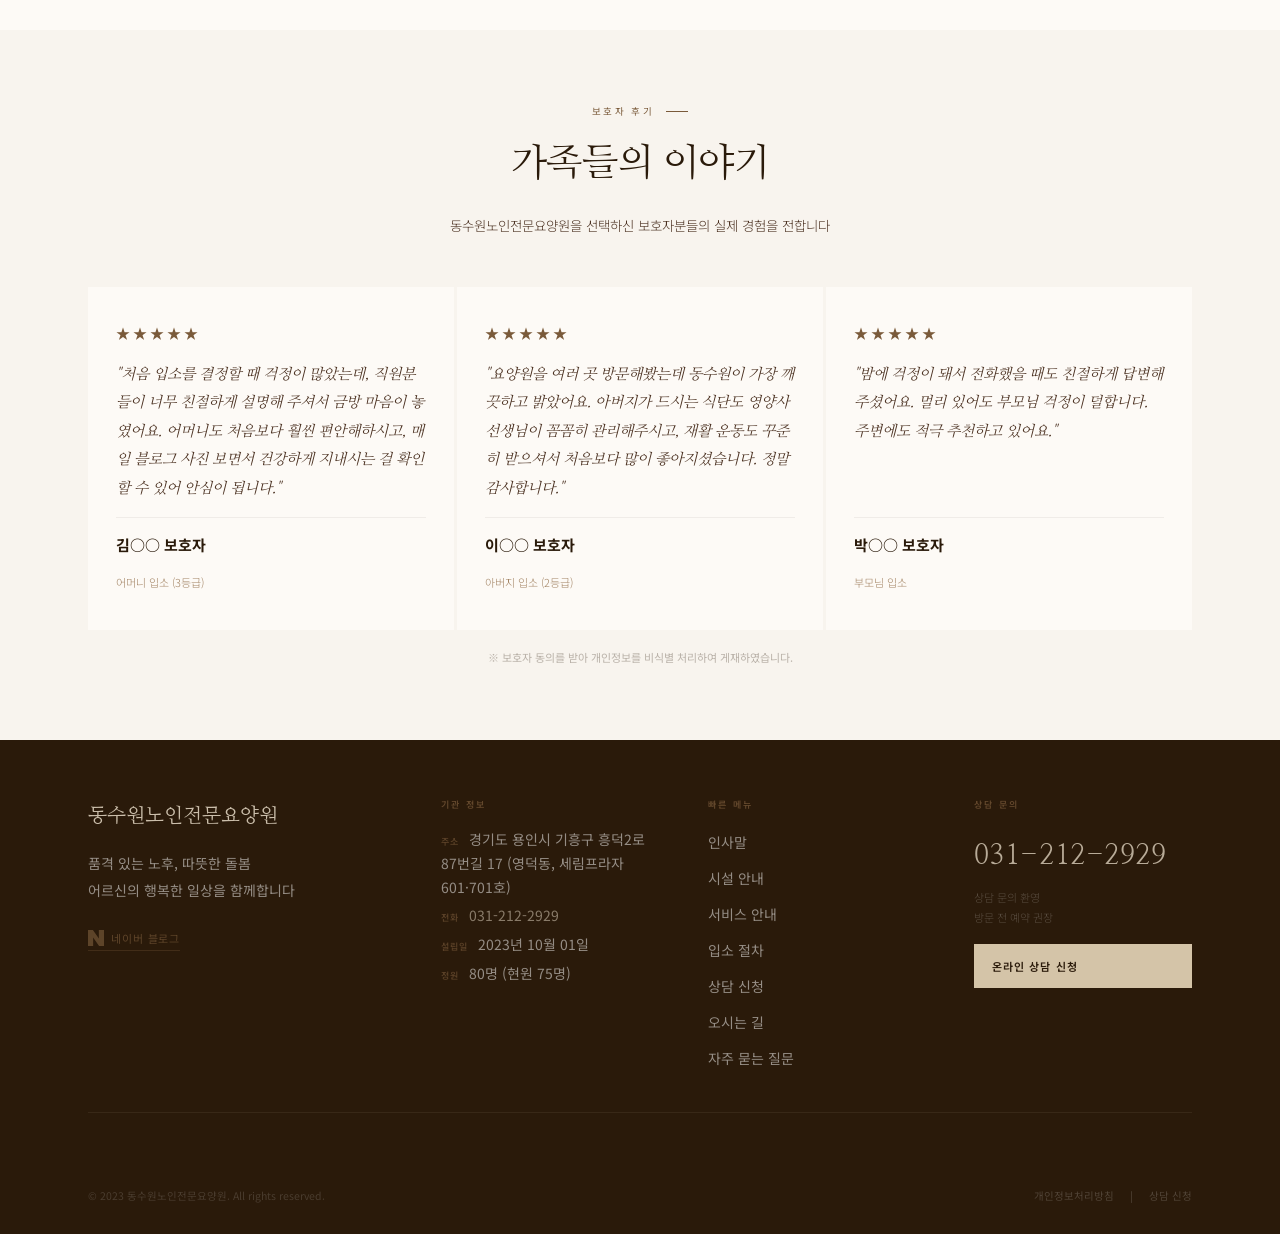
==== commit 7f224b1e: "Add files via upload" ====
--- a/index.html
+++ b/index.html
@@ -119,6 +119,7 @@
             <a href="#" class="nav-link" data-page="services">서비스 안내</a>
             <ul class="sub-menu">
               <li><a href="#" data-page="services">제공 서비스</a></li>
+              <li><a href="#" data-page="program">프로그램 안내</a></li>
             </ul>
           </li>
           <li class="nav-item has-sub">
@@ -940,6 +941,254 @@
       </div>
     </div>
 
+
+    <!-- ########################################## -->
+    <!-- PAGE: 프로그램 안내                        -->
+    <!-- ########################################## -->
+    <div class="page" id="page-program">
+      <div class="page-hero page-hero-sm" style="background-image: linear-gradient(rgba(28,48,32,0.6),rgba(28,48,32,0.6)), url('img-activity-17.jpg')">
+        <div class="container">
+          <nav class="breadcrumb"><a href="#" data-page="home">홈</a> <span>/</span> <a href="#" data-page="services">서비스 안내</a> <span>/</span> 프로그램 안내</nav>
+          <h1>프로그램 안내</h1>
+        </div>
+      </div>
+      <div class="page-body">
+        <div class="container-narrow">
+
+          <!-- 소개 문구 -->
+          <div class="prog-intro">
+            <div class="section-eyebrow">Activity Program</div>
+            <h2 class="prog-intro-title">어르신들의 활기찬 하루</h2>
+            <p class="prog-intro-desc">동수원노인전문요양원은 어르신 한 분 한 분의 신체 기능과 인지 상태를 고려한 다양한 맞춤형 프로그램을 운영합니다. 전문 사회복지사와 요양보호사가 함께하는 따뜻한 활동 현장을 소개합니다.</p>
+          </div>
+
+          <!-- 프로그램 카테고리 탭 -->
+          <div class="prog-tabs">
+            <button class="prog-tab active" data-cat="all">전체</button>
+            <button class="prog-tab" data-cat="cognitive">인지·공예</button>
+            <button class="prog-tab" data-cat="exercise">신체·운동</button>
+            <button class="prog-tab" data-cat="emotional">정서·여가</button>
+          </div>
+
+          <!-- 메이슨리 갤러리 -->
+          <div class="prog-gallery">
+
+            <!-- 대표 와이드 사진 -->
+            <div class="prog-item prog-wide" data-cat="cognitive">
+              <div class="prog-img" style="background-image:url('img-activity-17.jpg')">
+                <div class="prog-overlay">
+                  <span class="prog-tag">인지·공예</span>
+                  <div class="prog-caption">
+                    <h3>색깔 타이 공예 프로그램</h3>
+                    <p>소근육 발달과 인지 기능 향상을 돕는 색깔 타이 분류·조형 활동</p>
+                  </div>
+                </div>
+              </div>
+            </div>
+
+            <!-- 2열 사진 -->
+            <div class="prog-row-2">
+              <div class="prog-item" data-cat="cognitive">
+                <div class="prog-img" style="background-image:url('img-activity-04.jpg')">
+                  <div class="prog-overlay">
+                    <span class="prog-tag">인지·공예</span>
+                    <div class="prog-caption">
+                      <h3>그룹 공예 활동</h3>
+                      <p>함께 만들며 소통하는 즐거운 공예 시간</p>
+                    </div>
+                  </div>
+                </div>
+              </div>
+              <div class="prog-item" data-cat="cognitive">
+                <div class="prog-img" style="background-image:url('img-activity-01.jpg')">
+                  <div class="prog-overlay">
+                    <span class="prog-tag">인지·공예</span>
+                    <div class="prog-caption">
+                      <h3>1:1 집중 케어 활동</h3>
+                      <p>개인별 수준에 맞춘 세심한 1:1 프로그램</p>
+                    </div>
+                  </div>
+                </div>
+              </div>
+            </div>
+
+            <!-- 3열 사진 -->
+            <div class="prog-row-3">
+              <div class="prog-item" data-cat="cognitive">
+                <div class="prog-img" style="background-image:url('img-activity-13.jpg')">
+                  <div class="prog-overlay">
+                    <span class="prog-tag">인지·공예</span>
+                    <div class="prog-caption"><h3>개인 집중 활동</h3></div>
+                  </div>
+                </div>
+              </div>
+              <div class="prog-item" data-cat="cognitive">
+                <div class="prog-img" style="background-image:url('img-activity-14.jpg')">
+                  <div class="prog-overlay">
+                    <span class="prog-tag">인지·공예</span>
+                    <div class="prog-caption"><h3>손 조작 훈련</h3></div>
+                  </div>
+                </div>
+              </div>
+              <div class="prog-item" data-cat="cognitive">
+                <div class="prog-img" style="background-image:url('img-activity-15.jpg')">
+                  <div class="prog-overlay">
+                    <span class="prog-tag">인지·공예</span>
+                    <div class="prog-caption"><h3>집중력 향상 활동</h3></div>
+                  </div>
+                </div>
+              </div>
+            </div>
+
+            <!-- 대표 와이드 사진 2 -->
+            <div class="prog-item prog-wide" data-cat="exercise">
+              <div class="prog-img" style="background-image:url('img-activity-02.jpg')">
+                <div class="prog-overlay">
+                  <span class="prog-tag">신체·운동</span>
+                  <div class="prog-caption">
+                    <h3>신체 활성화 프로그램</h3>
+                    <p>주먹 들기, 스트레칭 등 일상적 신체 기능 향상 활동</p>
+                  </div>
+                </div>
+              </div>
+            </div>
+
+            <!-- 2열 사진 2 -->
+            <div class="prog-row-2">
+              <div class="prog-item" data-cat="emotional">
+                <div class="prog-img" style="background-image:url('img-activity-09.jpg')">
+                  <div class="prog-overlay">
+                    <span class="prog-tag">정서·여가</span>
+                    <div class="prog-caption">
+                      <h3>레크리에이션 활동</h3>
+                      <p>활기찬 단체 레크리에이션으로 정서적 활력 증진</p>
+                    </div>
+                  </div>
+                </div>
+              </div>
+              <div class="prog-item" data-cat="exercise">
+                <div class="prog-img" style="background-image:url('img-activity-11.jpg')">
+                  <div class="prog-overlay">
+                    <span class="prog-tag">신체·운동</span>
+                    <div class="prog-caption">
+                      <h3>스트레칭 체조</h3>
+                      <p>팔·어깨 유연성을 키우는 생활 체조</p>
+                    </div>
+                  </div>
+                </div>
+              </div>
+            </div>
+
+            <!-- 3열 사진 2 -->
+            <div class="prog-row-3">
+              <div class="prog-item" data-cat="emotional">
+                <div class="prog-img" style="background-image:url('img-activity-10.jpg')">
+                  <div class="prog-overlay">
+                    <span class="prog-tag">정서·여가</span>
+                    <div class="prog-caption"><h3>편안한 휴식</h3></div>
+                  </div>
+                </div>
+              </div>
+              <div class="prog-item" data-cat="emotional">
+                <div class="prog-img" style="background-image:url('img-activity-16.jpg')">
+                  <div class="prog-overlay">
+                    <span class="prog-tag">정서·여가</span>
+                    <div class="prog-caption"><h3>성취감 나누기</h3></div>
+                  </div>
+                </div>
+              </div>
+              <div class="prog-item" data-cat="cognitive">
+                <div class="prog-img" style="background-image:url('img-activity-18.jpg')">
+                  <div class="prog-overlay">
+                    <span class="prog-tag">인지·공예</span>
+                    <div class="prog-caption"><h3>소재 탐색 활동</h3></div>
+                  </div>
+                </div>
+              </div>
+            </div>
+
+            <!-- 대표 와이드 사진 3 -->
+            <div class="prog-item prog-wide" data-cat="emotional">
+              <div class="prog-img" style="background-image:url('img-activity-06.jpg')">
+                <div class="prog-overlay">
+                  <span class="prog-tag">정서·여가</span>
+                  <div class="prog-caption">
+                    <h3>직원과 함께하는 1:1 케어</h3>
+                    <p>요양보호사가 어르신 곁에서 함께하며 정서적 안정을 지원합니다</p>
+                  </div>
+                </div>
+              </div>
+            </div>
+
+            <!-- 2열 사진 3 -->
+            <div class="prog-row-2">
+              <div class="prog-item" data-cat="cognitive">
+                <div class="prog-img" style="background-image:url('img-activity-05.jpg')">
+                  <div class="prog-overlay">
+                    <span class="prog-tag">인지·공예</span>
+                    <div class="prog-caption">
+                      <h3>소그룹 인지 프로그램</h3>
+                      <p>서로 도우며 함께하는 소규모 그룹 활동</p>
+                    </div>
+                  </div>
+                </div>
+              </div>
+              <div class="prog-item" data-cat="cognitive">
+                <div class="prog-img" style="background-image:url('img-activity-07.jpg')">
+                  <div class="prog-overlay">
+                    <span class="prog-tag">인지·공예</span>
+                    <div class="prog-caption">
+                      <h3>손 장신구 만들기</h3>
+                      <p>고무줄 링으로 만드는 손 장신구 공예 활동</p>
+                    </div>
+                  </div>
+                </div>
+              </div>
+            </div>
+
+            <!-- 마지막 3열 -->
+            <div class="prog-row-3">
+              <div class="prog-item" data-cat="cognitive">
+                <div class="prog-img" style="background-image:url('img-activity-08.jpg')">
+                  <div class="prog-overlay">
+                    <span class="prog-tag">인지·공예</span>
+                    <div class="prog-caption"><h3>손 협응 훈련</h3></div>
+                  </div>
+                </div>
+              </div>
+              <div class="prog-item" data-cat="cognitive">
+                <div class="prog-img" style="background-image:url('img-activity-12.jpg')">
+                  <div class="prog-overlay">
+                    <span class="prog-tag">인지·공예</span>
+                    <div class="prog-caption"><h3>개인 작업 활동</h3></div>
+                  </div>
+                </div>
+              </div>
+              <div class="prog-item" data-cat="exercise">
+                <div class="prog-img" style="background-image:url('img-activity-03.jpg')">
+                  <div class="prog-overlay">
+                    <span class="prog-tag">신체·운동</span>
+                    <div class="prog-caption"><h3>균형 감각 훈련</h3></div>
+                  </div>
+                </div>
+              </div>
+            </div>
+
+          </div><!-- /prog-gallery -->
+
+          <!-- 하단 블로그 CTA -->
+          <div class="prog-cta">
+            <p>매일 업데이트되는 어르신들의 일상을 블로그에서 확인하세요</p>
+            <a href="https://blog.naver.com/dsw23" target="_blank" class="btn-blog-more">
+              <svg width="16" height="16" viewBox="0 0 24 24" fill="currentColor"><path d="M16.273 12.845L7.376 0H0v24h7.727V11.155L16.624 24H24V0h-7.727z"/></svg>
+              네이버 블로그에서 더 보기
+            </a>
+          </div>
+
+        </div>
+      </div>
+    </div>
+
     <!-- ########################################## -->
     <!-- PAGE: 입소 절차                            -->
     <!-- ########################################## -->
@@ -1366,6 +1615,36 @@
   <script src="firebase-config.js"></script>
   <script src="firebase-cms.js"></script>
   <script src="firebase-consult.js"></script>
-  <script src="script.js"></script>
+  <script src="script.js">
+  // 프로그램 페이지 탭 필터
+  document.addEventListener('click', function(e) {
+    if (e.target.classList.contains('prog-tab')) {
+      const cat = e.target.dataset.cat;
+      // 탭 active
+      document.querySelectorAll('.prog-tab').forEach(t => t.classList.remove('active'));
+      e.target.classList.add('active');
+      // 아이템 필터
+      document.querySelectorAll('.prog-item, .prog-row-2, .prog-row-3').forEach(el => {
+        if (cat === 'all') {
+          el.style.display = '';
+        } else {
+          if (el.dataset.cat) {
+            el.style.display = el.dataset.cat === cat ? '' : 'none';
+          } else {
+            // row 컨테이너는 자식 확인
+            const kids = el.querySelectorAll('.prog-item');
+            let hasVisible = false;
+            kids.forEach(k => {
+              if (k.dataset.cat === cat) { k.style.display = ''; hasVisible = true; }
+              else k.style.display = 'none';
+            });
+            el.style.display = hasVisible ? '' : 'none';
+          }
+        }
+      });
+    }
+  });
+
+</script>
 </body>
 </html>
--- a/style.css
+++ b/style.css
@@ -33,9 +33,9 @@
   font-family: 'Noto Sans KR', sans-serif;
   background: var(--ww);
   color: var(--bark);
-  font-weight: 300;
-  font-size: 17px;
-  line-height: 1.9;
+  font-weight: 400;
+  font-size: 19px;
+  line-height: 2.0;
   -webkit-font-smoothing: antialiased;
 }
 
@@ -73,9 +73,9 @@
 }
 .notice-banner-icon { display: none; }
 .notice-banner-text {
-  font-size: 11.5px;
-  color: var(--bark);
-  font-weight: 500;
+  font-size: 14px;
+  color: var(--bark);
+  font-weight: 700;
   letter-spacing: 0.04em;
   flex: 1;
 }
@@ -143,8 +143,8 @@
 .logo-text { display: flex; flex-direction: column; }
 .logo-main {
   font-family: 'Nanum Myeongjo', 'Cormorant', serif;
-  font-size: 20px;
-  font-weight: 500;
+  font-size: 22px;
+  font-weight: 700;
   color: var(--bark);
   letter-spacing: 0.04em;
   line-height: 1.2;
@@ -166,11 +166,11 @@
   padding: 0 20px;
   height: 72px;
   line-height: 72px;
-  font-size: 12px;
+  font-size: 13px;
   color: var(--bark-mid);
   letter-spacing: 0.1em;
   text-transform: uppercase;
-  font-weight: 400;
+  font-weight: 600;
   transition: color 0.2s;
 }
 .nav-link:hover { color: var(--bark); }
@@ -200,11 +200,11 @@
 .sub-menu li a {
   display: block;
   padding: 9px 20px;
-  font-size: 11.5px;
+  font-size: 13px;
   color: var(--bark-mid);
   letter-spacing: 0.04em;
   transition: background 0.15s, color 0.15s;
-  font-weight: 300;
+  font-weight: 500;
 }
 .sub-menu li a:hover {
   background: var(--cream);
@@ -277,8 +277,8 @@
 }
 .slide-title {
   font-family: 'Nanum Myeongjo', 'Cormorant', serif;
-  font-size: 52px;
-  font-weight: 300;
+  font-size: 58px;
+  font-weight: 500;
   color: #fff;
   line-height: 1.08;
   letter-spacing: -0.02em;
@@ -290,9 +290,9 @@
   display: block;
 }
 .slide-desc {
-  font-size: 15px;
-  color: rgba(255,255,255,0.55);
-  font-weight: 300;
+  font-size: 16px;
+  color: rgba(255,255,255,0.75);
+  font-weight: 400;
   line-height: 2;
   margin-bottom: 44px;
   letter-spacing: 0.04em;
@@ -301,11 +301,11 @@
 .btn-hero-primary {
   background: var(--sand);
   color: var(--bark);
-  padding: 13px 30px;
-  font-size: 11px;
-  letter-spacing: 0.14em;
-  text-transform: uppercase;
-  font-weight: 600;
+  padding: 14px 32px;
+  font-size: 14px;
+  letter-spacing: 0.1em;
+  text-transform: uppercase;
+  font-weight: 700;
   border: none;
   font-family: 'Noto Sans KR', sans-serif;
   display: inline-block;
@@ -313,7 +313,7 @@
 }
 .btn-hero-primary:hover { background: var(--sand-dk); }
 .btn-hero-outline {
-  font-size: 11px;
+  font-size: 13px;
   color: rgba(232,220,200,0.8);
   letter-spacing: 0.14em;
   text-transform: uppercase;
@@ -428,9 +428,10 @@
   flex-shrink: 0;
 }
 .quick-icon-wrap svg { color: var(--bark-lt); }
+.qi-desc { font-size: 12px; color: var(--bark-lt); font-weight: 400; line-height: 1.5; }
 .quick-item span {
-  font-size: 12px;
-  font-weight: 500;
+  font-size: 14px;
+  font-weight: 700;
   color: var(--bark);
   letter-spacing: 0.04em;
   line-height: 1.3;
@@ -507,23 +508,23 @@
 }
 .section-title {
   font-family: 'Nanum Myeongjo', 'Cormorant', serif;
-  font-size: 34px;
-  font-weight: 300;
+  font-size: 38px;
+  font-weight: 500;
   color: var(--bark);
   line-height: 1.25;
   letter-spacing: -0.01em;
   margin-bottom: 24px;
 }
 .about-desc {
-  font-size: 15px;
+  font-size: 16px;
   color: var(--bark-mid);
   line-height: 2.1;
-  font-weight: 300;
+  font-weight: 400;
   margin-bottom: 32px;
 }
 .btn-primary {
   display: inline-block;
-  font-size: 11px;
+  font-size: 13px;
   color: var(--bark);
   letter-spacing: 0.16em;
   text-transform: uppercase;
@@ -631,17 +632,17 @@
 }
 .space-panel-info h3 {
   font-family: 'Nanum Myeongjo', 'Cormorant', serif;
-  font-size: 26px;
+  font-size: 28px;
   font-weight: 400;
   color: var(--bark);
   margin-bottom: 14px;
   line-height: 1.3;
 }
 .space-panel-info p {
-  font-size: 13px;
+  font-size: 15px;
   color: var(--bark-mid);
   line-height: 2;
-  font-weight: 300;
+  font-weight: 400;
   margin-bottom: 24px;
 }
 .btn-text {
@@ -695,17 +696,17 @@
 .service-icon svg { color: var(--bark-lt); }
 .service-card h3 {
   font-family: 'Nanum Myeongjo', 'Cormorant', serif;
-  font-size: 20px;
-  font-weight: 400;
+  font-size: 22px;
+  font-weight: 600;
   color: var(--bark);
   line-height: 1.3;
   letter-spacing: 0.01em;
 }
 .service-card p {
-  font-size: 14px;
+  font-size: 15px;
   color: var(--bark-mid);
   line-height: 1.85;
-  font-weight: 300;
+  font-weight: 400;
 }
 .services-cta {
   text-align: center;
@@ -769,7 +770,7 @@
   margin-bottom: 8px;
 }
 .news-tag {
-  font-size: 9.5px;
+  font-size: 11px;
   color: var(--bark-lt);
   letter-spacing: 0.12em;
   text-transform: uppercase;
@@ -779,11 +780,11 @@
 }
 .news-tag-notice { background: rgba(122,90,58,0.1); color: var(--bark-lt); }
 .news-tag-event  { background: rgba(90,96,72,0.1); color: #5A6048; }
-.news-date { font-size: 11px; color: rgba(42,26,10,0.35); letter-spacing: 0.04em; }
+.news-date { font-size: 13px; color: rgba(42,26,10,0.5); letter-spacing: 0.04em; font-weight: 500; }
 .news-card h4 {
   font-family: 'Nanum Myeongjo', 'Cormorant', serif;
-  font-size: 18px;
-  font-weight: 400;
+  font-size: 20px;
+  font-weight: 700;
   color: var(--bark);
   margin-bottom: 6px;
   line-height: 1.4;
@@ -791,17 +792,17 @@
 .news-card h4 a { transition: color 0.15s; }
 .news-card h4 a:hover { color: var(--bark-lt); }
 .news-card p {
-  font-size: 14px;
+  font-size: 15px;
   color: var(--bark-mid);
   line-height: 1.8;
-  font-weight: 300;
+  font-weight: 400;
 }
 .news-more-wrap { text-align: center; margin-top: 32px; }
 .btn-outline-dark {
   display: inline-block;
-  padding: 12px 28px;
+  padding: 13px 30px;
   border: 1px solid var(--border);
-  font-size: 11px;
+  font-size: 13px;
   color: var(--bark);
   letter-spacing: 0.12em;
   text-transform: uppercase;
@@ -834,18 +835,18 @@
 }
 .cta-inner h2 {
   font-family: 'Nanum Myeongjo', 'Cormorant', serif;
-  font-size: 40px;
-  font-weight: 300;
+  font-size: 44px;
+  font-weight: 500;
   color: #fff;
   line-height: 1.18;
   margin-bottom: 16px;
   letter-spacing: -0.01em;
 }
 .cta-inner > p {
-  font-size: 15px;
-  color: rgba(255,255,255,0.45);
+  font-size: 16px;
+  color: rgba(255,255,255,0.75);
   line-height: 2;
-  font-weight: 300;
+  font-weight: 400;
   margin-bottom: 48px;
 }
 .cta-blog-msg {
@@ -888,9 +889,9 @@
   gap: 10px;
   background: var(--sand);
   color: var(--bark);
-  padding: 15px 32px;
-  font-size: 13px;
-  font-weight: 600;
+  padding: 16px 34px;
+  font-size: 16px;
+  font-weight: 700;
   letter-spacing: 0.08em;
   border: none;
   font-family: 'Noto Sans KR', sans-serif;
@@ -900,9 +901,9 @@
 .cta-btn-phone:hover { background: var(--sand-dk); }
 .cta-btn-online {
   display: inline-block;
-  padding: 15px 28px;
+  padding: 16px 30px;
   border: 1px solid rgba(255,255,255,0.18);
-  font-size: 11.5px;
+  font-size: 13px;
   color: rgba(255,255,255,0.65);
   letter-spacing: 0.1em;
   text-transform: uppercase;
@@ -965,10 +966,10 @@
   margin-bottom: 4px;
 }
 .map-info-item p {
-  font-size: 12.5px;
+  font-size: 15px;
   color: var(--bark-mid);
   line-height: 1.75;
-  font-weight: 300;
+  font-weight: 400;
 }
 .map-tel-link {
   color: var(--bark);
@@ -1220,9 +1221,9 @@
   padding: 4px 10px;
 }
 .blog-feed-info { padding: 18px; }
-.blog-feed-date { font-size: 9.5px; color: var(--bark-lt); font-weight: 500; letter-spacing: 0.1em; text-transform: uppercase; margin-bottom: 6px; }
-.blog-feed-info h4 { font-family: 'Nanum Myeongjo', 'Cormorant', serif; font-size: 16px; font-weight: 400; color: var(--bark); margin-bottom: 6px; line-height: 1.4; }
-.blog-feed-info p { font-size: 12px; color: var(--bark-mid); line-height: 1.7; font-weight: 300; }
+.blog-feed-date { font-size: 12px; color: var(--bark-lt); font-weight: 500; letter-spacing: 0.1em; text-transform: uppercase; margin-bottom: 6px; }
+.blog-feed-info h4 { font-family: 'Nanum Myeongjo', 'Cormorant', serif; font-size: 18px; font-weight: 600; color: var(--bark); margin-bottom: 6px; line-height: 1.4; }
+.blog-feed-info p { font-size: 14px; color: var(--bark-mid); line-height: 1.7; font-weight: 400; }
 .blog-feed-more { text-align: center; }
 .btn-blog-more {
   display: inline-flex;
@@ -1266,16 +1267,16 @@
 }
 .review-stars { color: var(--bark-lt); font-size: 14px; letter-spacing: 3px; }
 .review-text {
-  font-size: 13.5px;
+  font-size: 15px;
   color: var(--bark-mid);
   line-height: 1.9;
-  font-weight: 300;
+  font-weight: 400;
   font-style: italic;
   font-family: 'Nanum Myeongjo', 'Cormorant', serif;
   flex: 1;
 }
 .review-author { padding-top: 12px; border-top: 1px solid var(--border-lt); }
-.review-name { font-size: 12px; font-weight: 600; color: var(--bark); display: block; }
+.review-name { font-size: 15px; font-weight: 700; color: var(--bark); display: block; }
 .review-rel { font-size: 11px; color: var(--bark-pale); font-weight: 300; }
 .review-notice { font-size: 11px; color: rgba(42,26,10,0.3); text-align: center; }
 
@@ -1311,7 +1312,7 @@
 .page-hero h1 {
   font-family: 'Nanum Myeongjo', 'Cormorant', serif;
   font-size: 44px;
-  font-weight: 300;
+  font-weight: 500;
   color: #fff;
   letter-spacing: -0.01em;
   line-height: 1.2;
@@ -1331,9 +1332,9 @@
 .greeting-text {}
 .greeting-open { font-family: 'Nanum Myeongjo', 'Cormorant', serif; font-size: 18px; color: var(--bark-pale); margin-bottom: 12px; font-style: italic; }
 .greeting-text h2 { font-family: 'Nanum Myeongjo', 'Cormorant', serif; font-size: 34px; font-weight: 400; color: var(--bark); margin-bottom: 28px; line-height: 1.3; }
-.greeting-body p { font-size: 14.5px; color: var(--bark-mid); line-height: 2.1; font-weight: 300; margin-bottom: 18px; }
+.greeting-body p { font-size: 16px; color: var(--bark-mid); line-height: 2.1; font-weight: 400; margin-bottom: 18px; }
 .greeting-body a { color: var(--bark-lt); font-weight: 500; }
-.greeting-sign { font-family: 'Nanum Myeongjo', 'Cormorant', serif; font-size: 17px; color: var(--bark-pale); margin-top: 28px; font-style: italic; }
+.greeting-sign { font-family: 'Nanum Myeongjo', 'Cormorant', serif; font-size: 18px; color: var(--bark-pale); margin-top: 28px; font-style: italic; }
 
 /* =====================================================
    VISION PAGE
@@ -1598,7 +1599,7 @@
 }
 .step-content { padding: 22px 24px; }
 .step-content h3 { font-family: 'Nanum Myeongjo', 'Cormorant', serif; font-size: 20px; font-weight: 400; color: var(--bark); margin-bottom: 6px; }
-.step-content p { font-size: 13px; color: var(--bark-mid); line-height: 1.85; font-weight: 300; }
+.step-content p { font-size: 15px; color: var(--bark-mid); line-height: 1.85; font-weight: 400; }
 .step-content a { color: var(--bark-lt); font-weight: 500; }
 .process-arrow { text-align: left; padding: 0 0 0 28px; font-size: 18px; color: rgba(122,90,58,0.3); line-height: 1; margin: -1px 0; }
 .process-cta { margin-top: 48px; padding: 36px; background: var(--cream); text-align: center; }
@@ -1635,7 +1636,7 @@
 .consult-form { display: flex; flex-direction: column; gap: 18px; }
 .form-row { display: grid; grid-template-columns: 1fr 1fr; gap: 14px; }
 .form-group { display: flex; flex-direction: column; gap: 7px; }
-.form-group label { font-size: 12px; color: var(--bark-mid); font-weight: 500; letter-spacing: 0.04em; }
+.form-group label { font-size: 14px; color: var(--bark-mid); font-weight: 600; letter-spacing: 0.04em; }
 .req { color: var(--bark-lt); }
 .form-group input,
 .form-group select,
@@ -1644,10 +1645,10 @@
   padding: 12px 16px;
   border: 1px solid var(--border);
   background: var(--cream);
-  font-size: 13.5px;
+  font-size: 15px;
   color: var(--bark);
   font-family: 'Noto Sans KR', sans-serif;
-  font-weight: 300;
+  font-weight: 400;
   line-height: 1.5;
   outline: none;
   transition: border-color 0.15s, background 0.15s;
@@ -1695,8 +1696,8 @@
 .btn-submit {
   background: var(--bark);
   color: var(--sand);
-  padding: 16px 32px;
-  font-size: 13px;
+  padding: 17px 32px;
+  font-size: 15px;
   font-family: 'Noto Sans KR', sans-serif;
   font-weight: 600;
   letter-spacing: 0.08em;
@@ -1726,8 +1727,8 @@
 }
 .board-item:first-child { border-top: 1px solid var(--border); }
 .board-item:hover .board-title { color: var(--bark-lt); }
-.board-tag { font-size: 9.5px; color: var(--bark-lt); letter-spacing: 0.1em; text-transform: uppercase; font-weight: 500; }
-.board-title { font-size: 14px; color: var(--bark); font-weight: 400; line-height: 1.5; }
+.board-tag { font-size: 11px; color: var(--bark-lt); letter-spacing: 0.08em; text-transform: uppercase; font-weight: 600; }
+.board-title { font-size: 16px; color: var(--bark); font-weight: 600; line-height: 1.5; }
 .board-date { font-size: 11px; color: rgba(42,26,10,0.35); text-align: right; }
 .board-empty { padding: 56px; text-align: center; color: var(--bark-pale); font-size: 14px; font-family: 'Nanum Myeongjo', 'Cormorant', serif; }
 
@@ -1815,8 +1816,8 @@
   cursor: pointer;
   text-align: left;
   font-family: 'Noto Sans KR', sans-serif;
-  font-size: 15px;
-  font-weight: 500;
+  font-size: 17px;
+  font-weight: 700;
   color: var(--bark);
   line-height: 1.55;
   transition: color 0.15s;
@@ -1825,7 +1826,7 @@
 .faq-q[aria-expanded="true"] { color: var(--bark-lt); }
 .faq-arrow { font-size: 16px; flex-shrink: 0; transition: transform 0.3s; color: var(--bark-lt); line-height: 1.3; margin-top: 2px; }
 .faq-q[aria-expanded="true"] .faq-arrow { transform: rotate(180deg); }
-.faq-a { display: none; padding: 0 4px 24px; font-size: 14px; color: var(--bark-mid); line-height: 1.9; font-weight: 300; }
+.faq-a { display: none; padding: 0 4px 24px; font-size: 16px; font-weight: 400; color: var(--bark-mid); line-height: 1.9; font-weight: 300; }
 .faq-a.open { display: block; }
 .faq-a ul { margin: 10px 0 12px 20px; }
 .faq-a ul li { margin-bottom: 5px; list-style: disc; }
@@ -1871,16 +1872,16 @@
 .logo-emblem-sm { display: none; }
 .footer-logo-main {
   font-family: 'Nanum Myeongjo', 'Cormorant', serif;
-  font-size: 18px;
+  font-size: 20px;
   font-weight: 400;
   color: rgba(232,220,200,0.85);
   display: block;
 }
 .footer-tagline {
-  font-size: 12px;
-  color: rgba(255,255,255,0.28);
+  font-size: 14px;
+  color: rgba(255,255,255,0.5);
   line-height: 1.9;
-  font-weight: 300;
+  font-weight: 400;
   margin-bottom: 16px;
 }
 .footer-blog-link {
@@ -1911,16 +1912,16 @@
   margin-bottom: 14px;
 }
 .footer-info ul { display: flex; flex-direction: column; gap: 5px; }
-.footer-info li { font-size: 12px; color: rgba(255,255,255,0.3); font-weight: 300; line-height: 1.7; }
+.footer-info li { font-size: 14px; color: rgba(255,255,255,0.5); font-weight: 400; line-height: 1.7; }
 .footer-info li span { color: rgba(122,90,58,0.6); font-size: 9px; letter-spacing: 0.1em; text-transform: uppercase; font-weight: 600; margin-right: 6px; }
 .footer-info a { color: rgba(232,220,200,0.5); transition: color 0.15s; }
 .footer-info a:hover { color: var(--sand); }
 
 .footer-quick ul { display: flex; flex-direction: column; gap: 8px; }
 .footer-quick a {
-  font-size: 12px;
-  color: rgba(255,255,255,0.32);
-  font-weight: 300;
+  font-size: 14px;
+  color: rgba(255,255,255,0.5);
+  font-weight: 400;
   transition: color 0.15s;
   text-decoration: none;
   display: block;
@@ -1929,7 +1930,7 @@
 
 .footer-tel {
   font-family: 'Nanum Myeongjo', 'Cormorant', serif;
-  font-size: 26px;
+  font-size: 28px;
   color: rgba(232,220,200,0.75);
   display: block;
   margin-bottom: 4px;
@@ -1983,8 +1984,8 @@
   border: none;
   cursor: pointer;
   font-family: 'Noto Sans KR', sans-serif;
-  font-size: 10px;
-  font-weight: 500;
+  font-size: 11px;
+  font-weight: 700;
   letter-spacing: 0.04em;
   text-decoration: none;
   transition: all 0.2s;
@@ -2035,9 +2036,9 @@
   width: 100%;
   background: none;
   border: none;
-  padding: 14px 24px;
+  padding: 16px 24px;
   text-align: left;
-  font-size: 13px;
+  font-size: 16px;
   font-weight: 500;
   color: var(--bark);
   cursor: pointer;
@@ -2050,8 +2051,8 @@
 .mobile-sub.open { display: block; }
 .mobile-sub li a {
   display: block;
-  padding: 10px 24px 10px 36px;
-  font-size: 12.5px;
+  padding: 12px 24px 12px 36px;
+  font-size: 14px;
   color: var(--bark-mid);
   font-weight: 300;
   letter-spacing: 0.03em;
@@ -2235,3 +2236,201 @@
 
 /* 선택 영역 */
 ::selection { background: var(--sand); color: var(--bark); }
+
+/* =====================================================
+   PROGRAM PAGE — 프로그램 안내
+   ===================================================== */
+
+.prog-intro {
+  text-align: center;
+  padding: 64px 0 48px;
+  border-bottom: 1px solid var(--border);
+  margin-bottom: 48px;
+}
+.prog-intro .section-eyebrow {
+  justify-content: center;
+  margin-bottom: 16px;
+}
+.prog-intro .section-eyebrow::before { display: none; }
+.prog-intro-title {
+  font-family: 'Nanum Myeongjo', 'Cormorant', serif;
+  font-size: 36px;
+  font-weight: 400;
+  color: var(--bark);
+  margin-bottom: 16px;
+  line-height: 1.3;
+}
+.prog-intro-desc {
+  font-size: 15px;
+  color: var(--bark-mid);
+  line-height: 2;
+  font-weight: 300;
+  max-width: 600px;
+  margin: 0 auto;
+}
+
+/* 카테고리 탭 */
+.prog-tabs {
+  display: flex;
+  justify-content: center;
+  gap: 0;
+  margin-bottom: 40px;
+  border-bottom: 1px solid var(--border);
+}
+.prog-tab {
+  padding: 12px 28px;
+  background: none;
+  border: none;
+  border-bottom: 2px solid transparent;
+  margin-bottom: -1px;
+  font-size: 13px;
+  color: var(--bark-pale);
+  letter-spacing: 0.08em;
+  cursor: pointer;
+  font-family: 'Noto Sans KR', sans-serif;
+  font-weight: 400;
+  transition: all 0.15s;
+}
+.prog-tab.active,
+.prog-tab:hover {
+  color: var(--bark);
+  border-bottom-color: var(--bark-lt);
+  font-weight: 500;
+}
+
+/* 갤러리 레이아웃 */
+.prog-gallery {
+  display: flex;
+  flex-direction: column;
+  gap: 4px;
+  margin-bottom: 56px;
+}
+
+/* 와이드 (1열 전체) */
+.prog-wide {
+  width: 100%;
+}
+.prog-wide .prog-img {
+  height: 420px;
+}
+
+/* 2열 */
+.prog-row-2 {
+  display: grid;
+  grid-template-columns: 1fr 1fr;
+  gap: 4px;
+}
+.prog-row-2 .prog-img {
+  height: 300px;
+}
+
+/* 3열 */
+.prog-row-3 {
+  display: grid;
+  grid-template-columns: 1fr 1fr 1fr;
+  gap: 4px;
+}
+.prog-row-3 .prog-img {
+  height: 240px;
+}
+
+/* 공통 사진 카드 */
+.prog-item { overflow: hidden; }
+.prog-item.hidden { display: none; }
+
+.prog-img {
+  width: 100%;
+  background-size: cover;
+  background-position: center;
+  position: relative;
+  overflow: hidden;
+  cursor: pointer;
+  transition: transform 0.4s ease;
+}
+.prog-item:hover .prog-img { transform: scale(1.03); }
+
+/* 오버레이 */
+.prog-overlay {
+  position: absolute;
+  inset: 0;
+  background: linear-gradient(
+    to top,
+    rgba(20,10,4,0.82) 0%,
+    rgba(20,10,4,0.3) 45%,
+    rgba(20,10,4,0) 100%
+  );
+  display: flex;
+  flex-direction: column;
+  justify-content: flex-end;
+  padding: 24px;
+  opacity: 0;
+  transition: opacity 0.3s ease;
+}
+.prog-item:hover .prog-overlay { opacity: 1; }
+
+/* 와이드는 항상 오버레이 살짝 보임 */
+.prog-wide .prog-overlay {
+  opacity: 1;
+  background: linear-gradient(
+    to top,
+    rgba(20,10,4,0.75) 0%,
+    rgba(20,10,4,0.1) 60%,
+    rgba(20,10,4,0) 100%
+  );
+}
+
+.prog-tag {
+  display: inline-block;
+  background: var(--sand);
+  color: var(--bark);
+  font-size: 10px;
+  font-weight: 700;
+  letter-spacing: 0.1em;
+  text-transform: uppercase;
+  padding: 4px 11px;
+  margin-bottom: 10px;
+  align-self: flex-start;
+}
+
+.prog-caption h3 {
+  font-family: 'Nanum Myeongjo', 'Cormorant', serif;
+  font-size: 18px;
+  font-weight: 400;
+  color: #fff;
+  margin-bottom: 6px;
+  line-height: 1.3;
+}
+.prog-wide .prog-caption h3 { font-size: 22px; }
+.prog-caption p {
+  font-size: 13px;
+  color: rgba(255,255,255,0.72);
+  line-height: 1.7;
+  font-weight: 300;
+}
+
+/* 하단 CTA */
+.prog-cta {
+  text-align: center;
+  padding: 52px 0 24px;
+  border-top: 1px solid var(--border);
+}
+.prog-cta p {
+  font-family: 'Nanum Myeongjo', 'Cormorant', serif;
+  font-size: 20px;
+  color: var(--bark);
+  font-weight: 400;
+  margin-bottom: 20px;
+}
+
+/* 반응형 */
+@media (max-width: 768px) {
+  .prog-wide .prog-img { height: 260px; }
+  .prog-row-2 { grid-template-columns: 1fr; }
+  .prog-row-2 .prog-img { height: 240px; }
+  .prog-row-3 { grid-template-columns: 1fr 1fr; }
+  .prog-row-3 .prog-img { height: 180px; }
+  .prog-tabs { flex-wrap: wrap; }
+  .prog-tab { padding: 9px 16px; font-size: 12px; }
+  .prog-intro-title { font-size: 28px; }
+  .prog-overlay { opacity: 1; }
+}
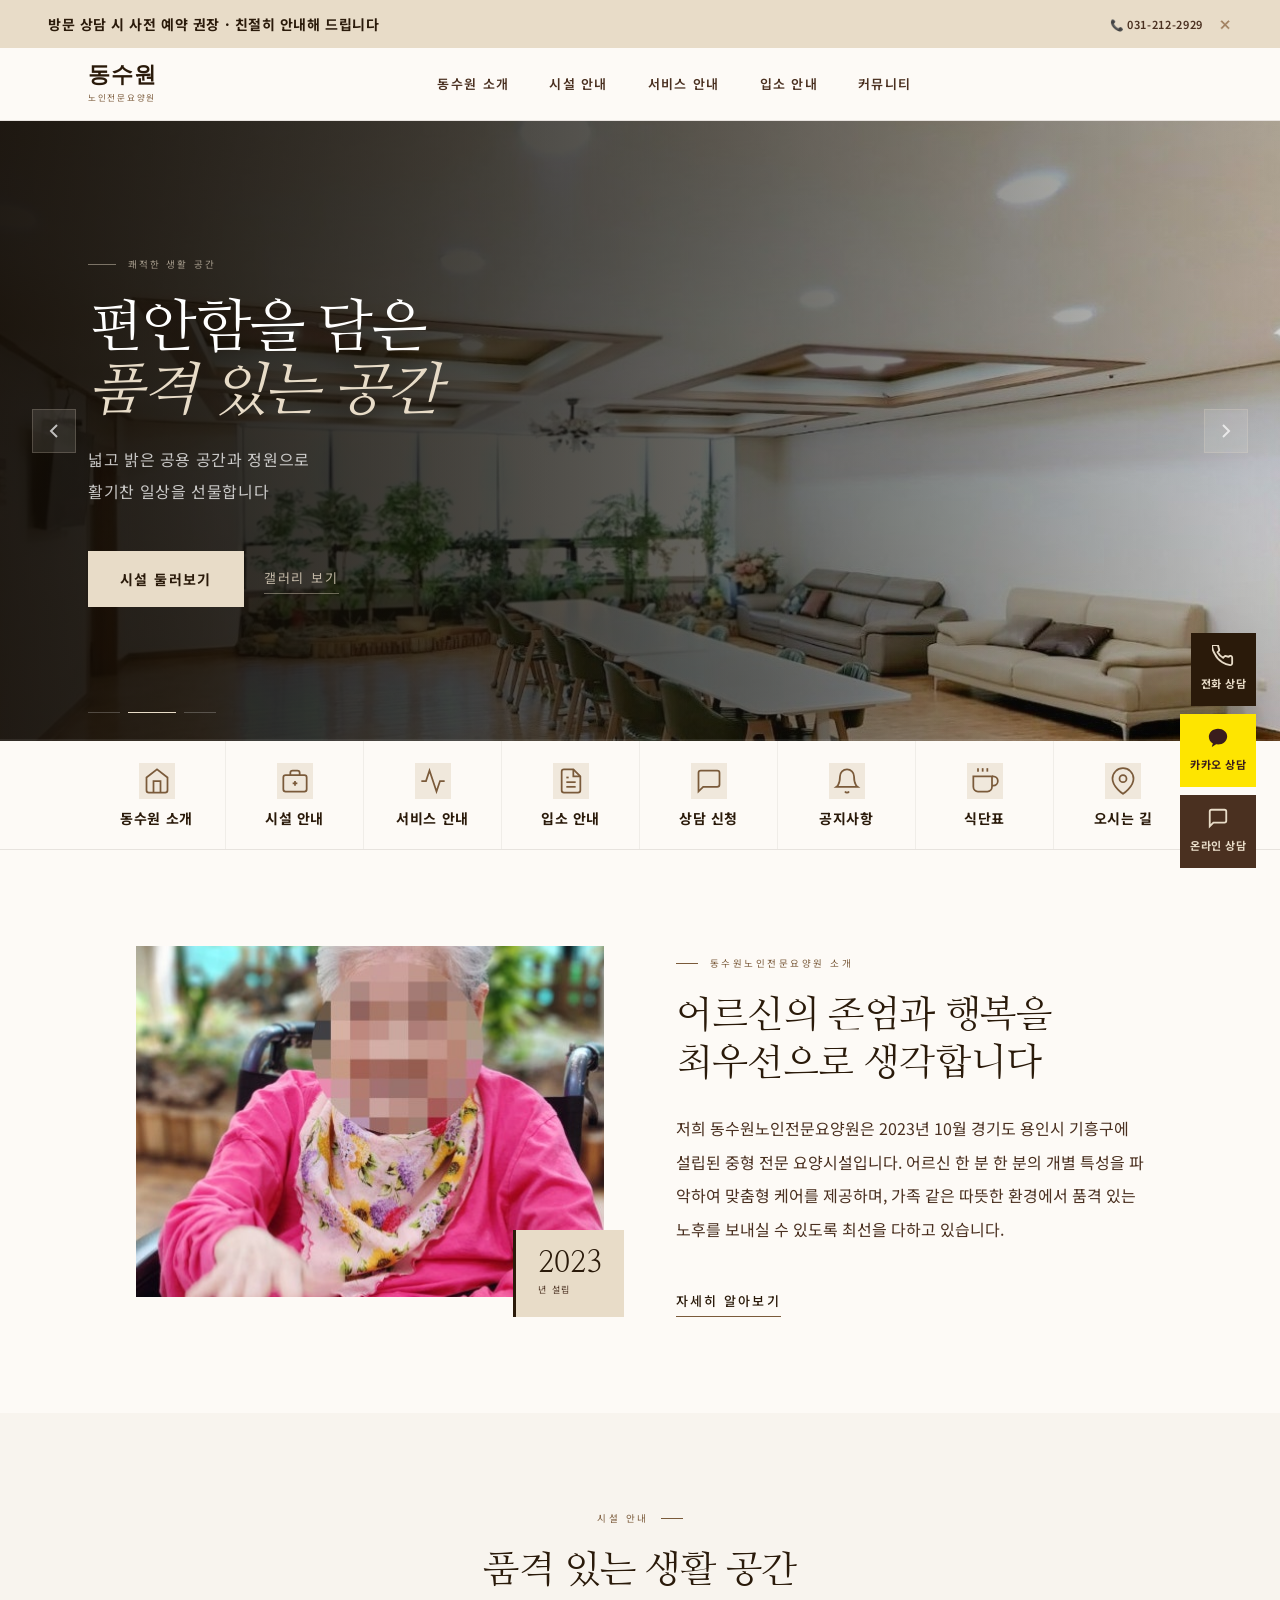
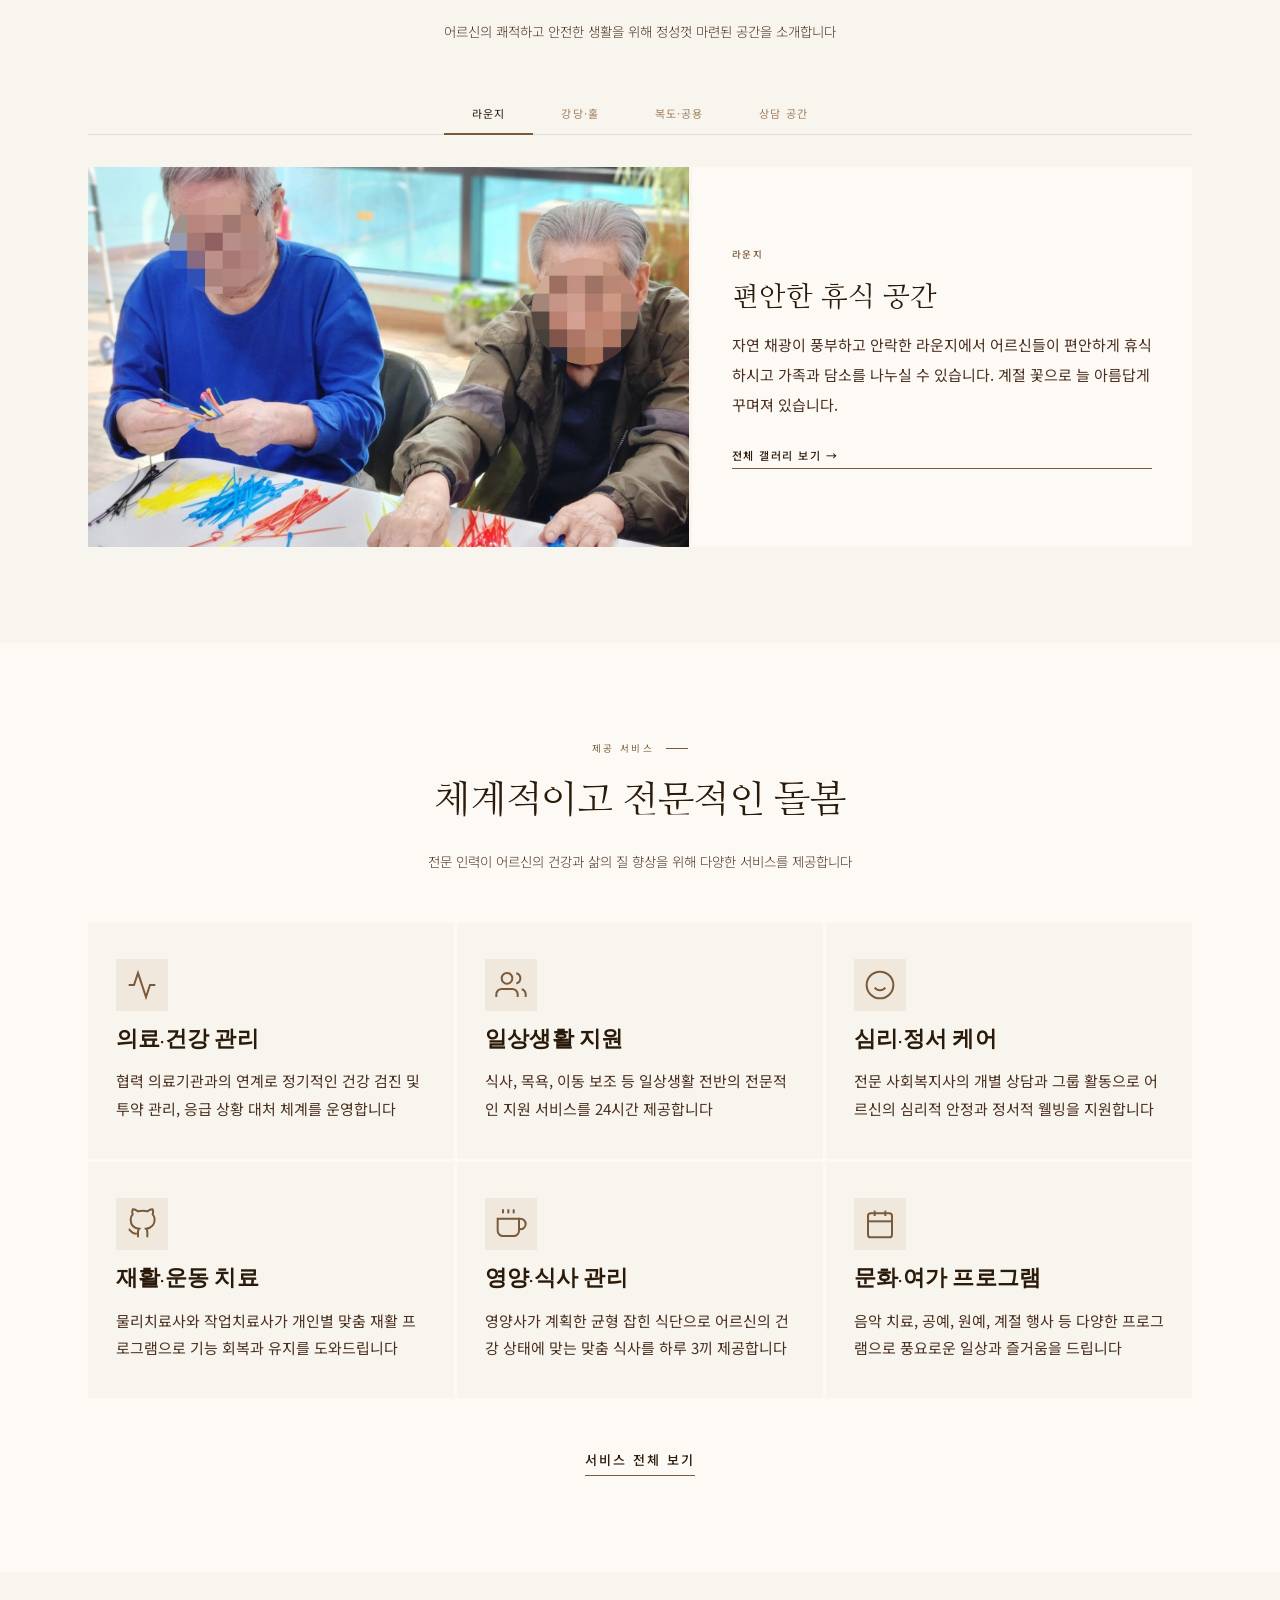
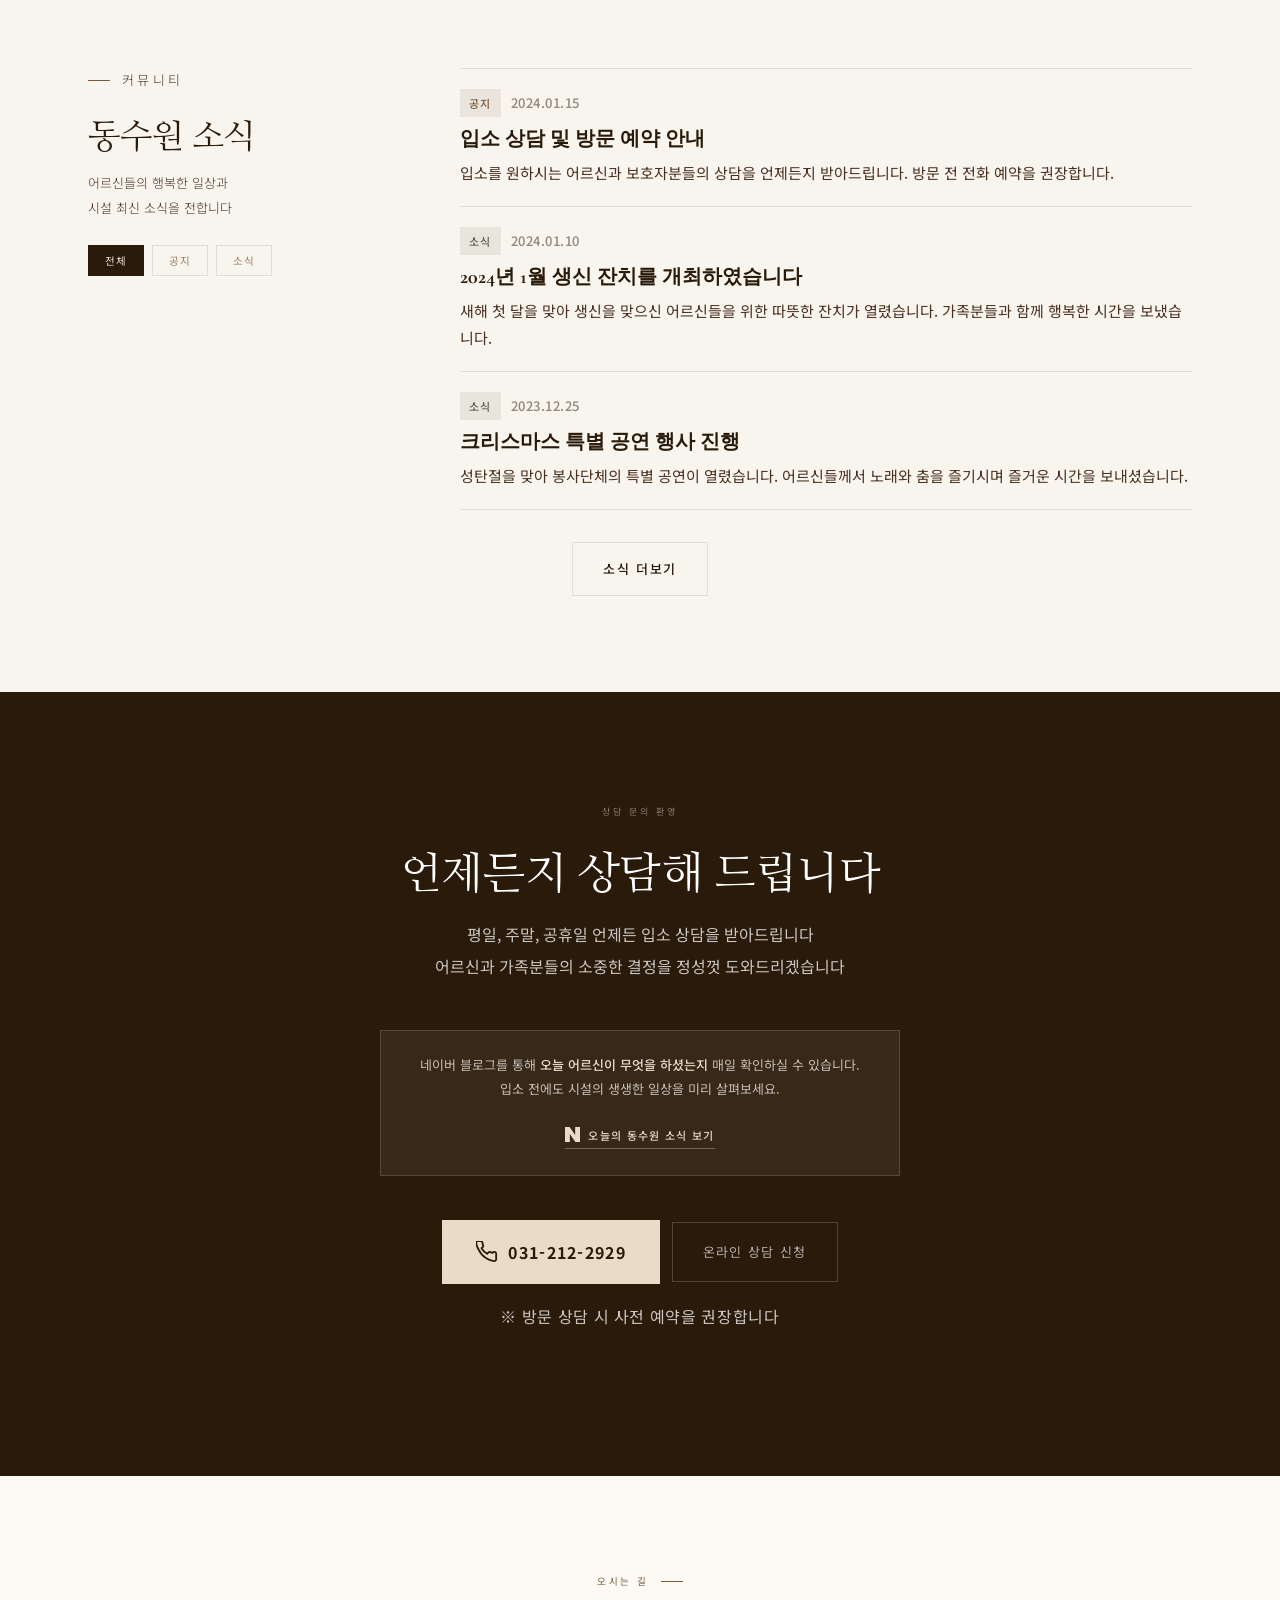
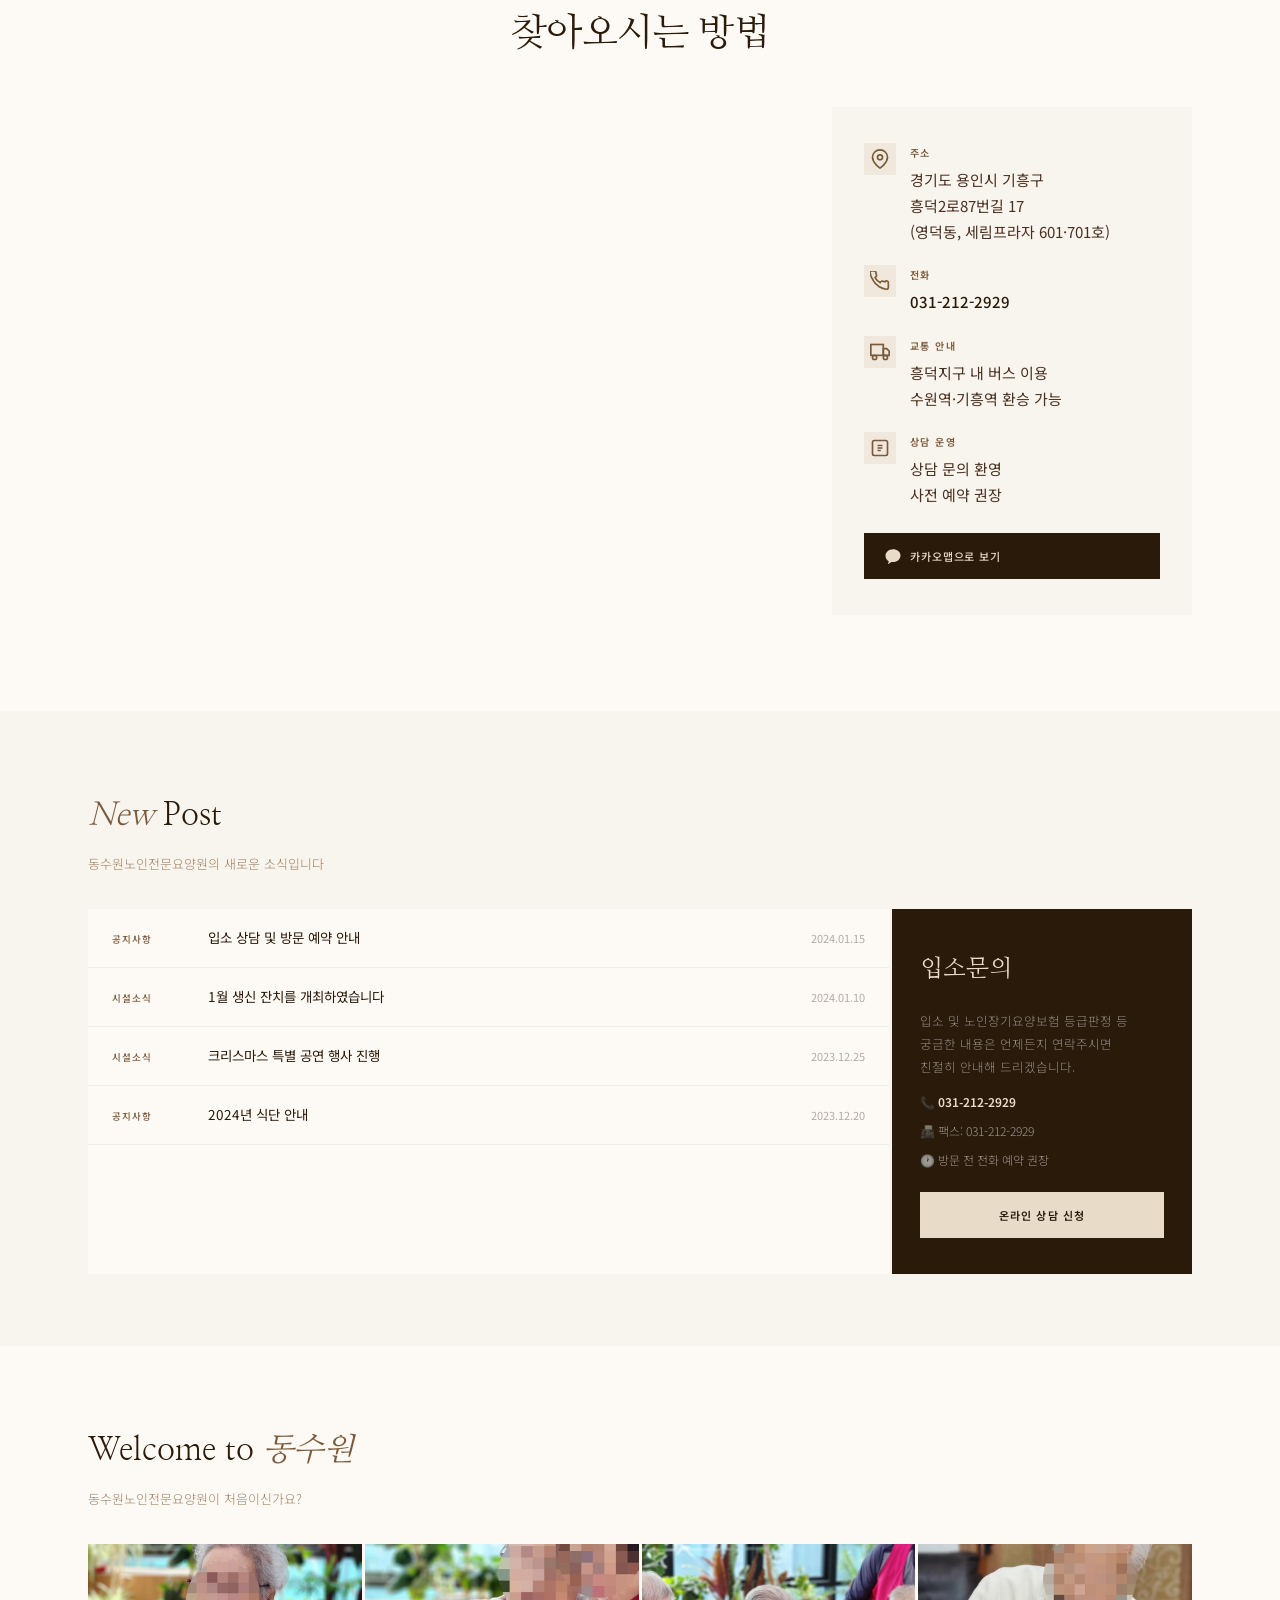
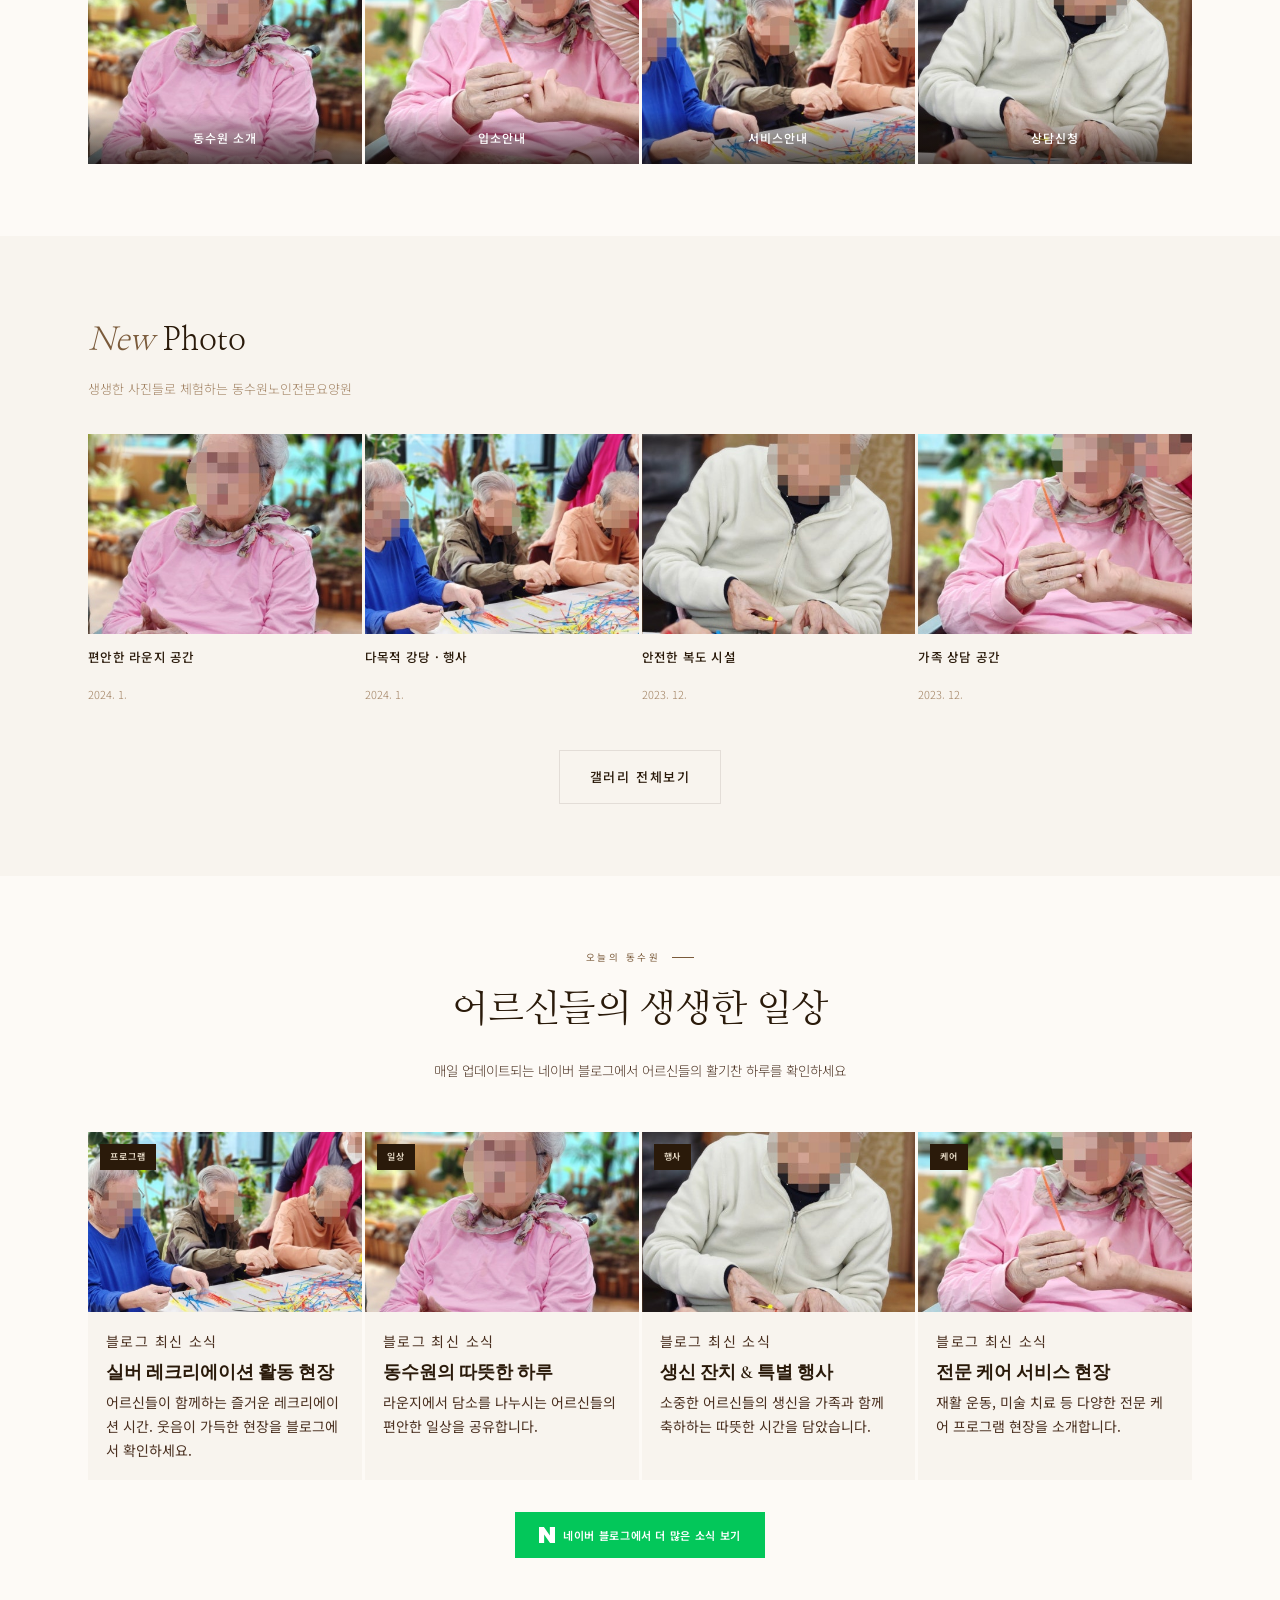
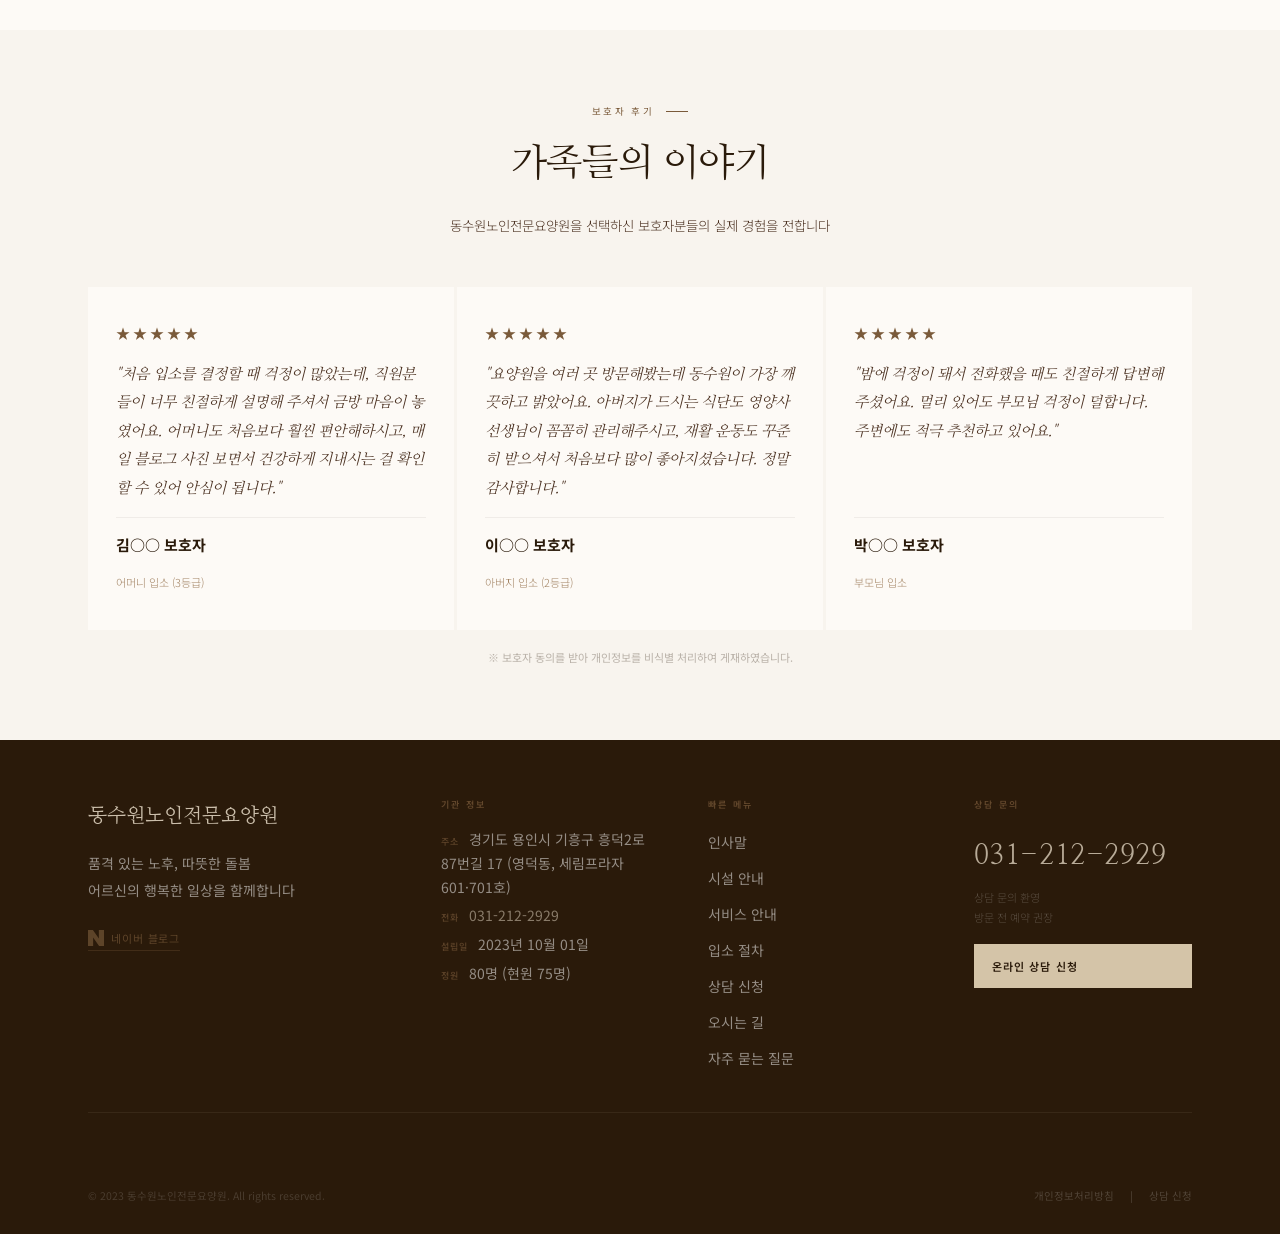
==== commit ccf29680: "Add files via upload" ====
--- a/index.html
+++ b/index.html
@@ -215,7 +215,7 @@
       <section class="hero-slider" id="heroSlider" aria-label="메인 슬라이더">
         <div class="slides-track" id="slidesTrack">
 
-          <div class="slide active" style="background-image: linear-gradient(to right, rgba(10,20,12,0.75) 0%, rgba(10,20,12,0.4) 60%, rgba(10,20,12,0.1) 100%), url('img-activity-09.jpg')">
+          <div class="slide active" style="background-image: linear-gradient(to right, rgba(10,20,12,0.75) 0%, rgba(10,20,12,0.4) 60%, rgba(10,20,12,0.1) 100%), url('img-lounge.jpg')">
             <div class="slide-content">
               <p class="slide-eyebrow">동수원노인전문요양원</p>
               <h1 class="slide-title">품격 있는 노후<br><em>따뜻한 돌봄</em></h1>
@@ -227,7 +227,7 @@
             </div>
           </div>
 
-          <div class="slide" style="background-image: linear-gradient(to right, rgba(10,20,12,0.75) 0%, rgba(10,20,12,0.4) 60%, rgba(10,20,12,0.1) 100%), url('img-activity-05.jpg')">
+          <div class="slide" style="background-image: linear-gradient(to right, rgba(10,20,12,0.75) 0%, rgba(10,20,12,0.4) 60%, rgba(10,20,12,0.1) 100%), url('img-hall.jpg')">
             <div class="slide-content">
               <p class="slide-eyebrow">쾌적한 생활 공간</p>
               <h1 class="slide-title">편안함을 담은<br><em>품격 있는 공간</em></h1>
@@ -239,7 +239,7 @@
             </div>
           </div>
 
-          <div class="slide" style="background-image: linear-gradient(to right, rgba(10,20,12,0.75) 0%, rgba(10,20,12,0.4) 60%, rgba(10,20,12,0.1) 100%), url('img-activity-03.jpg')">
+          <div class="slide" style="background-image: linear-gradient(to right, rgba(10,20,12,0.75) 0%, rgba(10,20,12,0.4) 60%, rgba(10,20,12,0.1) 100%), url('img-corridor.jpg')">
             <div class="slide-content">
               <p class="slide-eyebrow">전문 의료·복지 서비스</p>
               <h1 class="slide-title">세심하고 안전한<br><em>전문 케어</em></h1>
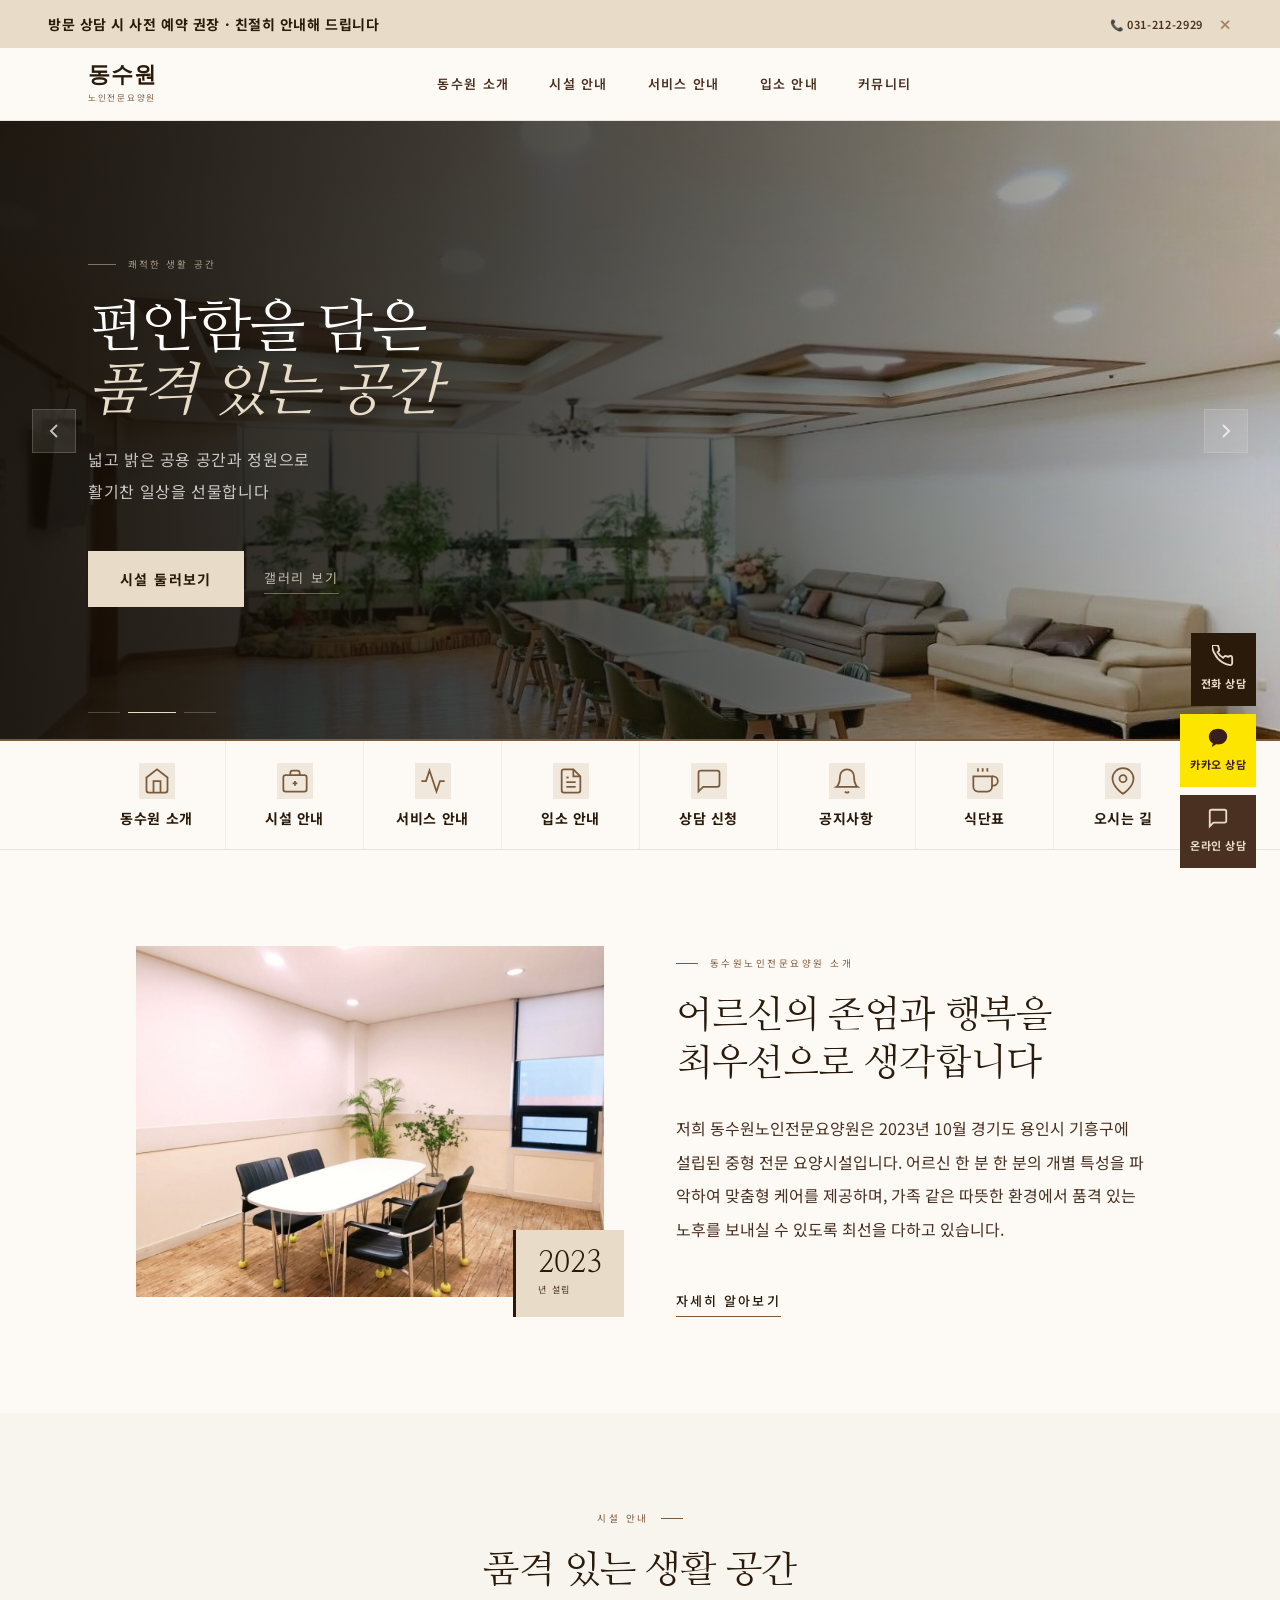
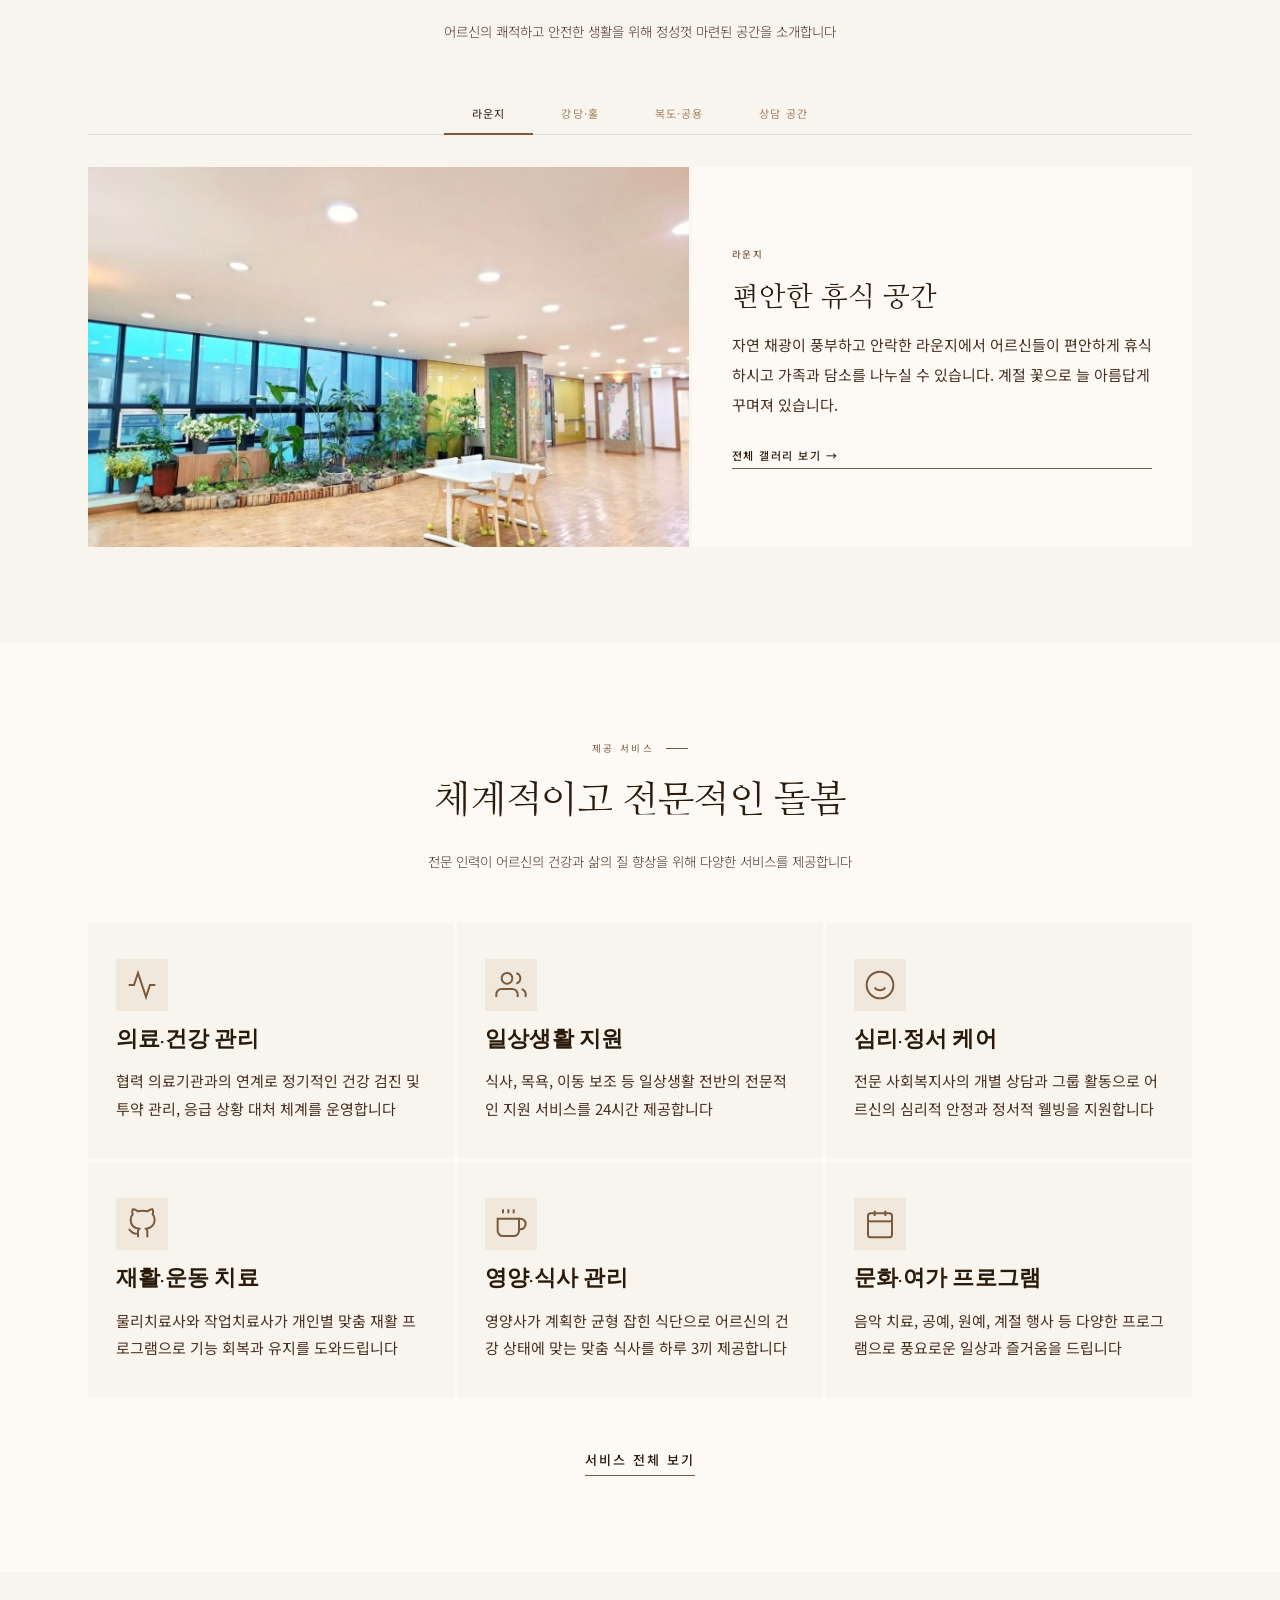
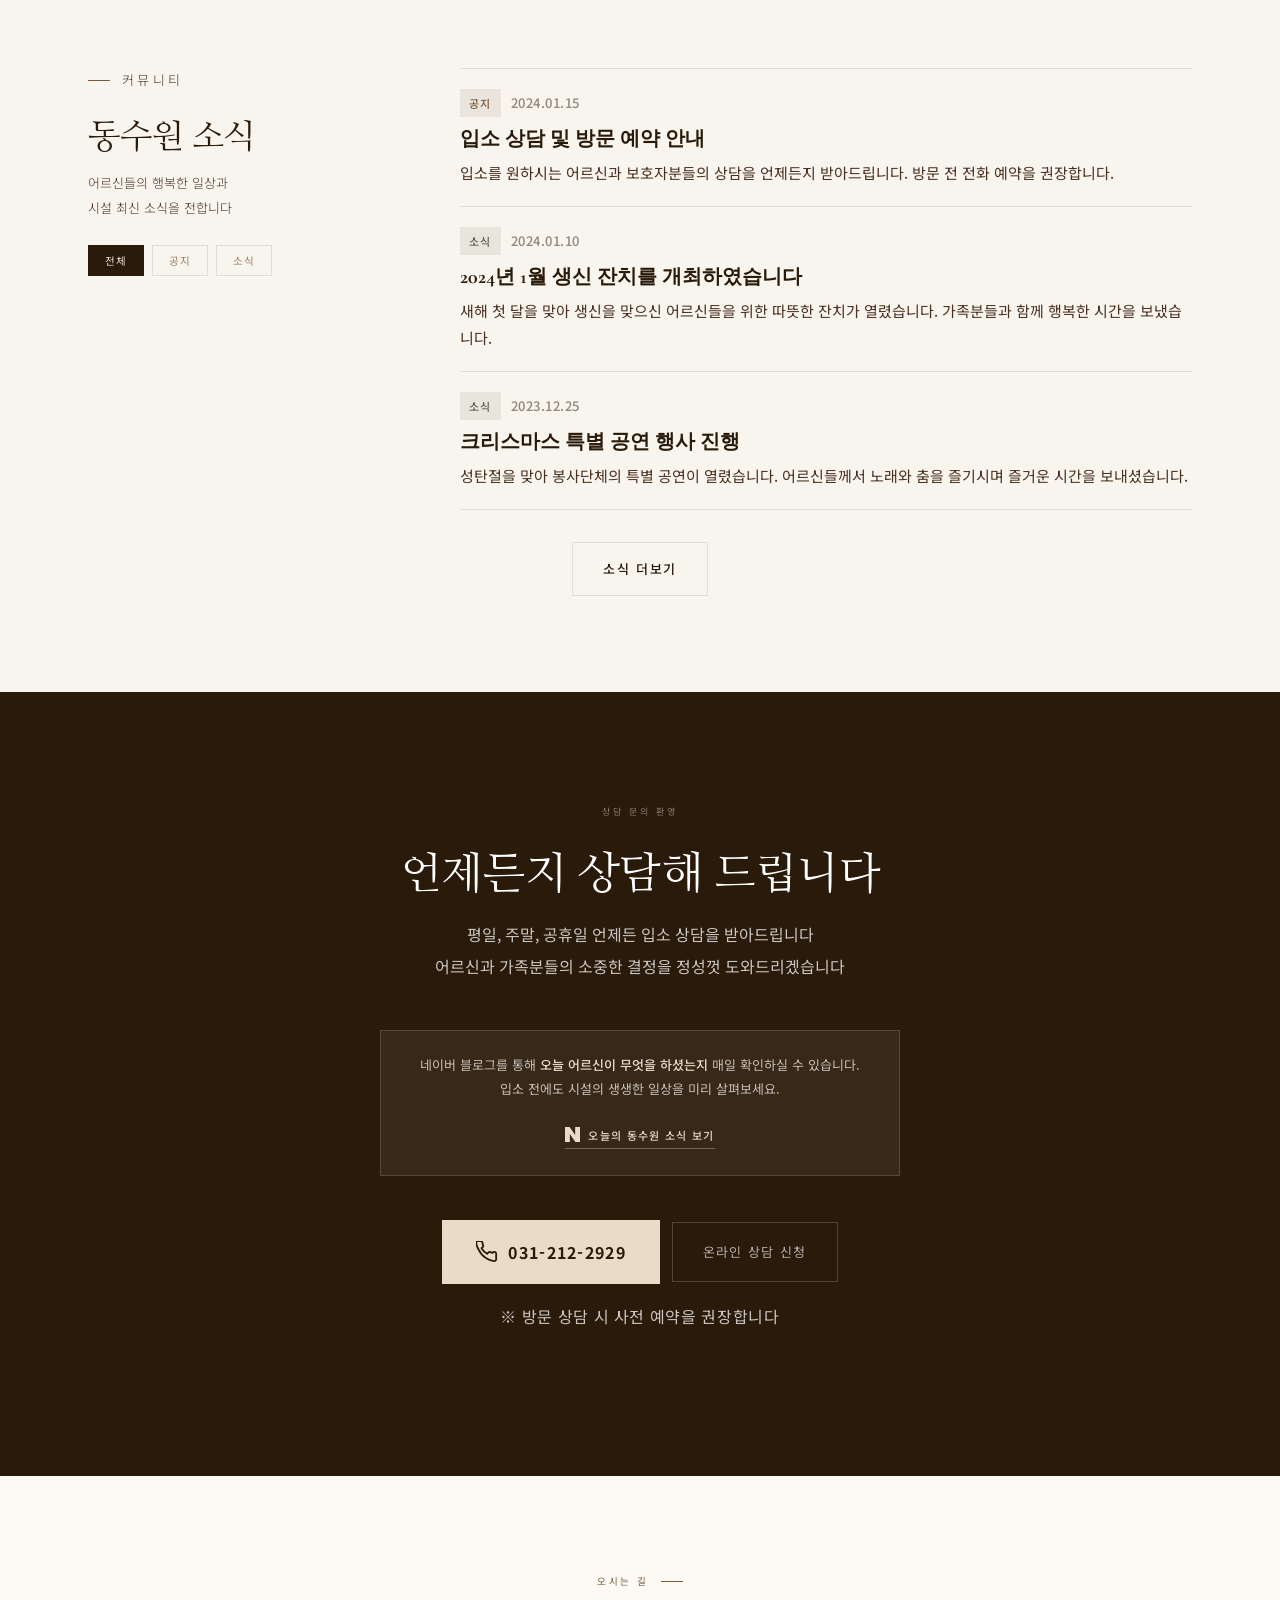
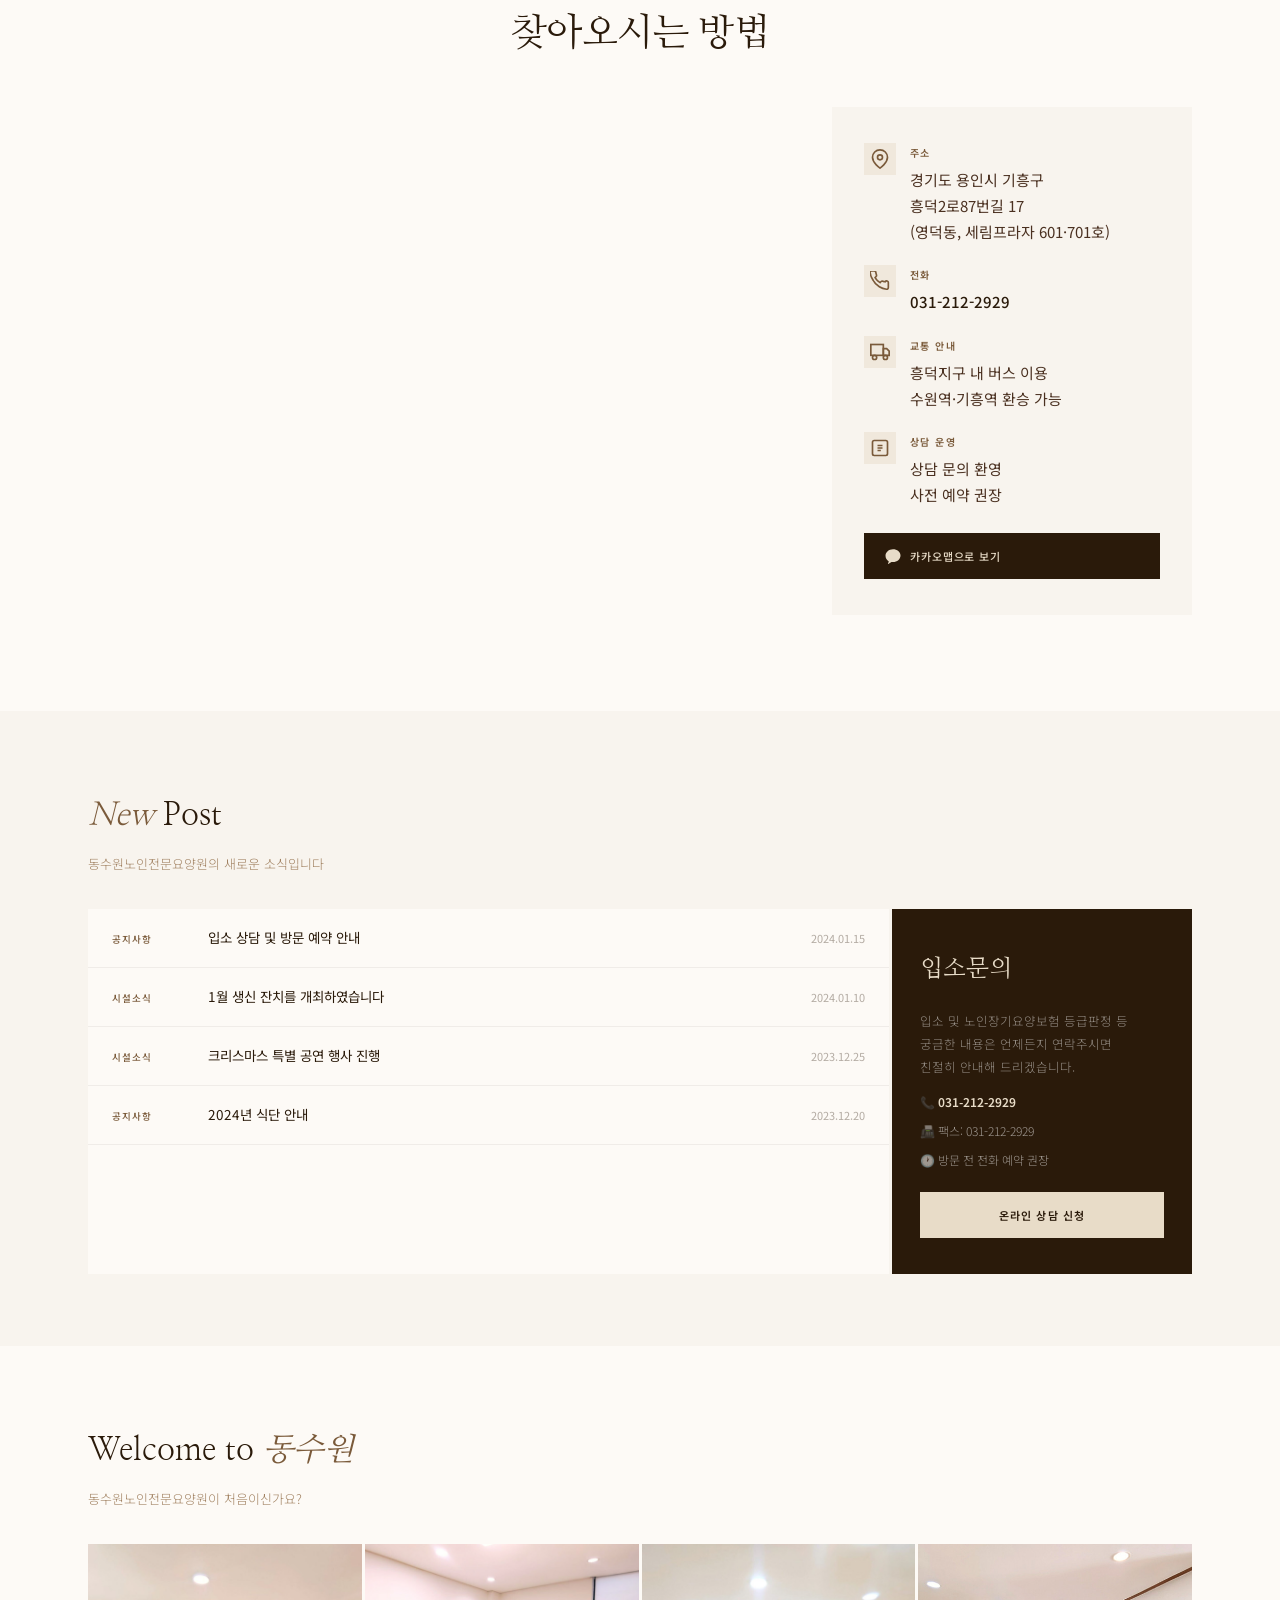
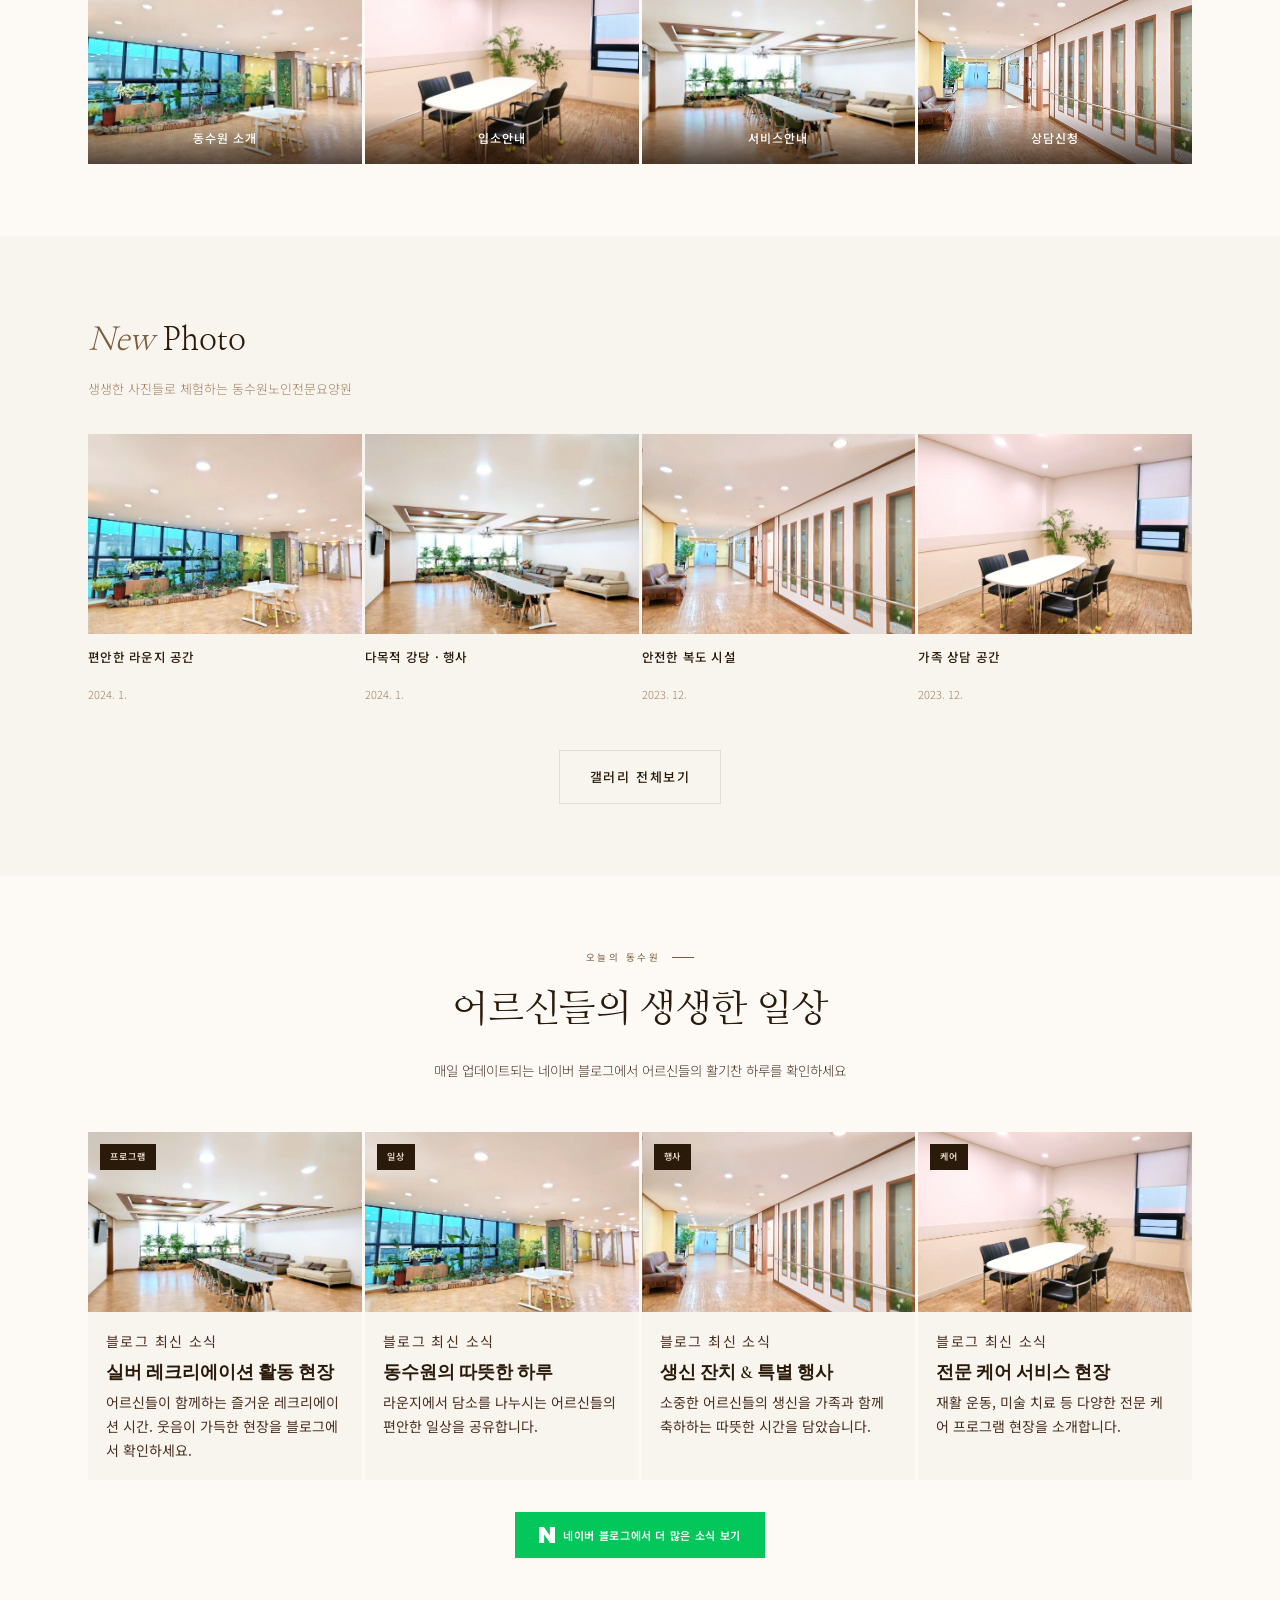
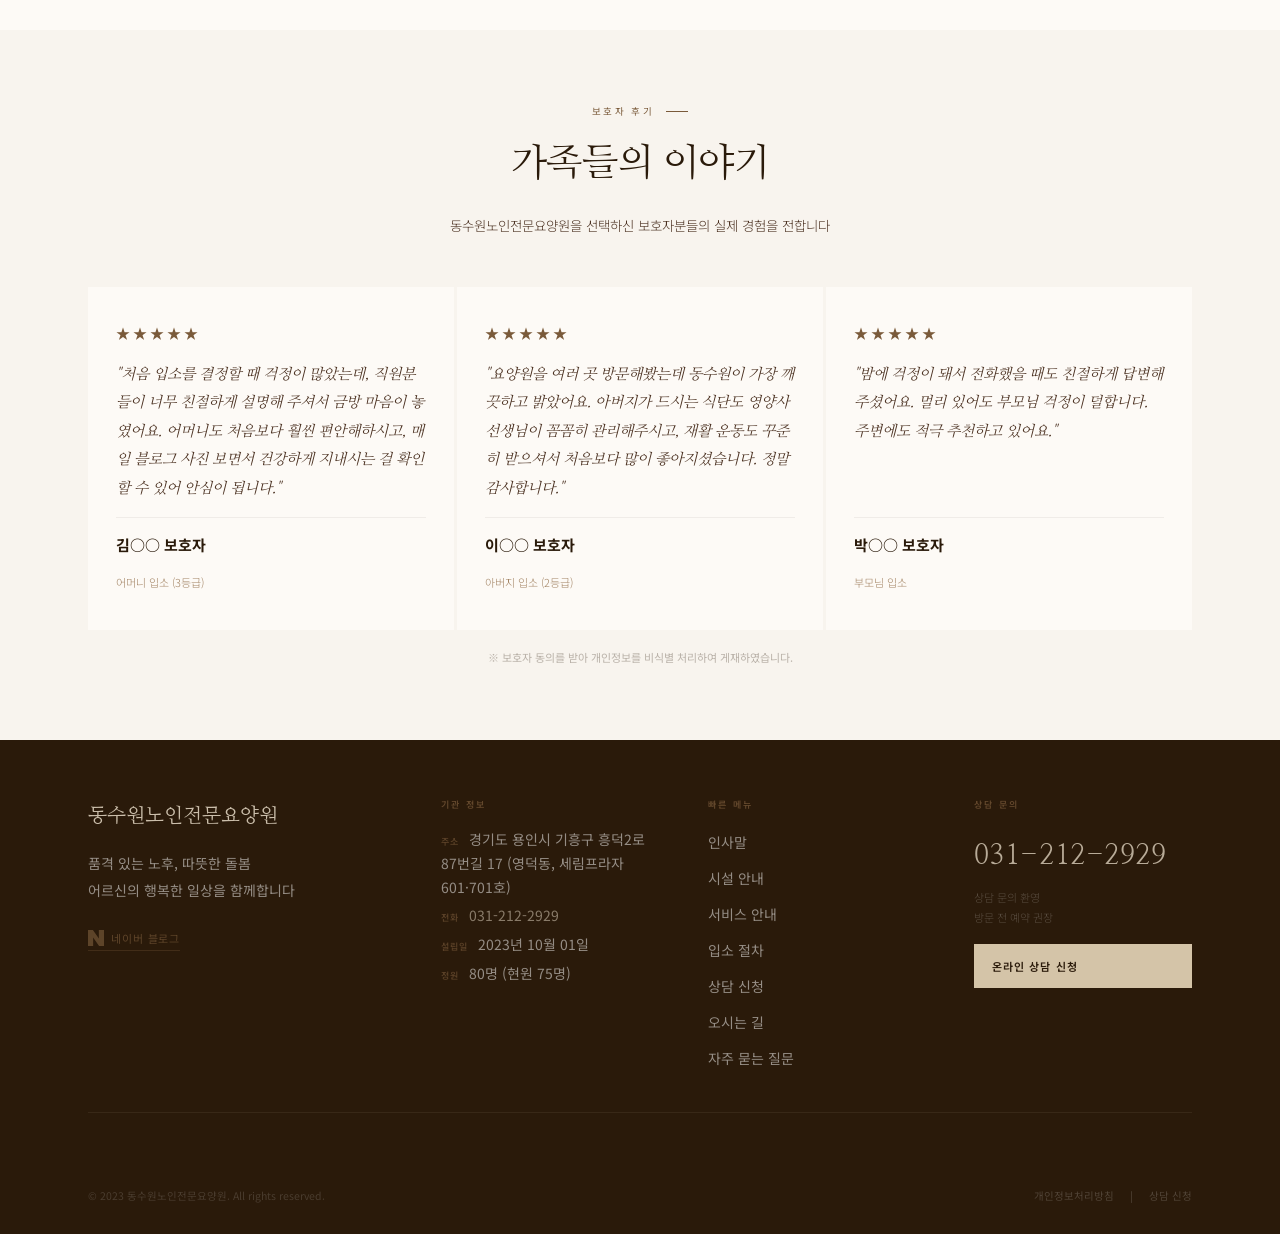
==== commit 237c0037: "Add files via upload" ====
--- a/index.html
+++ b/index.html
@@ -312,7 +312,7 @@
         <div class="container">
           <div class="about-layout">
             <div class="about-img-wrap">
-              <img src="img-activity-10.jpg" alt="동수원노인전문요양원 어르신" class="about-img" loading="lazy">
+              <img src="img-consult.jpg" alt="동수원노인전문요양원 상담 공간" class="about-img" loading="lazy">
               <div class="about-img-badge">
                 <span class="badge-year">2023</span>
                 <span class="badge-label">년 설립</span>
@@ -344,7 +344,7 @@
           </div>
           <div class="space-panels">
             <div class="space-panel active" id="space-lounge">
-              <div class="space-panel-img" style="background-image: url('img-activity-01.jpg')"></div>
+              <div class="space-panel-img" style="background-image: url('img-lounge.jpg')"></div>
               <div class="space-panel-info">
                 <span class="space-floor-badge">라운지</span>
                 <h3>편안한 휴식 공간</h3>
@@ -353,7 +353,7 @@
               </div>
             </div>
             <div class="space-panel" id="space-hall">
-              <div class="space-panel-img" style="background-image: url('img-activity-02.jpg')"></div>
+              <div class="space-panel-img" style="background-image: url('img-hall.jpg')"></div>
               <div class="space-panel-info">
                 <span class="space-floor-badge">강당·홀</span>
                 <h3>활동적인 프로그램 공간</h3>
@@ -362,7 +362,7 @@
               </div>
             </div>
             <div class="space-panel" id="space-corridor">
-              <div class="space-panel-img" style="background-image: url('img-activity-03.jpg')"></div>
+              <div class="space-panel-img" style="background-image: url('img-corridor.jpg')"></div>
               <div class="space-panel-info">
                 <span class="space-floor-badge">복도·공용</span>
                 <h3>안전하고 넓은 이동 공간</h3>
@@ -371,7 +371,7 @@
               </div>
             </div>
             <div class="space-panel" id="space-consult">
-              <div class="space-panel-img" style="background-image: url('img-activity-06.jpg')"></div>
+              <div class="space-panel-img" style="background-image: url('img-consult.jpg')"></div>
               <div class="space-panel-info">
                 <span class="space-floor-badge">상담 공간</span>
                 <h3>편안한 가족 상담 공간</h3>
@@ -572,10 +572,10 @@
             <p>동수원노인전문요양원이 처음이신가요?</p>
           </div>
           <div class="welcome-grid">
-            <a href="#" data-page="intro" class="welcome-card"><div class="welcome-card-img" style="background-image:url('img-activity-09.jpg')"></div><div class="welcome-card-label">동수원 소개</div></a>
-            <a href="#" data-page="admission-process" class="welcome-card welcome-card-sm"><div class="welcome-card-img" style="background-image:url('img-activity-06.jpg')"></div><div class="welcome-card-label">입소안내</div></a>
-            <a href="#" data-page="services" class="welcome-card"><div class="welcome-card-img" style="background-image:url('img-activity-05.jpg')"></div><div class="welcome-card-label">서비스안내</div></a>
-            <a href="#" data-page="consult" class="welcome-card welcome-card-sm"><div class="welcome-card-img" style="background-image:url('img-activity-03.jpg')"></div><div class="welcome-card-label">상담신청</div></a>
+            <a href="#" data-page="intro" class="welcome-card"><div class="welcome-card-img" style="background-image:url('img-lounge.jpg')"></div><div class="welcome-card-label">동수원 소개</div></a>
+            <a href="#" data-page="admission-process" class="welcome-card welcome-card-sm"><div class="welcome-card-img" style="background-image:url('img-consult.jpg')"></div><div class="welcome-card-label">입소안내</div></a>
+            <a href="#" data-page="services" class="welcome-card"><div class="welcome-card-img" style="background-image:url('img-hall.jpg')"></div><div class="welcome-card-label">서비스안내</div></a>
+            <a href="#" data-page="consult" class="welcome-card welcome-card-sm"><div class="welcome-card-img" style="background-image:url('img-corridor.jpg')"></div><div class="welcome-card-label">상담신청</div></a>
           </div>
         </div>
       </section>
@@ -588,10 +588,10 @@
             <p>생생한 사진들로 체험하는 동수원노인전문요양원</p>
           </div>
           <div class="newphoto-grid" id="homePhotoGrid">
-            <div class="newphoto-item"><div class="newphoto-thumb" style="background-image:url('img-activity-09.jpg')"></div><p class="newphoto-title">편안한 라운지 공간</p><span class="newphoto-date">2024. 1.</span></div>
-            <div class="newphoto-item"><div class="newphoto-thumb" style="background-image:url('img-activity-05.jpg')"></div><p class="newphoto-title">다목적 강당 · 행사</p><span class="newphoto-date">2024. 1.</span></div>
-            <div class="newphoto-item"><div class="newphoto-thumb" style="background-image:url('img-activity-03.jpg')"></div><p class="newphoto-title">안전한 복도 시설</p><span class="newphoto-date">2023. 12.</span></div>
-            <div class="newphoto-item"><div class="newphoto-thumb" style="background-image:url('img-activity-06.jpg')"></div><p class="newphoto-title">가족 상담 공간</p><span class="newphoto-date">2023. 12.</span></div>
+            <div class="newphoto-item"><div class="newphoto-thumb" style="background-image:url('img-lounge.jpg')"></div><p class="newphoto-title">편안한 라운지 공간</p><span class="newphoto-date">2024. 1.</span></div>
+            <div class="newphoto-item"><div class="newphoto-thumb" style="background-image:url('img-hall.jpg')"></div><p class="newphoto-title">다목적 강당 · 행사</p><span class="newphoto-date">2024. 1.</span></div>
+            <div class="newphoto-item"><div class="newphoto-thumb" style="background-image:url('img-corridor.jpg')"></div><p class="newphoto-title">안전한 복도 시설</p><span class="newphoto-date">2023. 12.</span></div>
+            <div class="newphoto-item"><div class="newphoto-thumb" style="background-image:url('img-consult.jpg')"></div><p class="newphoto-title">가족 상담 공간</p><span class="newphoto-date">2023. 12.</span></div>
           </div>
           <div style="text-align:center;margin-top:40px;">
             <a href="#" data-page="gallery" class="btn-outline-dark">갤러리 전체보기</a>
@@ -609,7 +609,7 @@
           </div>
           <div class="blog-feed-grid">
             <a href="https://blog.naver.com/dsw23/224223124210" target="_blank" class="blog-feed-card">
-              <div class="blog-feed-thumb" style="background-image:url('img-activity-05.jpg')">
+              <div class="blog-feed-thumb" style="background-image:url('img-hall.jpg')">
                 <span class="blog-feed-cat">프로그램</span>
               </div>
               <div class="blog-feed-info">
@@ -619,7 +619,7 @@
               </div>
             </a>
             <a href="https://blog.naver.com/dsw23/224220698716" target="_blank" class="blog-feed-card">
-              <div class="blog-feed-thumb" style="background-image:url('img-activity-09.jpg')">
+              <div class="blog-feed-thumb" style="background-image:url('img-lounge.jpg')">
                 <span class="blog-feed-cat">일상</span>
               </div>
               <div class="blog-feed-info">
@@ -629,7 +629,7 @@
               </div>
             </a>
             <a href="https://blog.naver.com/dsw23/224219566233" target="_blank" class="blog-feed-card">
-              <div class="blog-feed-thumb" style="background-image:url('img-activity-03.jpg')">
+              <div class="blog-feed-thumb" style="background-image:url('img-corridor.jpg')">
                 <span class="blog-feed-cat">행사</span>
               </div>
               <div class="blog-feed-info">
@@ -639,7 +639,7 @@
               </div>
             </a>
             <a href="https://blog.naver.com/dsw23/224218424254" target="_blank" class="blog-feed-card">
-              <div class="blog-feed-thumb" style="background-image:url('img-activity-06.jpg')">
+              <div class="blog-feed-thumb" style="background-image:url('img-consult.jpg')">
                 <span class="blog-feed-cat">케어</span>
               </div>
               <div class="blog-feed-info">
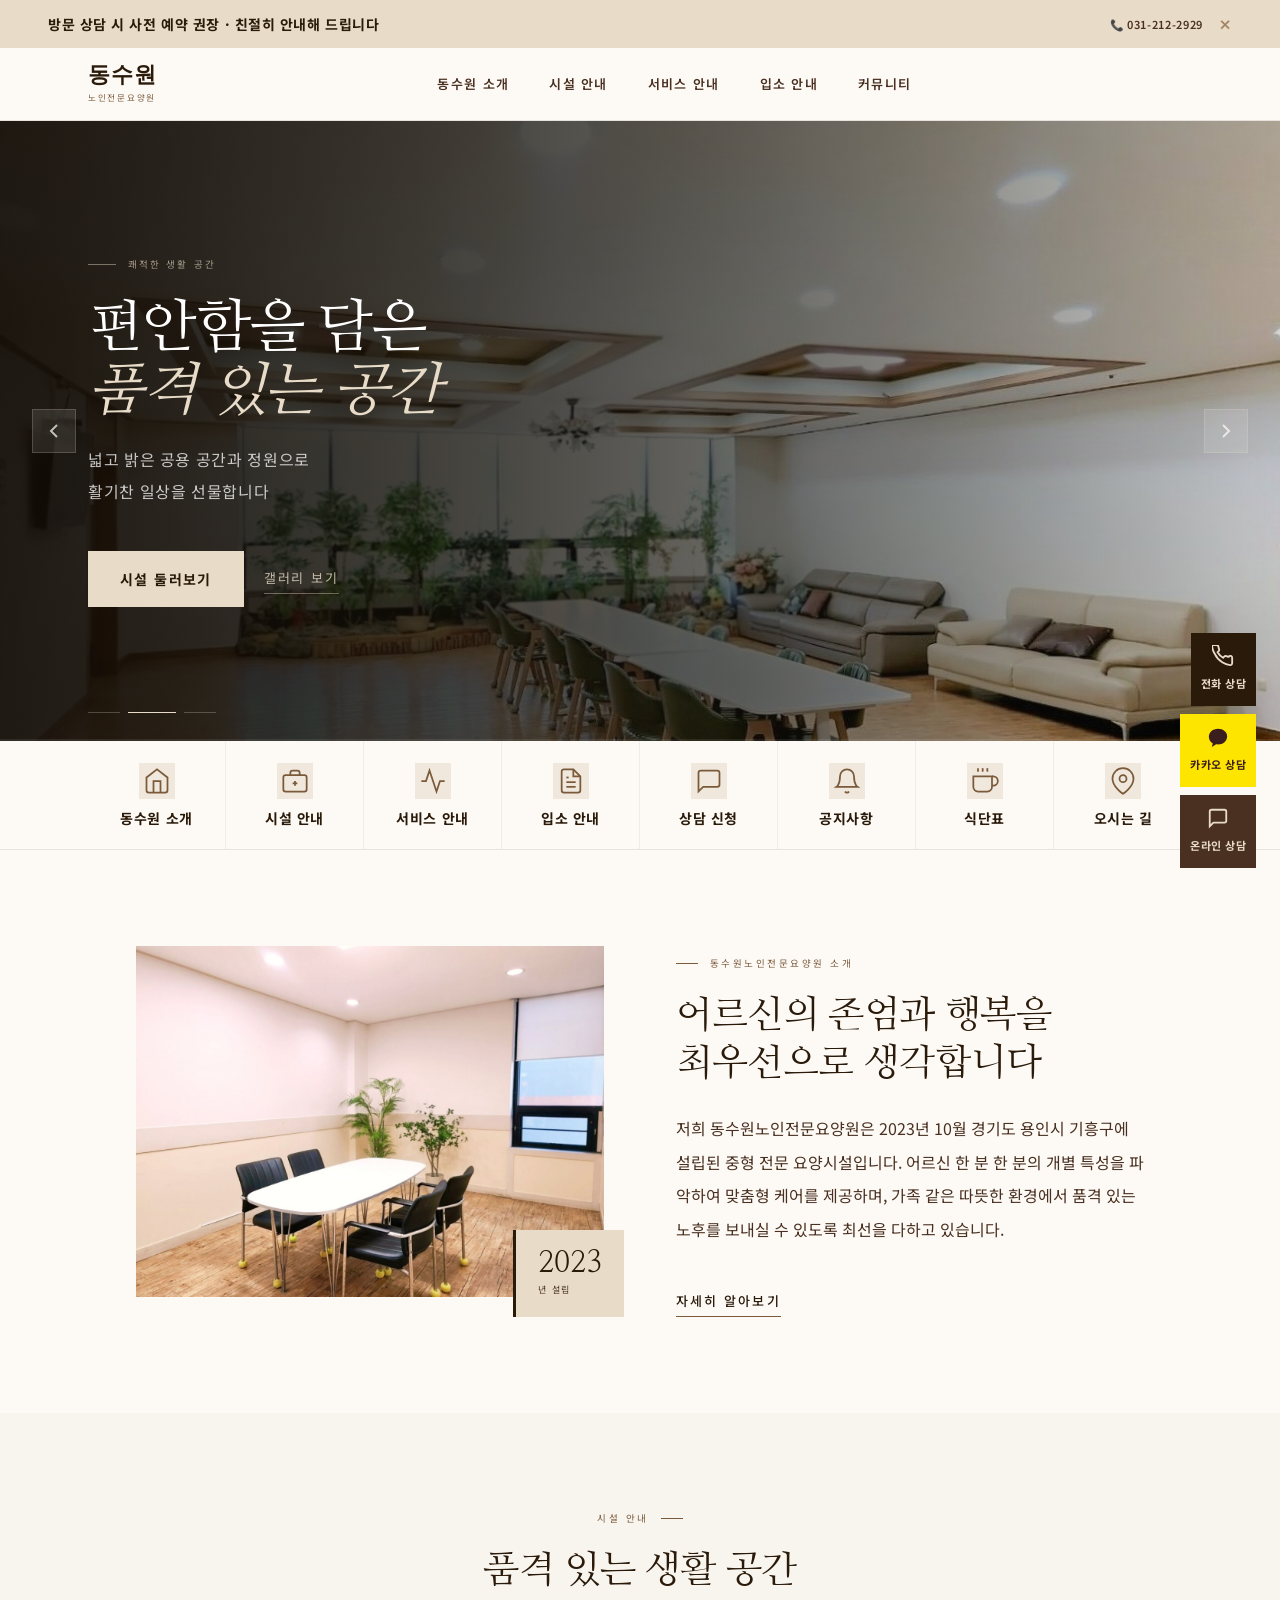
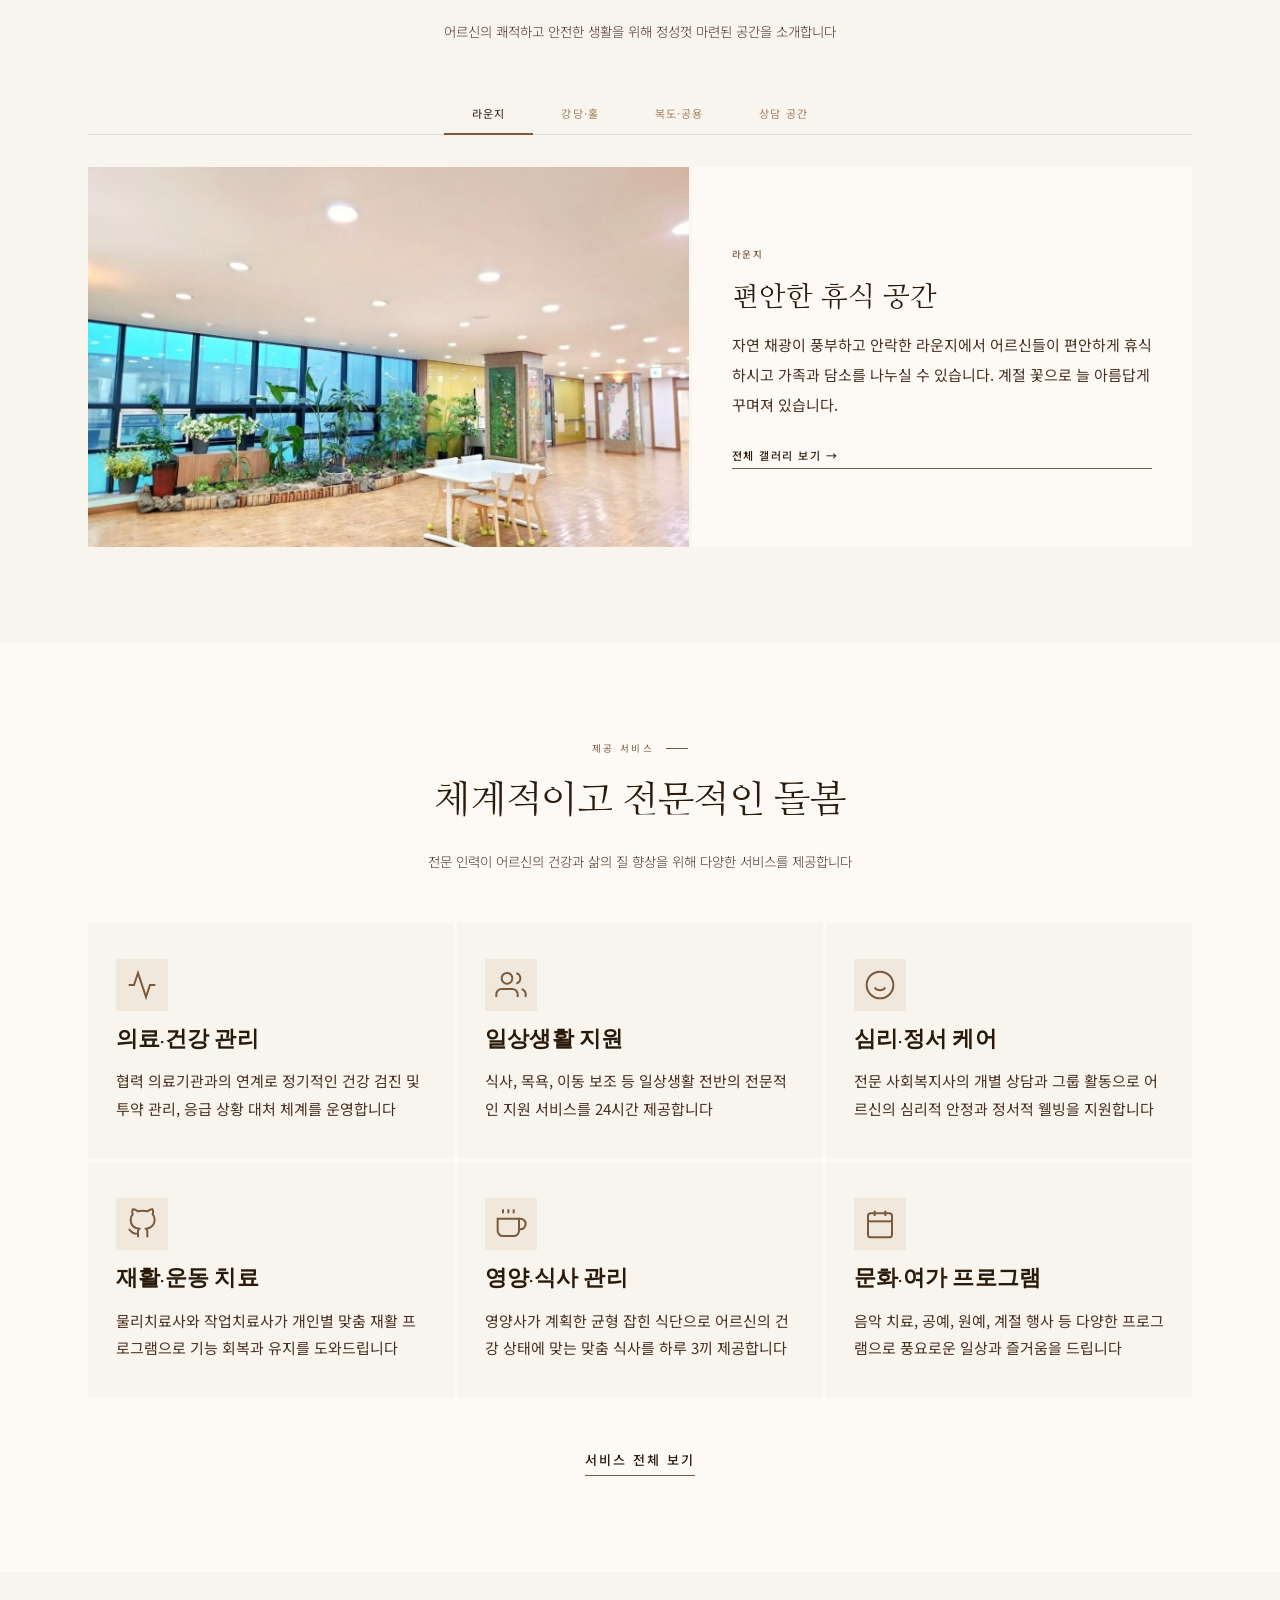
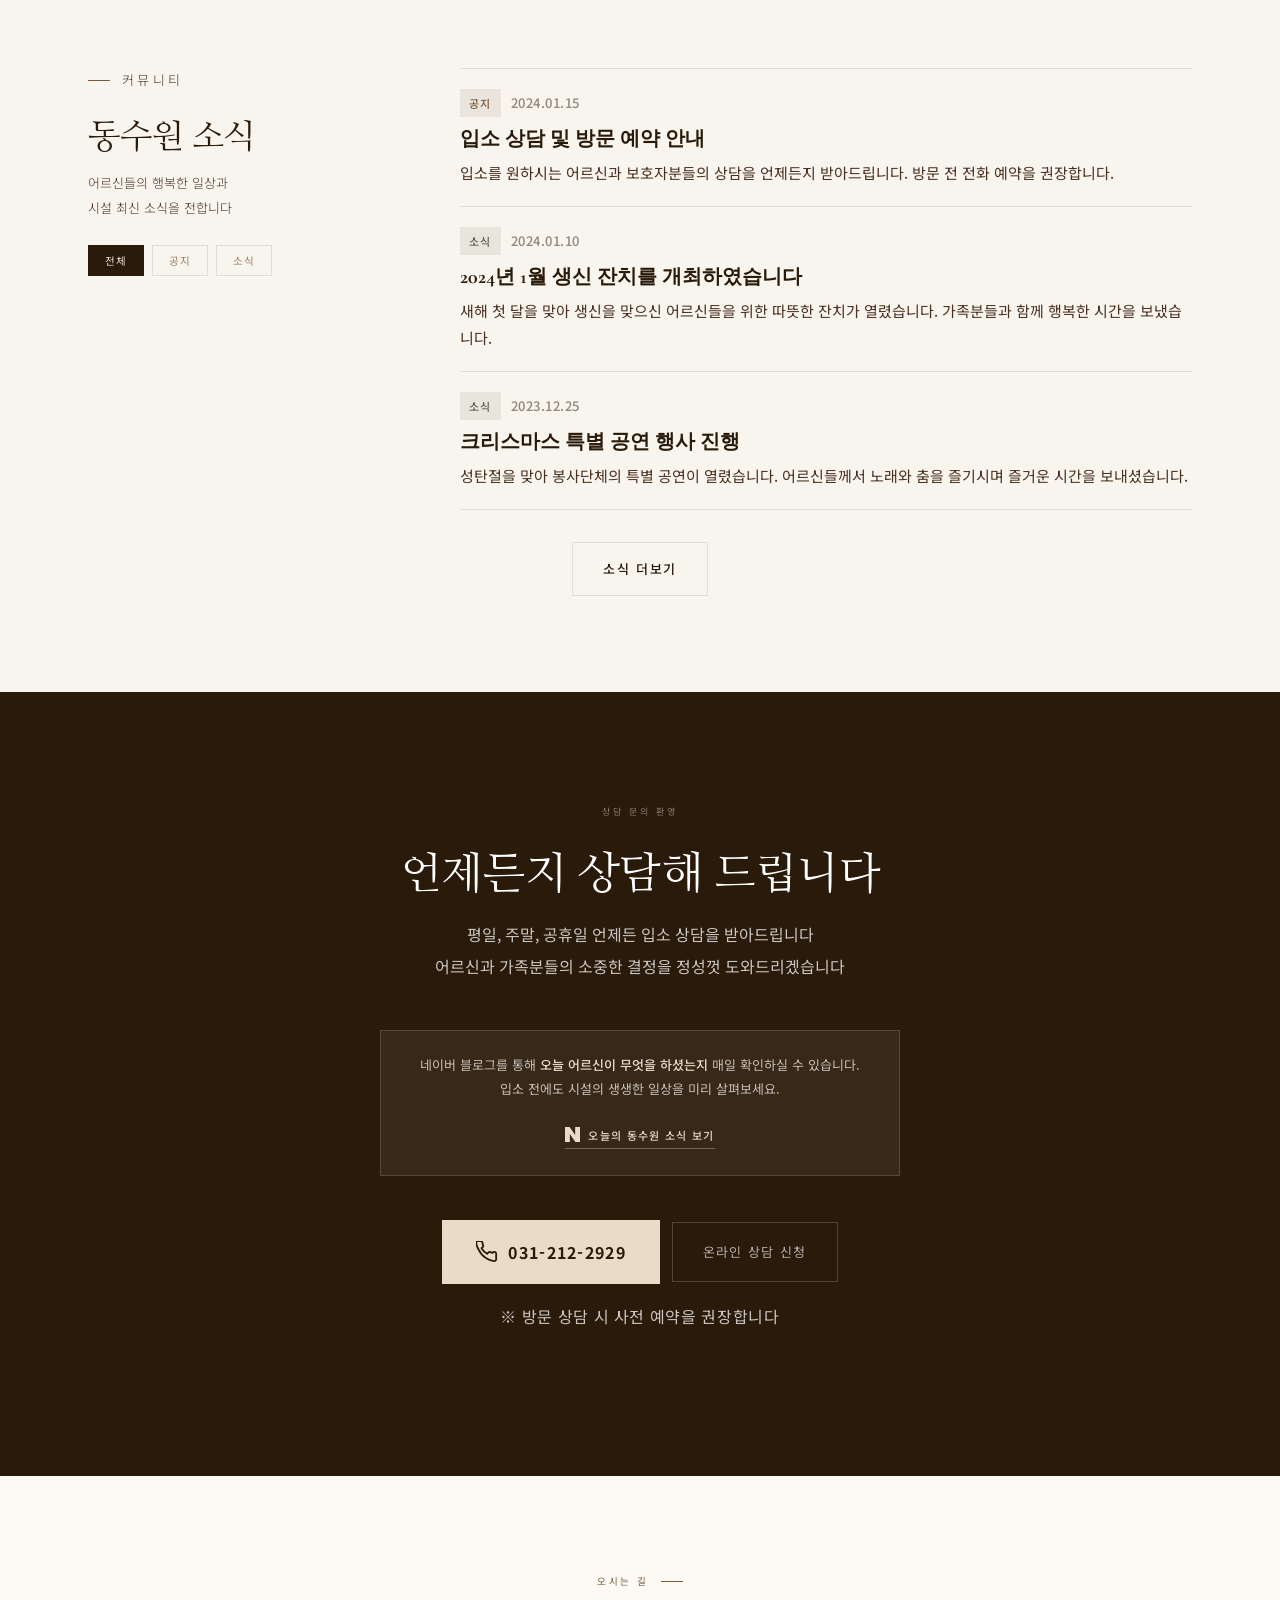
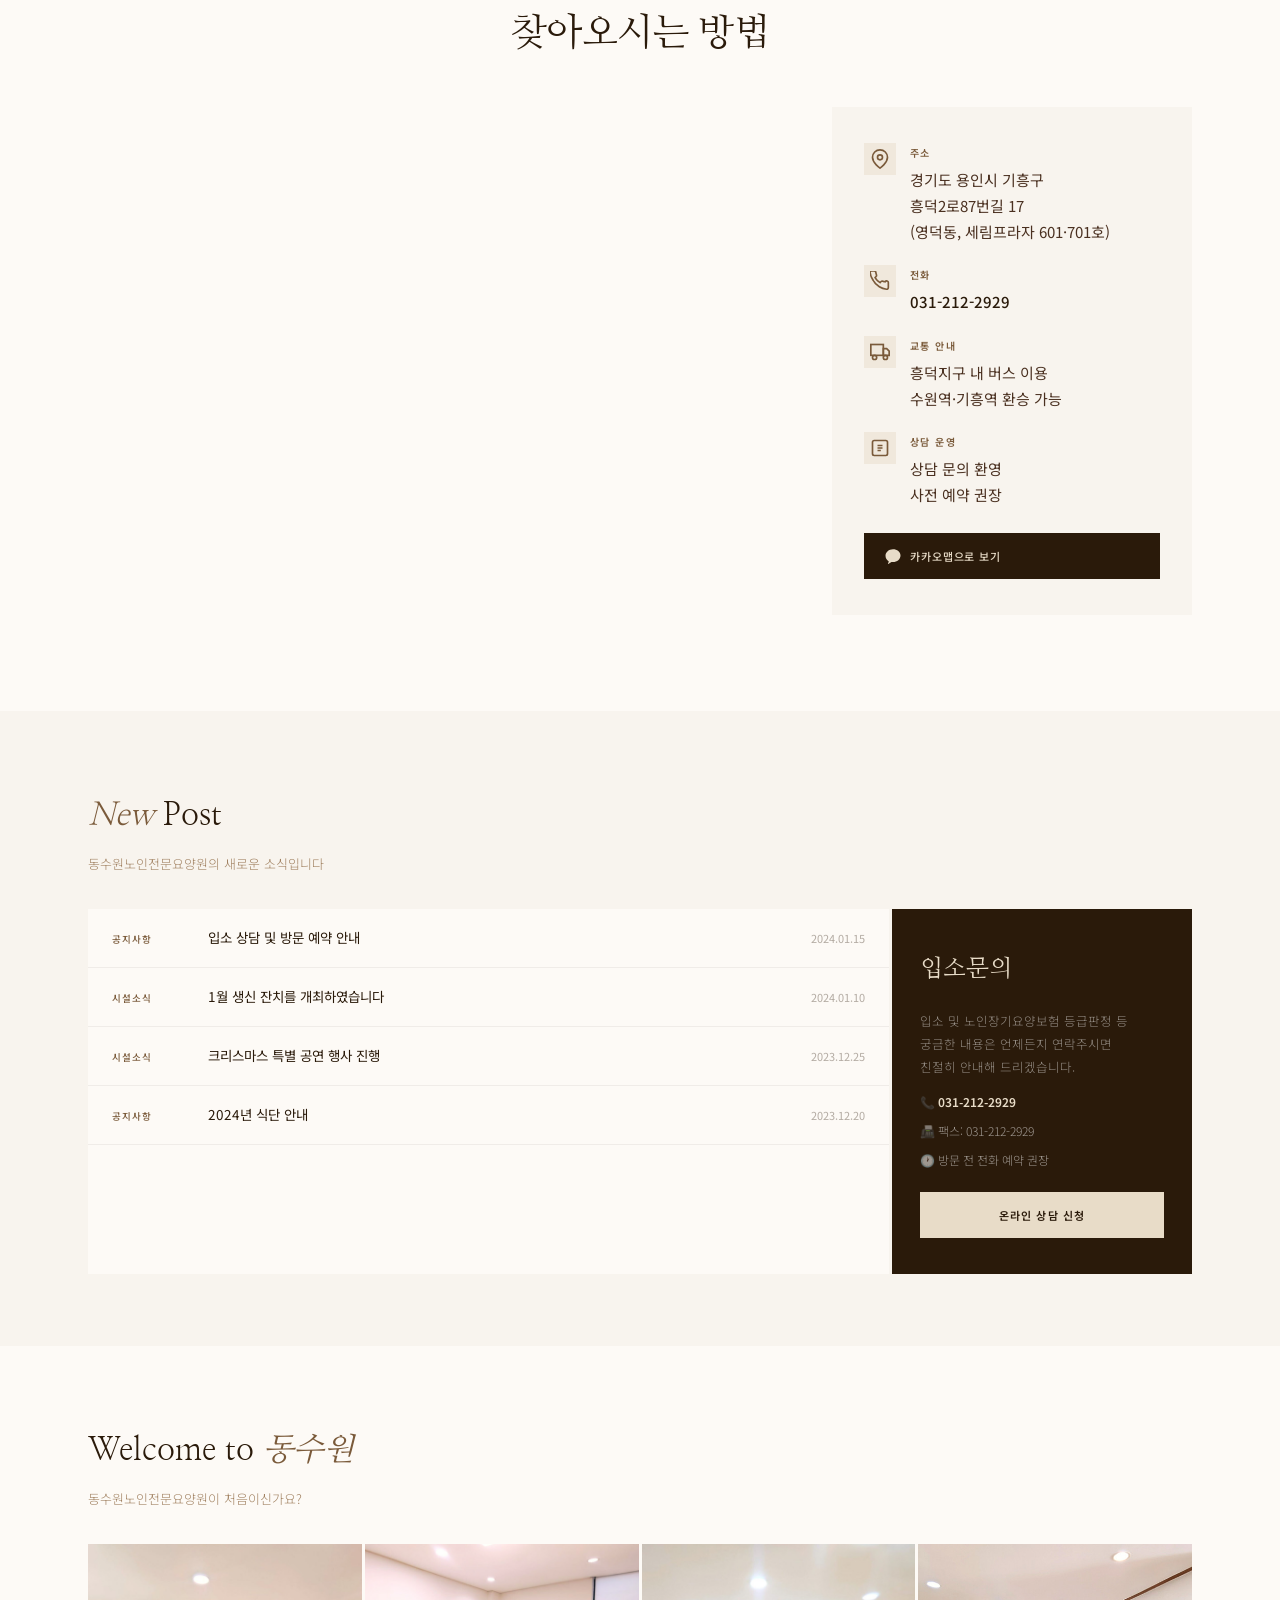
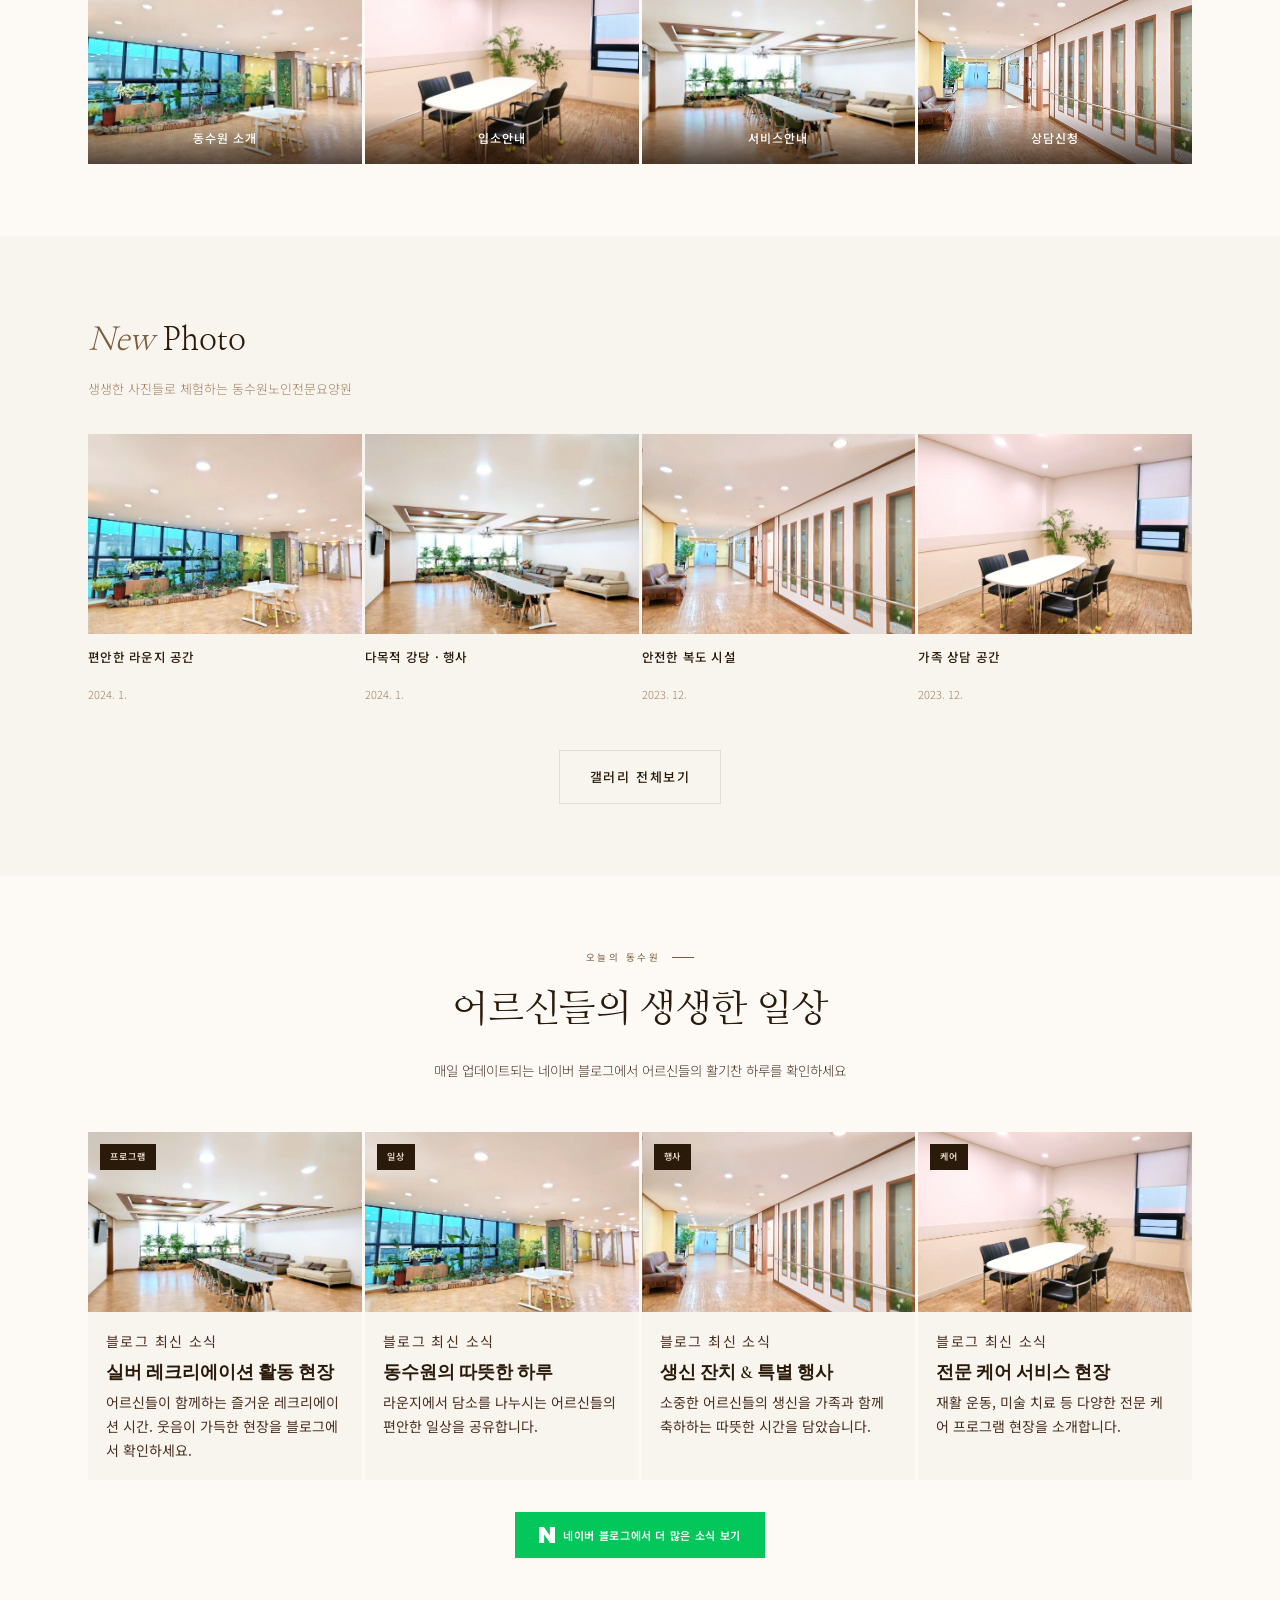
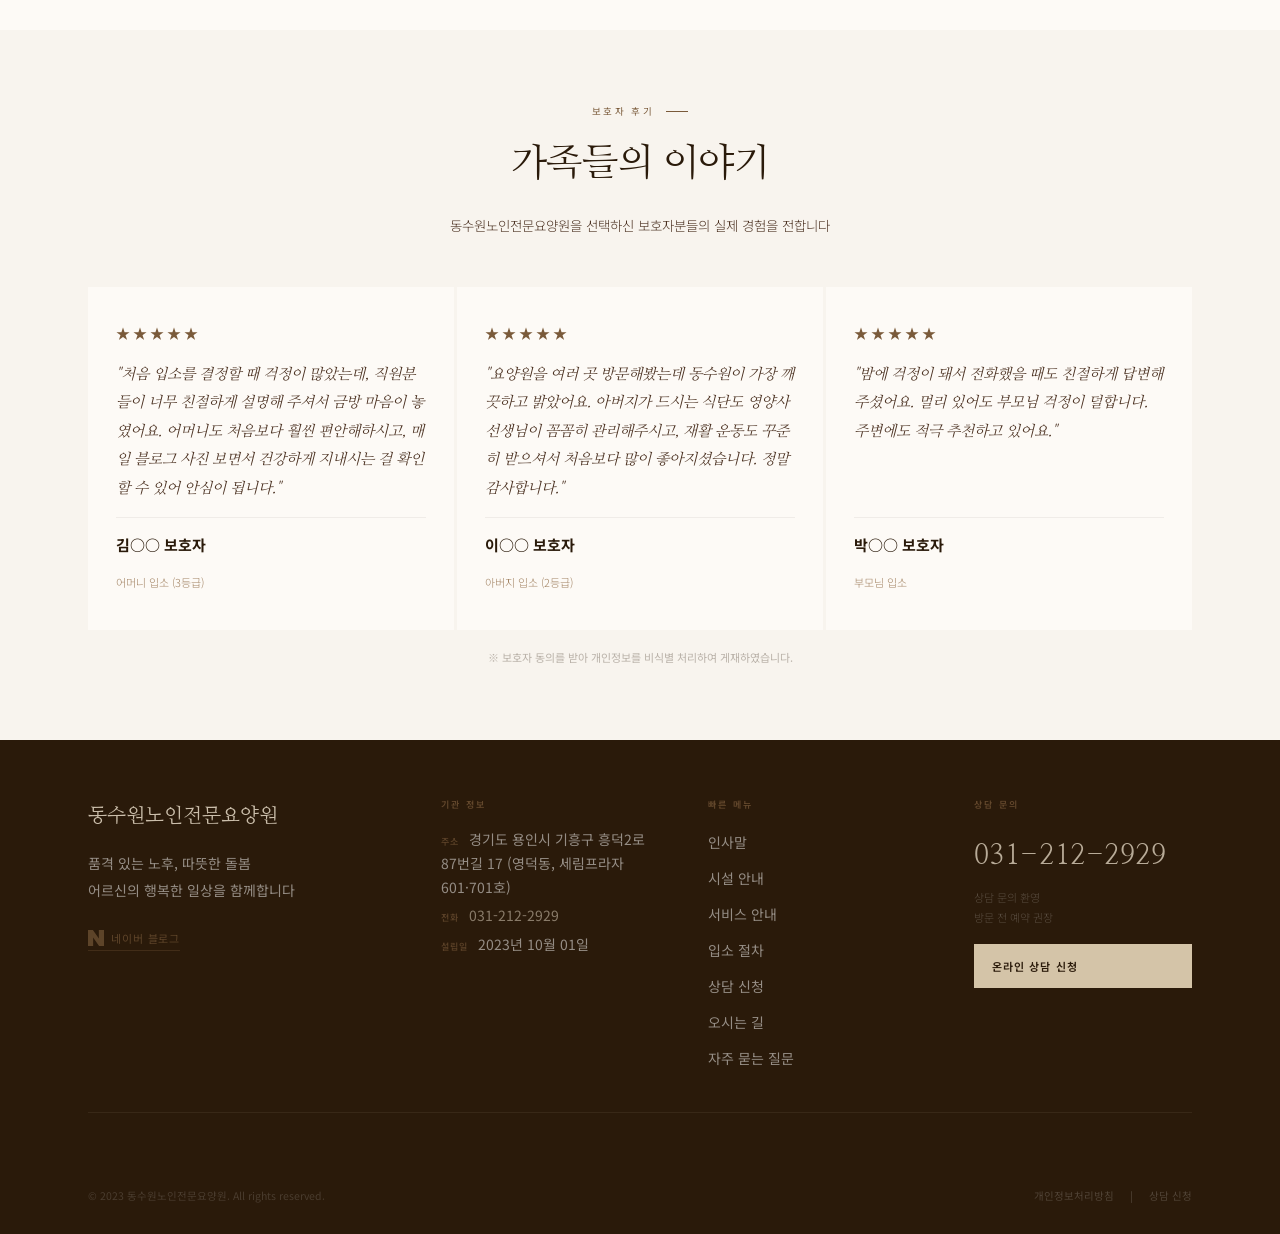
==== commit 8fdc6e4b: "Add files via upload" ====
--- a/index.html
+++ b/index.html
@@ -1554,7 +1554,7 @@
               <li><span>주소</span> 경기도 용인시 기흥구 흥덕2로87번길 17 (영덕동, 세림프라자 601·701호)</li>
               <li><span>전화</span> <a href="tel:031-212-2929">031-212-2929</a></li>
               <li><span>설립일</span> 2023년 10월 01일</li>
-              <li><span>정원</span> 80명 (현원 75명)</li>
+              
             </ul>
           </div>
           <div class="footer-quick">
